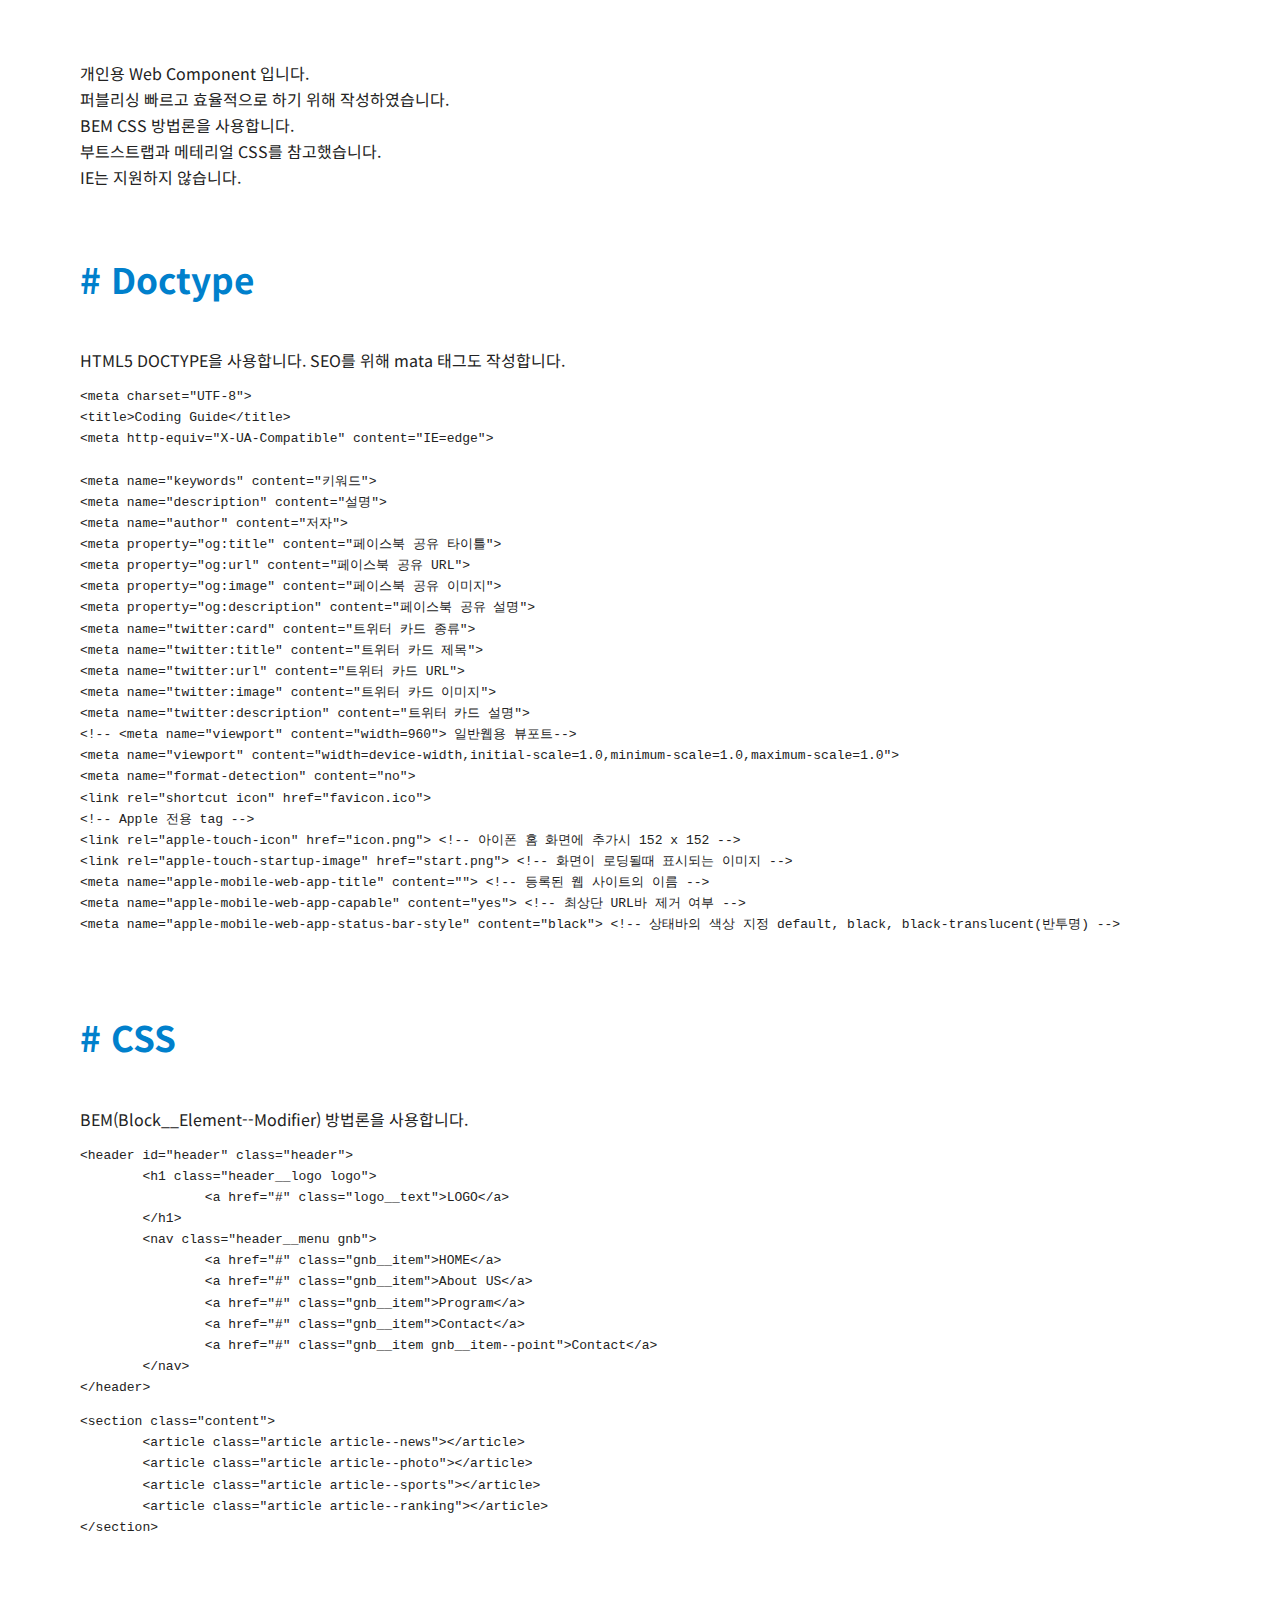
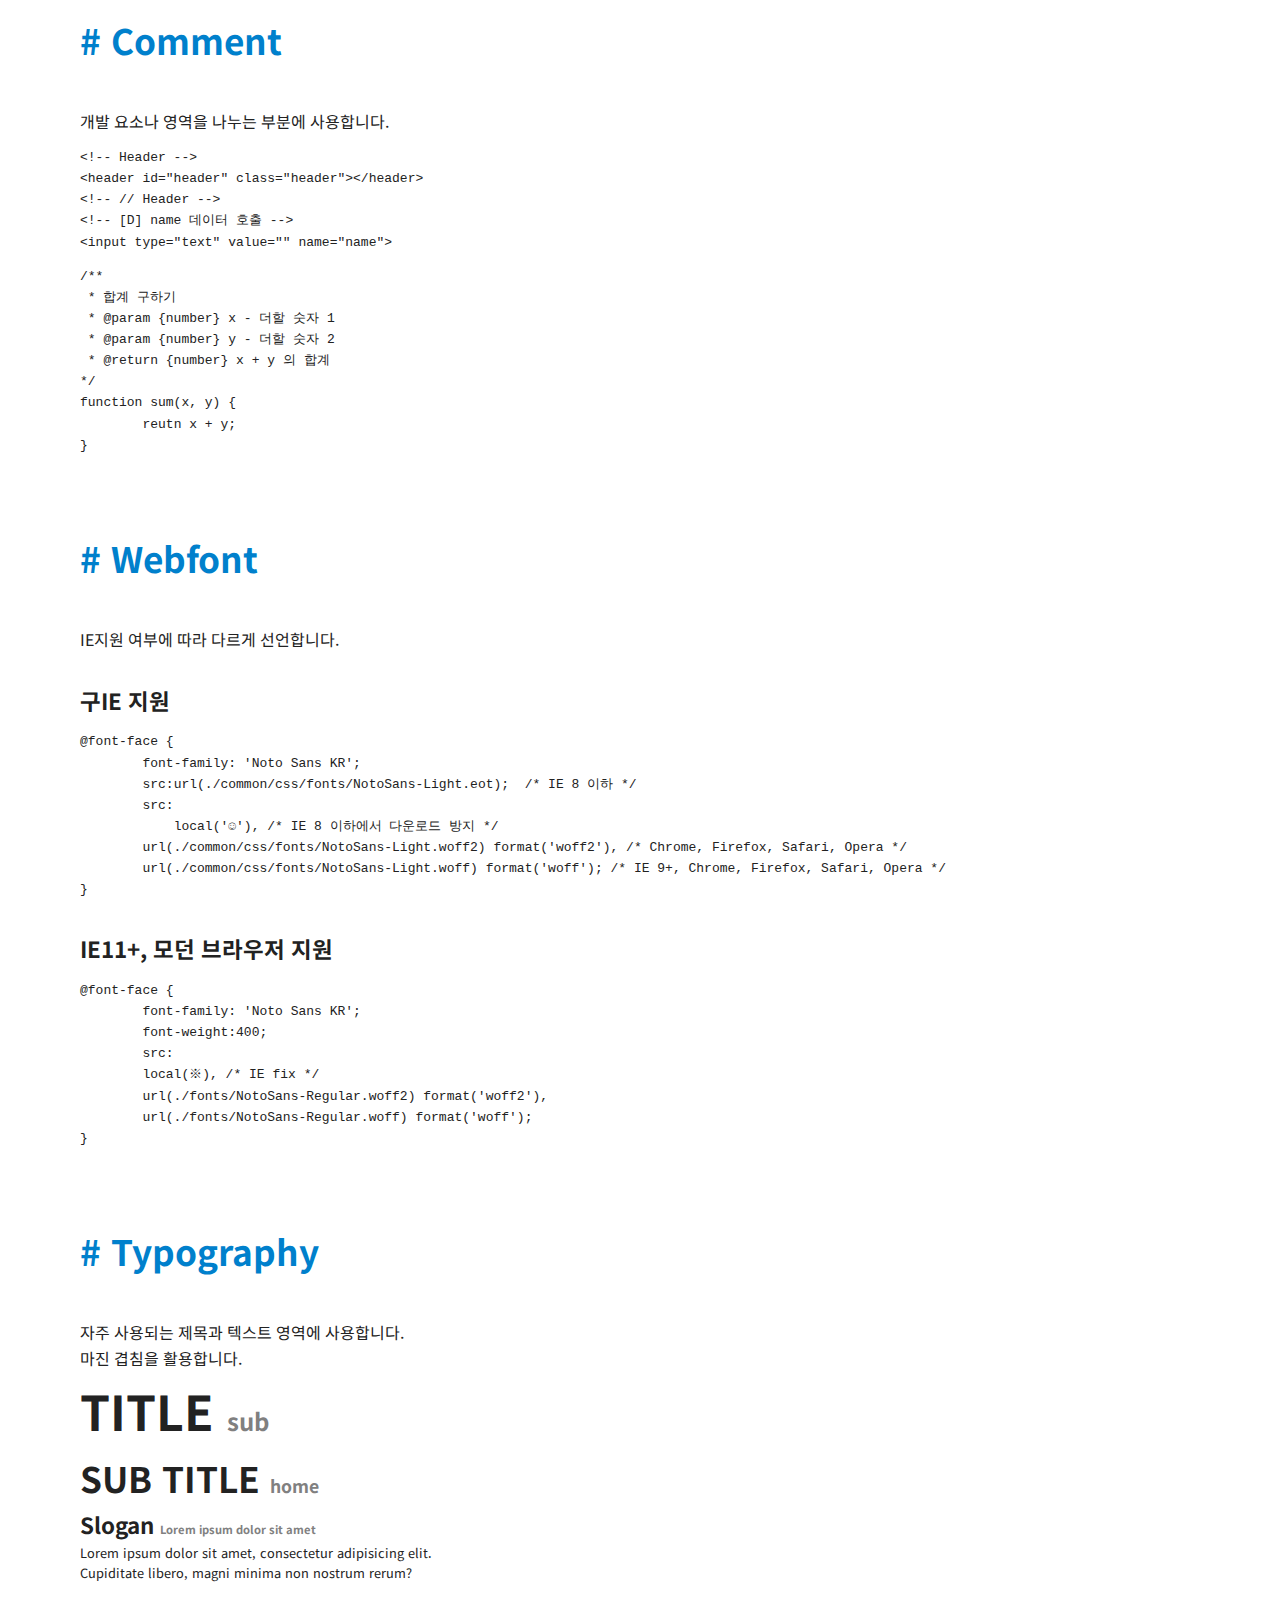
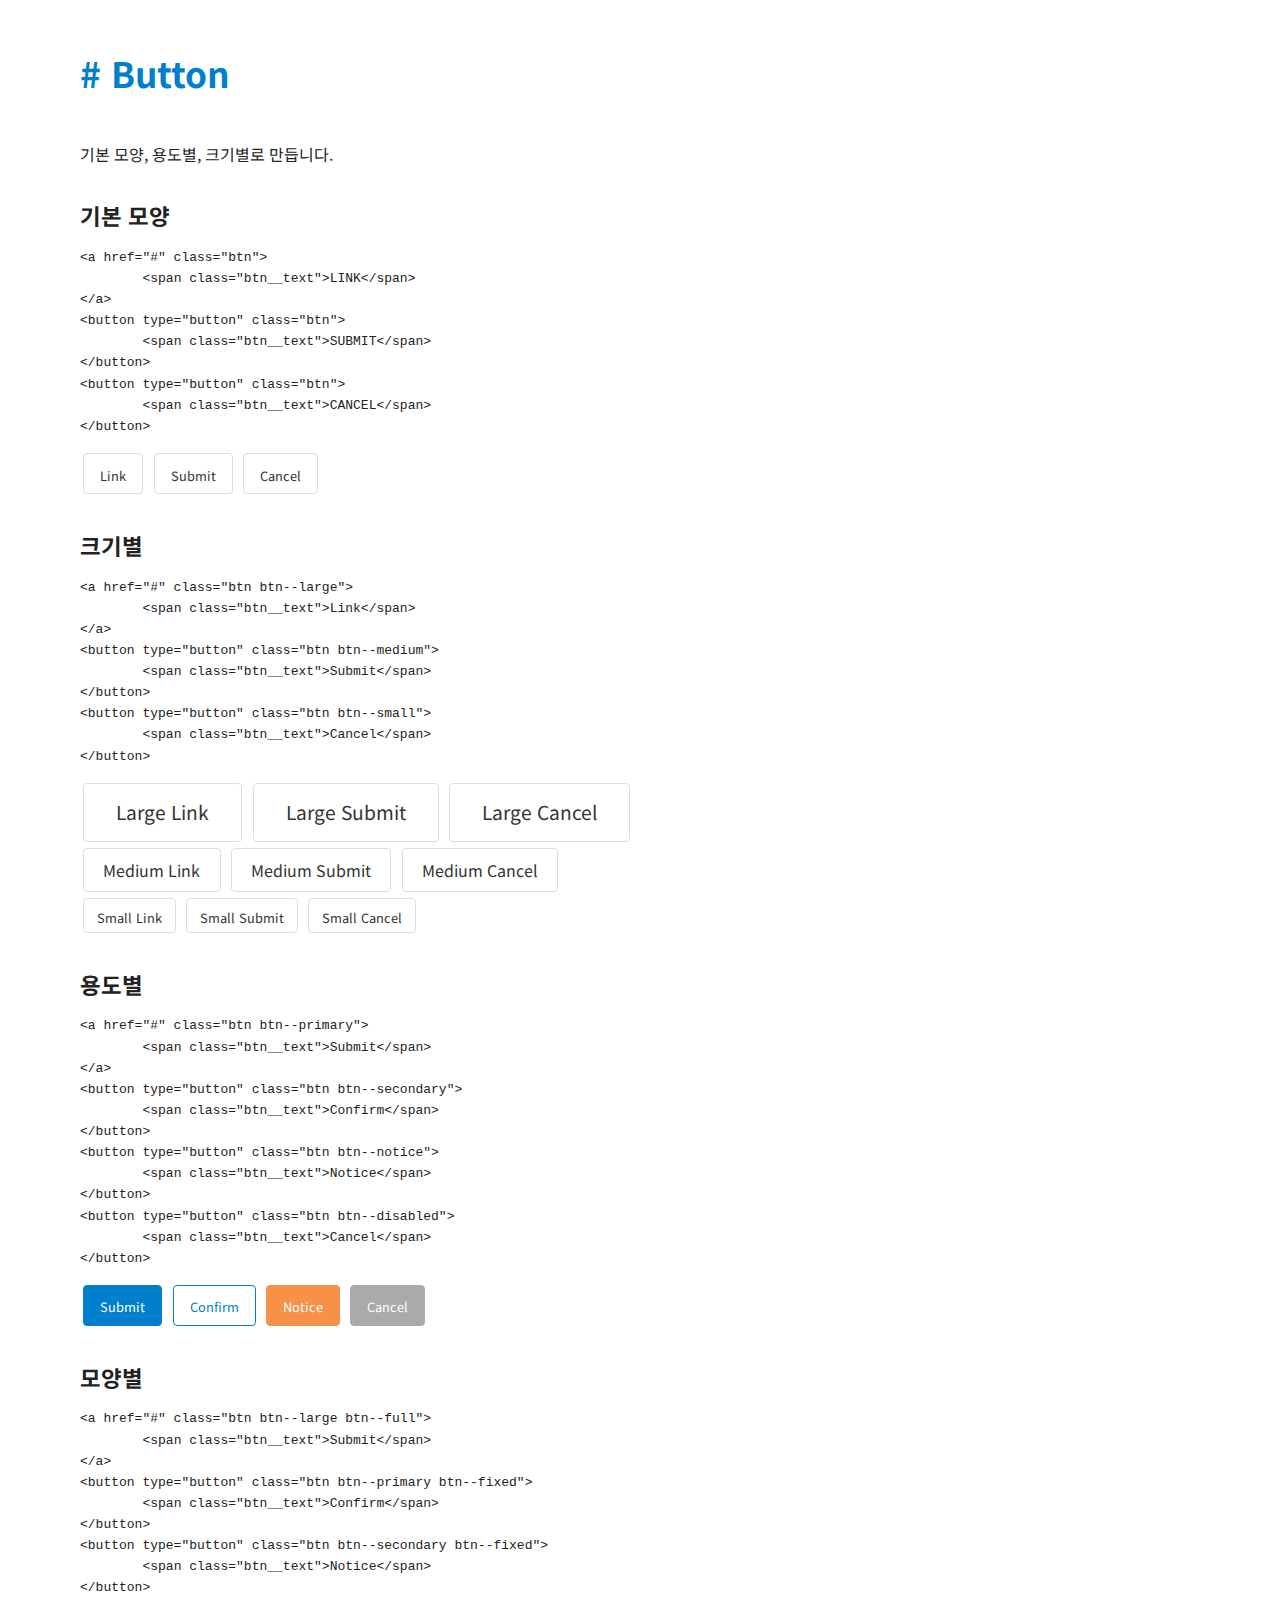
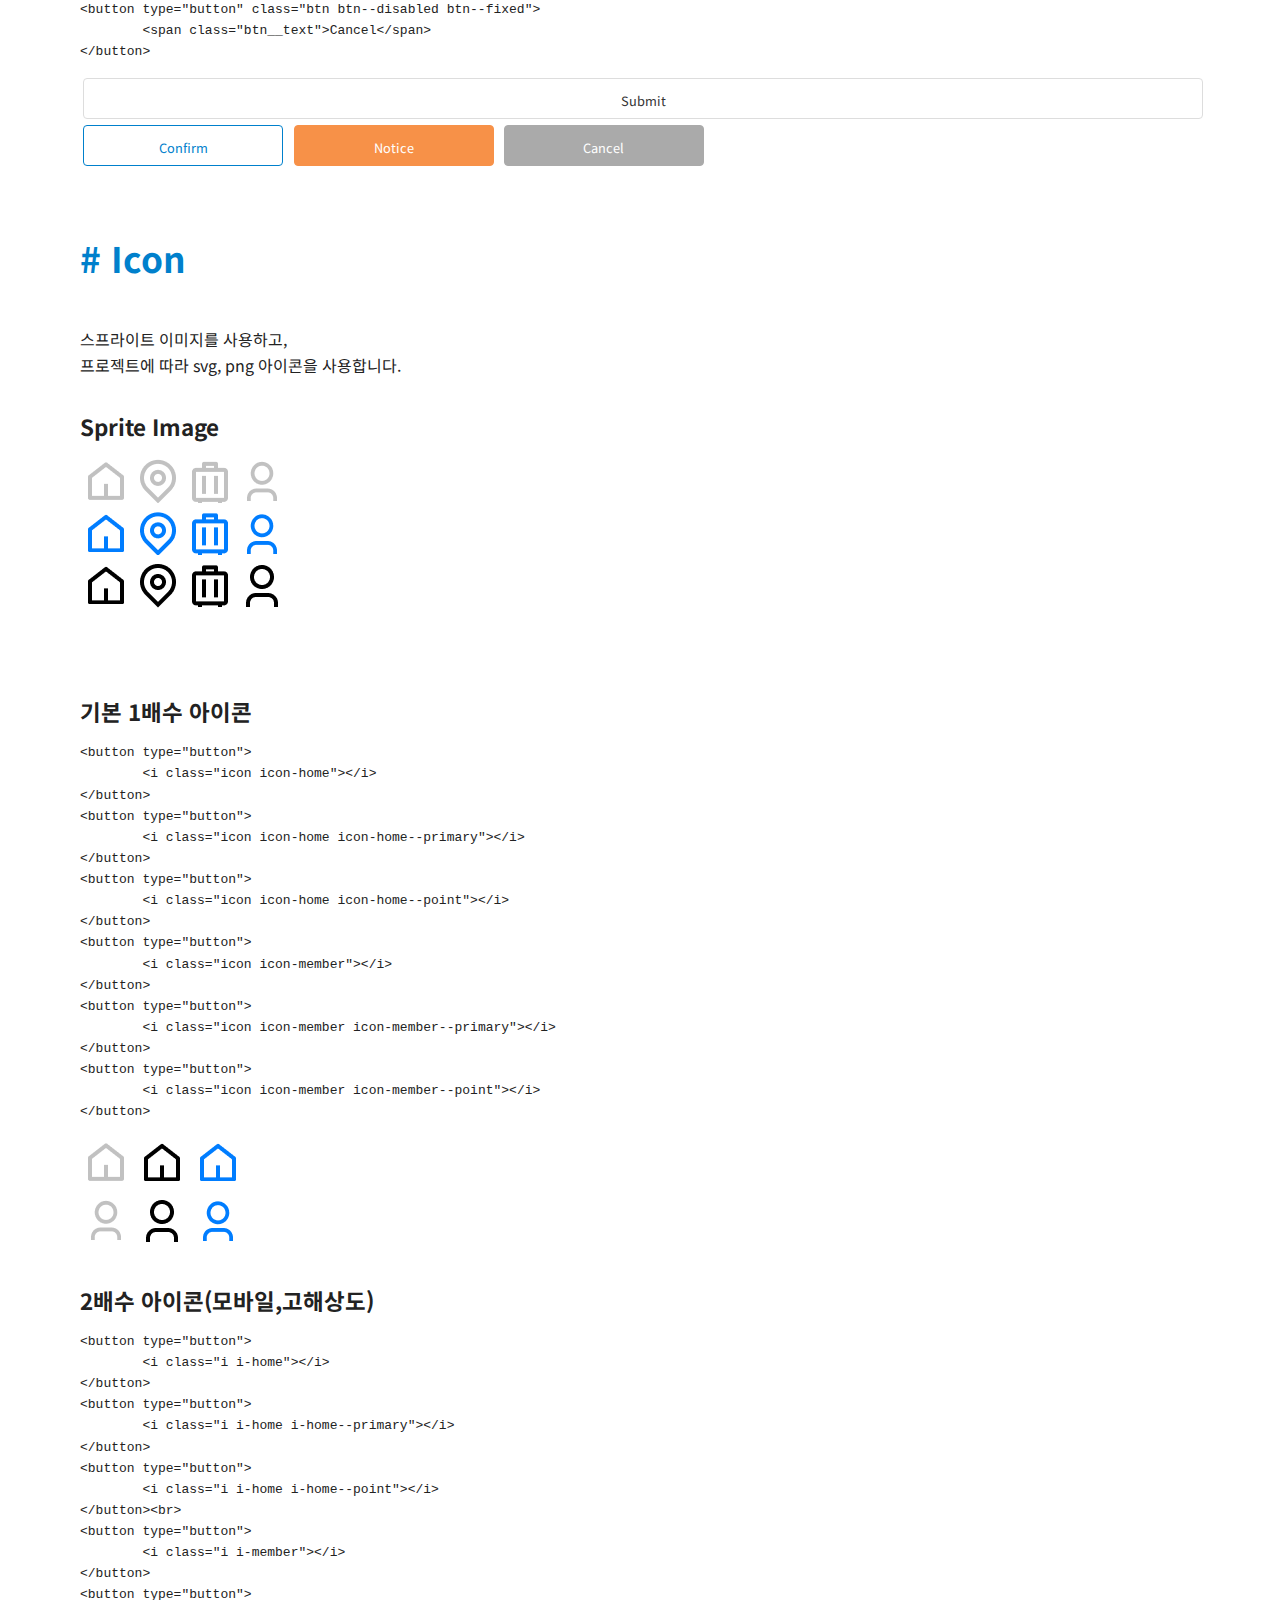
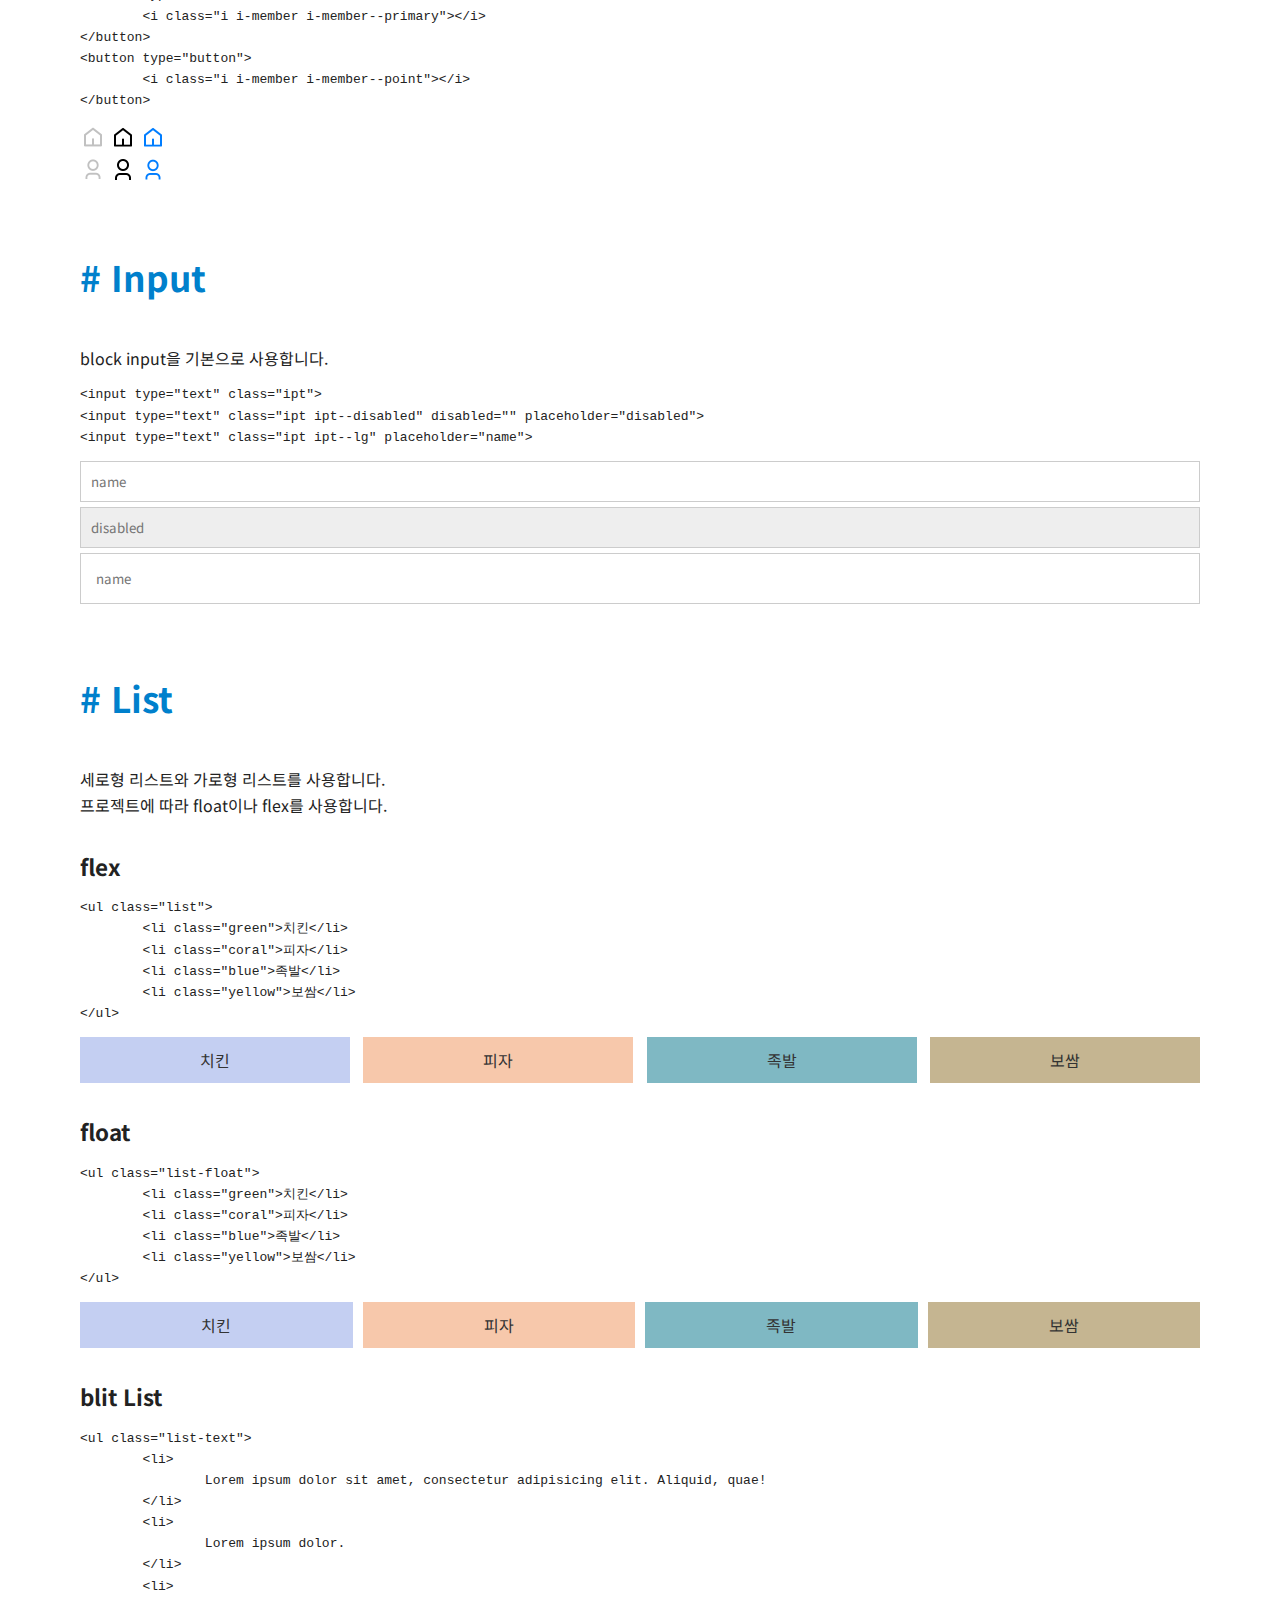
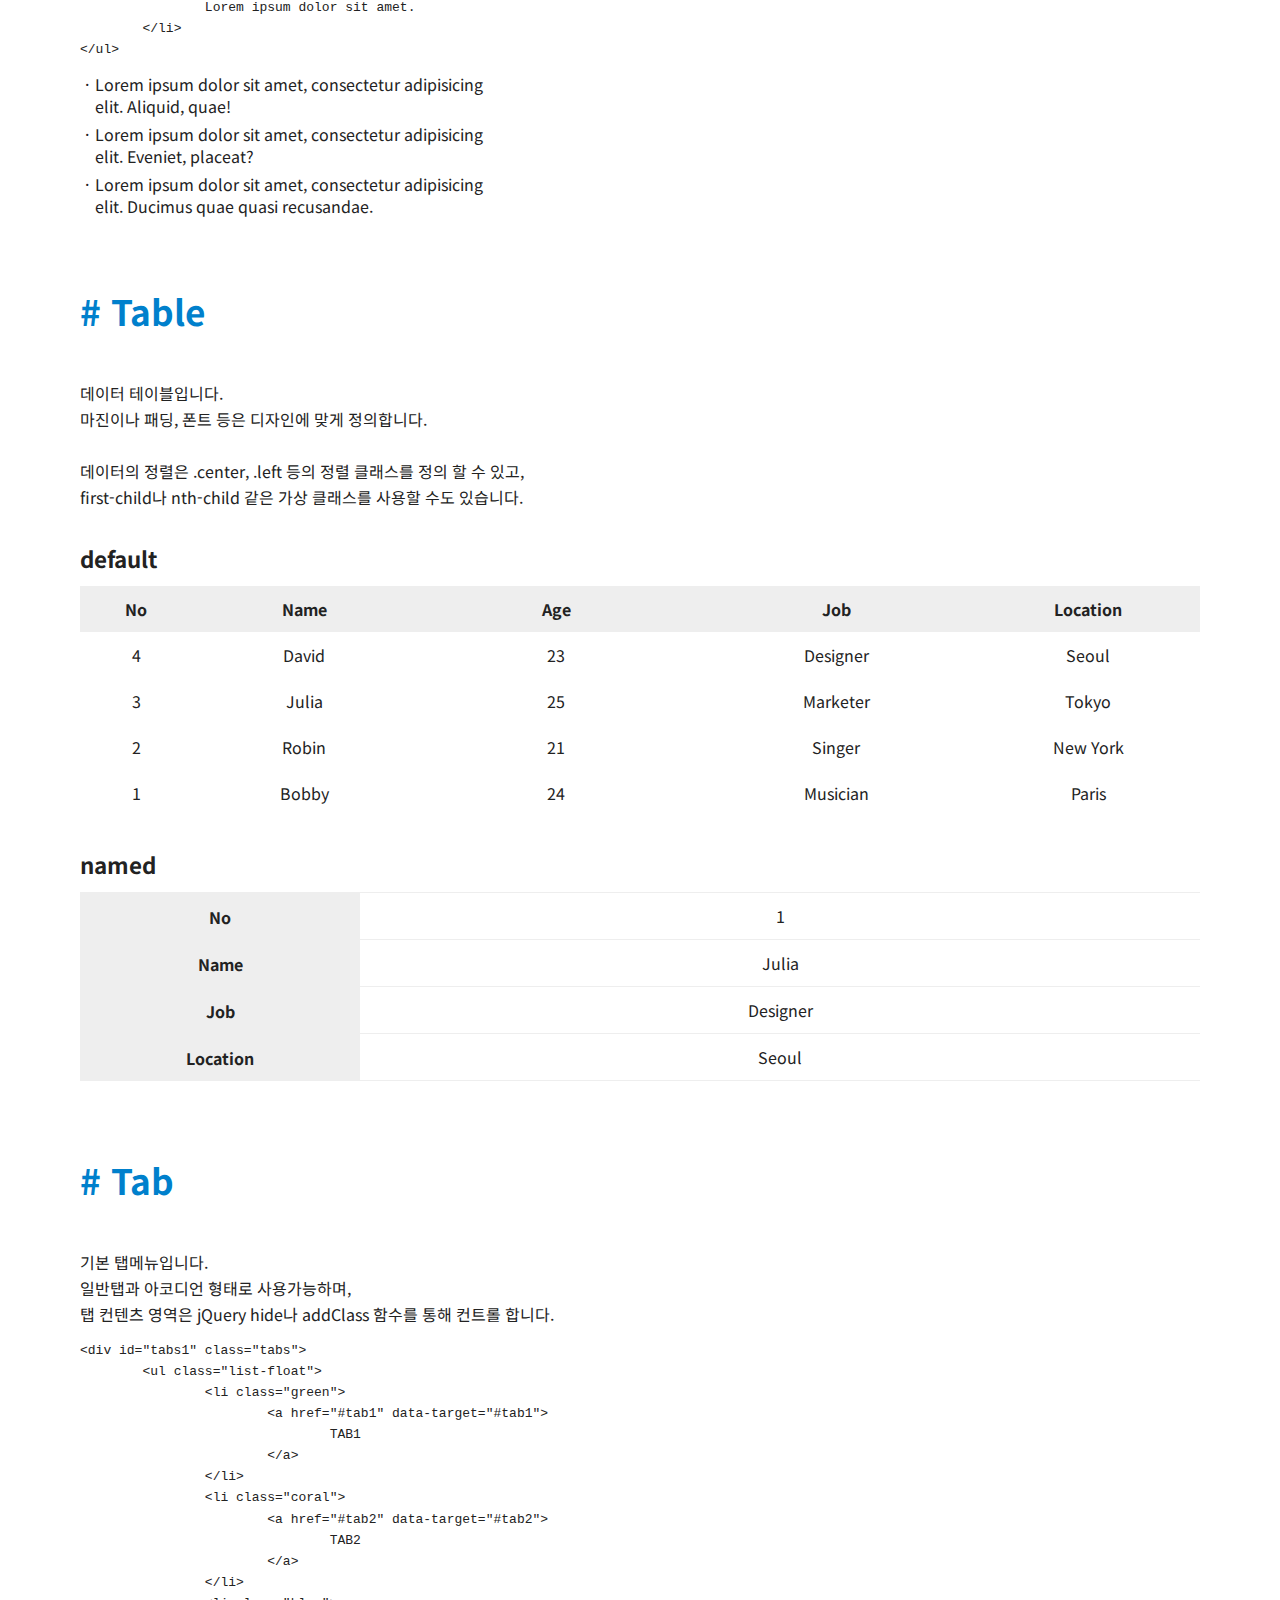
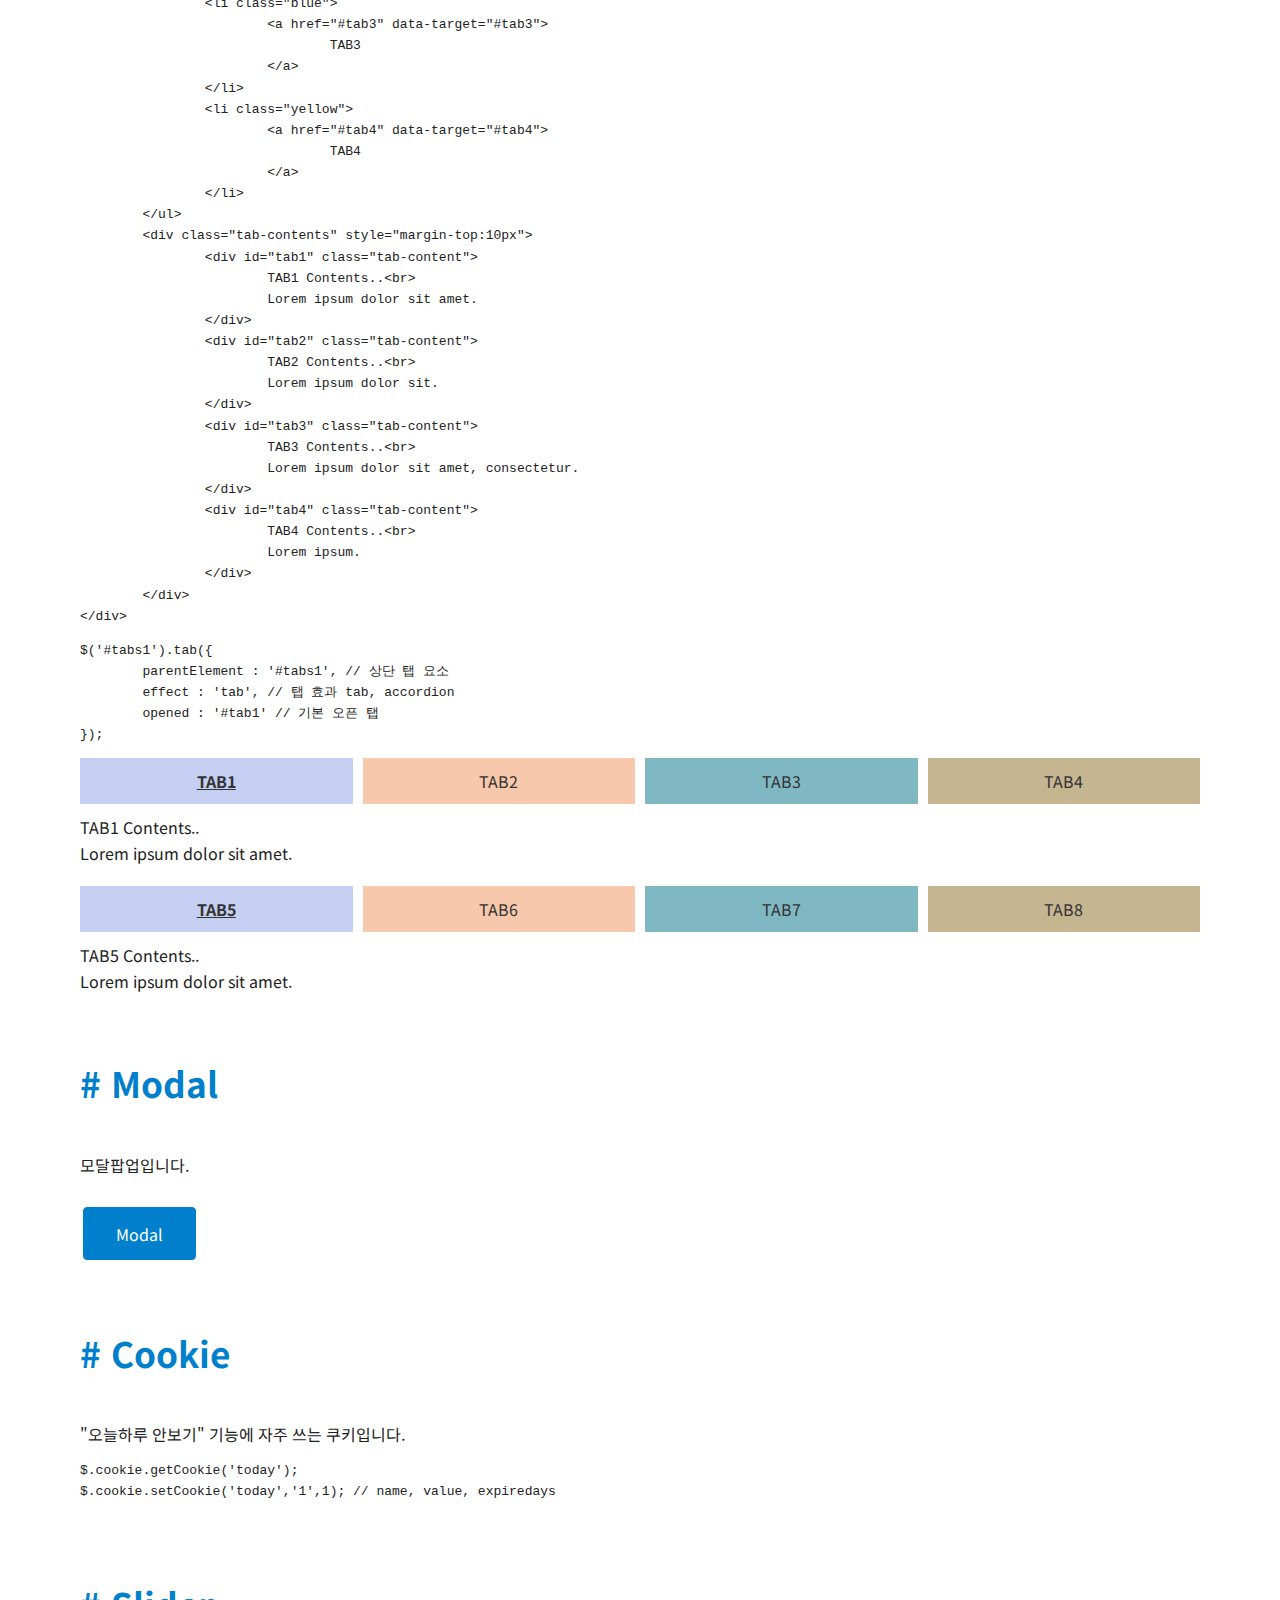
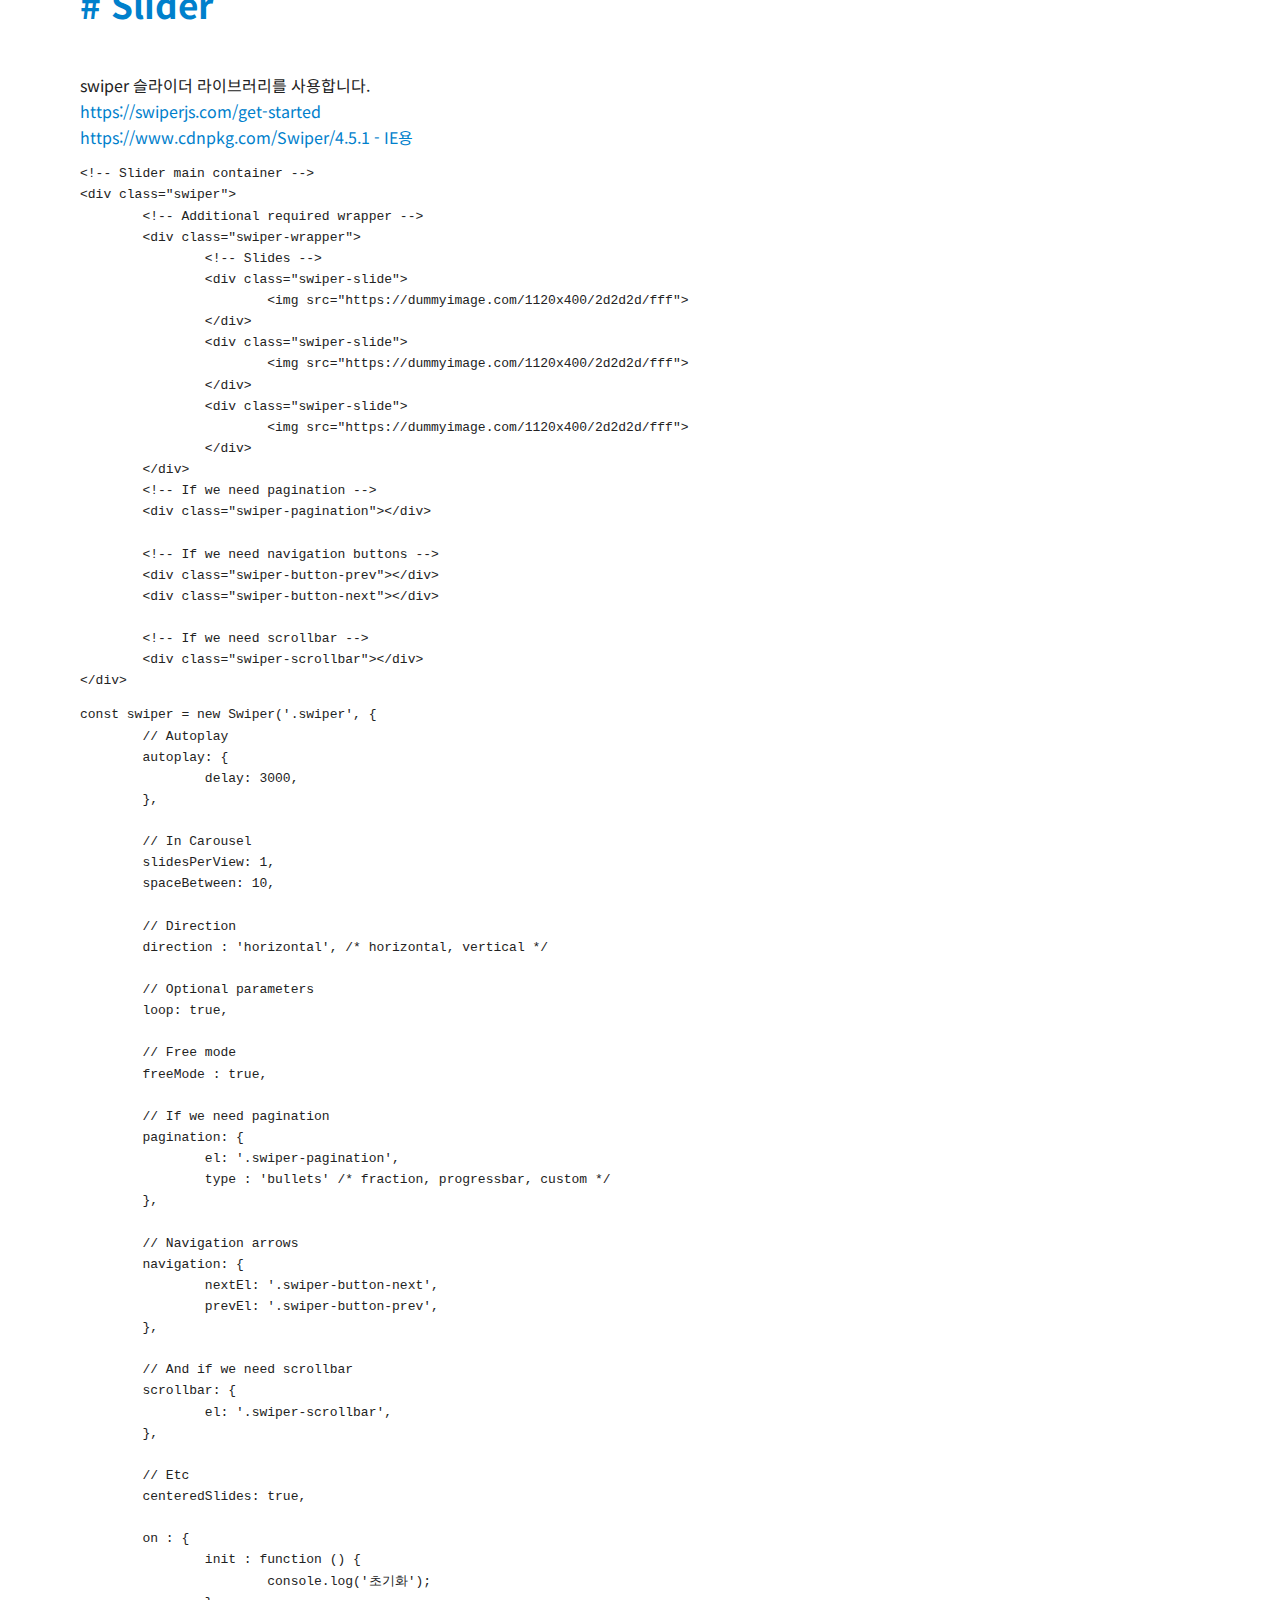
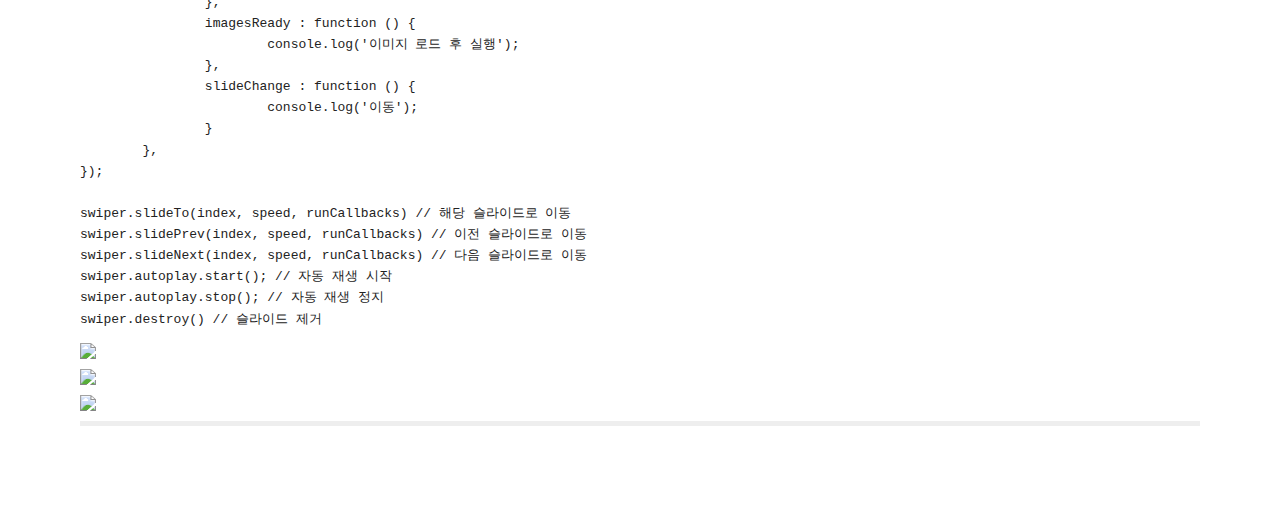
==== index.html @ f556b19f "IE NOTICE" ====
<!doctype html>
<html lang="ko">
<head>
	<meta charset="UTF-8">
	<meta name="viewport"
	      content="width=device-width, user-scalable=no, initial-scale=1.0, maximum-scale=1.0, minimum-scale=1.0">
	<meta http-equiv="X-UA-Compatible" content="ie=edge">
	<title>Web Component</title>
	<script src="./js/jquery-latest.min.js"></script>
	<!--<link rel="stylesheet"
	      href="https://cdn.jsdelivr.net/gh/highlightjs/cdn-release@10.3.2/build/styles/default.min.css">-->
	<script src="https://cdn.jsdelivr.net/gh/highlightjs/cdn-release@10.3.2/build/highlight.min.js"></script>
	<link rel="stylesheet" href="https://unpkg.com/swiper@7/swiper-bundle.min.css">
	<script src="https://unpkg.com/swiper@7/swiper-bundle.min.js"></script>
	<script defer src="js/common.js"></script>
	<link rel="stylesheet" href="./css/tomorrow-night-eighties.css">
	<link rel="stylesheet" href="./css/common.css?d=1112">
	<link rel="stylesheet" href="./css/webcomponents.css?d=1112">
</head>
<body class="theme">
<div id="wrap" class="wrap">
	<p class="p">
		개인용 Web Component 입니다.<br>
		퍼블리싱 빠르고 효율적으로 하기 위해 작성하였습니다.<br>
		BEM CSS 방법론을 사용합니다.<br>
		부트스트랩과 메테리얼 CSS를 참고했습니다.<br>
		IE는 지원하지 않습니다.
	</p>
	<!-- Doctype -->
	<section class="section" id="doctype">
		<h2 class="h2"><a href="#doctype"># Doctype</a></h2>
		<p class="p">
			HTML5 DOCTYPE을 사용합니다.
			SEO를 위해 mata 태그도 작성합니다.
		</p>
		<!--code-->
		<pre><code class="language-html"><meta charset="UTF-8">
<title>Coding Guide</title>
<meta http-equiv="X-UA-Compatible" content="IE=edge">

<meta name="keywords" content="키워드">
<meta name="description" content="설명">
<meta name="author" content="저자">
<meta property="og:title" content="페이스북 공유 타이틀">
<meta property="og:url" content="페이스북 공유 URL">
<meta property="og:image" content="페이스북 공유 이미지">
<meta property="og:description" content="페이스북 공유 설명">
<meta name="twitter:card" content="트위터 카드 종류">
<meta name="twitter:title" content="트위터 카드 제목">
<meta name="twitter:url" content="트위터 카드 URL">
<meta name="twitter:image" content="트위터 카드 이미지">
<meta name="twitter:description" content="트위터 카드 설명">
<!-- <meta name="viewport" content="width=960"> 일반웹용 뷰포트-->
<meta name="viewport" content="width=device-width,initial-scale=1.0,minimum-scale=1.0,maximum-scale=1.0">
<meta name="format-detection" content="no">
<link rel="shortcut icon" href="favicon.ico">
<!-- Apple 전용 tag -->
<link rel="apple-touch-icon" href="icon.png"> <!-- 아이폰 홈 화면에 추가시 152 x 152 -->
<link rel="apple-touch-startup-image" href="start.png"> <!-- 화면이 로딩될때 표시되는 이미지 -->
<meta name="apple-mobile-web-app-title" content=""> <!-- 등록된 웹 사이트의 이름 -->
<meta name="apple-mobile-web-app-capable" content="yes"> <!-- 최상단 URL바 제거 여부 -->
<meta name="apple-mobile-web-app-status-bar-style" content="black"> <!-- 상태바의 색상 지정 default, black, black-translucent(반투명) -->
</code></pre>
		<!--//code-->
	</section>
	<!--Comment-->
	<section class="section" id="CSS">
		<h2 class="h2"><a href="#CSS"># CSS</a></h2>
		BEM(Block__Element--Modifier) 방법론을 사용합니다.
		<!--code-->
		<pre><code class="language-html"><header id="header" class="header">
	<h1 class="header__logo logo">
		<a href="#" class="logo__text">LOGO</a>
	</h1>
	<nav class="header__menu gnb">
		<a href="#" class="gnb__item">HOME</a>
		<a href="#" class="gnb__item">About US</a>
		<a href="#" class="gnb__item">Program</a>
		<a href="#" class="gnb__item">Contact</a>
		<a href="#" class="gnb__item gnb__item--point">Contact</a>
	</nav>
</header>
</code></pre>
		<pre><code class="language-html"><section class="content">
	<article class="article article--news"></article>
	<article class="article article--photo"></article>
	<article class="article article--sports"></article>
	<article class="article article--ranking"></article>
</section>
</code></pre>
	</section>
	<section class="section" id="comment">
		<h2 class="h2"><a href="#comment"># Comment</a></h2>
		<p class="p">
			개발 요소나 영역을 나누는 부분에 사용합니다.
		</p>
		<!--code-->
		<pre><code class="language-html"><!-- Header -->
<header id="header" class="header"></header>
<!-- // Header -->
<!-- [D] name 데이터 호출 -->
<input type="text" value="" name="name">
</code></pre>
		<!--//code-->
		<!--code-->
		<pre><code class="language-js">/**
 * 합계 구하기
 * @param {number} x - 더할 숫자 1
 * @param {number} y - 더할 숫자 2
 * @return {number} x + y 의 합계
*/
function sum(x, y) {
	reutn x + y;
}
</code></pre>
	</section>
	<!--Webfont-->
	<section class="section" id="webfont">
		<h2 class="h2"><a href="#webfont"># Webfont</a></h2>
		<p class="p">
			IE지원 여부에 따라 다르게 선언합니다.
		</p>
		<h3 class="h3">구IE 지원</h3>
		<!--code-->
		<pre><code class="language-css">@font-face {
	font-family: 'Noto Sans KR';
	src:url(./common/css/fonts/NotoSans-Light.eot);  /* IE 8 이하 */
	src:
	    local('☺'), /* IE 8 이하에서 다운로드 방지 */
        url(./common/css/fonts/NotoSans-Light.woff2) format('woff2'), /* Chrome, Firefox, Safari, Opera */
        url(./common/css/fonts/NotoSans-Light.woff) format('woff'); /* IE 9+, Chrome, Firefox, Safari, Opera */
}
</code></pre>
		<h3 class="h3">IE11+, 모던 브라우저 지원</h3>
		<!--code-->
		<pre><code class="language-css">@font-face {
	font-family: 'Noto Sans KR';
	font-weight:400;
	src:
        local(※), /* IE fix */
        url(./fonts/NotoSans-Regular.woff2) format('woff2'),
        url(./fonts/NotoSans-Regular.woff) format('woff');
}
</code></pre>
	</section>
	<!--Typography-->
	<section class="section" id="typography">
		<h2 class="h2">
			<a href="#typography"># Typography</a>
		</h2>
		<p class="p">
			자주 사용되는 제목과 텍스트 영역에 사용합니다. <br>
			마진 겹침을 활용합니다.
		</p>
		<div class="result">
			<h1 class="title">
				TITLE
				<small>sub</small>
			</h1>
			<h2 class="subtitle">
				SUB TITLE
				<small>
					home
				</small>
			</h2>
			<h3 class="slogan">
				Slogan
				<small>
					Lorem ipsum dolor sit amet
				</small>
			</h3>
			<p class="description">
				Lorem ipsum dolor sit amet, consectetur adipisicing elit. <br>
				Cupiditate libero, magni minima non nostrum rerum?
			</p>
		</div>
	</section>
	<!--Button-->
	<section class="section" id="button">
		<h2 class="h2"><a href="#button"># Button</a></h2>
		<p class="p">
			기본 모양, 용도별, 크기별로 만듭니다.
		</p>
		<h3 class="h3">기본 모양</h3>
		<!--code-->
		<pre><code class="language-html"><a href="#" class="btn">
	<span class="btn__text">LINK</span>
</a>
<button type="button" class="btn">
	<span class="btn__text">SUBMIT</span>
</button>
<button type="button" class="btn">
	<span class="btn__text">CANCEL</span>
</button>
</code></pre>
		<!--//code-->
		<div class="result">
			<a href="#" class="btn">
				<span class="btn__text">Link</span>
			</a>
			<button type="button" class="btn">
				<span class="btn__text">Submit</span>
			</button>
			<button type="button" class="btn">
				<span class="btn__text">Cancel</span>
			</button>
		</div>
		<h3 class="h3">크기별</h3>
		<!--code-->
		<pre><code class="language-html"><a href="#" class="btn btn--large">
	<span class="btn__text">Link</span>
</a>
<button type="button" class="btn btn--medium">
	<span class="btn__text">Submit</span>
</button>
<button type="button" class="btn btn--small">
	<span class="btn__text">Cancel</span>
</button>
</code></pre>
		<!--//code-->
		<div class="result">
			<a href="#" class="btn btn--large">
				<span class="btn__text">Large Link</span>
			</a>
			<button type="button" class="btn btn--large">
				<span class="btn__text">Large Submit</span>
			</button>
			<button type="button" class="btn btn--large">
				<span class="btn__text">Large Cancel</span>
			</button>
			<br>
			<a href="#" class="btn btn--medium">
				<span class="btn__text">Medium Link</span>
			</a>
			<button type="button" class="btn btn--medium">
				<span class="btn__text">Medium Submit</span>
			</button>
			<button type="button" class="btn btn--medium">
				<span class="btn__text">Medium Cancel</span>
			</button>
			<br>
			<a href="#" class="btn btn--small">
				<span class="btn__text">Small Link</span>
			</a>
			<button type="button" class="btn btn--small">
				<span class="btn__text">Small Submit</span>
			</button>
			<button type="button" class="btn btn--small">
				<span class="btn__text">Small Cancel</span>
			</button>
		</div>
		<h3 class="h3">용도별</h3>
		<!--code-->
		<pre><code class="language-html"><a href="#" class="btn btn--primary">
	<span class="btn__text">Submit</span>
</a>
<button type="button" class="btn btn--secondary">
	<span class="btn__text">Confirm</span>
</button>
<button type="button" class="btn btn--notice">
	<span class="btn__text">Notice</span>
</button>
<button type="button" class="btn btn--disabled">
	<span class="btn__text">Cancel</span>
</button>
</code></pre>
		<!--//code-->
		<div class="result">
			<a href="#" class="btn btn--primary">
				<span class="btn__text">Submit</span>
			</a>
			<button type="button" class="btn btn--secondary">
				<span class="btn__text">Confirm</span>
			</button>
			<button type="button" class="btn btn--notice">
				<span class="btn__text">Notice</span>
			</button>
			<button type="button" class="btn btn--disabled">
				<span class="btn__text">Cancel</span>
			</button>
		</div>
		<h3 class="h3">모양별</h3>
		<!--code-->
		<pre><code class="language-html"><a href="#" class="btn btn--large btn--full">
	<span class="btn__text">Submit</span>
</a>
<button type="button" class="btn btn--primary btn--fixed">
	<span class="btn__text">Confirm</span>
</button>
<button type="button" class="btn btn--secondary btn--fixed">
	<span class="btn__text">Notice</span>
</button>
<button type="button" class="btn btn--disabled btn--fixed">
	<span class="btn__text">Cancel</span>
</button>
</code></pre>
		<!--//code-->
		<div class="result">
			<a href="#" class="btn btn--primay btn--full">
				<span class="btn__text">Submit</span>
			</a>
			<button type="button" class="btn btn--secondary btn--fixed">
				<span class="btn__text">Confirm</span>
			</button>
			<button type="button" class="btn btn--notice btn--fixed">
				<span class="btn__text">Notice</span>
			</button>
			<button type="button" class="btn btn--disabled btn--fixed">
				<span class="btn__text">Cancel</span>
			</button>
		</div>
	</section>
	<!--//Button-->
	<!--Icon-->
	<section class="section" id="icon">
		<h2 class="h2"><a href="#icon"># Icon</a></h2>
		<p class="p">
			스프라이트 이미지를 사용하고,<br>
			프로젝트에 따라 svg, png 아이콘을 사용합니다.
		</p>
		<h3 class="h3">Sprite Image</h3>
		<div class="img">
			<img src="./imgs/sprite.png">
		</div>
		<h3 class="h3">기본 1배수 아이콘</h3>
		<!--code-->
		<pre><code class="language-html"><button type="button">
	<i class="icon icon-home"></i>
</button>
<button type="button">
	<i class="icon icon-home icon-home--primary"></i>
</button>
<button type="button">
	<i class="icon icon-home icon-home--point"></i>
</button>
<button type="button">
	<i class="icon icon-member"></i>
</button>
<button type="button">
	<i class="icon icon-member icon-member--primary"></i>
</button>
<button type="button">
	<i class="icon icon-member icon-member--point"></i>
</button>
</code></pre>
		<div class="result">
			<button type="button">
				<i class="icon icon-home"></i>
			</button>
			<button type="button">
				<i class="icon icon-home icon-home--primary"></i>
			</button>
			<button type="button">
				<i class="icon icon-home icon-home--point"></i>
			</button>
			<br>
			<button type="button">
				<i class="icon icon-member"></i>
			</button>
			<button type="button">
				<i class="icon icon-member icon-member--primary"></i>
			</button>
			<button type="button">
				<i class="icon icon-member icon-member--point"></i>
			</button>
		</div>
		<h3 class="h3">2배수 아이콘(모바일,고해상도)</h3>
		<!--code-->
		<pre><code class="language-html"><button type="button">
	<i class="i i-home"></i>
</button>
<button type="button">
	<i class="i i-home i-home--primary"></i>
</button>
<button type="button">
	<i class="i i-home i-home--point"></i>
</button><br>
<button type="button">
	<i class="i i-member"></i>
</button>
<button type="button">
	<i class="i i-member i-member--primary"></i>
</button>
<button type="button">
	<i class="i i-member i-member--point"></i>
</button>
</code></pre>
		<div class="result">
			<button type="button">
				<i class="i i-home"></i>
			</button>
			<button type="button">
				<i class="i i-home i-home--primary"></i>
			</button>
			<button type="button">
				<i class="i i-home i-home--point"></i>
			</button>
			<br>
			<button type="button">
				<i class="i i-member"></i>
			</button>
			<button type="button">
				<i class="i i-member i-member--primary"></i>
			</button>
			<button type="button">
				<i class="i i-member i-member--point"></i>
			</button>
		</div>
	</section>
	<section class="section" id="input">
		<h2 class="h2"><a href="#input"># Input</a></h2>
		<p class="p">
			block input을 기본으로 사용합니다.
		</p>
		<pre><code class="language-html"><input type="text" class="ipt">
<input type="text" class="ipt ipt--disabled" disabled placeholder="disabled">
<input type="text" class="ipt ipt--lg" placeholder="name">
</code></pre>
		<div class="result">
			<input type="text" class="ipt" placeholder="name">
			<input type="text" class="ipt ipt--disabled" disabled placeholder="disabled">
			<input type="text" class="ipt ipt--lg" placeholder="name">
		</div>
	</section>
	<section class="section" id="list">
		<h2 class="h2"><a href="#list"># List</a></h2>
		<p class="p">
			세로형 리스트와 가로형 리스트를 사용합니다.<br>
			프로젝트에 따라 float이나 flex를 사용합니다.
		</p>
		<h3 class="h3">flex</h3>
		<!--code-->
		<pre><code class="language-html"><ul class="list">
	<li class="green">치킨</li>
	<li class="coral">피자</li>
	<li class="blue">족발</li>
	<li class="yellow">보쌈</li>
</ul>
</code></pre>
		<div class="result">
			<ul class="list">
				<li class="green">치킨</li>
				<li class="coral">피자</li>
				<li class="blue">족발</li>
				<li class="yellow">보쌈</li>
			</ul>
		</div>
		<h3 class="h3">float</h3>
		<!--code-->
		<pre><code class="language-html"><ul class="list-float">
	<li class="green">치킨</li>
	<li class="coral">피자</li>
	<li class="blue">족발</li>
	<li class="yellow">보쌈</li>
</ul>
</code></pre>
		<div class="result">
			<ul class="list-float">
				<li class="green">치킨</li>
				<li class="coral">피자</li>
				<li class="blue">족발</li>
				<li class="yellow">보쌈</li>
			</ul>
		</div>
		<h3 class="h3">blit List</h3>
		<!--code-->
		<pre><code class="language-html"><ul class="list-text">
	<li>
		Lorem ipsum dolor sit amet, consectetur adipisicing elit. Aliquid, quae!
	</li>
	<li>
		Lorem ipsum dolor.
	</li>
	<li>
		Lorem ipsum dolor sit amet.
	</li>
</ul>
</code></pre>
		<div class="result">
			<ul class="list-text">
				<li>Lorem ipsum dolor sit amet, consectetur adipisicing elit. Aliquid, quae!</li>
				<li>Lorem ipsum dolor sit amet, consectetur adipisicing elit. Eveniet, placeat?</li>
				<li>Lorem ipsum dolor sit amet, consectetur adipisicing elit. Ducimus quae quasi recusandae.</li>
			</ul>
		</div>
	</section>
	<section id="table" class="section">
		<h2 class="h2"><a href="#table"># Table</a></h2>
		데이터 테이블입니다.<br>
		마진이나 패딩, 폰트 등은 디자인에 맞게 정의합니다.<br><br>
		데이터의 정렬은 .center, .left 등의 정렬 클래스를 정의 할 수 있고,<br>
		first-child나 nth-child 같은 가상 클래스를 사용할 수도 있습니다.
		<h3 class="h3">default</h3>
		<div class="result">
			<div class="table-wrap">
				<table class="table">
					<caption class="blind">데이터 테이블입니다.</caption>
					<colgroup>
						<col style="width:10%">
						<col style="width:20%">
						<col style="width:25%">
						<col style="width:25%">
						<col style="width:20%">
					</colgroup>
					<thead>
					<tr>
						<th scope="col">No</th>
						<th scope="col">Name</th>
						<th scope="col">Age</th>
						<th scope="col">Job</th>
						<th scope="col">Location</th>
					</tr>
					</thead>
					<tbody>
					<tr>
						<td>4</td>
						<td>David</td>
						<td>23</td>
						<td>Designer</td>
						<td>Seoul</td>
					</tr>
					<tr>
						<td>3</td>
						<td>Julia</td>
						<td>25</td>
						<td>Marketer</td>
						<td>Tokyo</td>
					</tr>
					<tr>
						<td>2</td>
						<td>Robin</td>
						<td>21</td>
						<td>Singer</td>
						<td>New York</td>
					</tr>
					<tr>
						<td>1</td>
						<td>Bobby</td>
						<td>24</td>
						<td>Musician</td>
						<td>Paris</td>
					</tr>
					</tbody>
				</table>
			</div>
		</div>
		<h3 class="h3">named</h3>
		<div class="result">
			<div class="table-wrap">
				<table class="table table--label">
					<caption class="blind">데이터 테이블입니다.</caption>
					<colgroup>
						<col style="width:25%">
						<col>
					</colgroup>
					<tbody>
					<tr>
						<th scope="row">No</th>
						<td>1</td>
					</tr>
					<tr>
						<th scope="row">Name</th>
						<td>Julia</td>
					</tr>
					<tr>
						<th scope="row">Job</th>
						<td>Designer</td>
					</tr>
					<tr>
						<th scope="row">Location</th>
						<td>Seoul</td>
					</tr>
					</tbody>
				</table>
			</div>
		</div>
	</section>
	<section id="tab" class="section">
		<h2 class="h2"><a href="#tab"># Tab</a></h2>
		기본 탭메뉴입니다.<br>
		일반탭과 아코디언 형태로 사용가능하며,<br>
		탭 컨텐츠 영역은 jQuery hide나 addClass 함수를 통해 컨트롤 합니다.
		<pre><code class="language-html"><div id="tabs1" class="tabs">
	<ul class="list-float">
		<li class="green">
			<a href="#tab1" data-target="#tab1">
				TAB1
			</a>
		</li>
		<li class="coral">
			<a href="#tab2" data-target="#tab2">
				TAB2
			</a>
		</li>
		<li class="blue">
			<a href="#tab3" data-target="#tab3">
				TAB3
			</a>
		</li>
		<li class="yellow">
			<a href="#tab4" data-target="#tab4">
				TAB4
			</a>
		</li>
	</ul>
	<div class="tab-contents" style="margin-top:10px">
		<div id="tab1" class="tab-content">
			TAB1 Contents..<br>
			Lorem ipsum dolor sit amet.
		</div>
		<div id="tab2" class="tab-content">
			TAB2 Contents..<br>
			Lorem ipsum dolor sit.
		</div>
		<div id="tab3" class="tab-content">
			TAB3 Contents..<br>
			Lorem ipsum dolor sit amet, consectetur.
		</div>
		<div id="tab4" class="tab-content">
			TAB4 Contents..<br>
			Lorem ipsum.
		</div>
	</div>
</div>
</code></pre>
		<pre><code class="language-js">$('#tabs1').tab({
	parentElement : '#tabs1', // 상단 탭 요소
	effect : 'tab', // 탭 효과 tab, accordion
	opened : '#tab1' // 기본 오픈 탭
});
</code></pre>
		<div class="result">
			<div id="tabs1" class="tabs">
				<ul class="list-float">
					<li class="green">
						<a href="#tab1" data-target="#tab1">
							TAB1
						</a>
					</li>
					<li class="coral">
						<a href="#tab2" data-target="#tab2">
							TAB2
						</a>
					</li>
					<li class="blue">
						<a href="#tab3" data-target="#tab3">
							TAB3
						</a>
					</li>
					<li class="yellow">
						<a href="#tab4" data-target="#tab4">
							TAB4
						</a>
					</li>
				</ul>
				<div class="tab-contents" style="margin-top:10px">
					<div id="tab1" class="tab-content">
						TAB1 Contents..<br>
						Lorem ipsum dolor sit amet.
					</div>
					<div id="tab2" class="tab-content">
						TAB2 Contents..<br>
						Lorem ipsum dolor sit.
					</div>
					<div id="tab3" class="tab-content">
						TAB3 Contents..<br>
						Lorem ipsum dolor sit amet, consectetur.
					</div>
					<div id="tab4" class="tab-content">
						TAB4 Contents..<br>
						Lorem ipsum.
					</div>
				</div>
			</div>
			<div id="tabs2" class="tabs">
				<ul class="list-float">
					<li class="green">
						<a href="#tab1" data-target="#tab5">
							TAB5
						</a>
					</li>
					<li class="coral">
						<a href="#tab2" data-target="#tab6">
							TAB6
						</a>
					</li>
					<li class="blue">
						<a href="#tab3" data-target="#tab7">
							TAB7
						</a>
					</li>
					<li class="yellow">
						<a href="#tab4" data-target="#tab8">
							TAB8
						</a>
					</li>
				</ul>
				<div class="tab-contents" style="margin-top:10px">
					<div id="tab5" class="tab-content">
						TAB5 Contents..<br>
						Lorem ipsum dolor sit amet.
					</div>
					<div id="tab6" class="tab-content">
						TAB6 Contents..<br>
						Lorem ipsum dolor sit.
					</div>
					<div id="tab7" class="tab-content">
						TAB7 Contents..<br>
						Lorem ipsum dolor sit amet, consectetur.
					</div>
					<div id="tab8" class="tab-content">
						TAB8 Contents..<br>
						Lorem ipsum.
					</div>
				</div>
			</div>
			<script>
				$(function () {
					$('#tabs1').tab({
						parentElement : '#tabs1',
						effect : 'tab',
						opened : '#tab1'
					});
					$('#tabs2').tab({
						parentElement : '#tabs2',
						effect : 'accordion',
						opened : '#tab5'
					});
				});
			</script>
		</div>
	</section>
	<section id="modal" class="section">
		<h2 class="h2"><a href="#modal"># Modal</a></h2>
		모달팝업입니다.<br><br>
		<div class="result">
			<button type="button" class="btn btn--large btn--primary" data-modalopen="#modal1">Modal</button>
			<div class="modal" id="modal1">
				<div class="modal__wrap">
					<div class="modal__inner">
						<div class="modal__box">
							<header class="modal__header">
								Modal title
								<button type="button" data-modalclose="#modal1">
									<img src="[data-uri]">
								</button>
							</header>
							<div class="modal__body">
								Lorem ipsum dolor sit amet, consectetur adipisicing elit. A amet animi consequuntur corporis cupiditate doloribus eligendi esse et, eum harum libero, magnam natus nemo obcaecati odit perspiciatis praesentium quasi quis ratione repellendus rerum similique, temporibus voluptatibus. Aliquam amet blanditiis cum cumque error explicabo facere hic illum incidunt magni nesciunt nisi odit officia perferendis perspiciatis possimus praesentium provident quia, recusandae soluta tenetur voluptas voluptatem! Dolorem numquam praesentium velit? Adipisci aut delectus dolor eaque ex expedita facere nobis officiis perspiciatis, quasi quia, quis quisquam quo, quos temporibus? Amet, distinctio enim eum exercitationem fuga fugit, itaque labore laborum minima mollitia perferendis quas, velit.
							</div>
							<footer class="modal__footer">
								Modal footer
							</footer>
						</div>
					</div>
				</div>
			</div>
			<div class="modalbg"></div>
		</div>
	</section>
	<section id="cookie" class="section">
		<h2 class="h2"><a href="#cookie"># Cookie</a></h2>
		"오늘하루 안보기" 기능에 자주 쓰는 쿠키입니다.
		<pre><code class="language-js">$.cookie.getCookie('today');
$.cookie.setCookie('today','1',1); // name, value, expiredays
</code></pre>
	</section>
	<section id="slider" class="section">
		<h2 class="h2"><a href="#slider"># Slider</a></h2>
		swiper 슬라이더 라이브러리를 사용합니다.
		<div class="result">
			<a href="https://swiperjs.com/get-started" target="_blank">
				https://swiperjs.com/get-started
			</a><br>
			<a href="https://www.cdnpkg.com/Swiper/4.5.1" target="_blank">
				https://www.cdnpkg.com/Swiper/4.5.1 - IE용
			</a>
		</div>
		<!--code-->
		<pre><code class="language-html"><!-- Slider main container -->
<div class="swiper">
	<!-- Additional required wrapper -->
	<div class="swiper-wrapper">
		<!-- Slides -->
		<div class="swiper-slide">
			<img src="https://dummyimage.com/1120x400/2d2d2d/fff">
		</div>
		<div class="swiper-slide">
			<img src="https://dummyimage.com/1120x400/2d2d2d/fff">
		</div>
		<div class="swiper-slide">
			<img src="https://dummyimage.com/1120x400/2d2d2d/fff">
		</div>
	</div>
	<!-- If we need pagination -->
	<div class="swiper-pagination"></div>

	<!-- If we need navigation buttons -->
	<div class="swiper-button-prev"></div>
	<div class="swiper-button-next"></div>

	<!-- If we need scrollbar -->
	<div class="swiper-scrollbar"></div>
</div>
</code></pre>
		<pre><code class="language-js">const swiper = new Swiper('.swiper', {
	// Autoplay
	autoplay: {
		delay: 3000,
	},

	// In Carousel
	slidesPerView: 1,
	spaceBetween: 10,

	// Direction
	direction : 'horizontal', /* horizontal, vertical */

	// Optional parameters
	loop: true,

	// Free mode
	freeMode : true,

	// If we need pagination
	pagination: {
		el: '.swiper-pagination',
		type : 'bullets' /* fraction, progressbar, custom */
	},

	// Navigation arrows
	navigation: {
		nextEl: '.swiper-button-next',
		prevEl: '.swiper-button-prev',
	},

	// And if we need scrollbar
	scrollbar: {
		el: '.swiper-scrollbar',
	},

	// Etc
	centeredSlides: true,

	on : {
		init : function () {
			console.log('초기화');
		},
		imagesReady : function () {
			console.log('이미지 로드 후 실행');
		},
		slideChange : function () {
			console.log('이동');
		}
	},
});

swiper.slideTo(index, speed, runCallbacks) // 해당 슬라이드로 이동
swiper.slidePrev(index, speed, runCallbacks) // 이전 슬라이드로 이동
swiper.slideNext(index, speed, runCallbacks) // 다음 슬라이드로 이동
swiper.autoplay.start(); // 자동 재생 시작
swiper.autoplay.stop(); // 자동 재생 정지
swiper.destroy() // 슬라이드 제거
</code></pre>


		<div class="result">
			<!-- Slider main container -->
			<div class="swiper">
				<!-- Additional required wrapper -->
				<div class="swiper-wrapper">
					<!-- Slides -->
					<div class="swiper-slide">
						<img src="https://dummyimage.com/1120x400/2d2d2d/fff">
					</div>
					<div class="swiper-slide">
						<img src="https://dummyimage.com/1120x400/2d2d2d/fff">
					</div>
					<div class="swiper-slide">
						<img src="https://dummyimage.com/1120x400/2d2d2d/fff">
					</div>
				</div>
				<!-- If we need pagination -->
				<div class="swiper-pagination"></div>

				<!-- If we need navigation buttons -->
				<div class="swiper-button-prev"></div>
				<div class="swiper-button-next"></div>

			</div>
			<!-- If we need scrollbar -->
			<div class="swiper-scrollbar"></div>
		</div>
	</section>
</div>
<script>
	document.querySelectorAll("code").forEach(function (element) {
		element.innerHTML = element.innerHTML.replace(/</g, "&lt;").replace(/>/g, "&gt;").replace(/"/g, "&quot;").replace(/'/g, "&#039;");
	});
	$(document).ready(function () {
		hljs.configure({tabReplace: '    '});
		hljs.initHighlighting();
	});
	const swiper = new Swiper('.swiper', {
		// Autoplay
		autoplay: {
			delay: 3000,
		},



		// Direction
		direction : 'horizontal', /* horizontal, vertical */

		// Optional parameters
		// loop: true,

		// Free mode

		// If we need pagination
		pagination: {
			el: '.swiper-pagination',
			type : 'bullets' /* fraction, progressbar, custom */
		},

		// Navigation arrows
		navigation: {
			nextEl: '.swiper-button-next',
			prevEl: '.swiper-button-prev',
		},

		// And if we need scrollbar
		scrollbar: {
			el: '.swiper-scrollbar',
		},

		// Etc

		on : {
			init : function () {
				console.log('초기화');
			},
			imagesReady : function () {
				console.log('이미지 로드 후 실행');
			},
			slideChange : function () {
				console.log('이동');
			}
		},
	});

</script>
</body>
</html>
---- css/tomorrow-night-eighties.css ----
/* Tomorrow Night Eighties Theme */
/* Original theme - https://github.com/chriskempson/tomorrow-theme */
/* http://jmblog.github.com/color-themes-for-google-code-highlightjs */

/* Tomorrow Comment */
.hljs-comment,
.hljs-quote {
  color: #999999;
}

/* Tomorrow Red */
.hljs-variable,
.hljs-template-variable,
.hljs-tag,
.hljs-name,
.hljs-selector-id,
.hljs-selector-class,
.hljs-regexp,
.hljs-deletion {
  color: #f2777a;
}

/* Tomorrow Orange */
.hljs-number,
.hljs-built_in,
.hljs-builtin-name,
.hljs-literal,
.hljs-type,
.hljs-params,
.hljs-meta,
.hljs-link {
  color: #f99157;
}

/* Tomorrow Yellow */
.hljs-attribute {
  color: #ffcc66;
}

/* Tomorrow Green */
.hljs-string,
.hljs-symbol,
.hljs-bullet,
.hljs-addition {
  color: #99cc99;
}

/* Tomorrow Blue */
.hljs-title,
.hljs-section {
  color: #6699cc;
}

/* Tomorrow Purple */
.hljs-keyword,
.hljs-selector-tag {
  color: #cc99cc;
}

.hljs {
  display: block;
  overflow-x: auto;
  background: #2d2d2d;
  color: #cccccc;
  padding: 0.5em;
}

.hljs-emphasis {
  font-style: italic;
}

.hljs-strong {
  font-weight: bold;
}
---- css/common.css ----
@charset "UTF-8";
@import url('https://fonts.googleapis.com/css2?family=Noto+Sans+KR:wght@100;400;700&family=Source+Code+Pro:wght@300;400&display=swap');
html, body, div, dl, dt, dd, ul, ol, li, h1, h2, h3, h4, h5, h6, form, fieldset, p, input, textarea, select, button, th, td, blockquote, figure {margin:0;padding:0}
body {-webkit-text-size-adjust:none}
ul, ol, li {list-style:none}
a {color:#0080cc;text-decoration:none}
img {max-width:100%;border:none;vertical-align:top}
button, input[type=button], input[type=submit] {-webkit-appearance:none;-webkit-border-radius:none}
.blind {visibility:hidden; overflow:hidden; position:absolute; top:0; left:0; width:1px; height:1px; font-size:0; line-height:0}
.hljs {display:block;padding:20px;font-family:'Source Code Pro';font-size:13px}
.wrap {max-width:1120px;margin:0 auto;padding:60px 0;font-family:'Noto Sans KR'}
.h2 {margin-bottom:40px}
.h3 {margin-top:30px}
.h4 {margin-top:20px;margin-bottom:10px}
.section {padding-top:60px}
.img {margin:10px 0}
.tabs ~ .tabs {margin-top:20px}
.list-float li a {display:block;color:#333}
.list-float li a.active {font-weight:bold;text-decoration:underline}
.result {position:relative}
.result .ipt {margin:5px 0}
.swiper-scrollbar {height:5px;background:#eee}
@media screen and (max-width:1120px) {
	.wrap {padding:50px 25px}
	.section {padding-top:50px}
	.h2 {margin-bottom:20px;font-size:2em}
}
---- css/webcomponents.css ----
@charset "UTF-8"; /*reset*/
html, body, div, dl, dt, dd, ul, ol, li, h1, h2, h3, h4, h5, h6, form, fieldset, p, input, textarea, select, button, th, td, blockquote {margin:0;padding:0}
body {-webkit-text-size-adjust:none}
a {color:#0080cc;text-decoration:none}
img {max-width:100%;border:none;vertical-align:top}
button, input, select, textarea {font-family:inherit}
button, input[type=button], input[type=submit] {-webkit-appearance:none;-webkit-border-radius:none}
button {border:none;background:none;cursor:pointer}
.blind {visibility:hidden;overflow:hidden;position:absolute;top:0;left:0;width:1px;height:1px;font-size:0;line-height:0}

body.modal-open {overflow:hidden;padding-right:17px}
.wrap {padding-bottom:80px;color:#222;line-height:1.625}
h1 {font-size:3em}
h2 {font-size:2.2em}
h3 {font-size:1.4em}
h4 {font-size:1.2em}
.green {background:hsl(226, 64%, 86%)}
.coral {background:hsl(23, 83%, 82%)}
.blue {background:hsl(189, 36%, 63%)}
.yellow {background:hsl(42, 31%, 67%)}
.grey {background:#d7d5d5}
/*BUTTON*/
.btn {display:inline-block;margin:0.2em;padding:0.4em 1em;border:1px solid #ddd;border-radius:4px;background:none;font-size:inherit;color:#333;line-height:inherit;vertical-align:top;box-sizing:border-box;text-align:center;cursor:pointer}
.btn__text {font-size:0.8em}
.btn--large {padding:0.8em 2em}
.btn--large .btn__text {font-size:1.2em}
.btn--medium {padding:0.5em 1.2em}
.btn--medium .btn__text {font-size:1em}
.btn--small {padding:0.2em 0.8em}
.btn--small .btn__text {font-size:0.8em}
.btn--primary {border-color:#0080cc;background:#0080cc;color:#fff}
.btn--secondary {border-color:#0080cc;color:#0080cc}
.btn--notice {border-color:#f79148;background:#f79148;color:#fff}
.btn--disabled {border-color:#aaa;background:#aaa;color:#fff}
.btn--full {width:100%}
.btn--fixed {min-width:200px}
/*TYPOGRAPHY*/
.title small {font-size:0.5em;color:grey}
.subtitle small {font-size:0.5em;color:grey}
.slogan small {font-size:0.5em;color:grey}
.description {font-size:0.8em}
/*ICON*/
.icon {display:inline-block;position:relative;width:52px;height:52px;background-image:url(../imgs/sprite.png);background-repeat:no-repeat}
.icon-home {background-position:0 0}
.icon-home--primary {background-position:0 -104px}
.icon-home--point {background-position:0 -52px}
.icon-member {background-position:-156px 0}
.icon-member--primary {background-position:-156px -104px}
.icon-member--point {background-position:-156px -52px}
/*ICON 2X*/
.i {display:inline-block;position:relative;width:26px;height:26px;background-image:url(../imgs/sprite.png);background-repeat:no-repeat;background-size:104px 104px}
.i-home {background-position:0 0}
.i-home--primary {background-position:0 -52px}
.i-home--point {background-position:0 -26px}
.i-member {background-position:-78px 0}
.i-member--primary {background-position:-78px -52px}
.i-member--point {background-position:-78px -26px}
/*INPUT*/
.ipt {display:block;width:100%;padding:10px;border:1px solid #ccc;box-sizing:border-box;outline:none}
.ipt--lg {padding:15px}
.ipt--disabled {background:#eee}
/*LIST*/
.list {display:flex;justify-content:space-between}
.list li {flex-basis:calc(25% - 10px);padding:10px;color:#333;text-align:center;box-sizing:border-box}
.list-float {overflow:hidden;margin:0 -5px}
.list-float li {float:left;width:calc(25% - 10px);margin:0 5px;padding:10px;color:#333;text-align:center;box-sizing:border-box}
.list-text li {max-width:400px;margin:5px 0;padding-left:15px;line-height:1.4}
.list-text li:before {content:'·';display:inline-block;text-indent:-10px}
/*TABLE*/
.table-wrap {margin:10px 0}
.table {table-layout:fixed;width:100%;border-spacing:0;text-align:center}
.table th, .table td {padding:10px}
.table th {background:#eee}
.table--label {border-top:1px solid #eee}
.table--label td {border-bottom:1px solid #eee}
/*TAB*/
.tab-content {display:none}
/*MODAL*/
.modalbg {display:none;position:fixed;top:0;right:0;bottom:0;left:0;background-color:#000;opacity:0.5}
.modal {display:none;overflow-x:hidden;overflow-y:auto;position:fixed;top:0;right:0;bottom:0;left:0;z-index:1}
.modal__wrap {display:flex;min-height:100%;padding:50px 0;justify-content:center;align-items:center;box-sizing:border-box}
.modal__inner {flex-basis:500px}
.modal__box {padding:15px 25px;border-radius:10px;background:#fff}
.modal__header {position:relative;padding:10px 0;font-size:2em}
.modal__header button {position:absolute;top:50%;right:20px;margin-top:-12px}
.modal__header button img {width:25px}
.modal__body {margin:10px 0}
.modal__footer {padding:10px 0;font-size:1.6em}
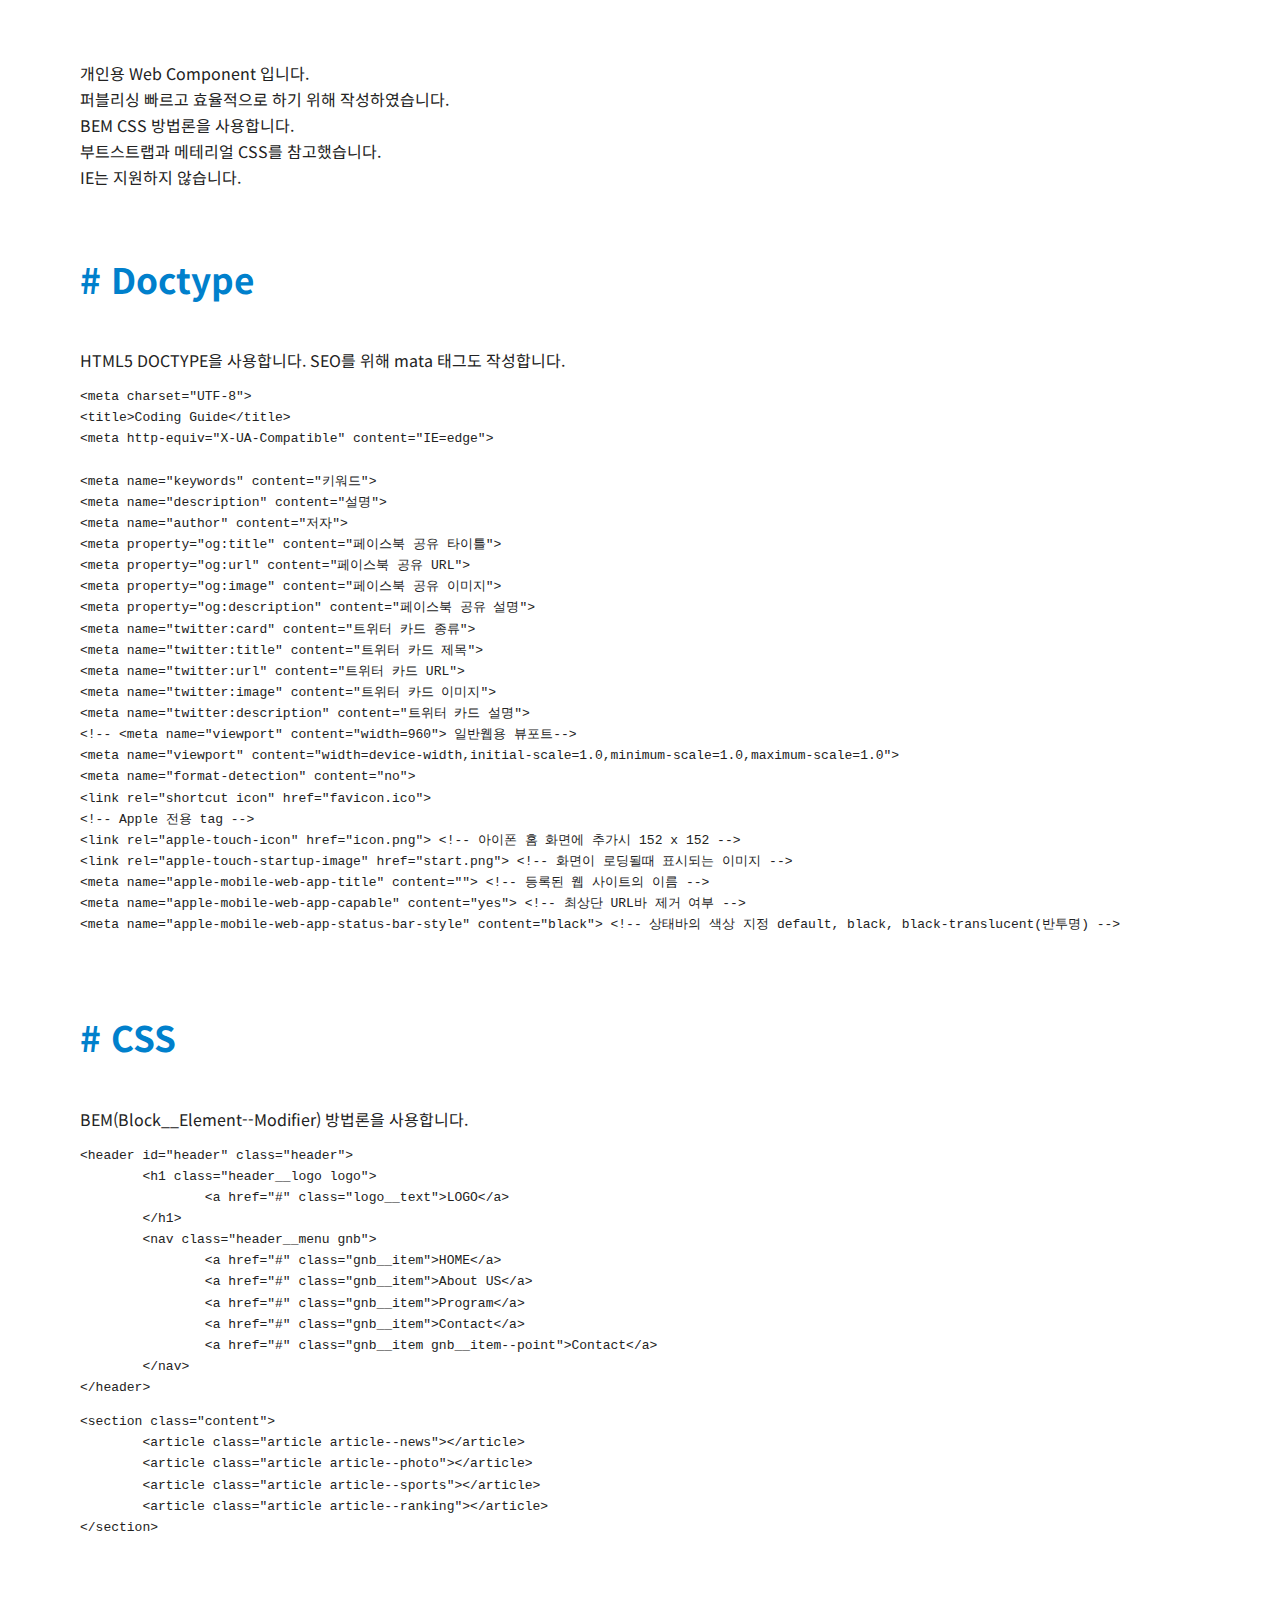
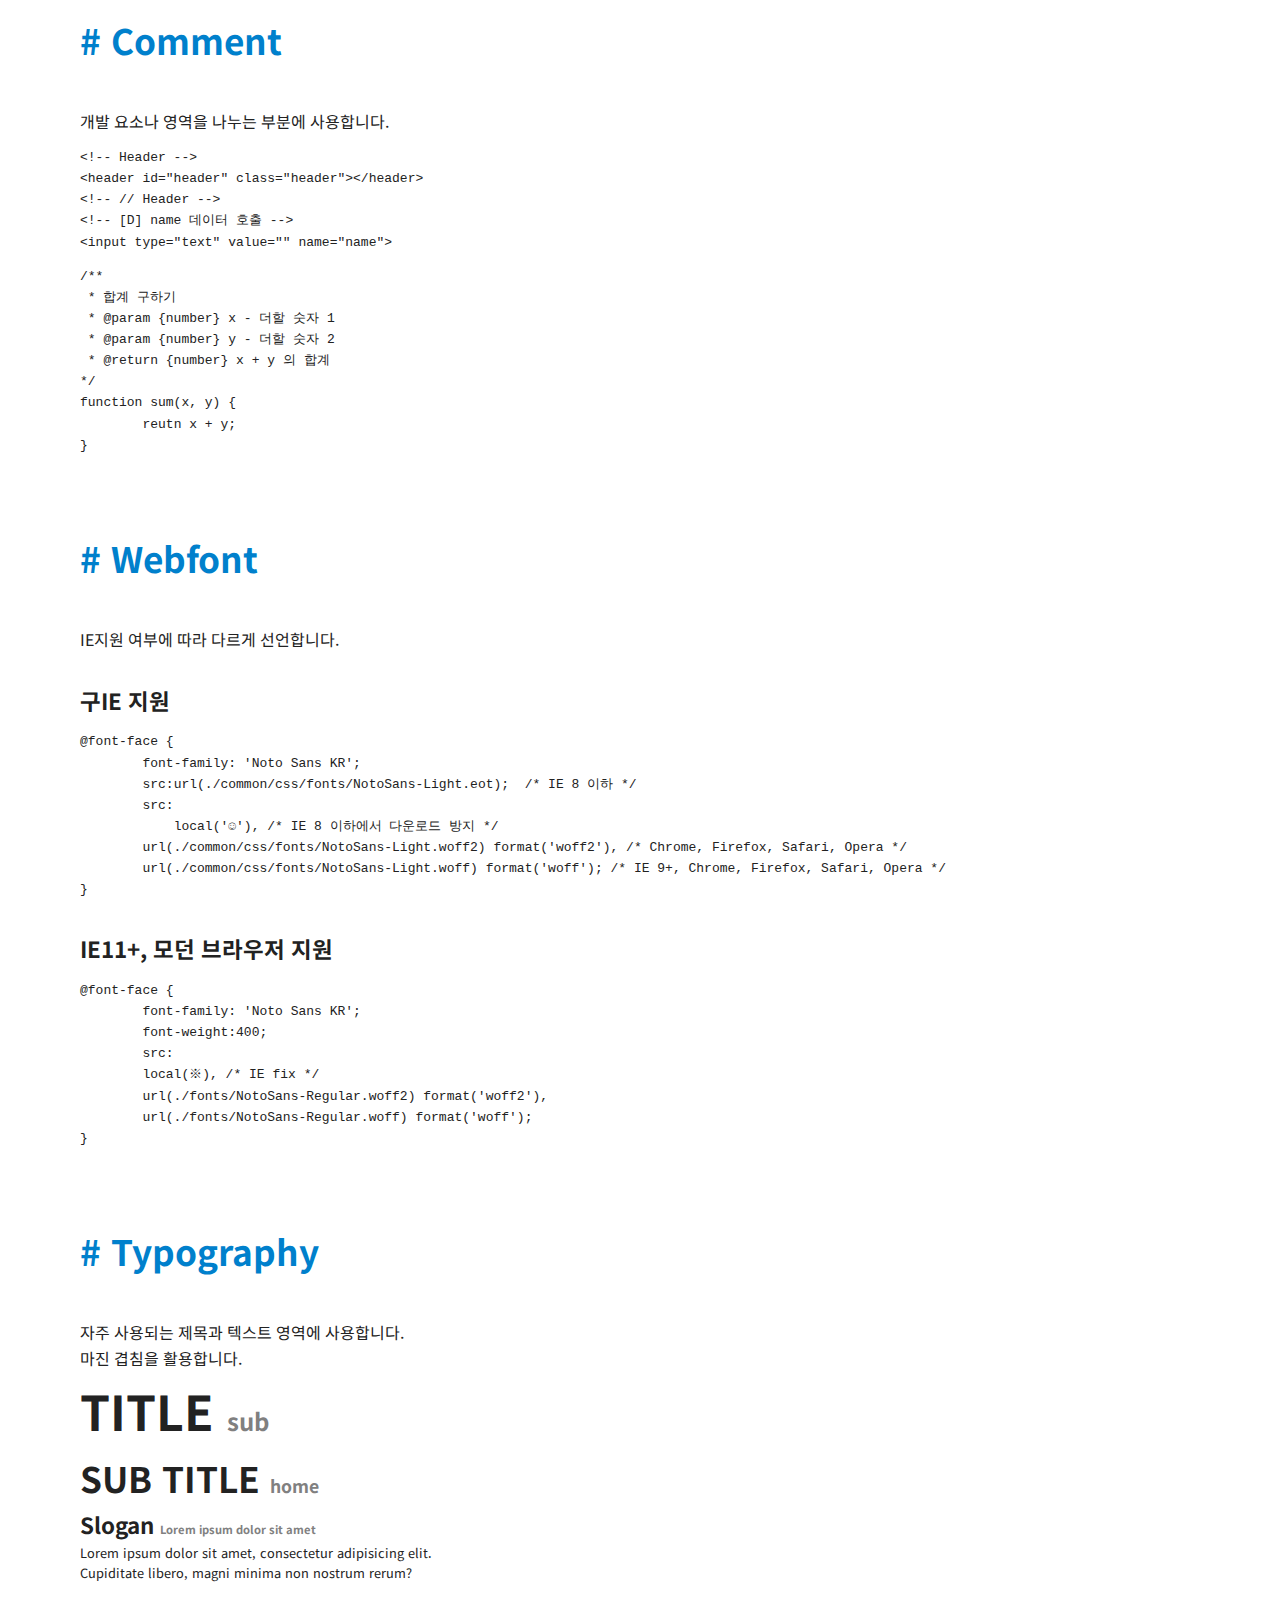
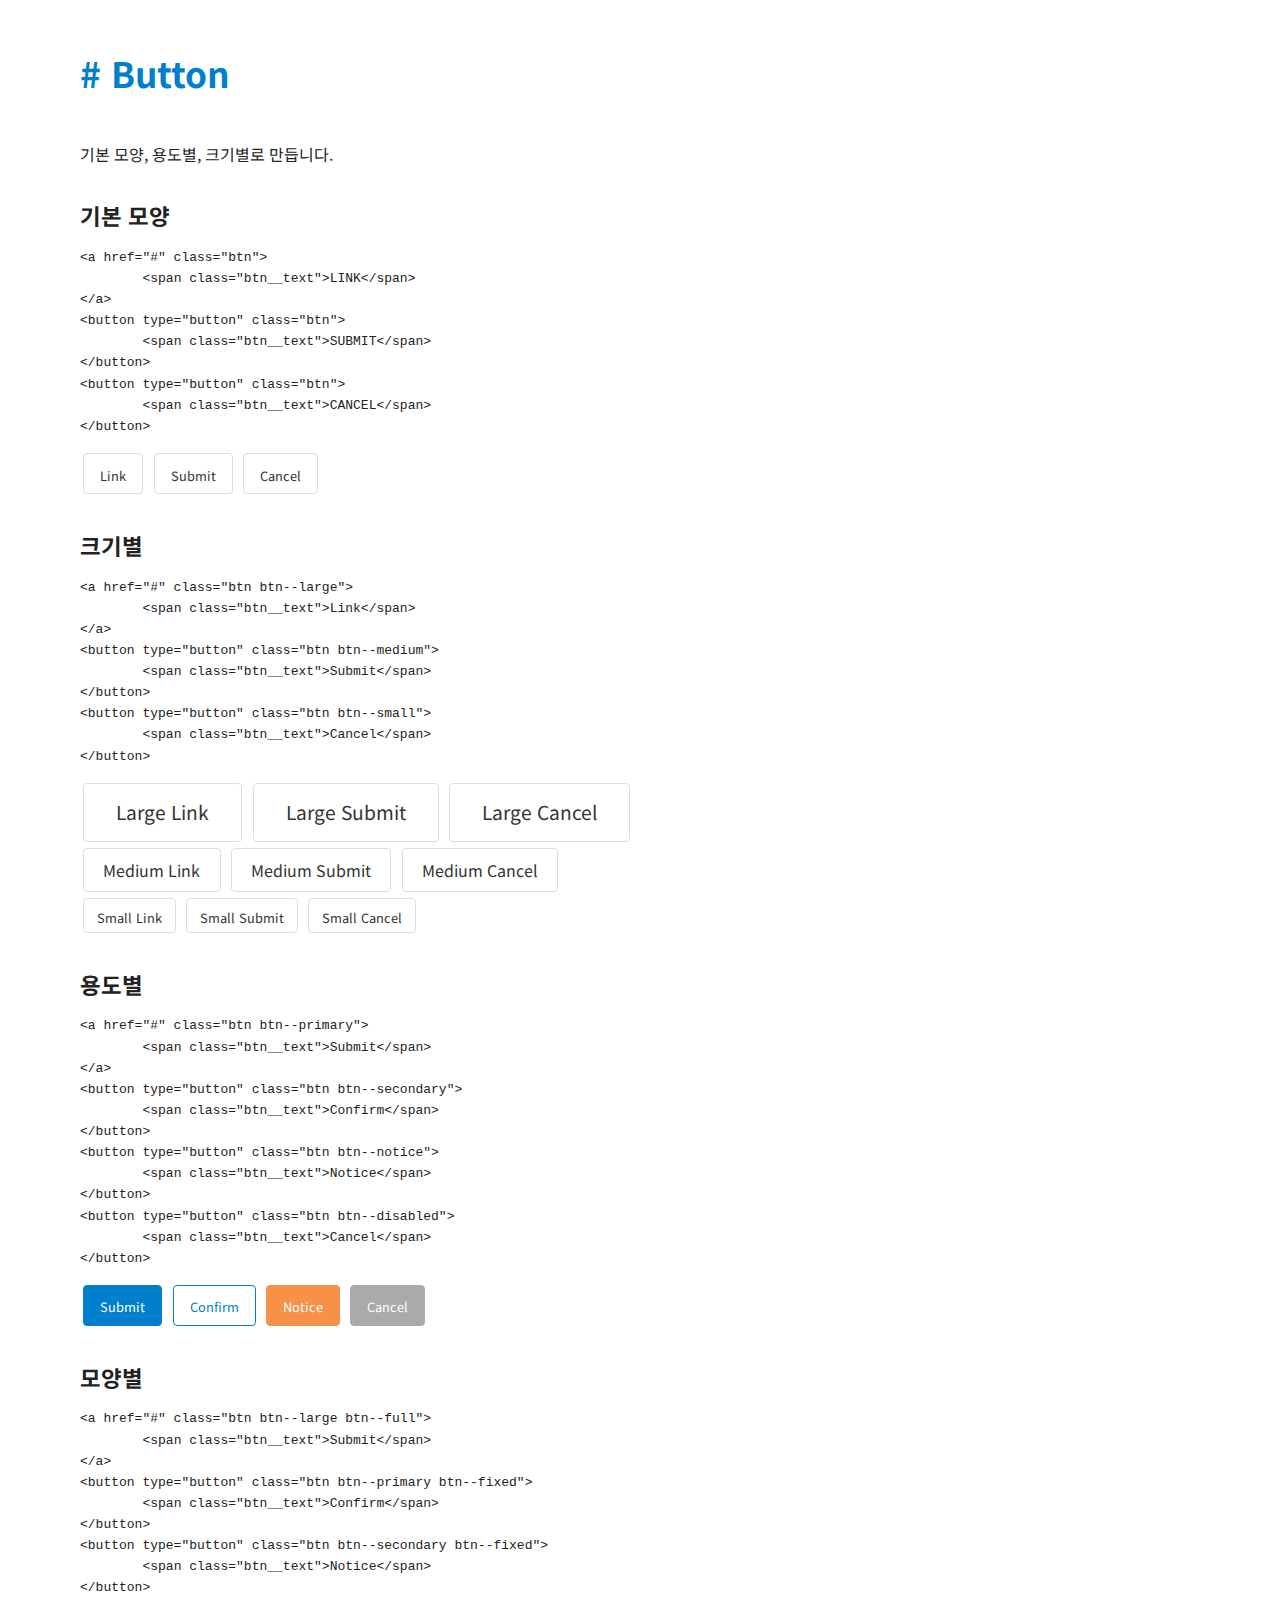
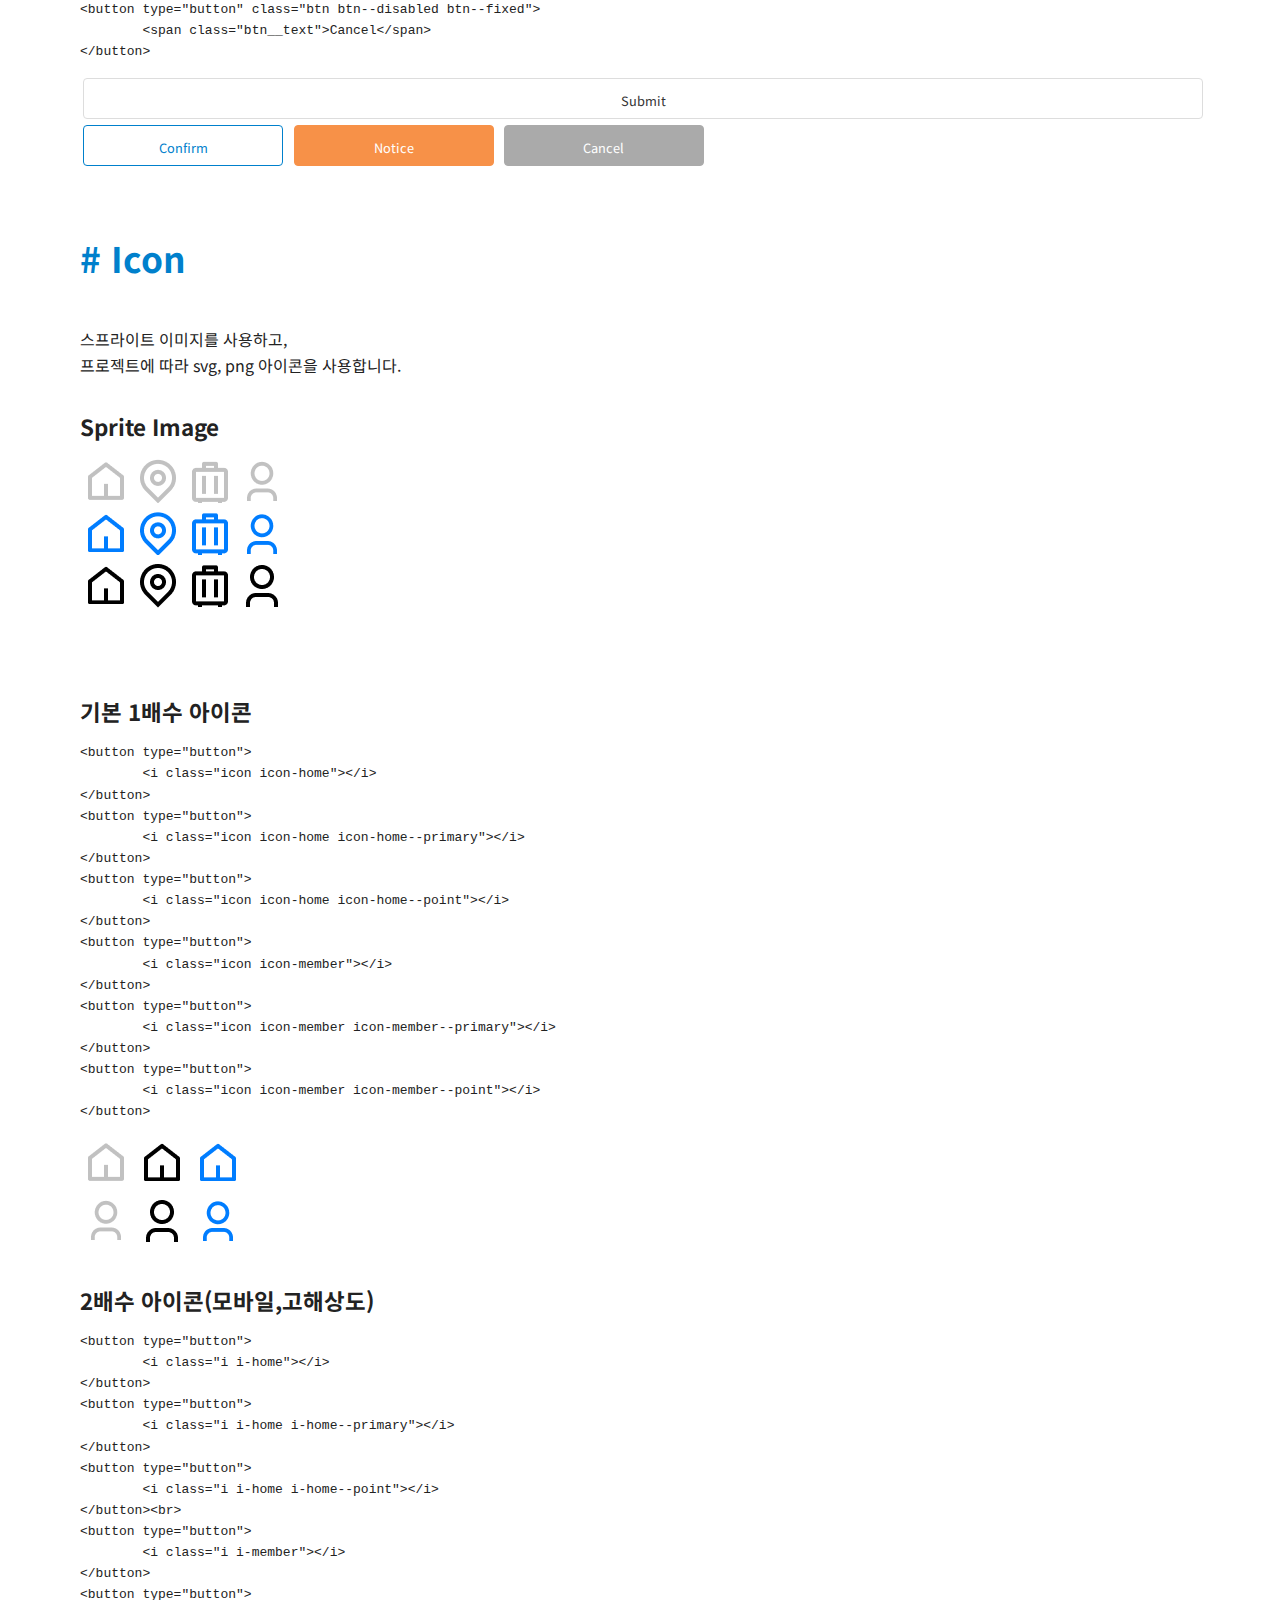
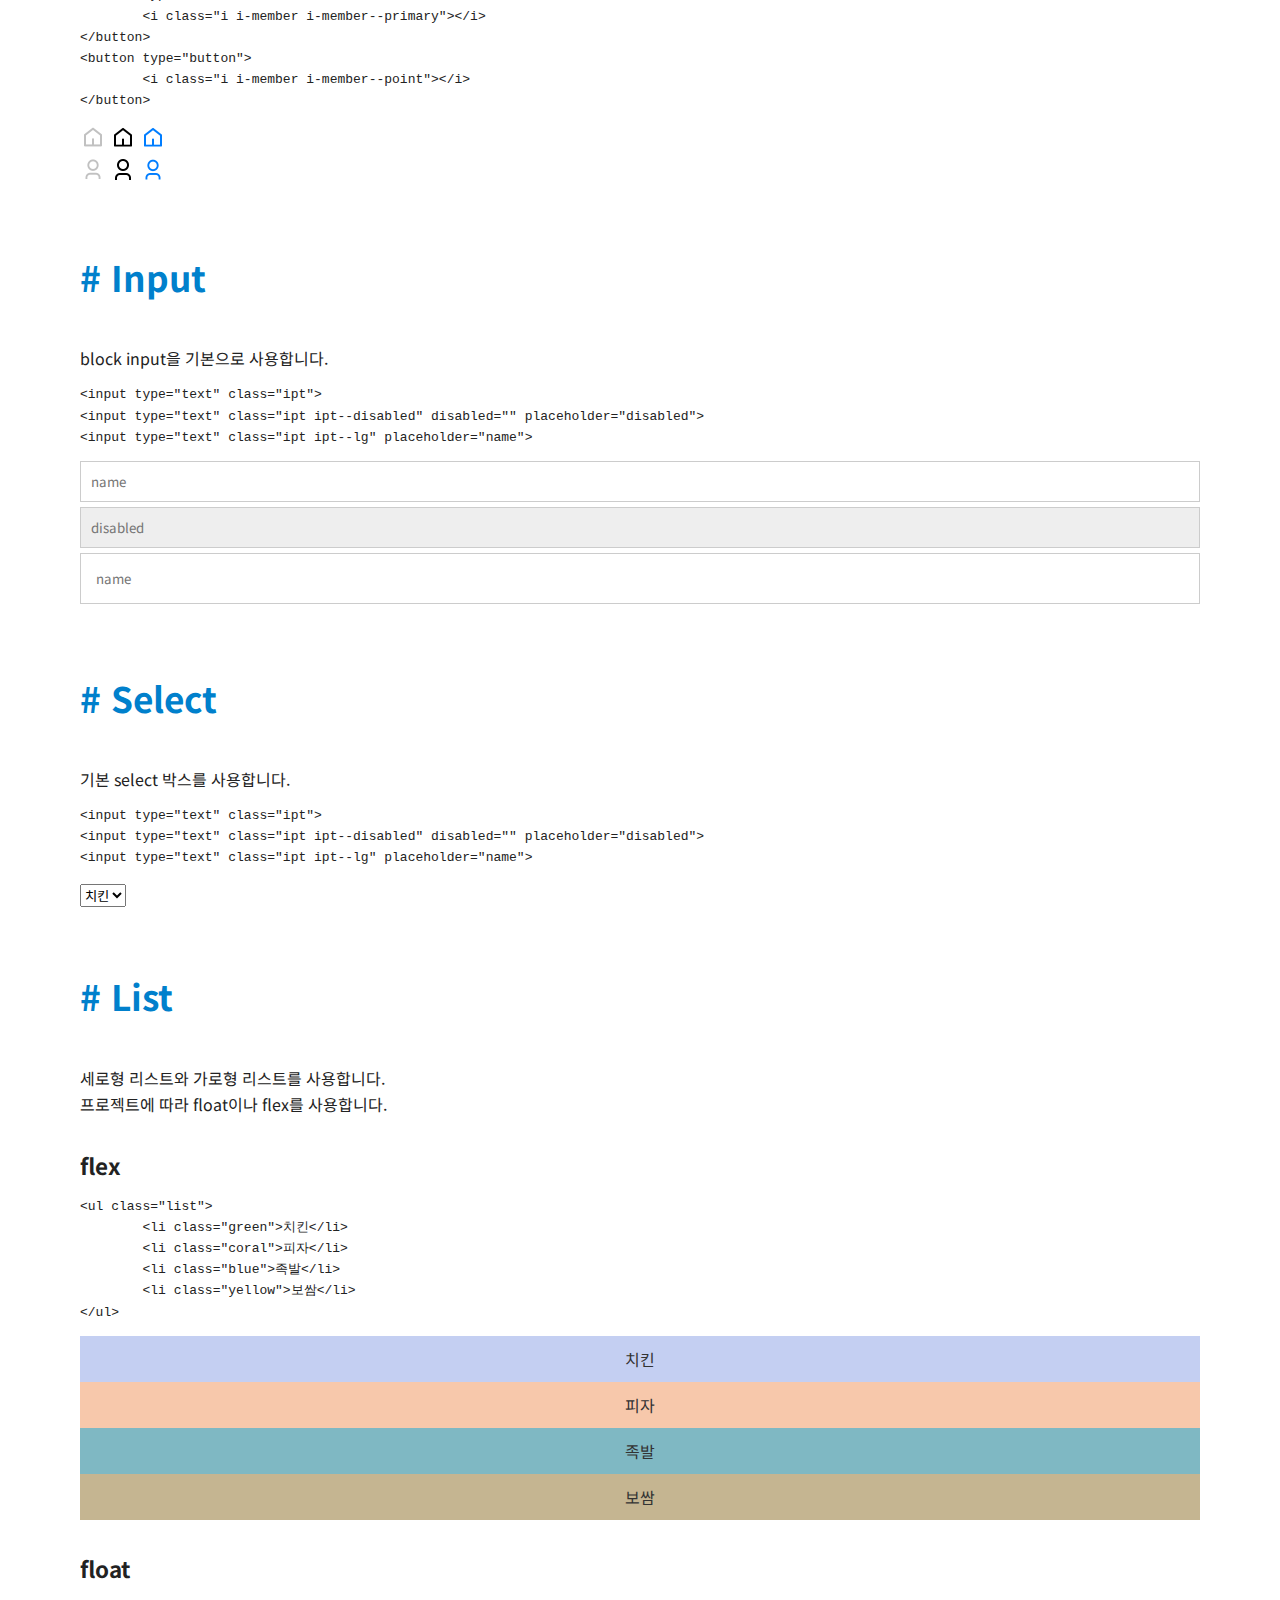
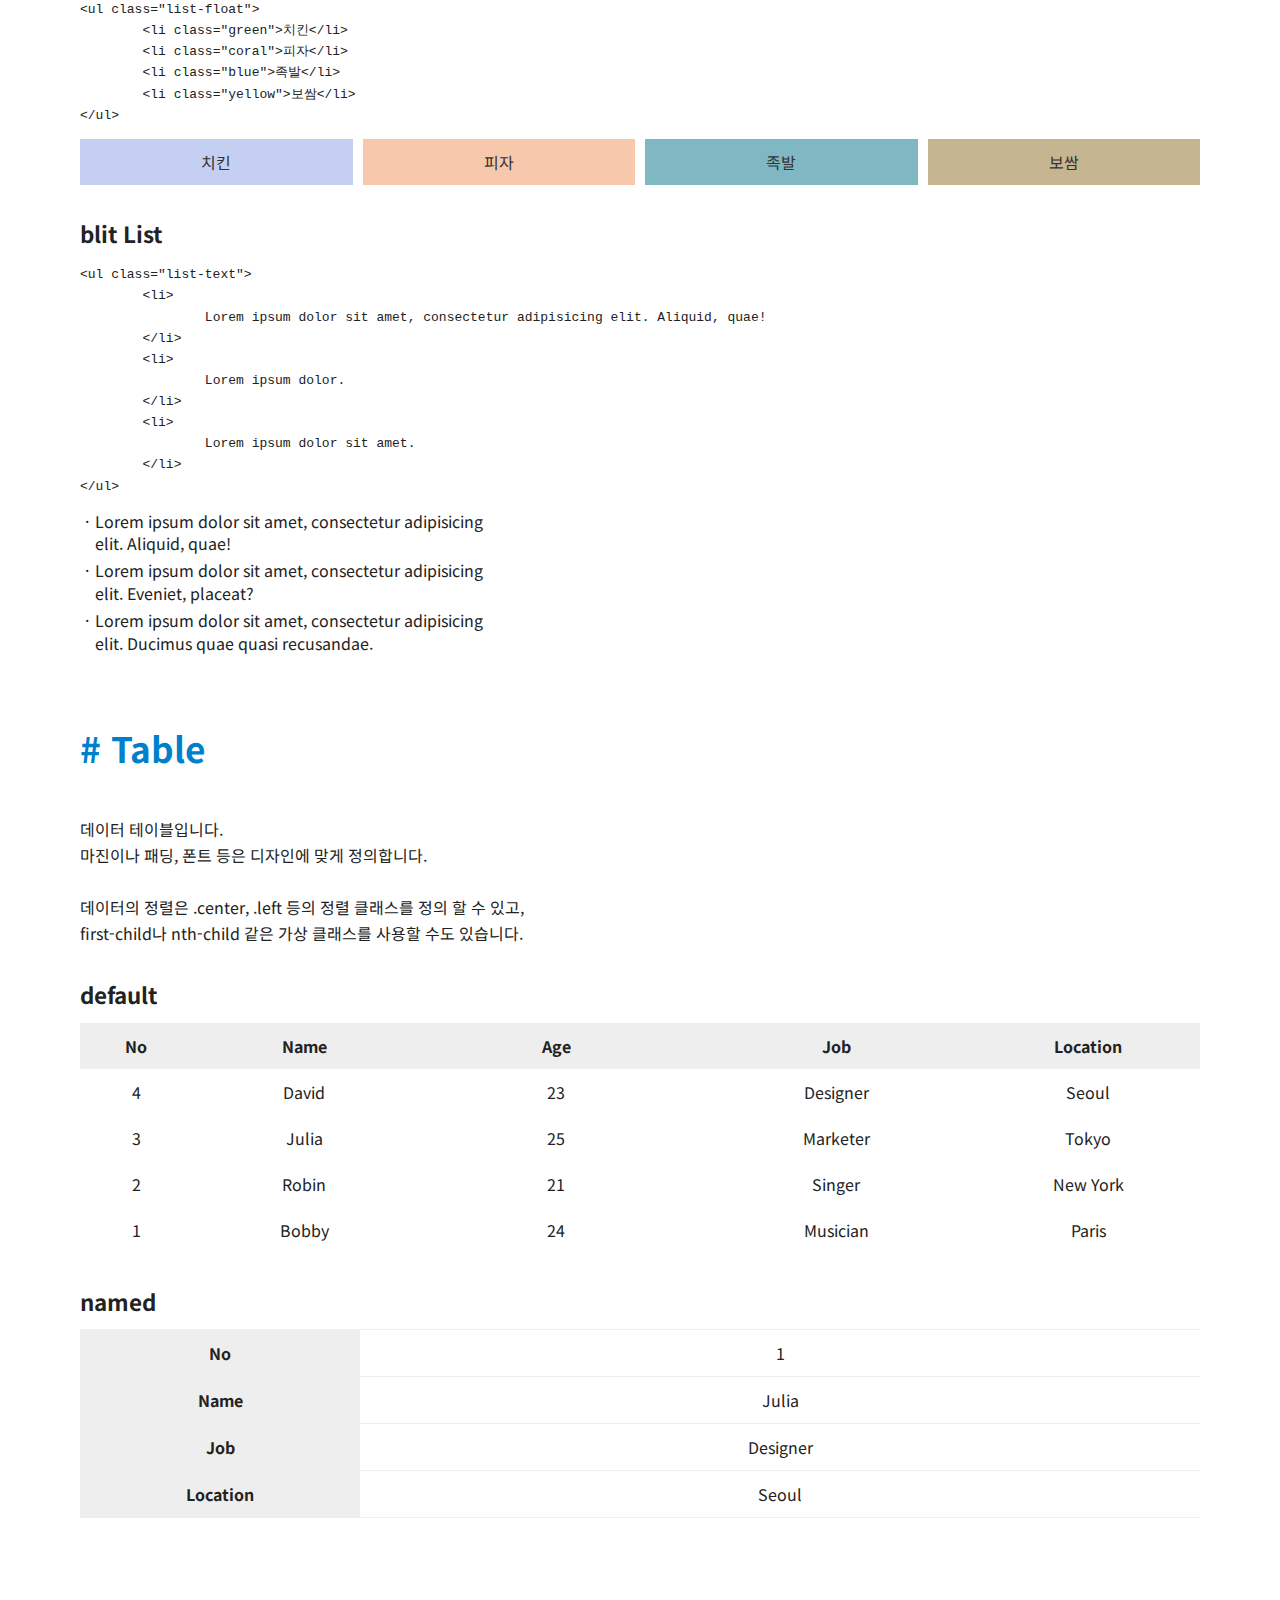
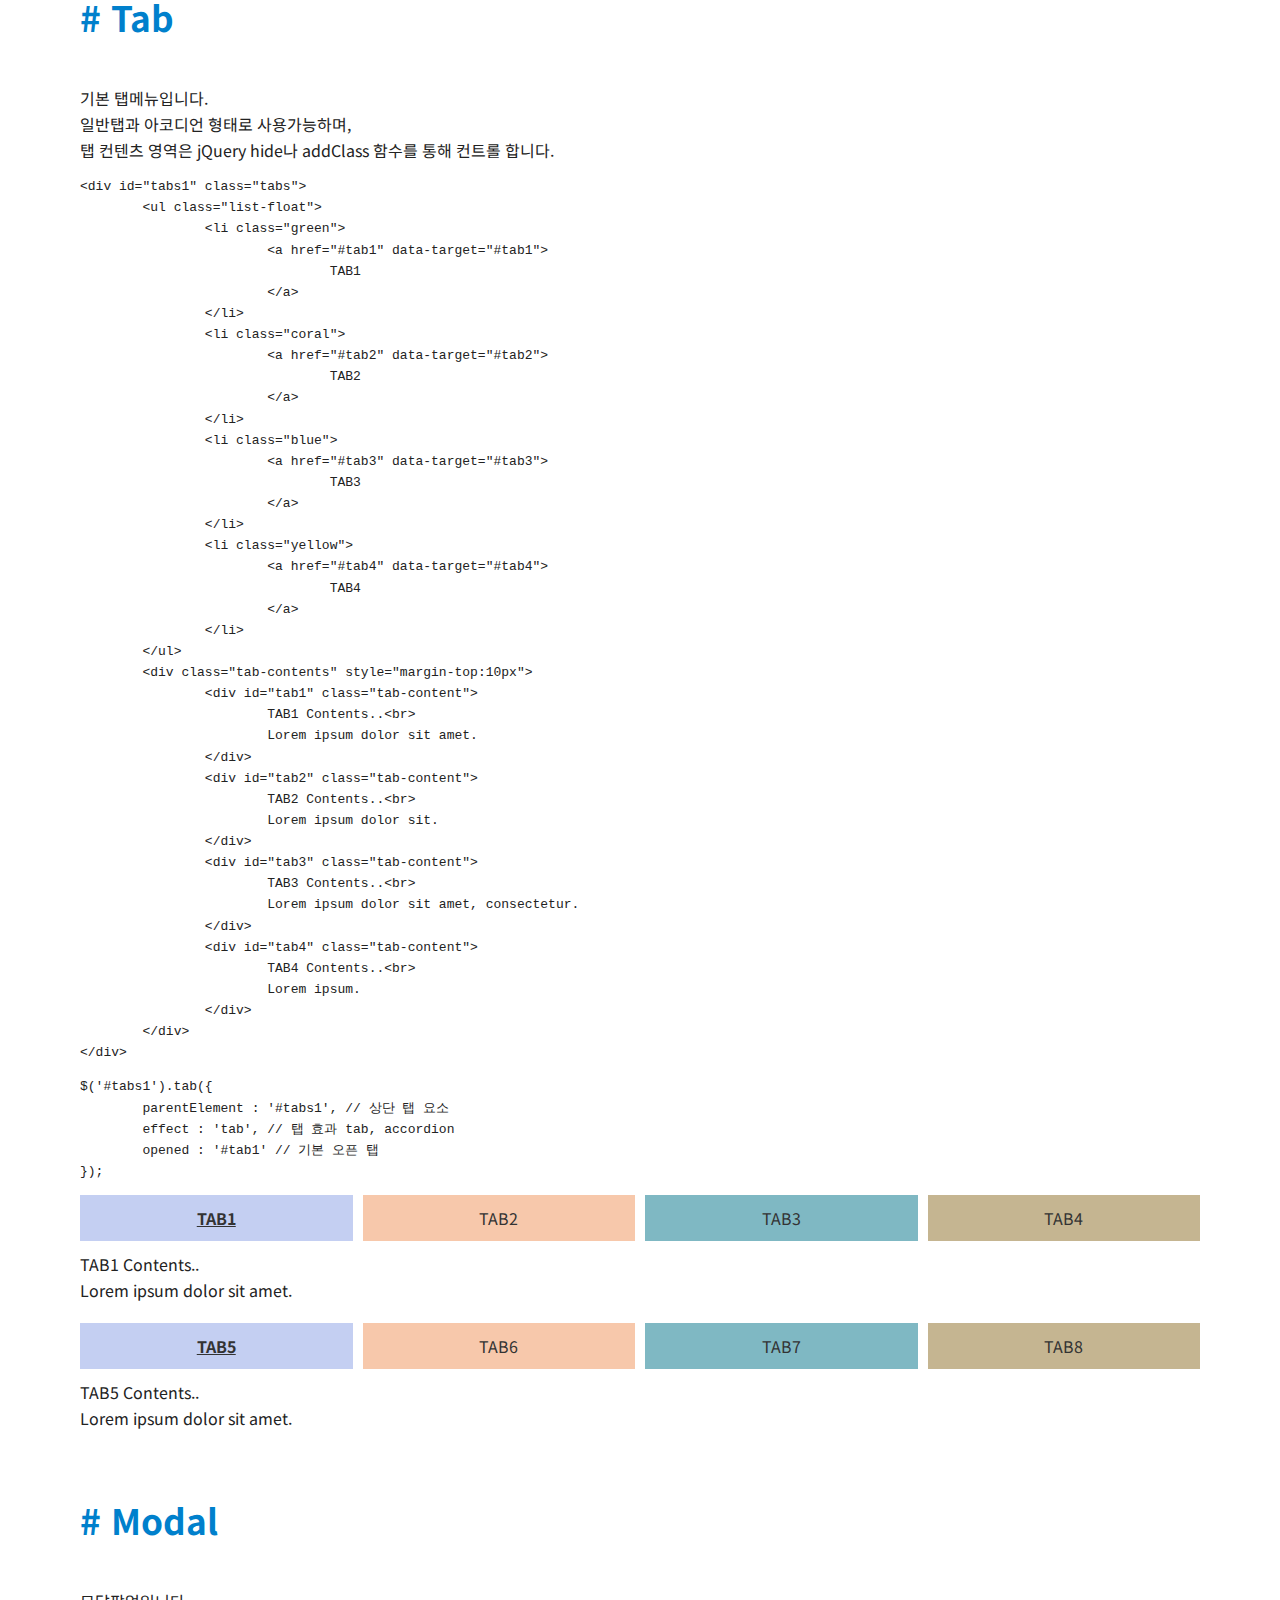
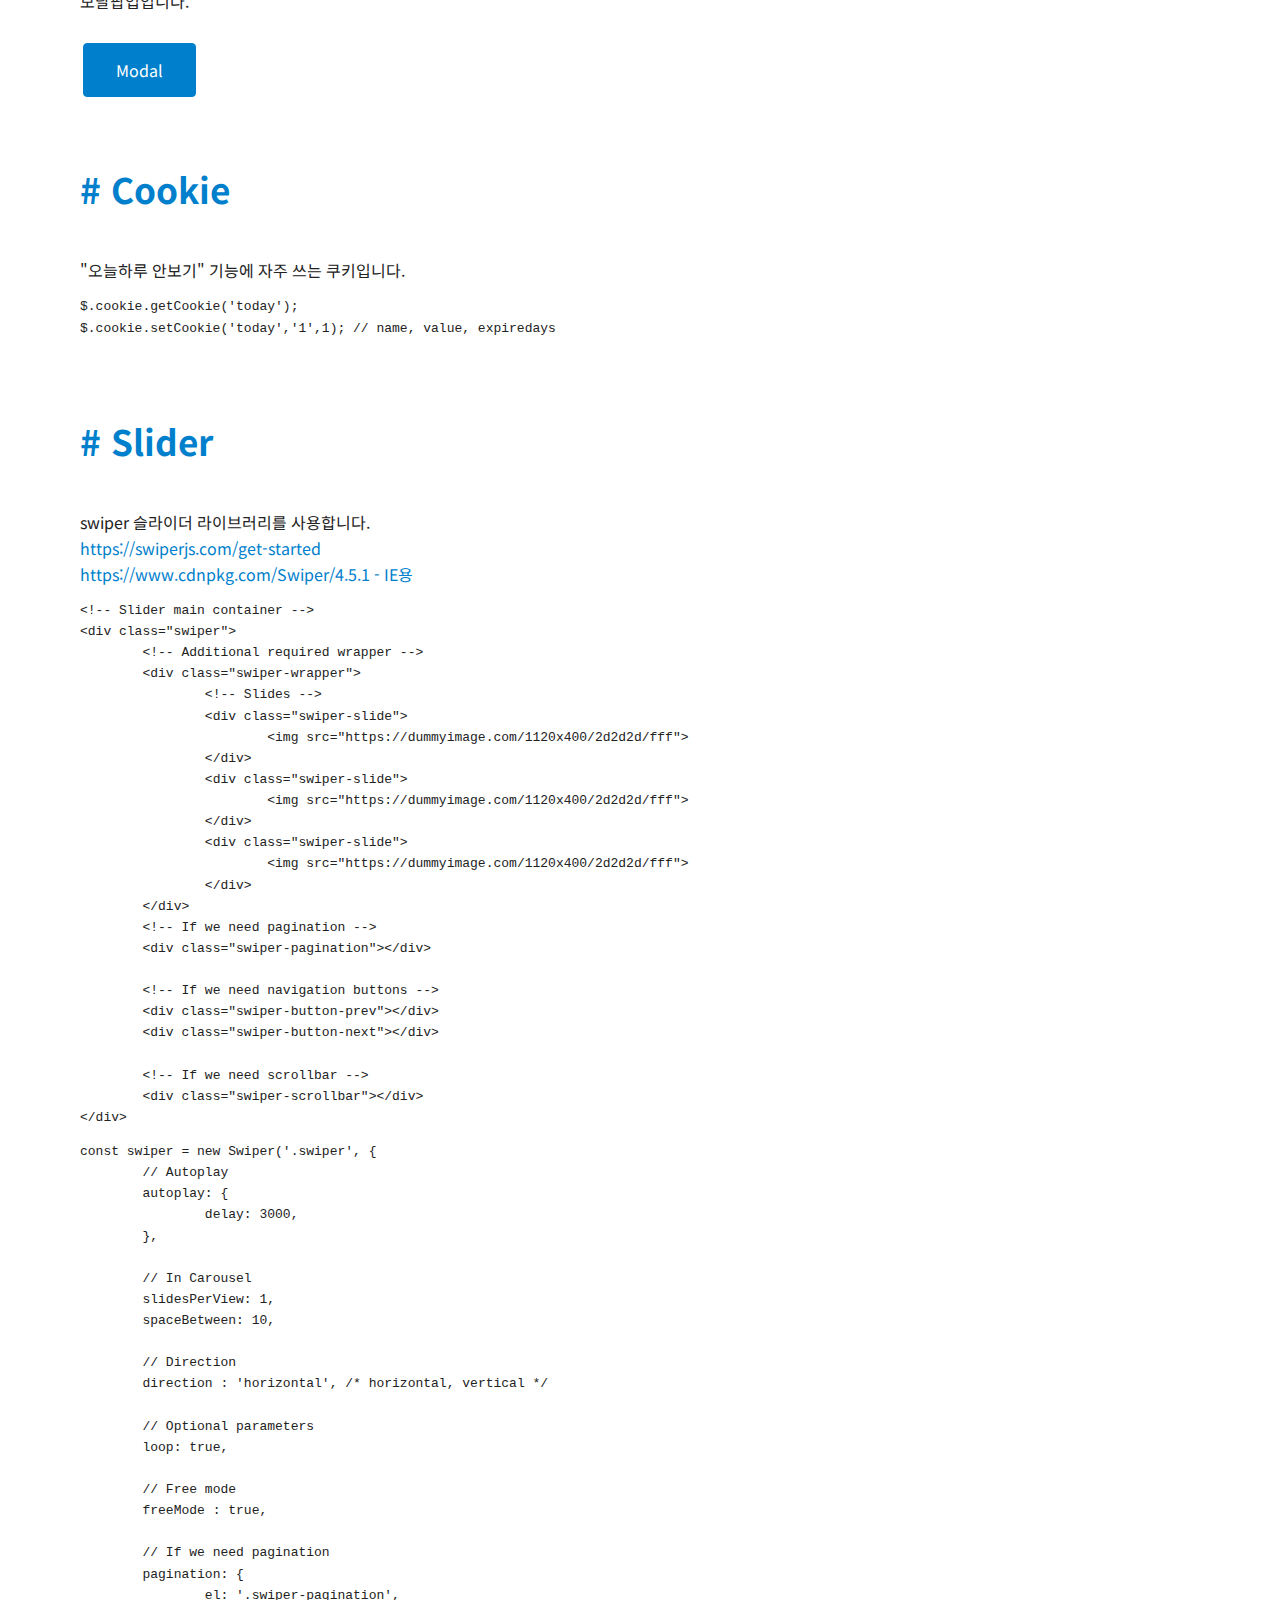
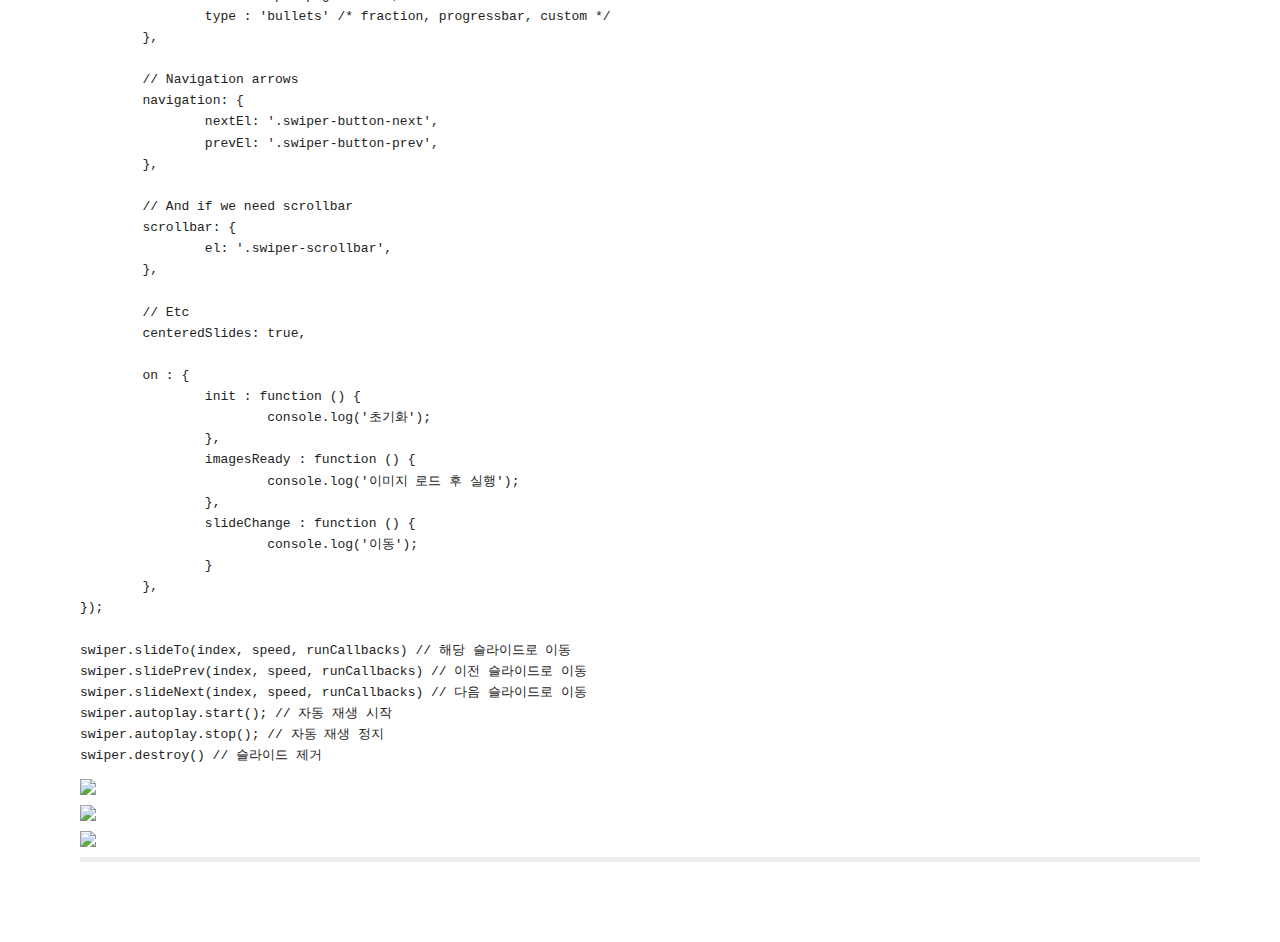
==== commit 6d016821: "add select" ====
--- a/index.html
+++ b/index.html
@@ -420,6 +420,24 @@
 			<input type="text" class="ipt" placeholder="name">
 			<input type="text" class="ipt ipt--disabled" disabled placeholder="disabled">
 			<input type="text" class="ipt ipt--lg" placeholder="name">
+		</div>
+	</section>
+	<section class="section" id="select">
+		<h2 class="h2"><a href="#select"># Select</a></h2>
+		<p class="p">
+			기본 select 박스를 사용합니다.
+		</p>
+		<pre><code class="language-html"><input type="text" class="ipt">
+<input type="text" class="ipt ipt--disabled" disabled placeholder="disabled">
+<input type="text" class="ipt ipt--lg" placeholder="name">
+</code></pre>
+		<div class="result">
+			<select name="#" id="#" class="slt">
+				<option value="치킨">치킨</option>
+				<option value="피자">피자</option>
+				<option value="족발">족발</option>
+				<option value="보쌈">보쌈</option>
+			</select>
 		</div>
 	</section>
 	<section class="section" id="list">
--- a/css/webcomponents.css
+++ b/css/webcomponents.css
@@ -59,6 +59,8 @@
 .ipt {display:block;width:100%;padding:10px;border:1px solid #ccc;box-sizing:border-box;outline:none}
 .ipt--lg {padding:15px}
 .ipt--disabled {background:#eee}
+/*SELECT*/
+.
 /*LIST*/
 .list {display:flex;justify-content:space-between}
 .list li {flex-basis:calc(25% - 10px);padding:10px;color:#333;text-align:center;box-sizing:border-box}
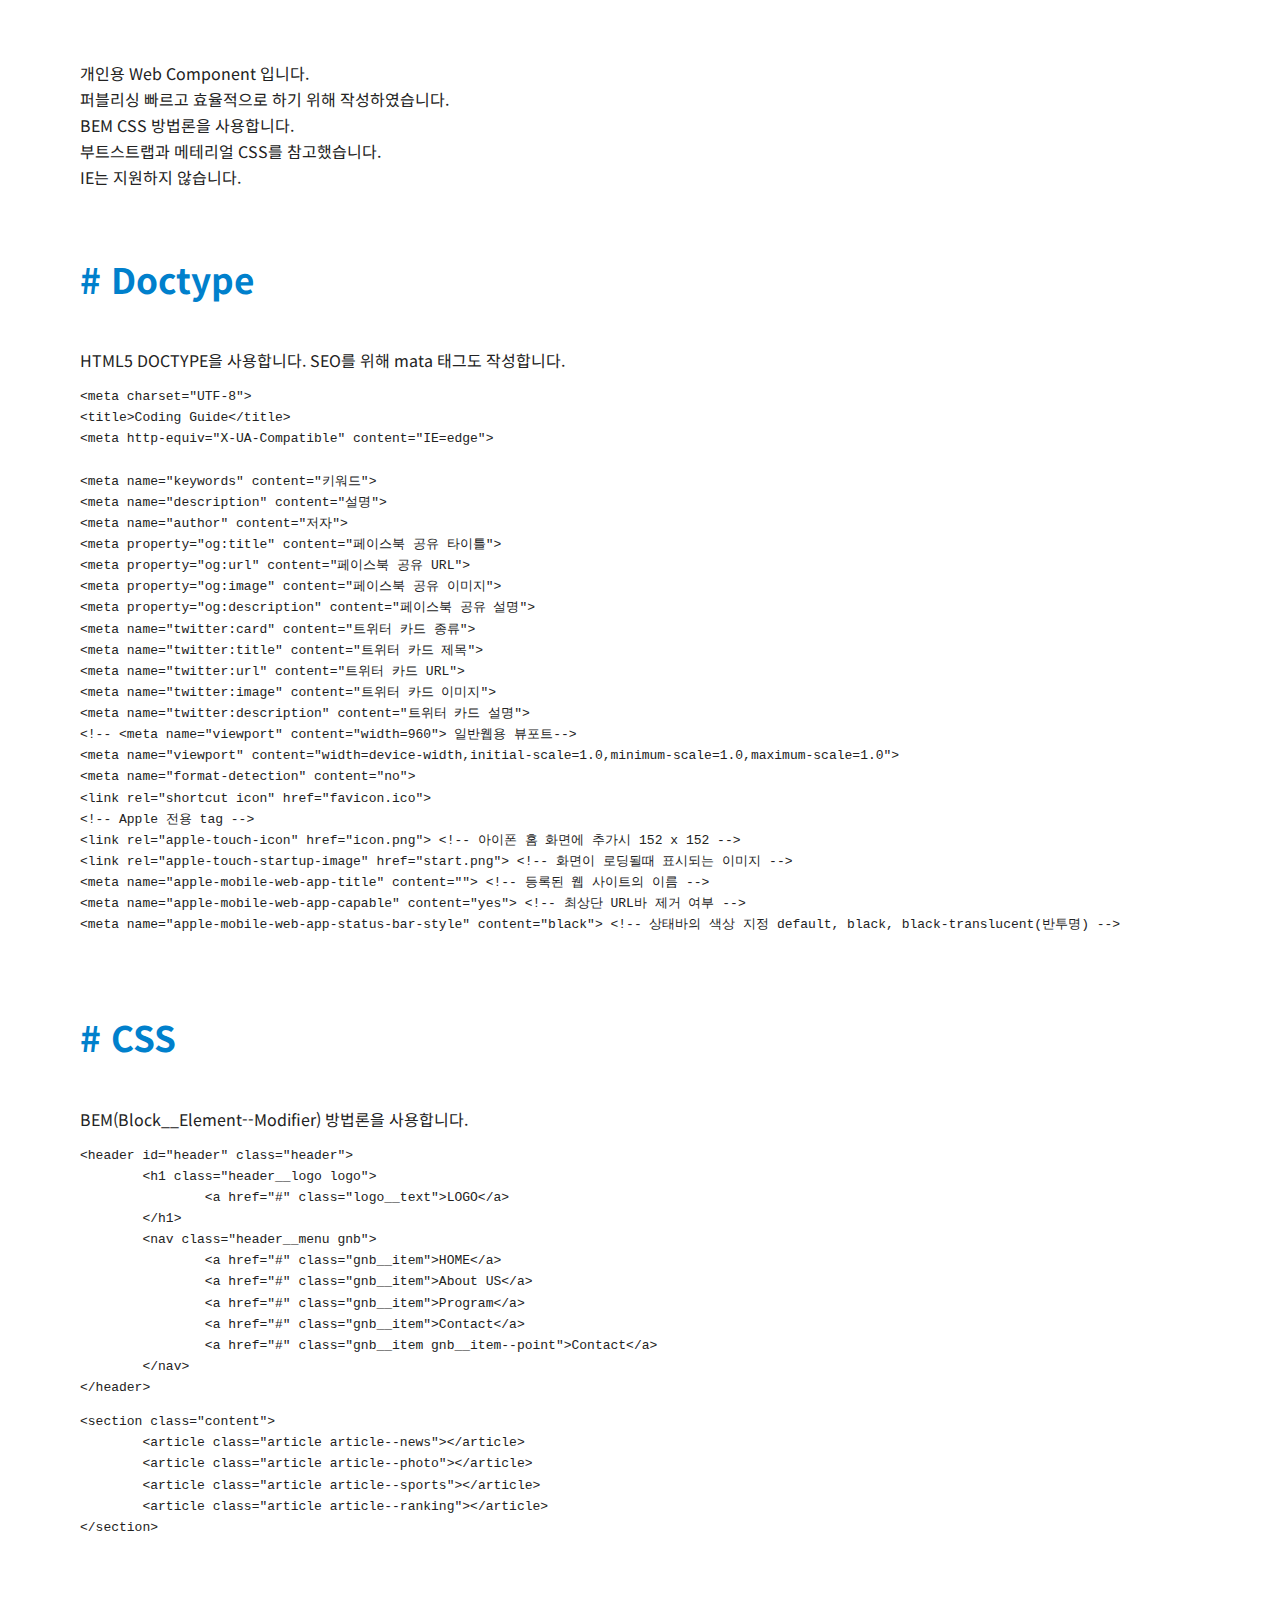
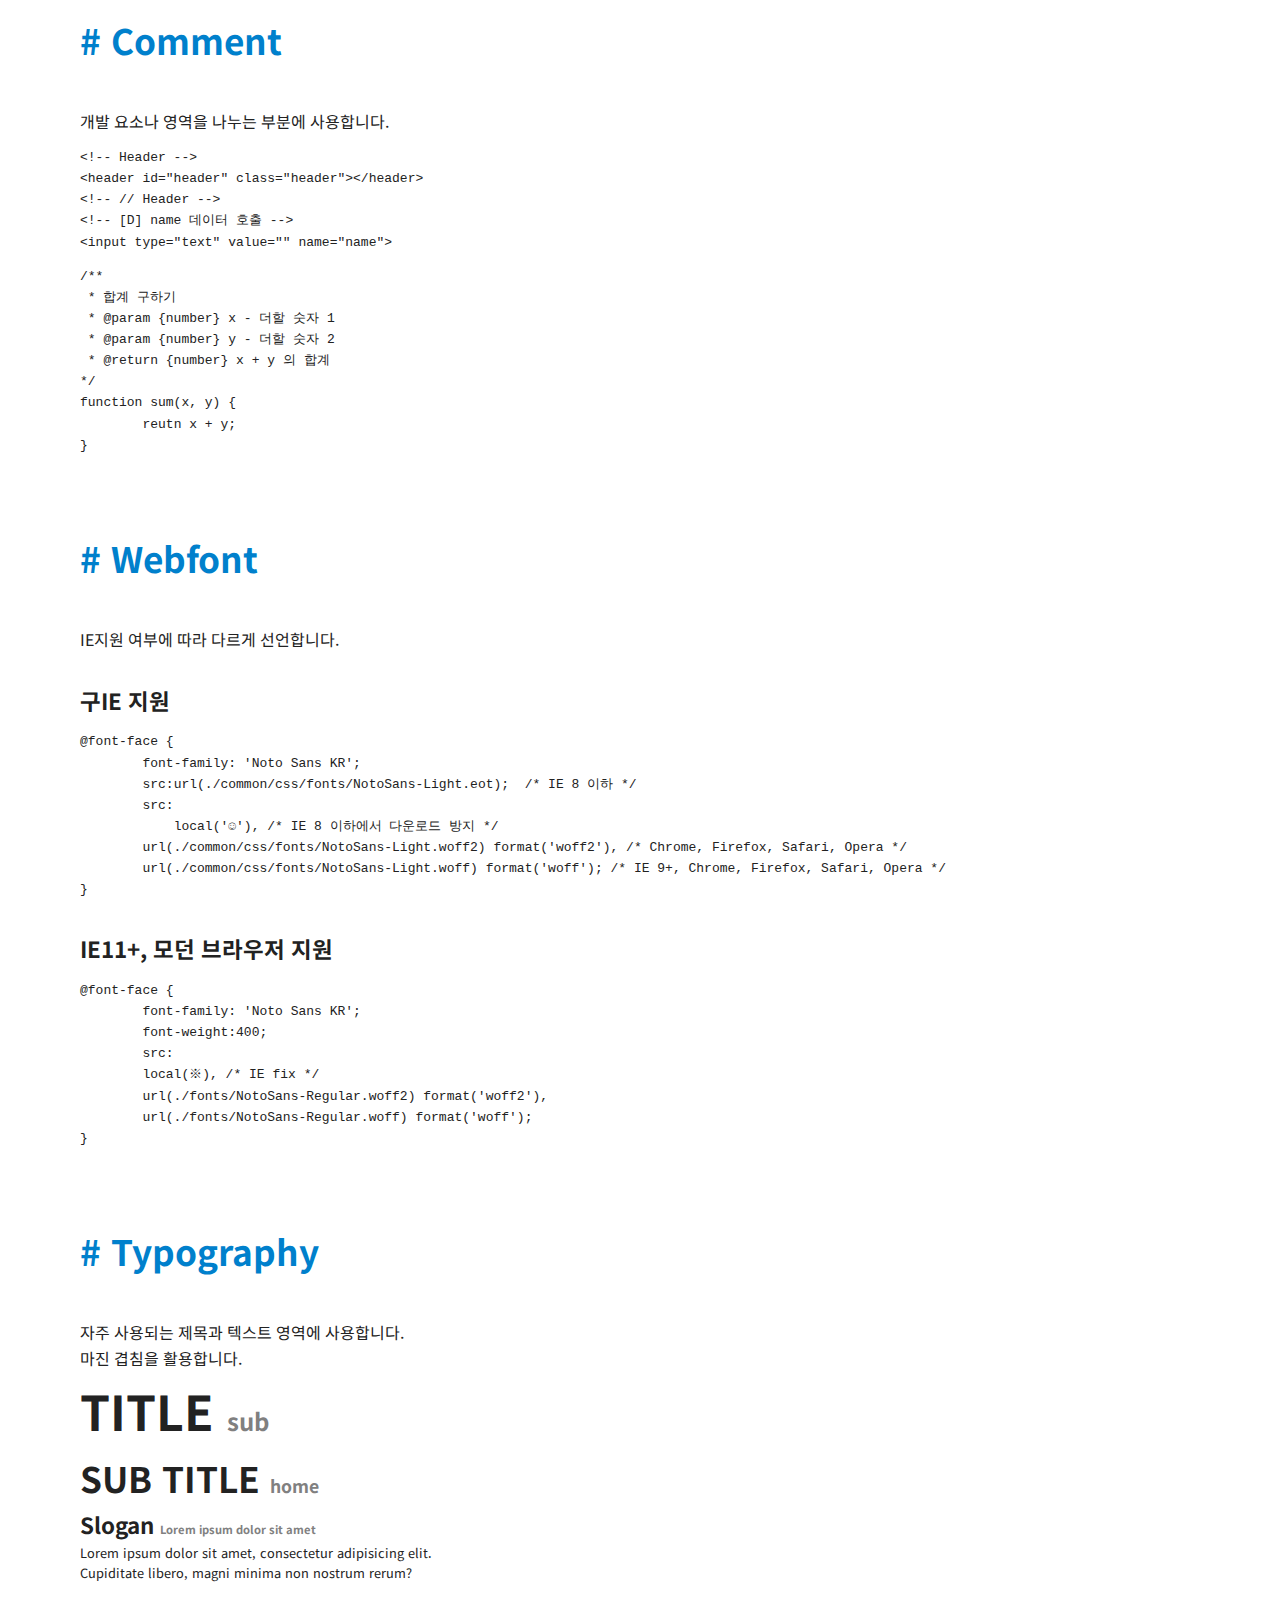
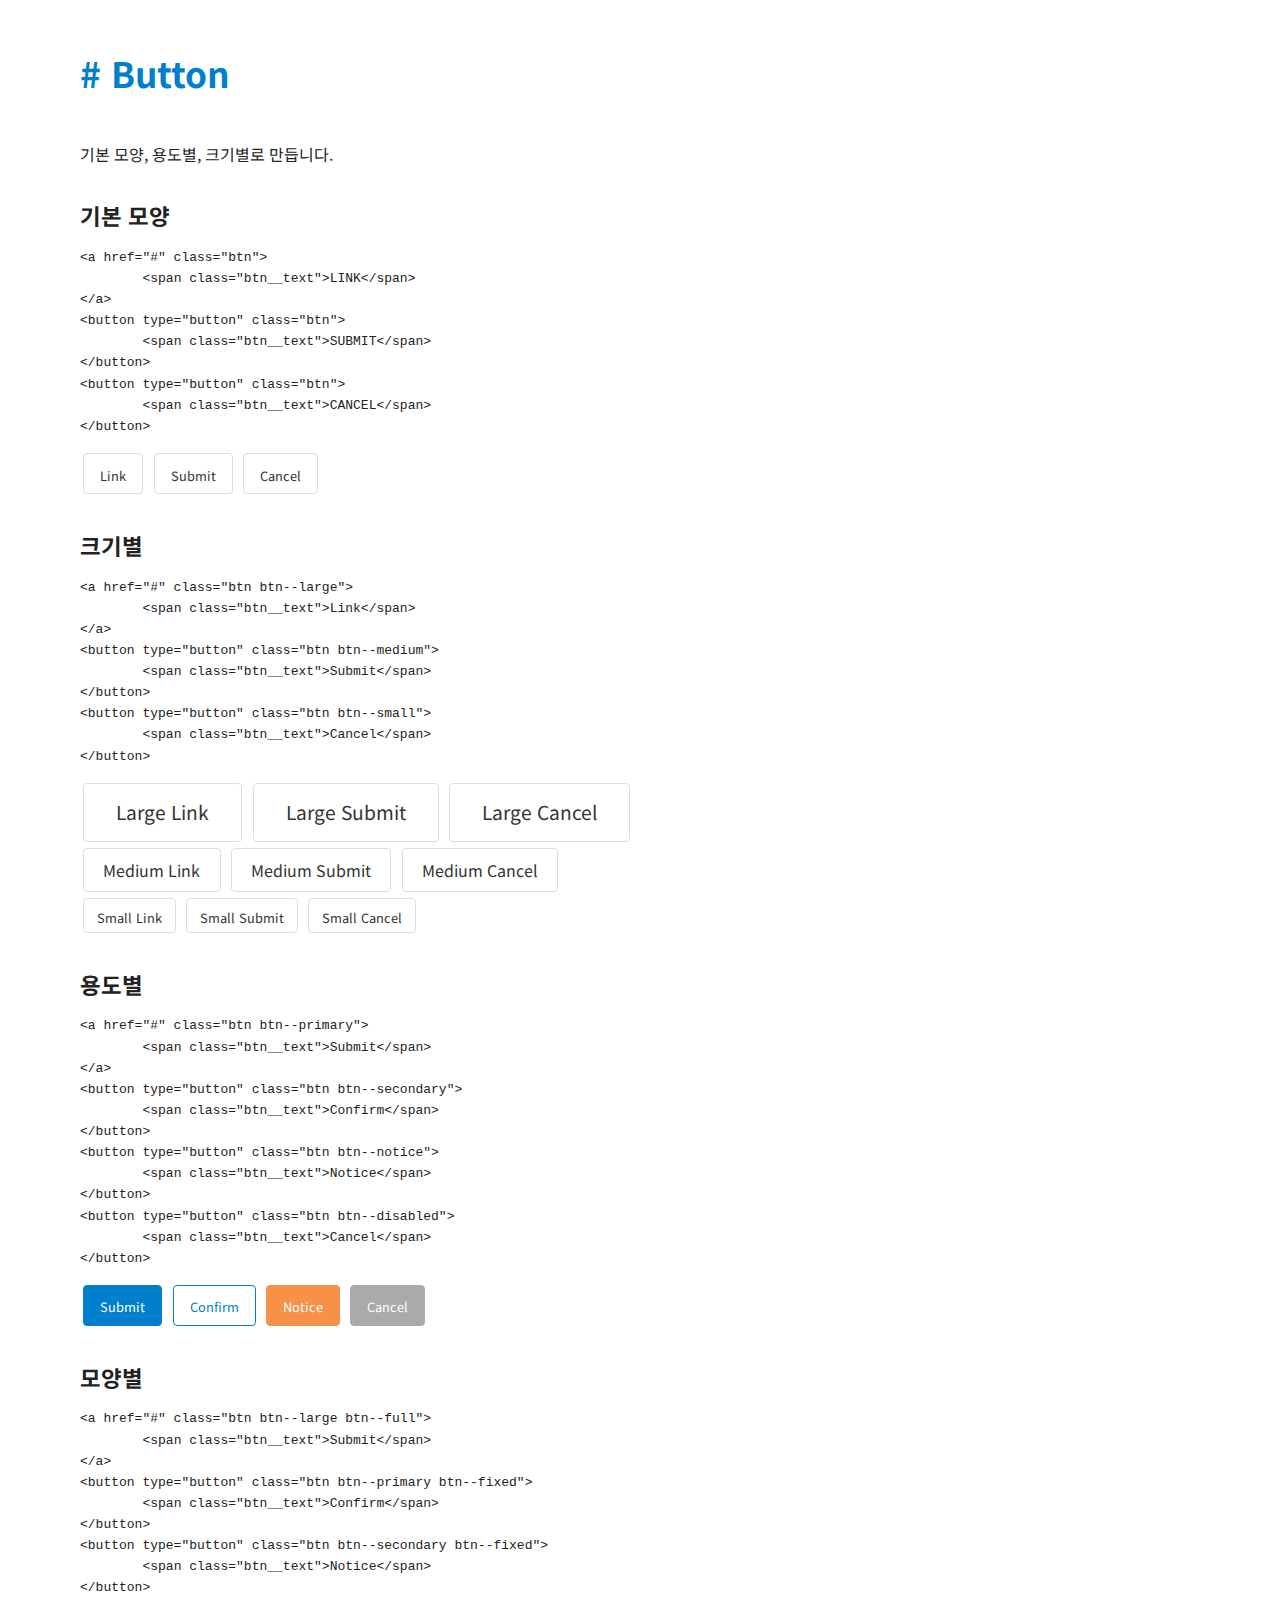
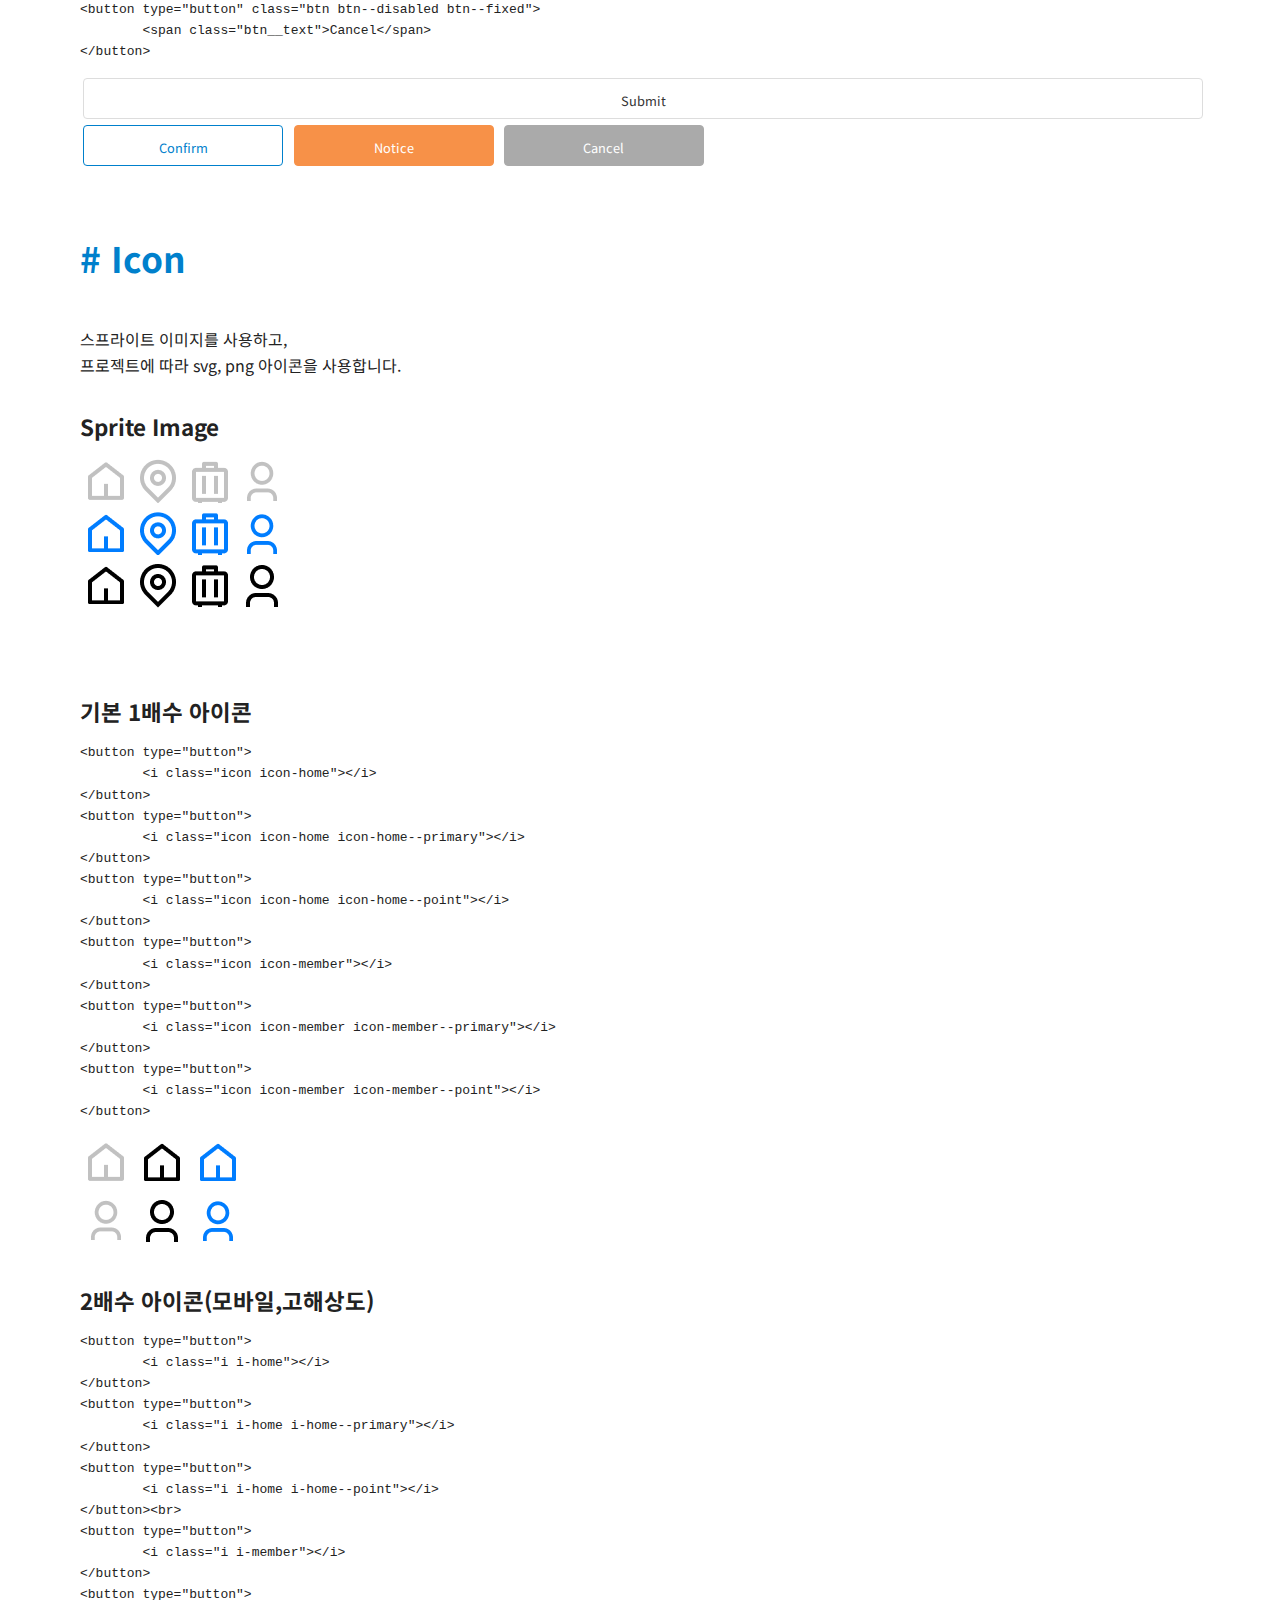
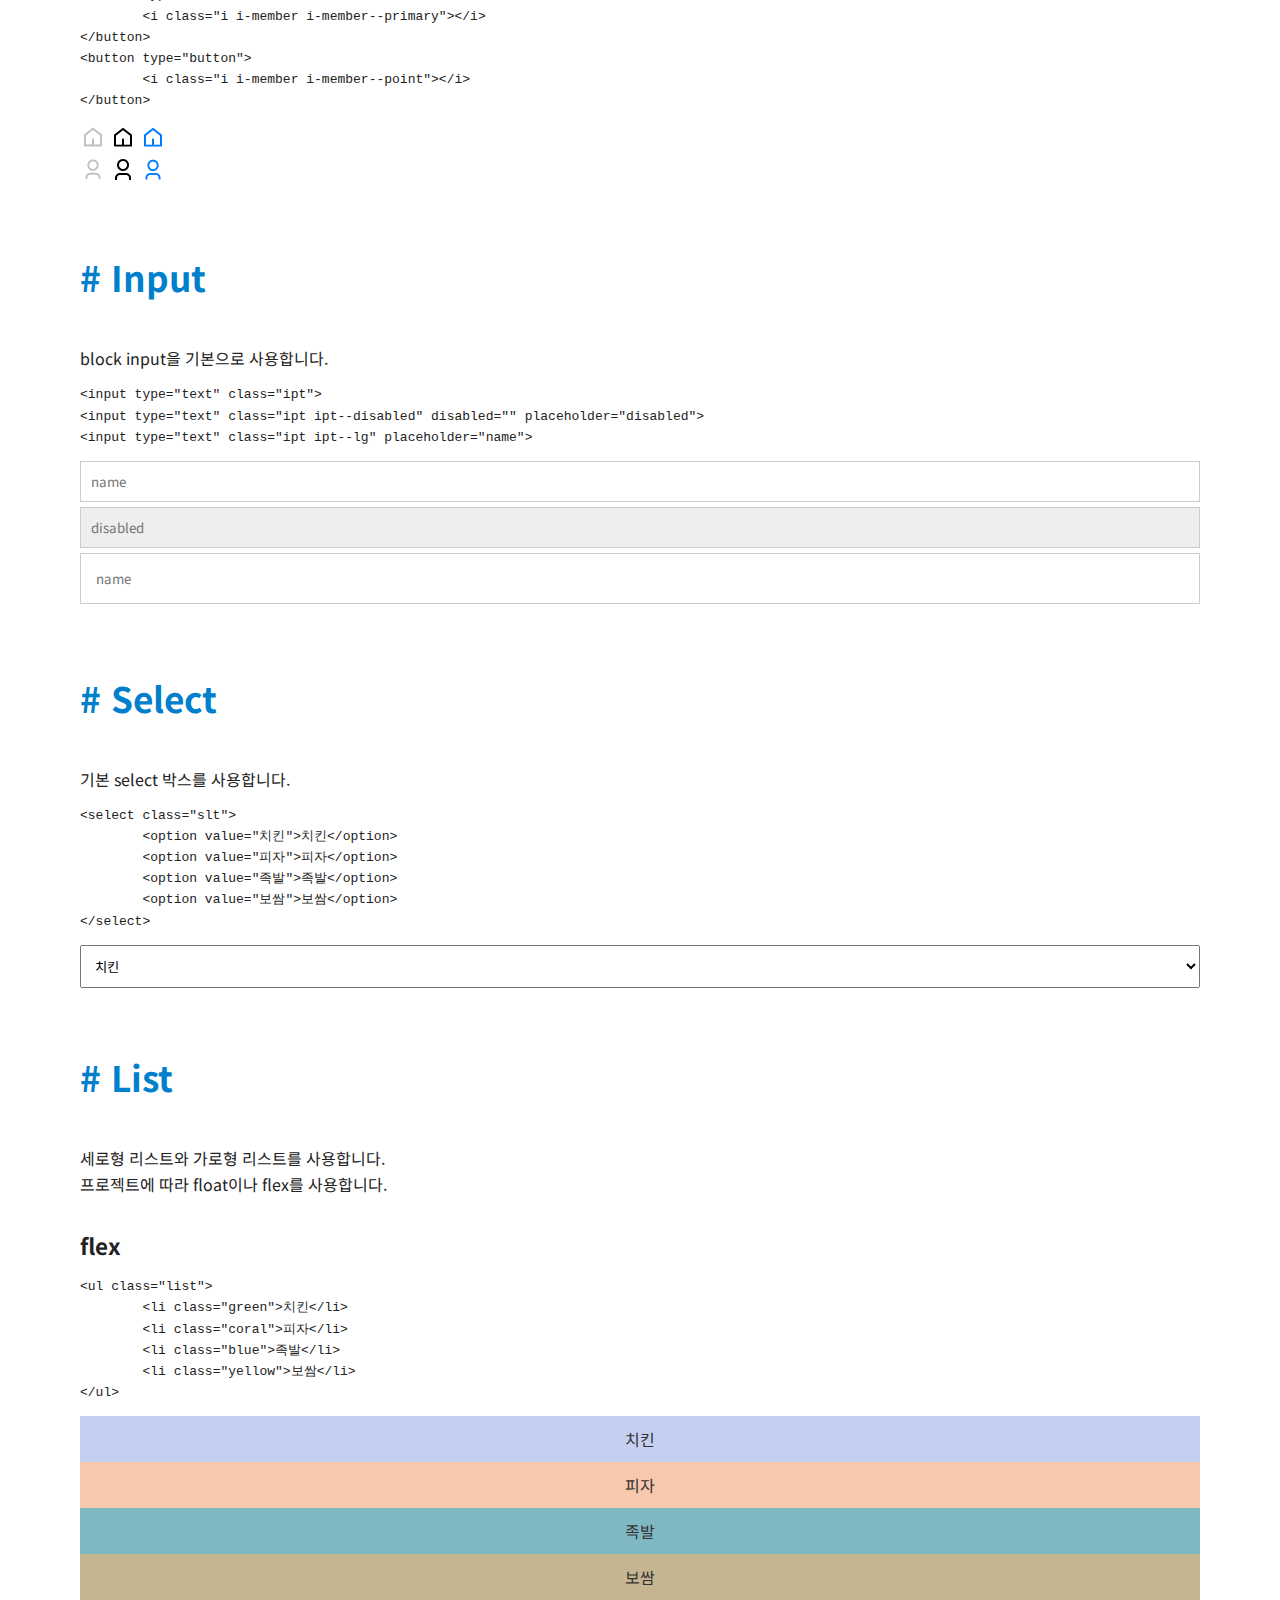
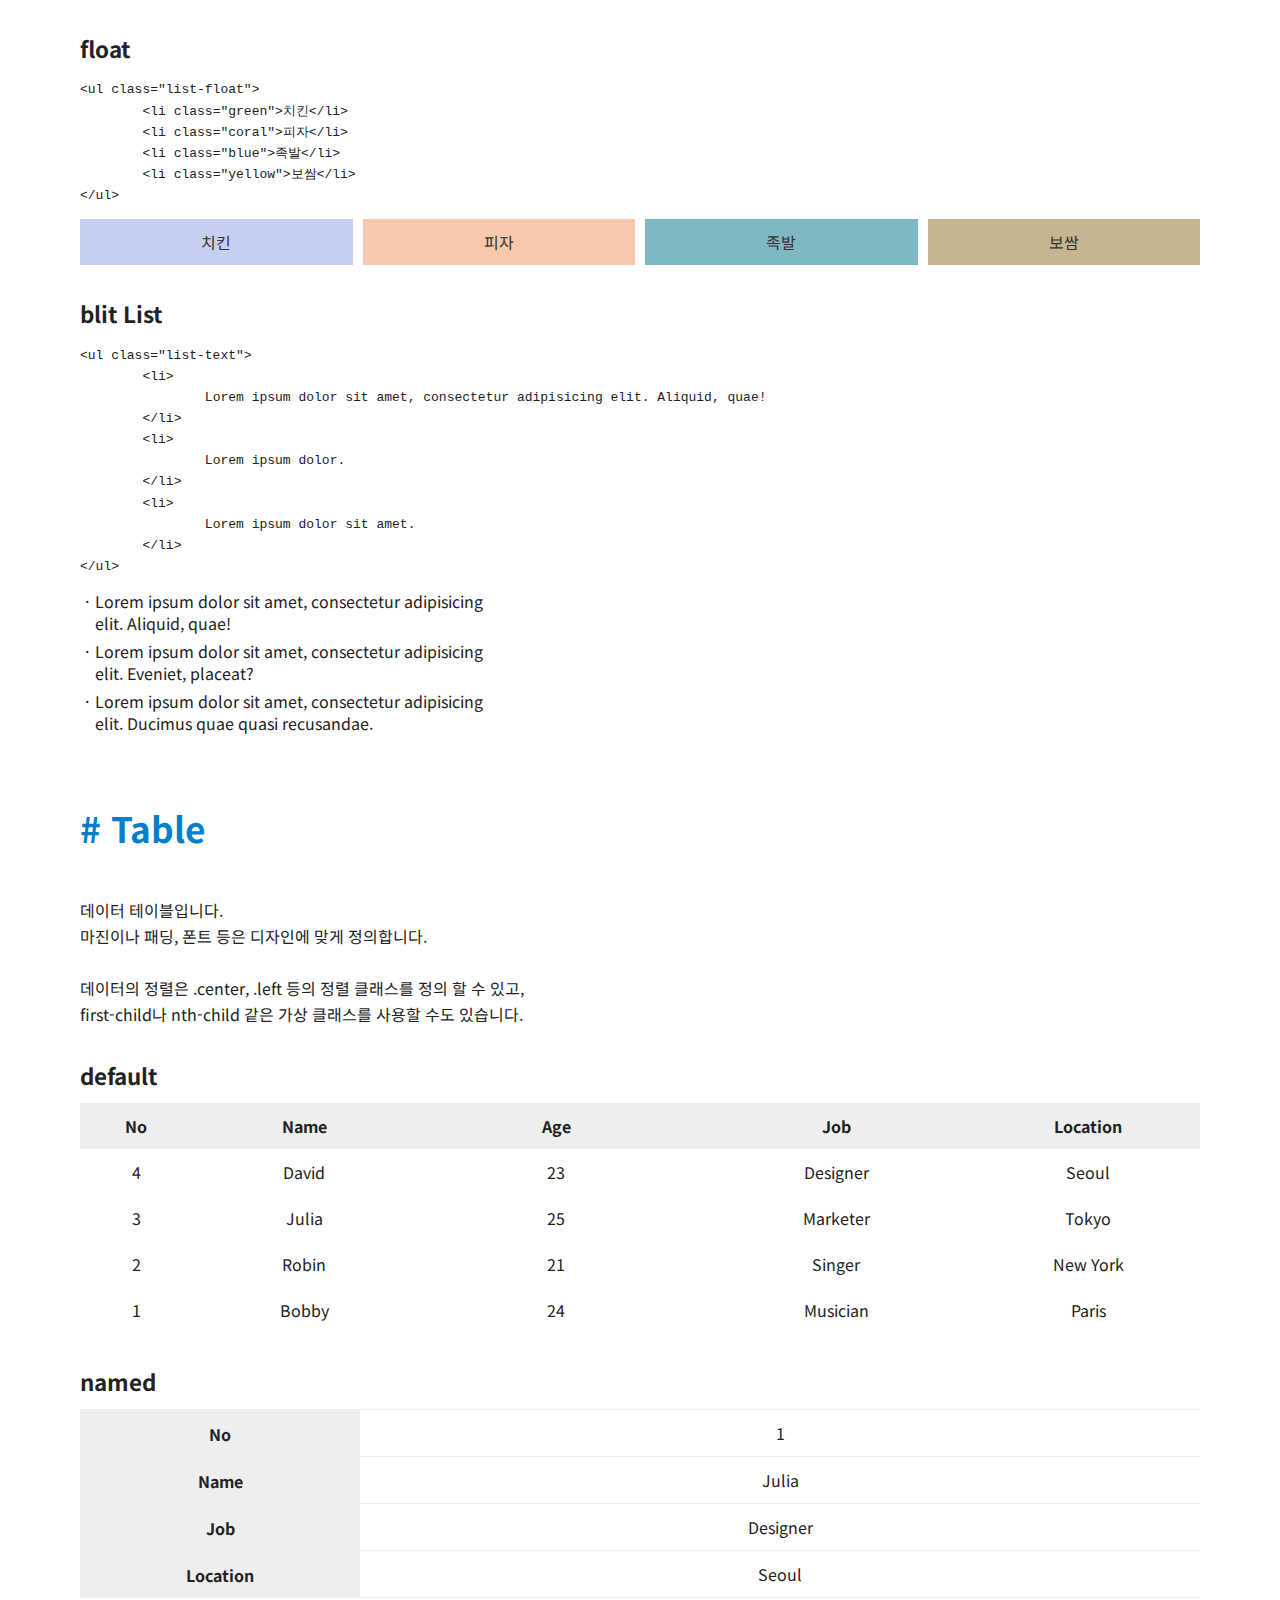
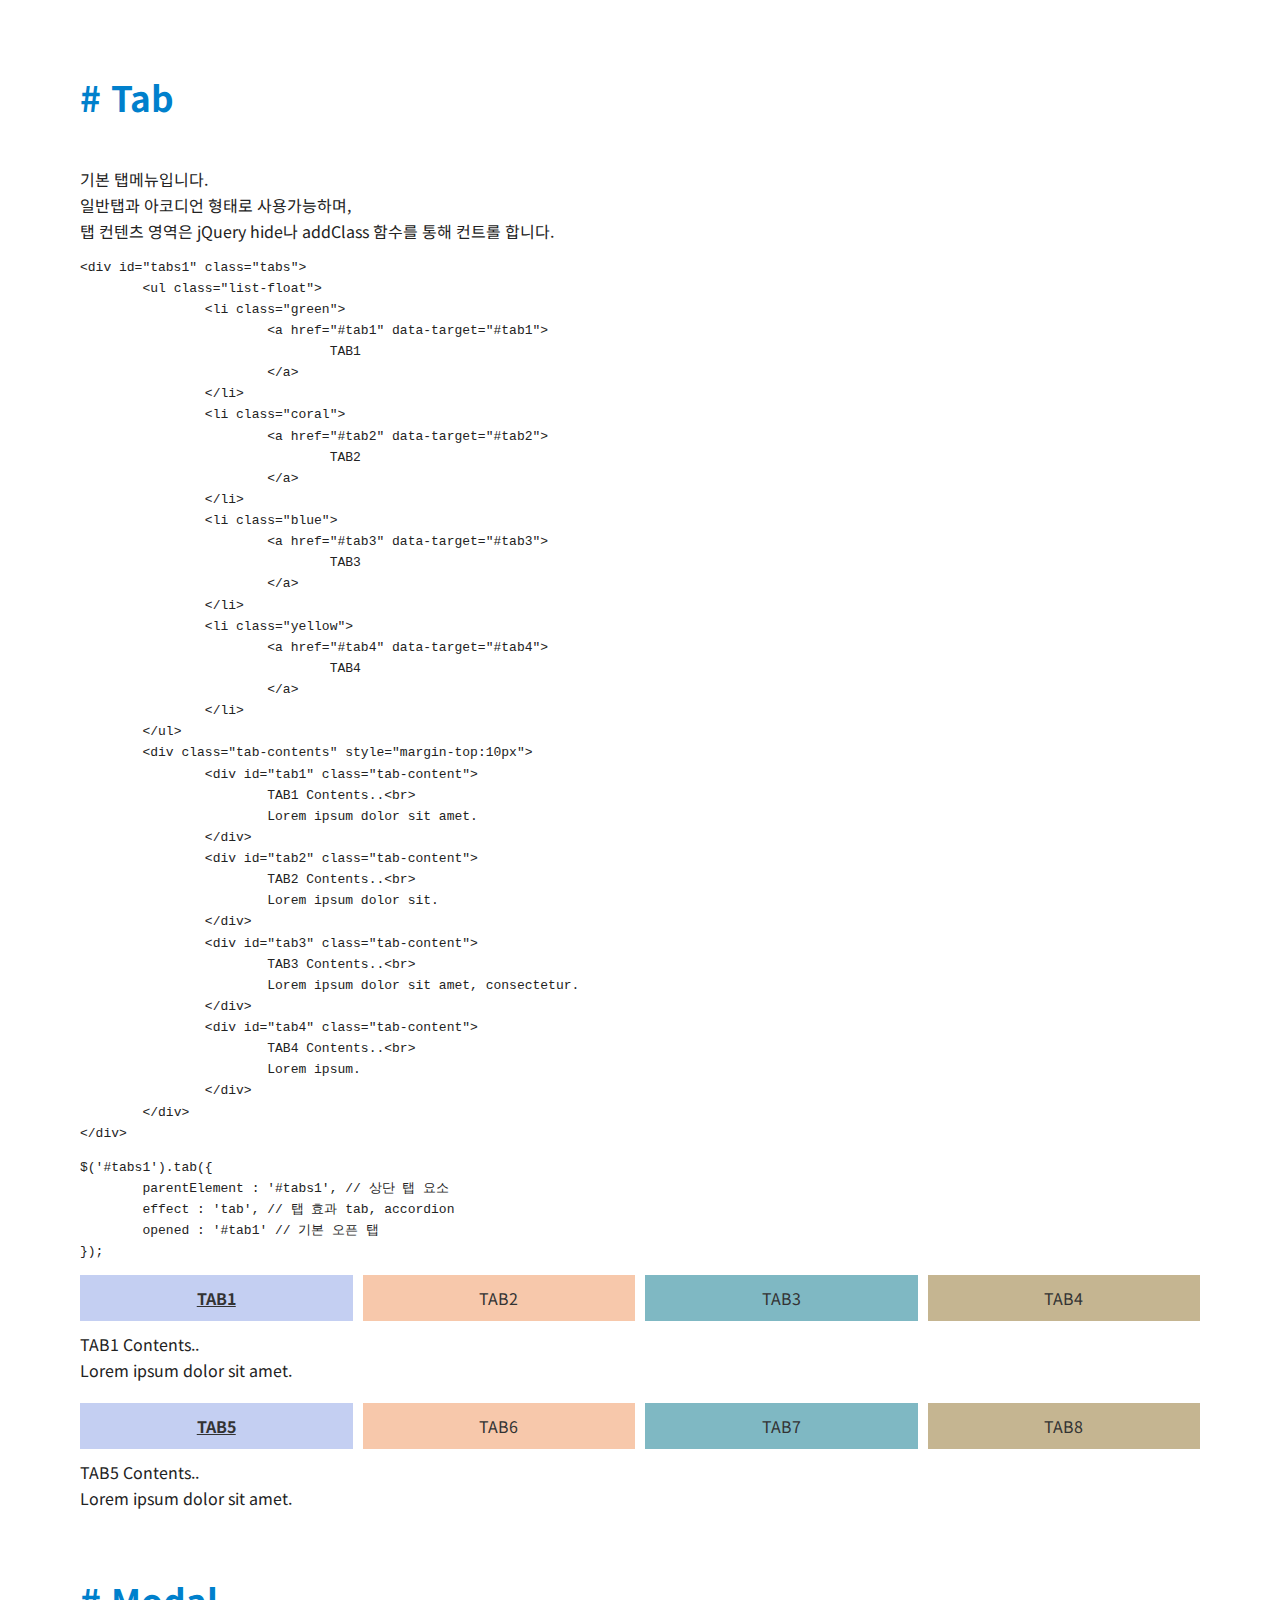
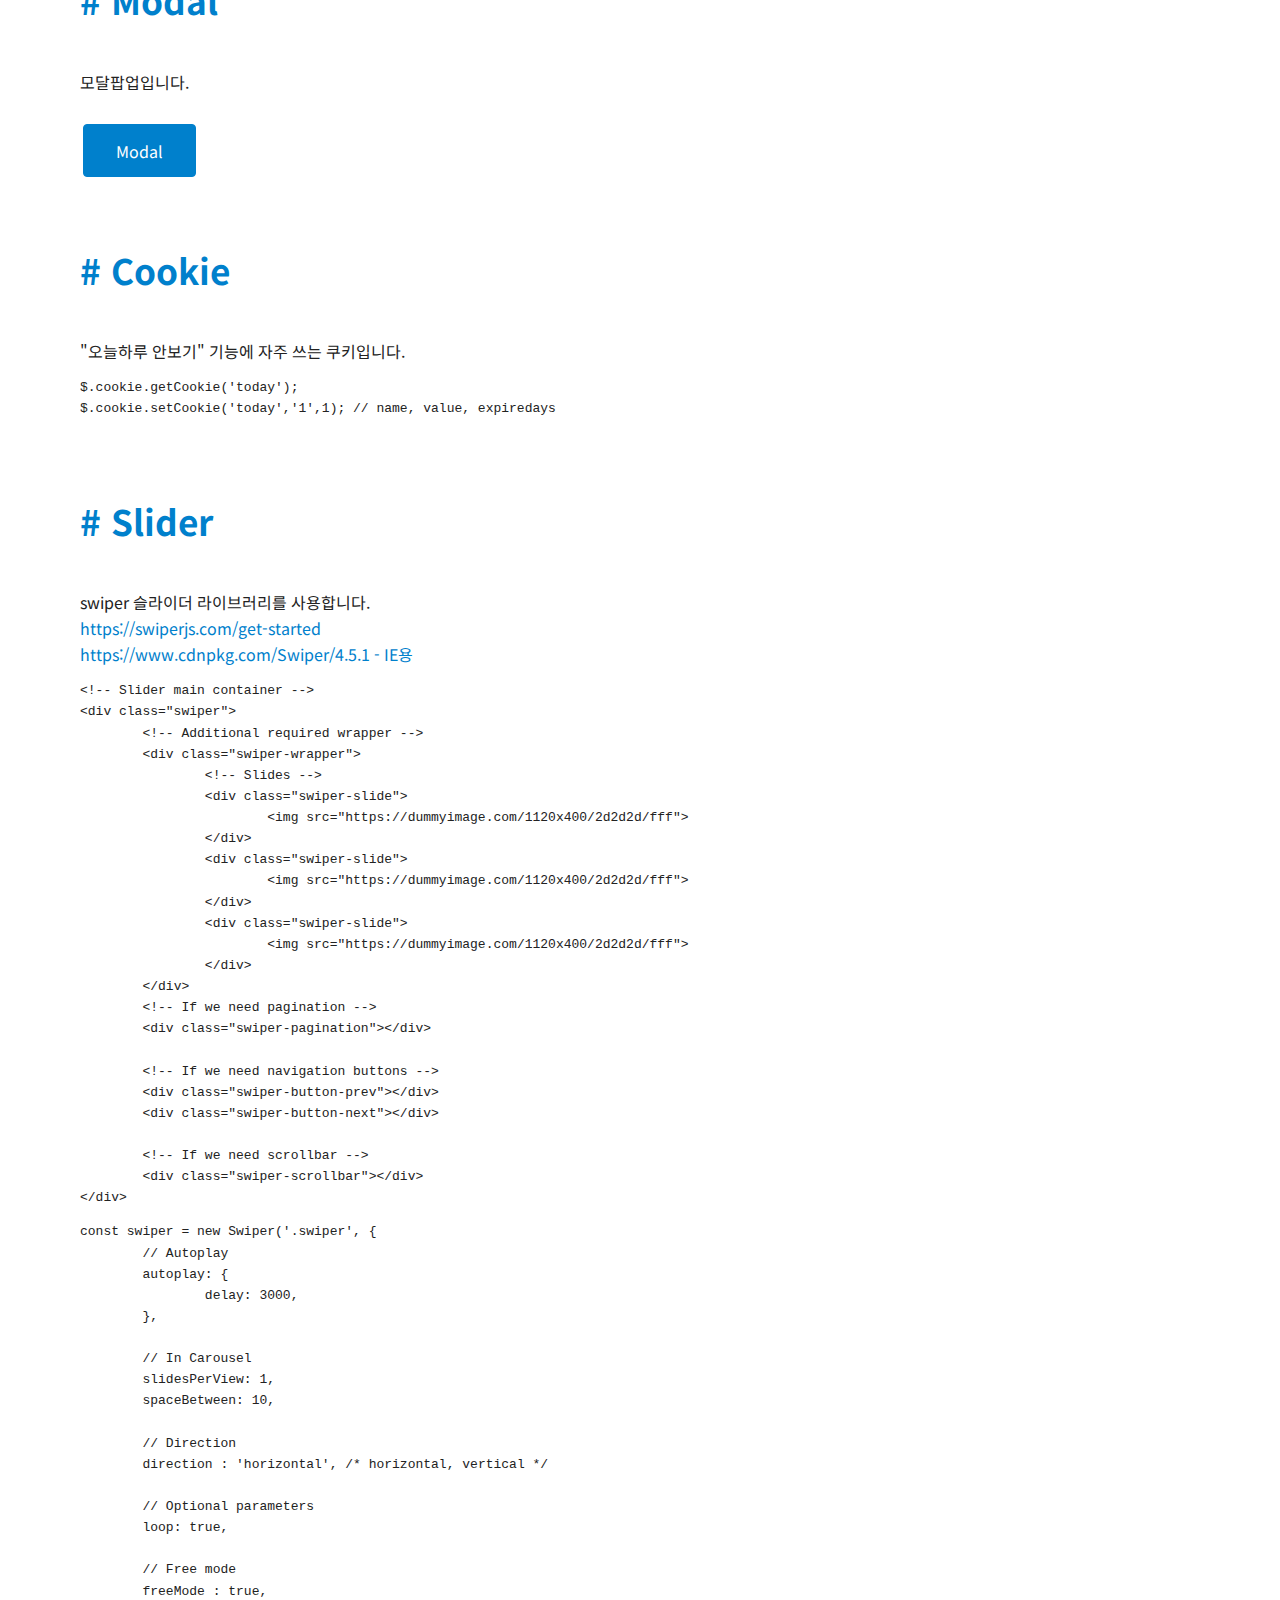
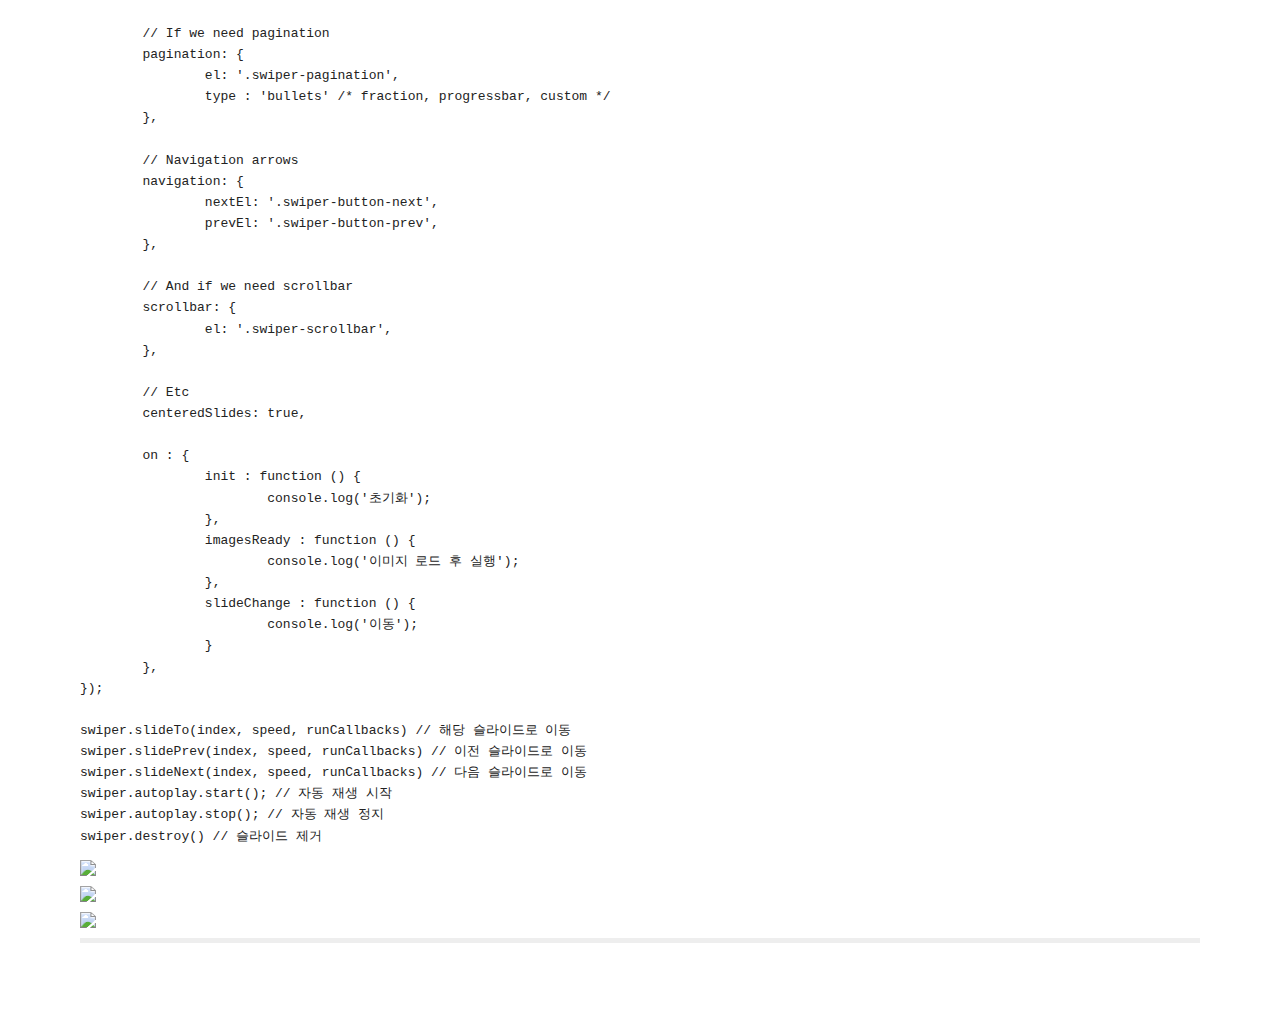
==== commit 7880e14c: "add select style" ====
--- a/index.html
+++ b/index.html
@@ -427,9 +427,12 @@
 		<p class="p">
 			기본 select 박스를 사용합니다.
 		</p>
-		<pre><code class="language-html"><input type="text" class="ipt">
-<input type="text" class="ipt ipt--disabled" disabled placeholder="disabled">
-<input type="text" class="ipt ipt--lg" placeholder="name">
+		<pre><code class="language-html"><select class="slt">
+	<option value="치킨">치킨</option>
+	<option value="피자">피자</option>
+	<option value="족발">족발</option>
+	<option value="보쌈">보쌈</option>
+</select>
 </code></pre>
 		<div class="result">
 			<select name="#" id="#" class="slt">
--- a/css/webcomponents.css
+++ b/css/webcomponents.css
@@ -59,6 +59,7 @@
 .ipt {display:block;width:100%;padding:10px;border:1px solid #ccc;box-sizing:border-box;outline:none}
 .ipt--lg {padding:15px}
 .ipt--disabled {background:#eee}
+.slt {display:block;width:100%;padding:10px;outline:none}
 /*SELECT*/
 .
 /*LIST*/
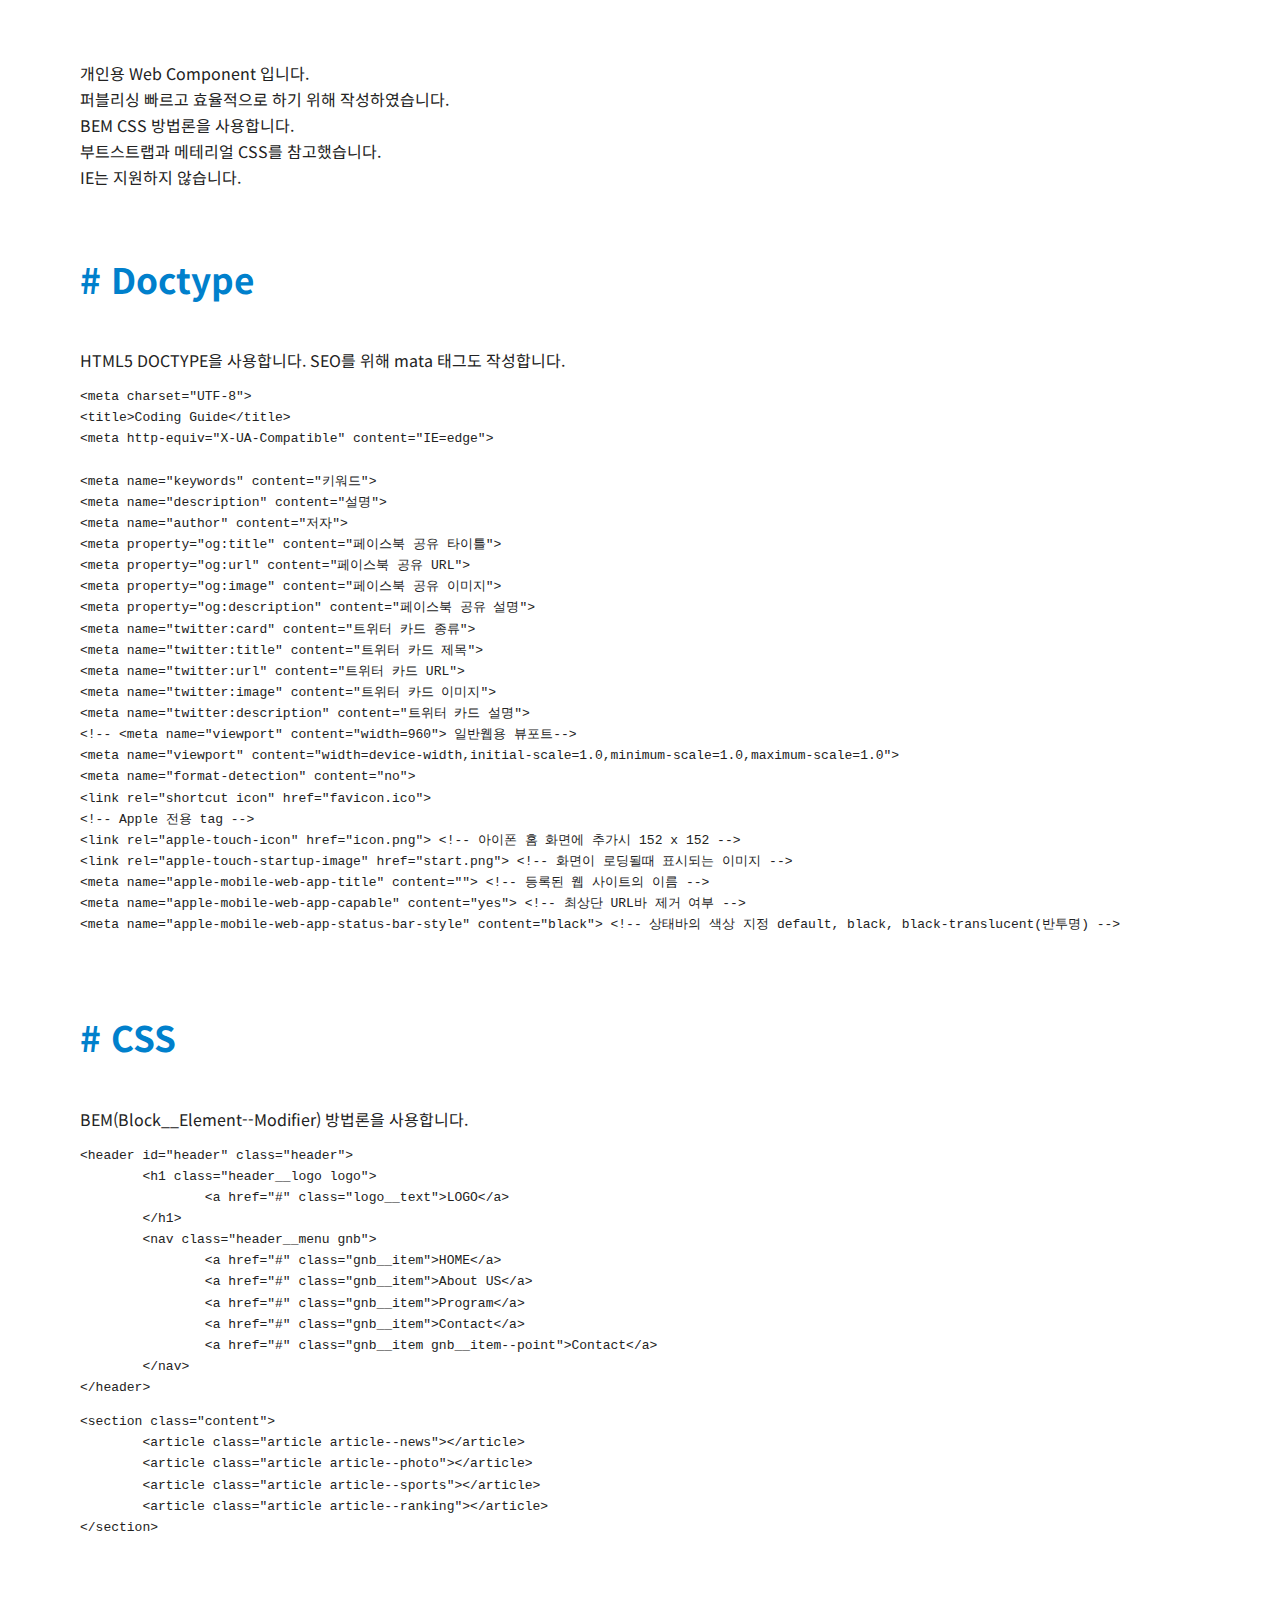
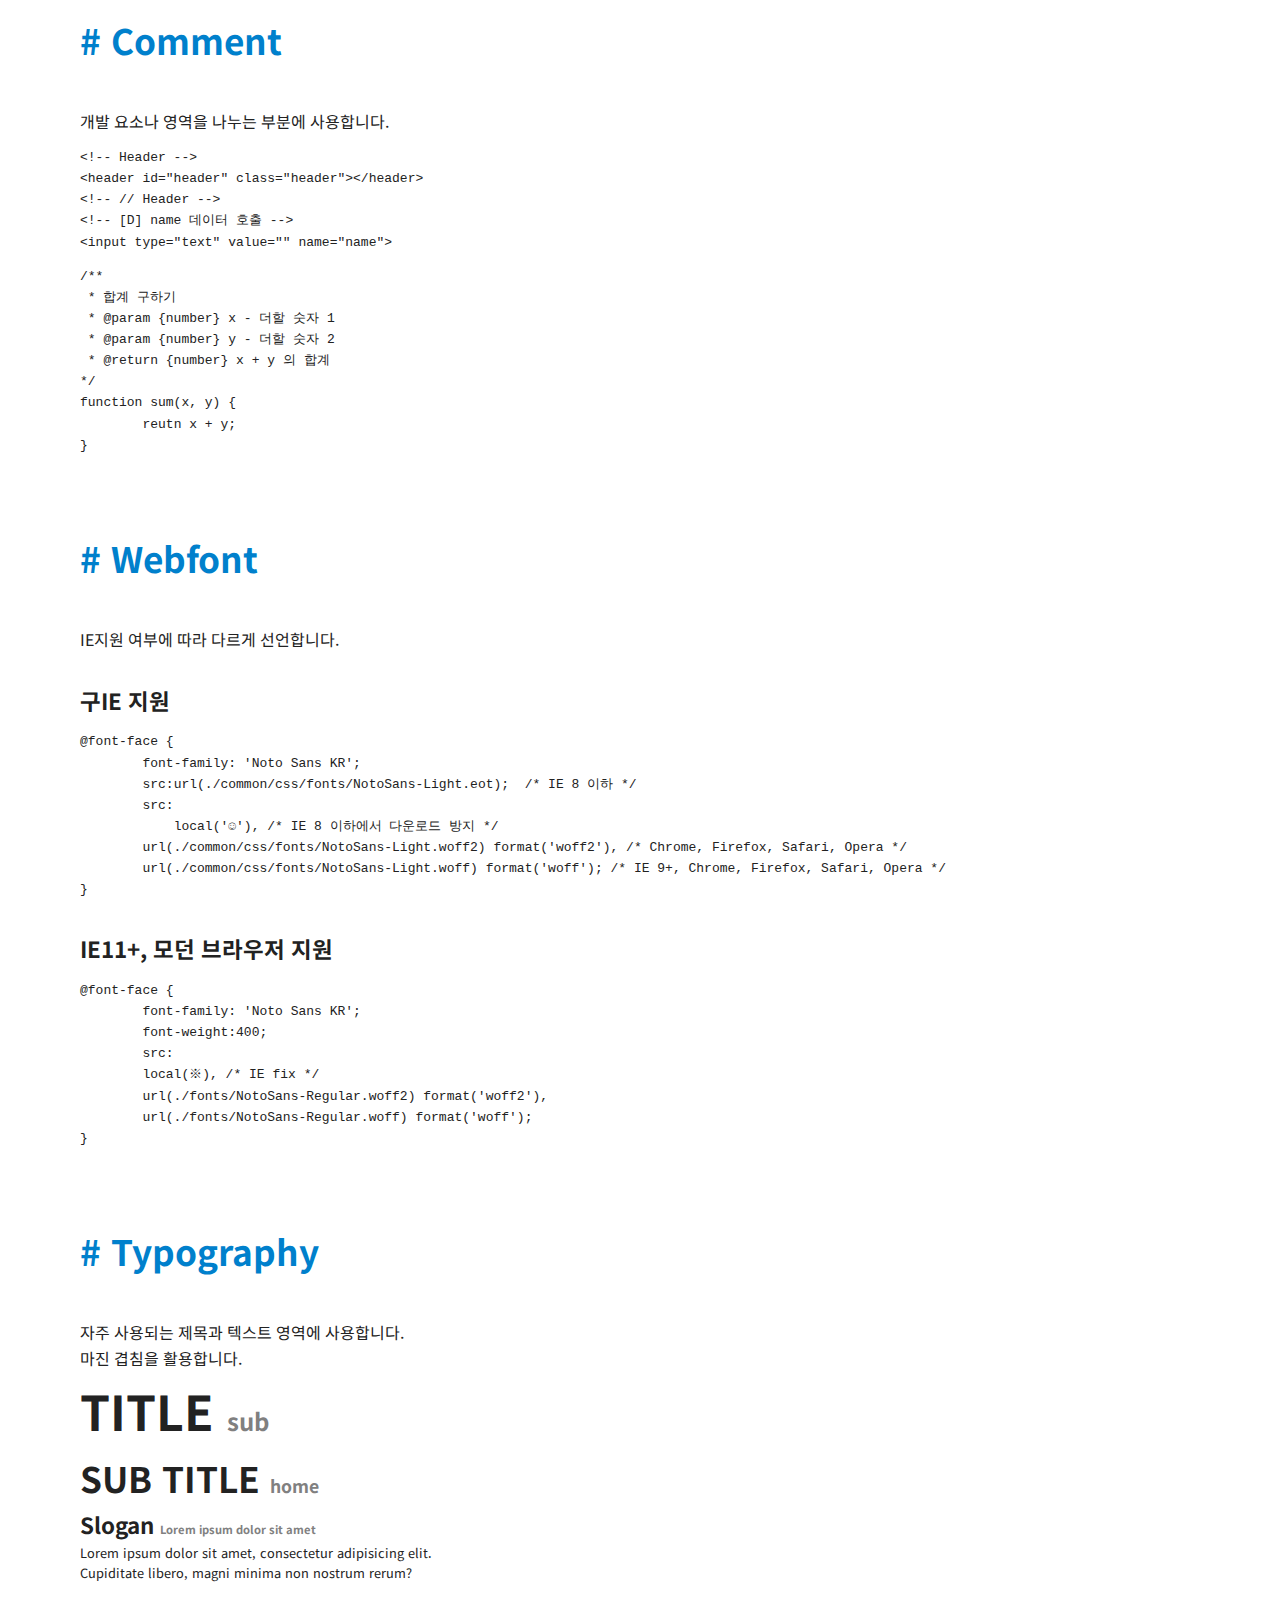
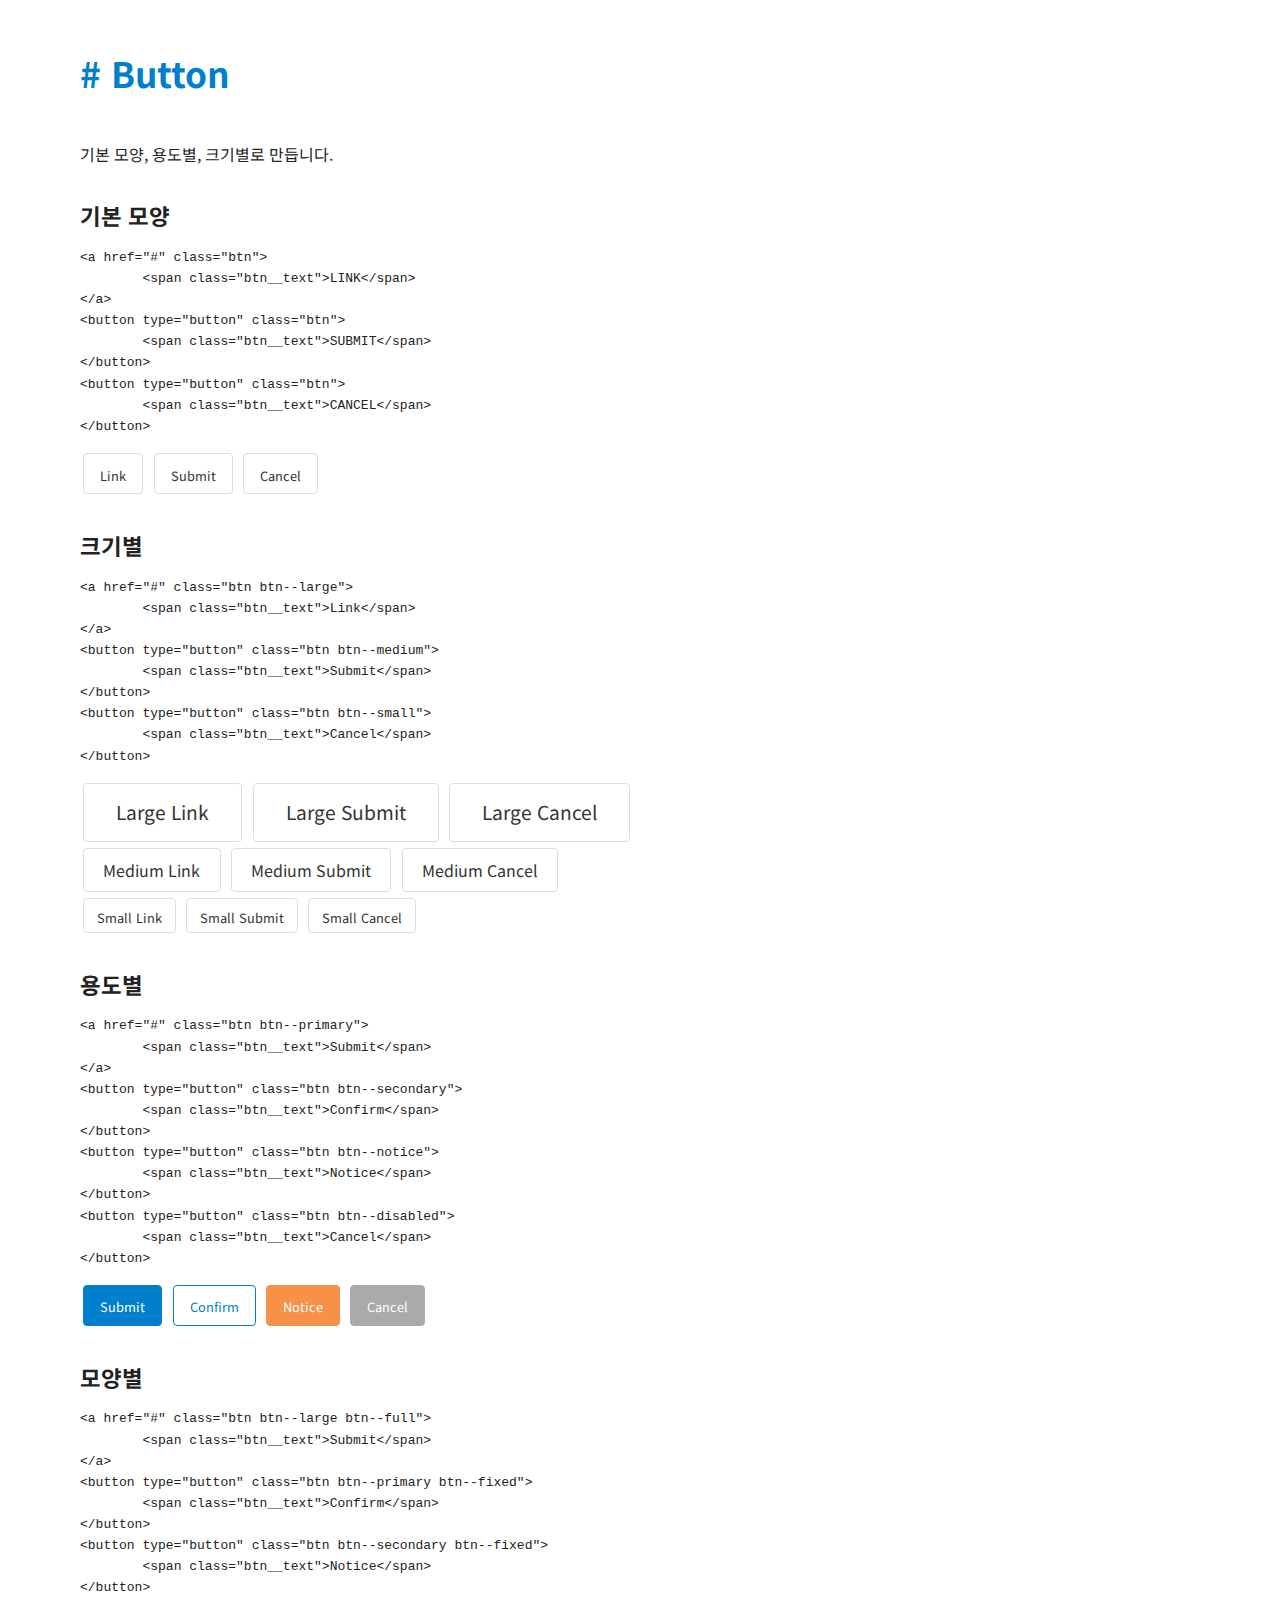
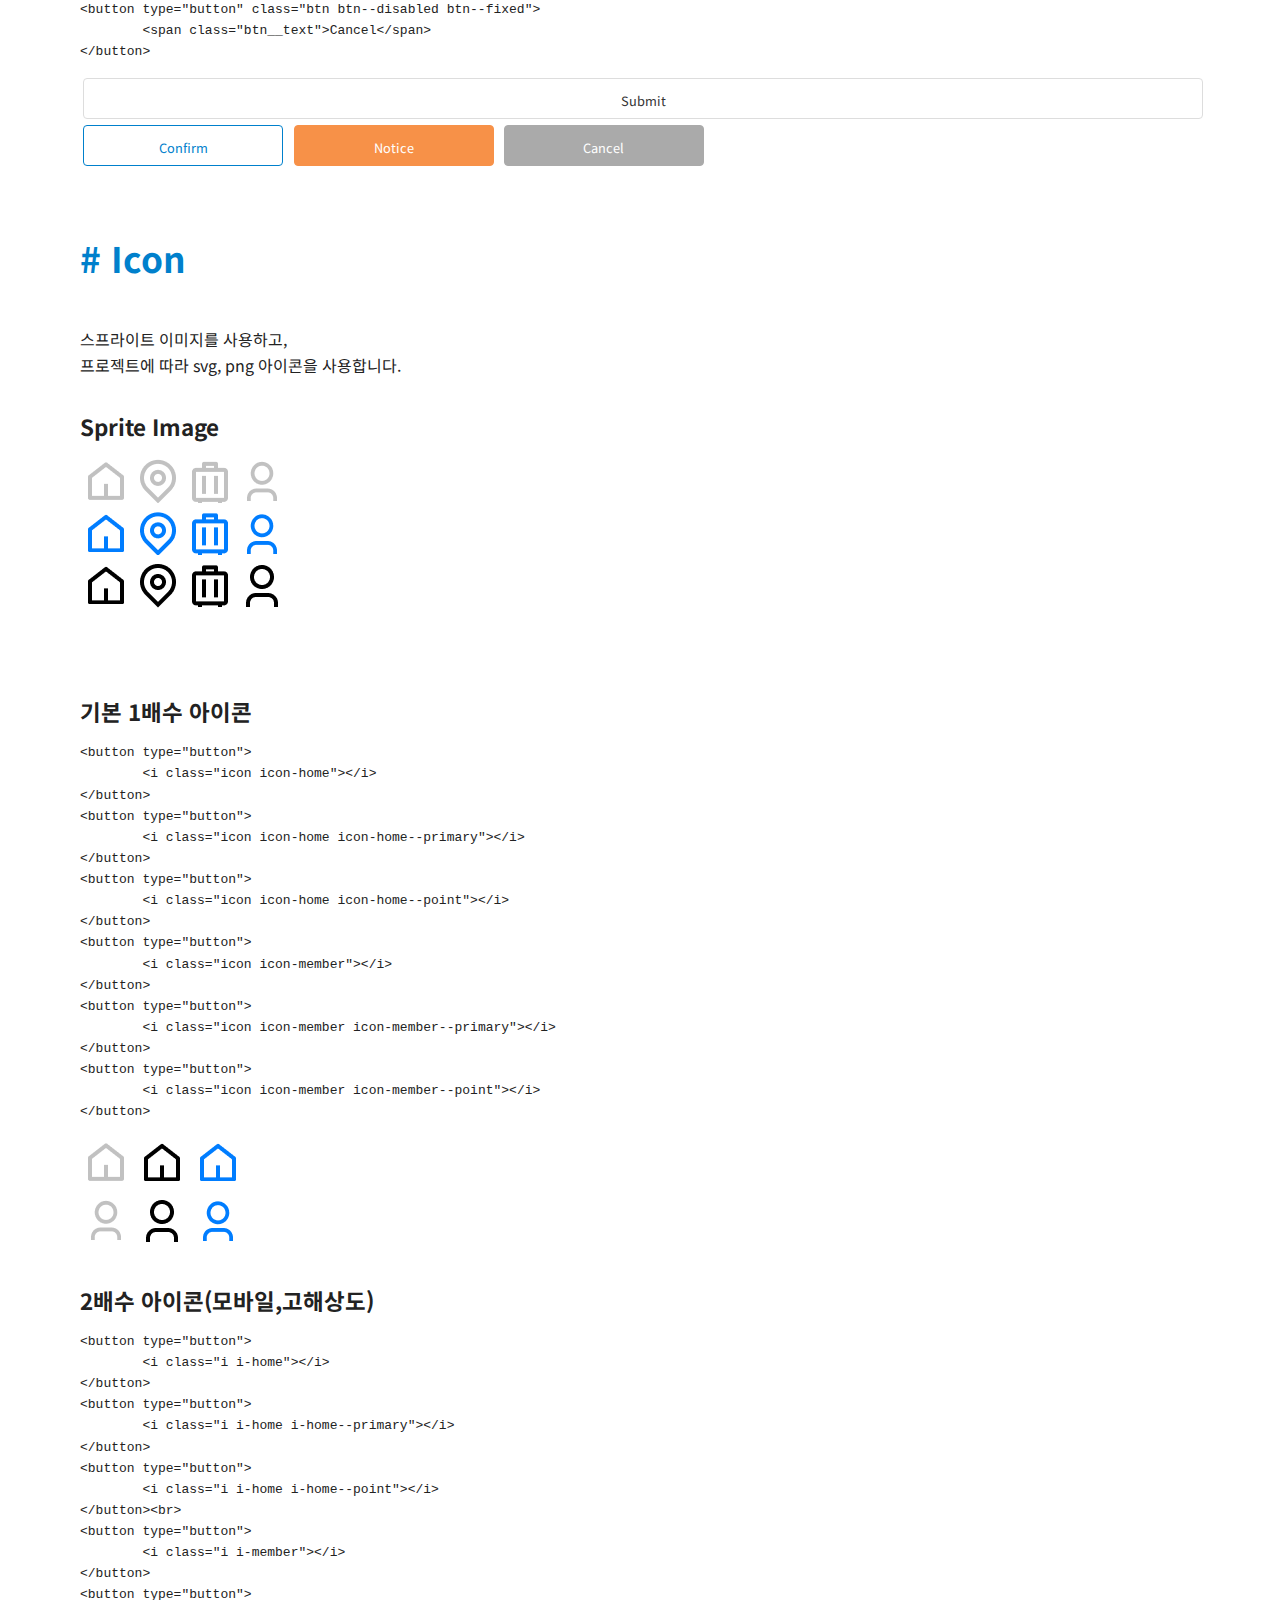
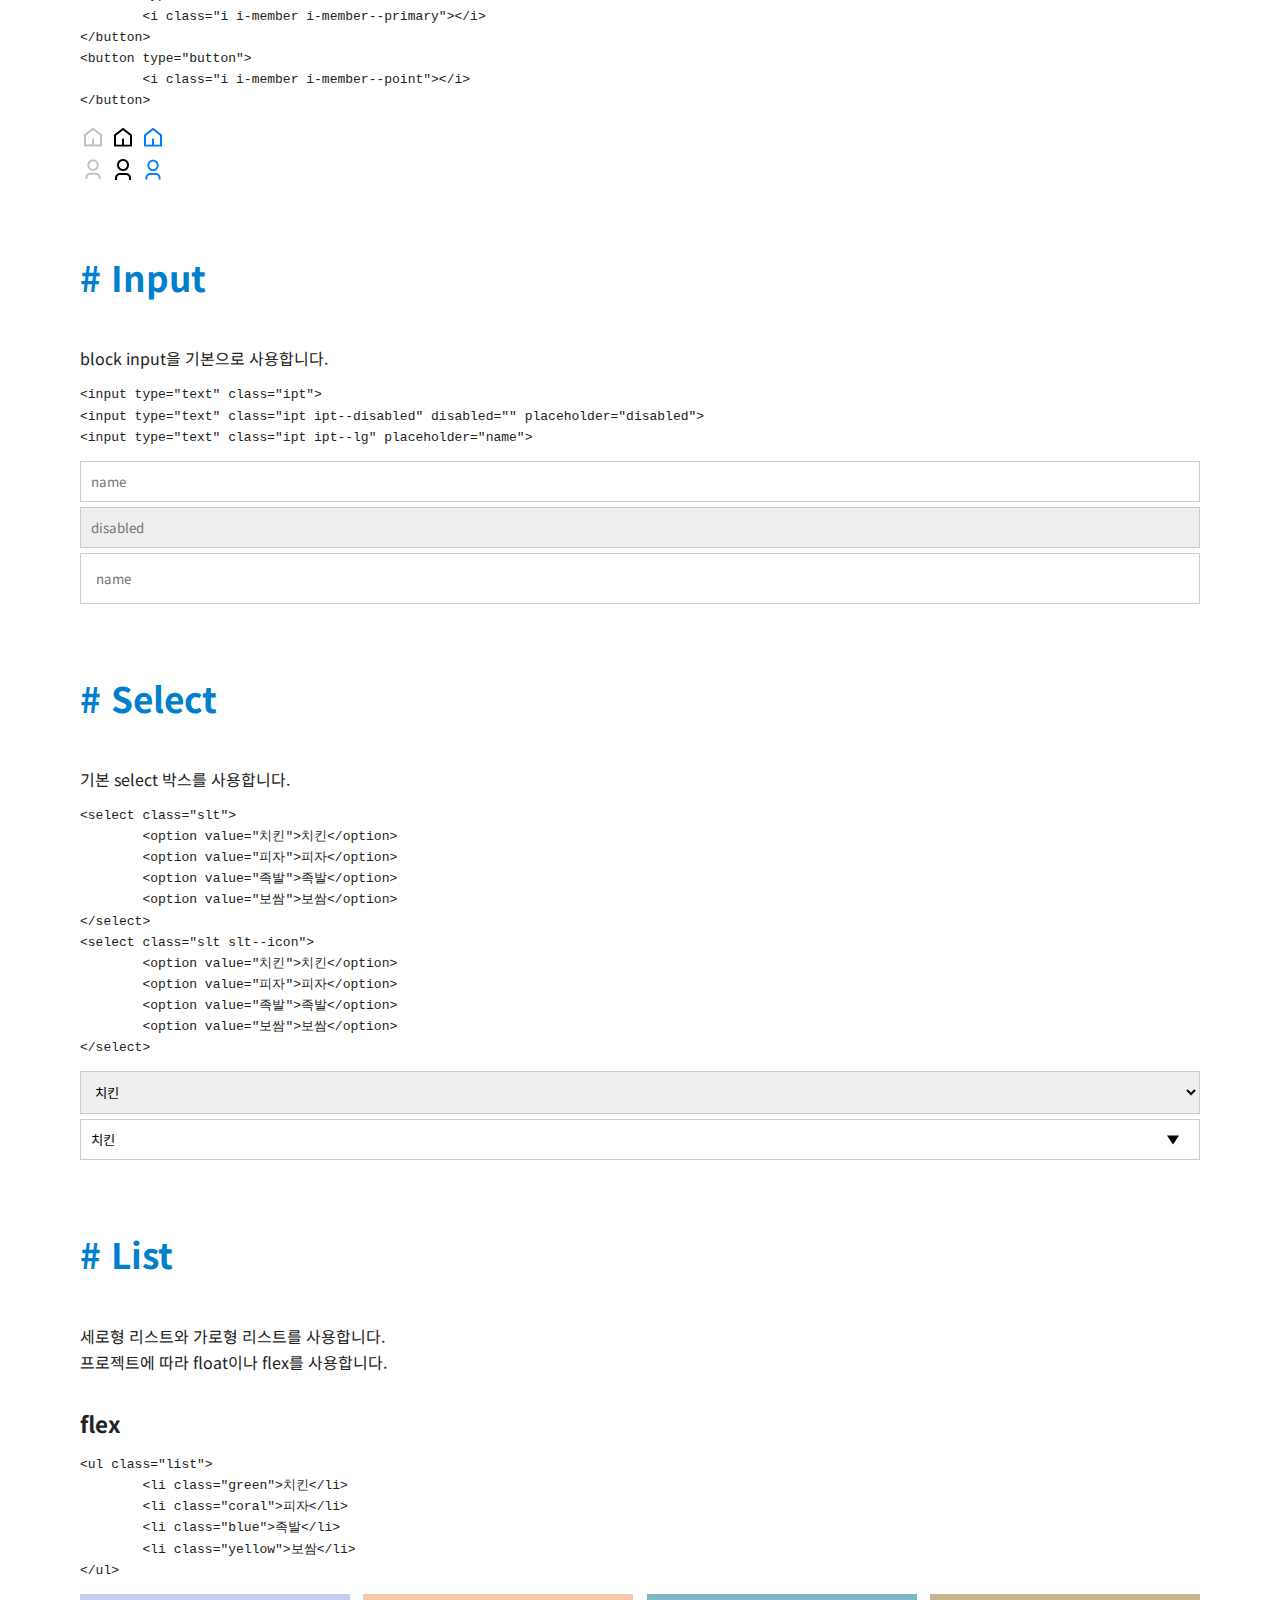
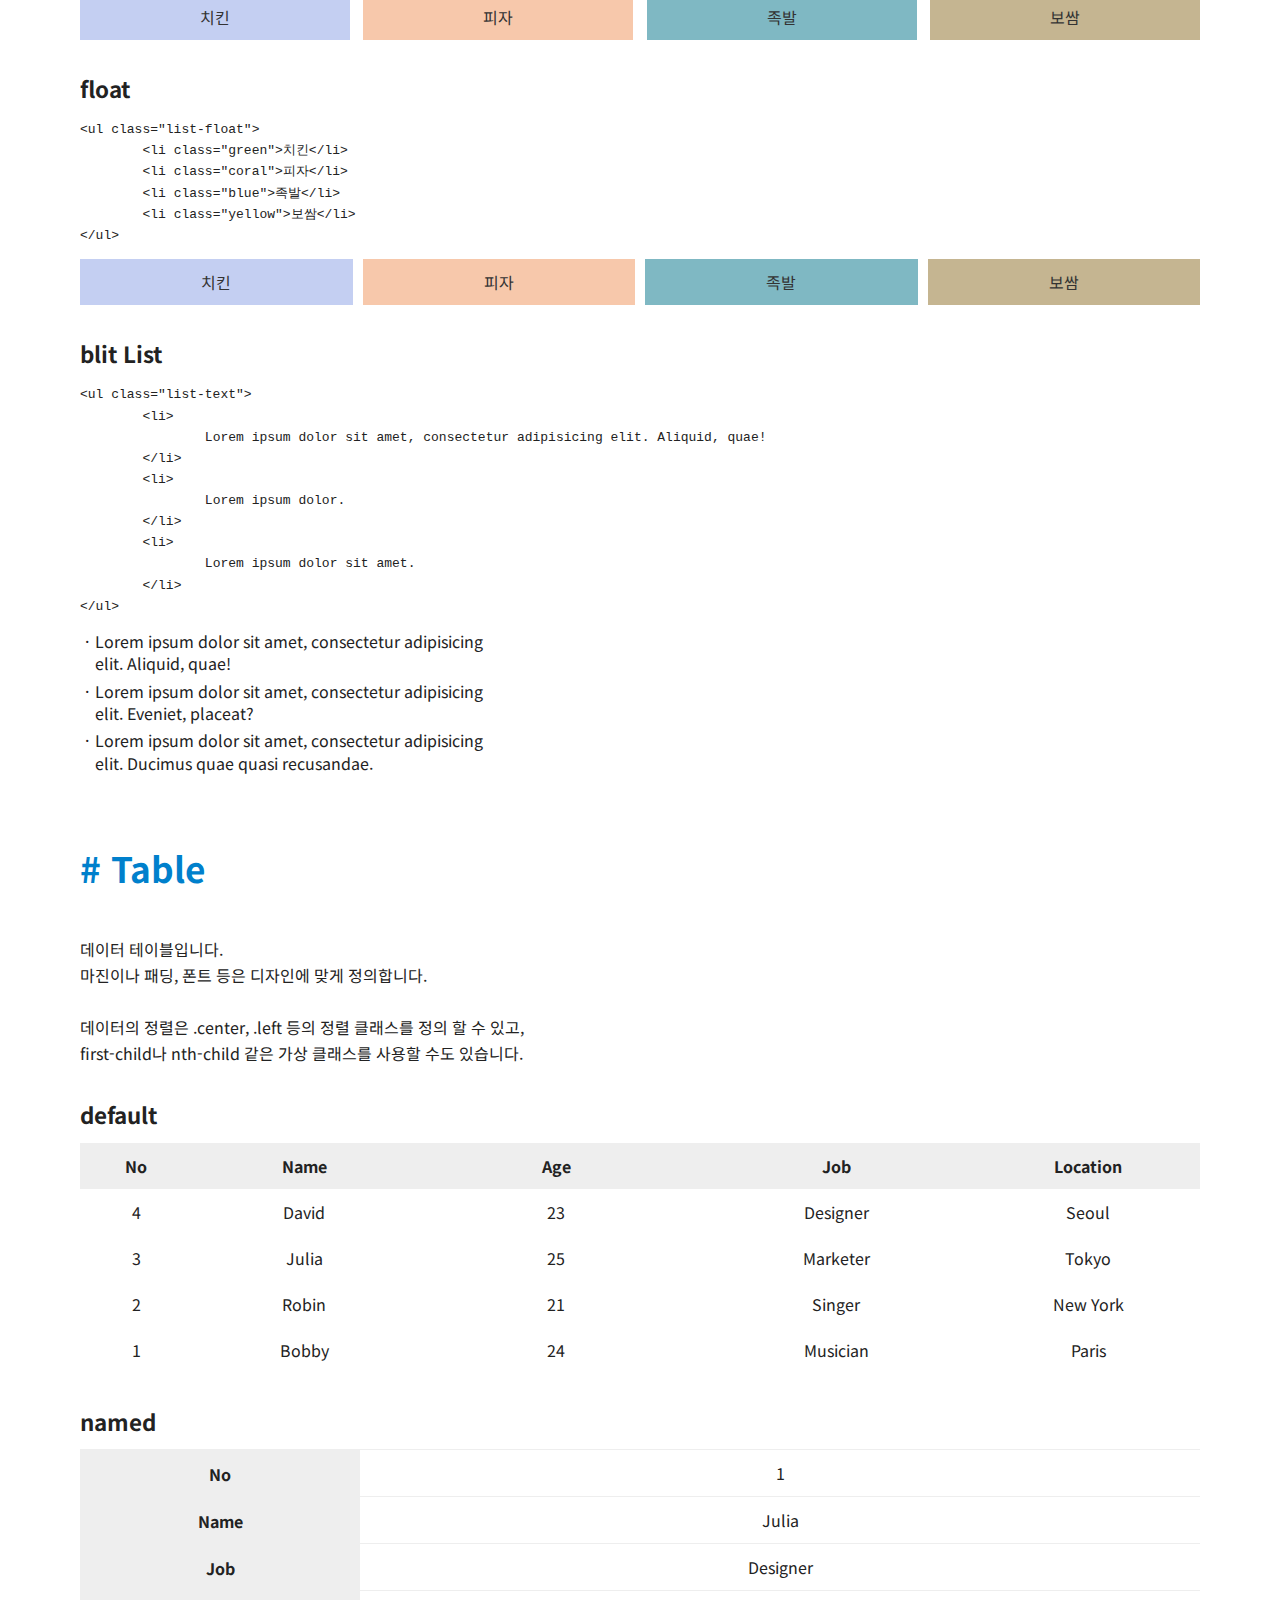
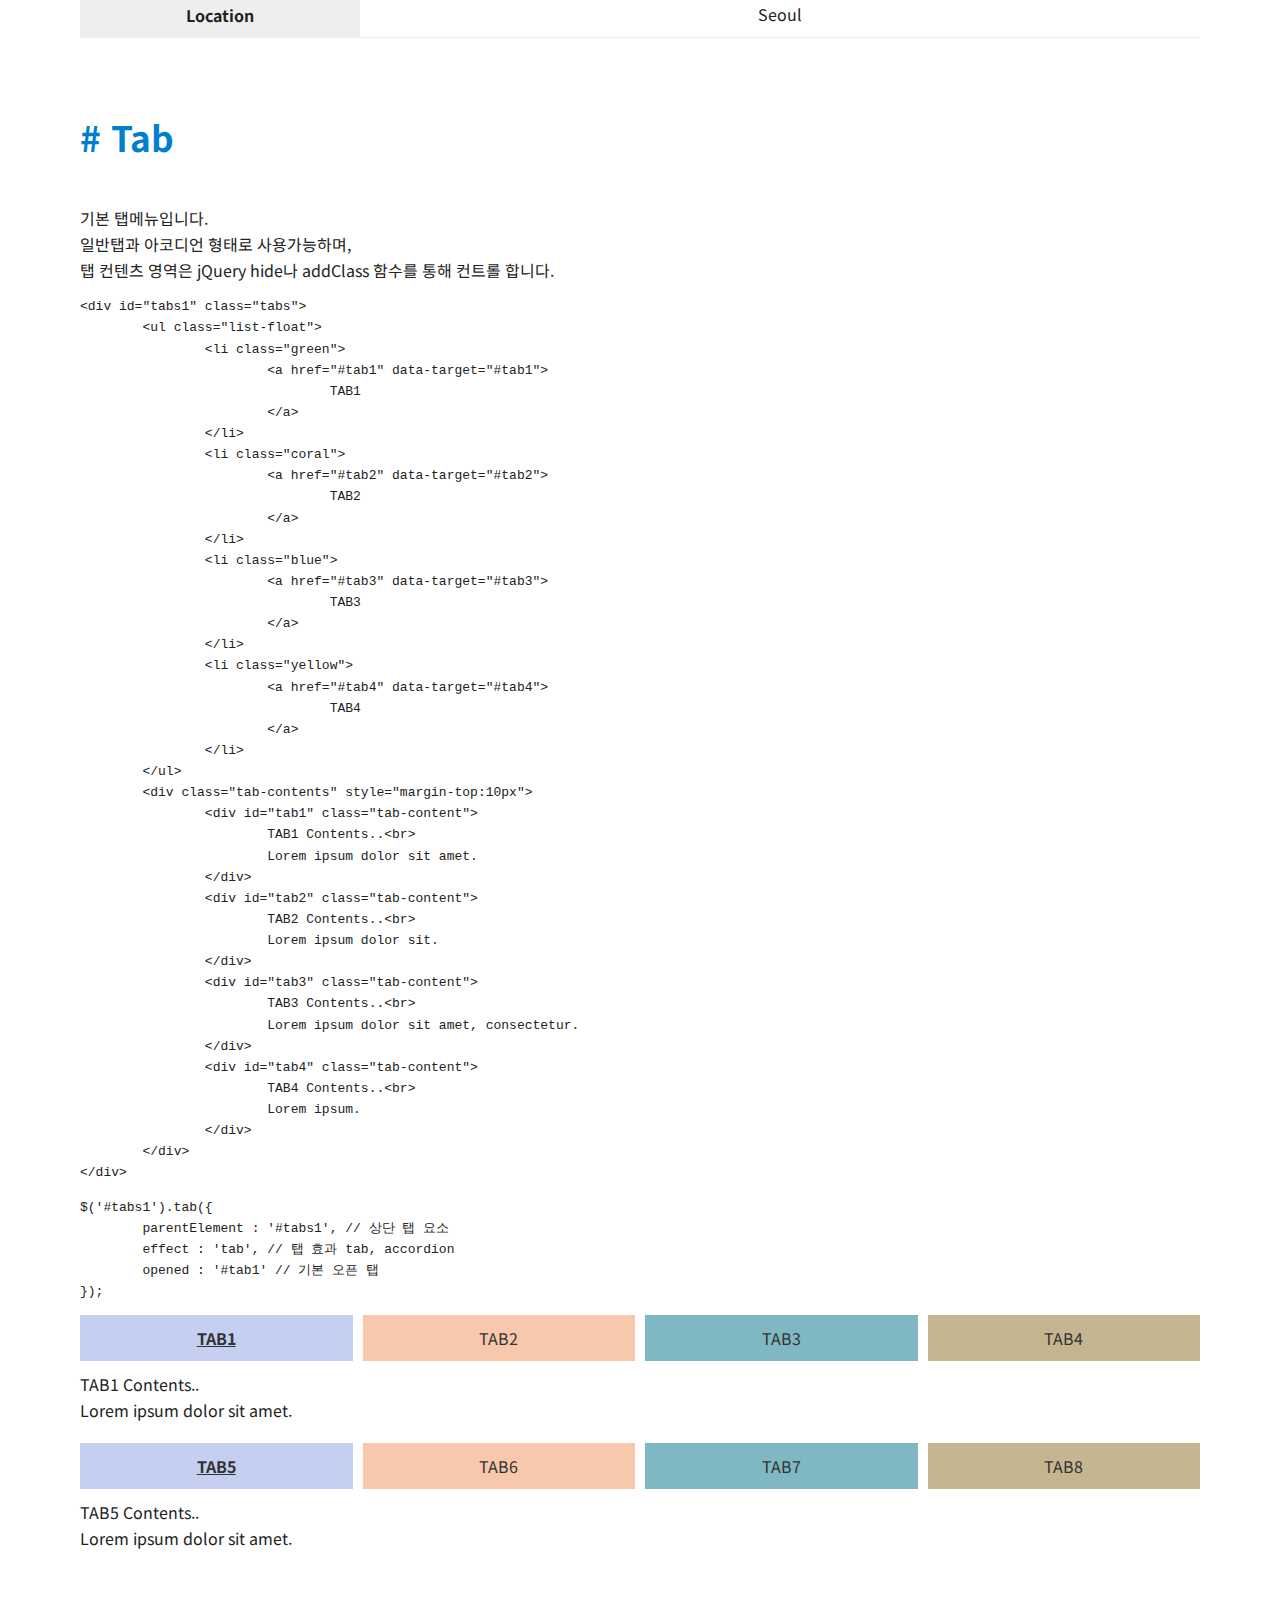
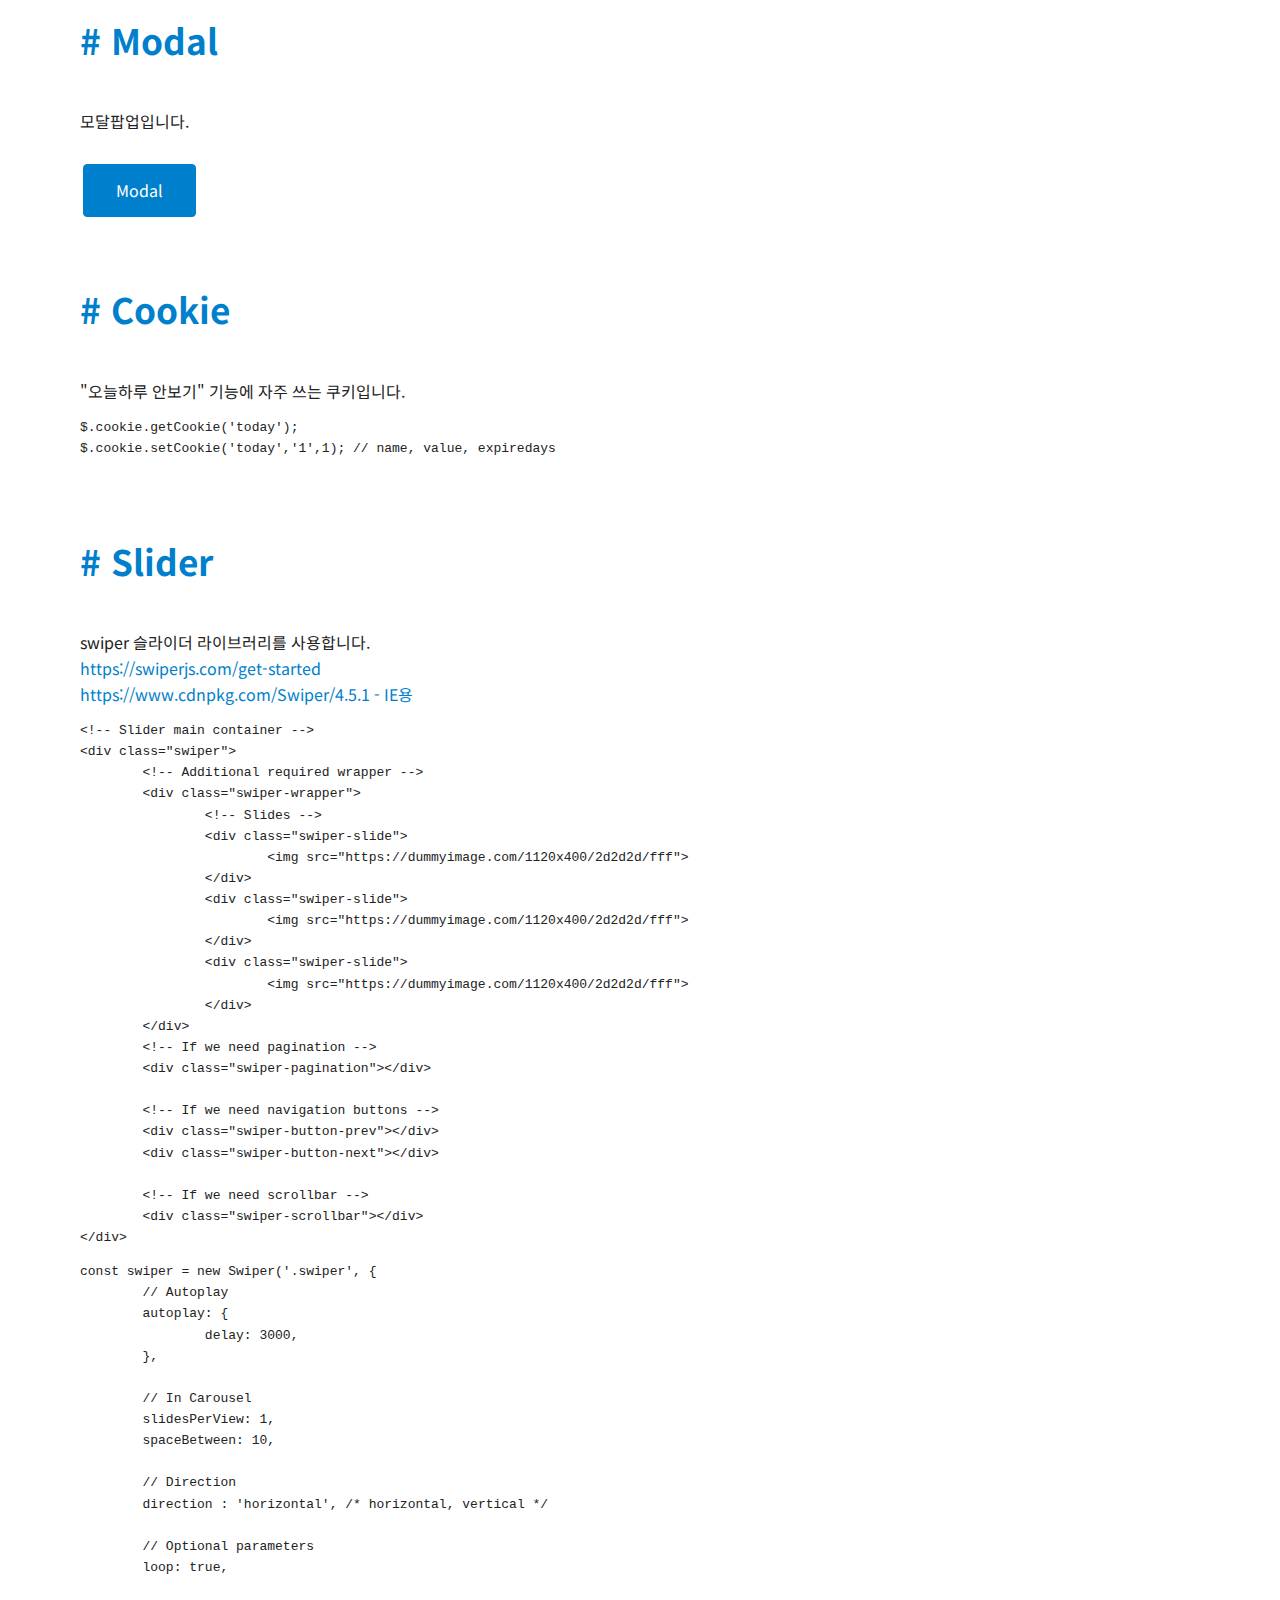
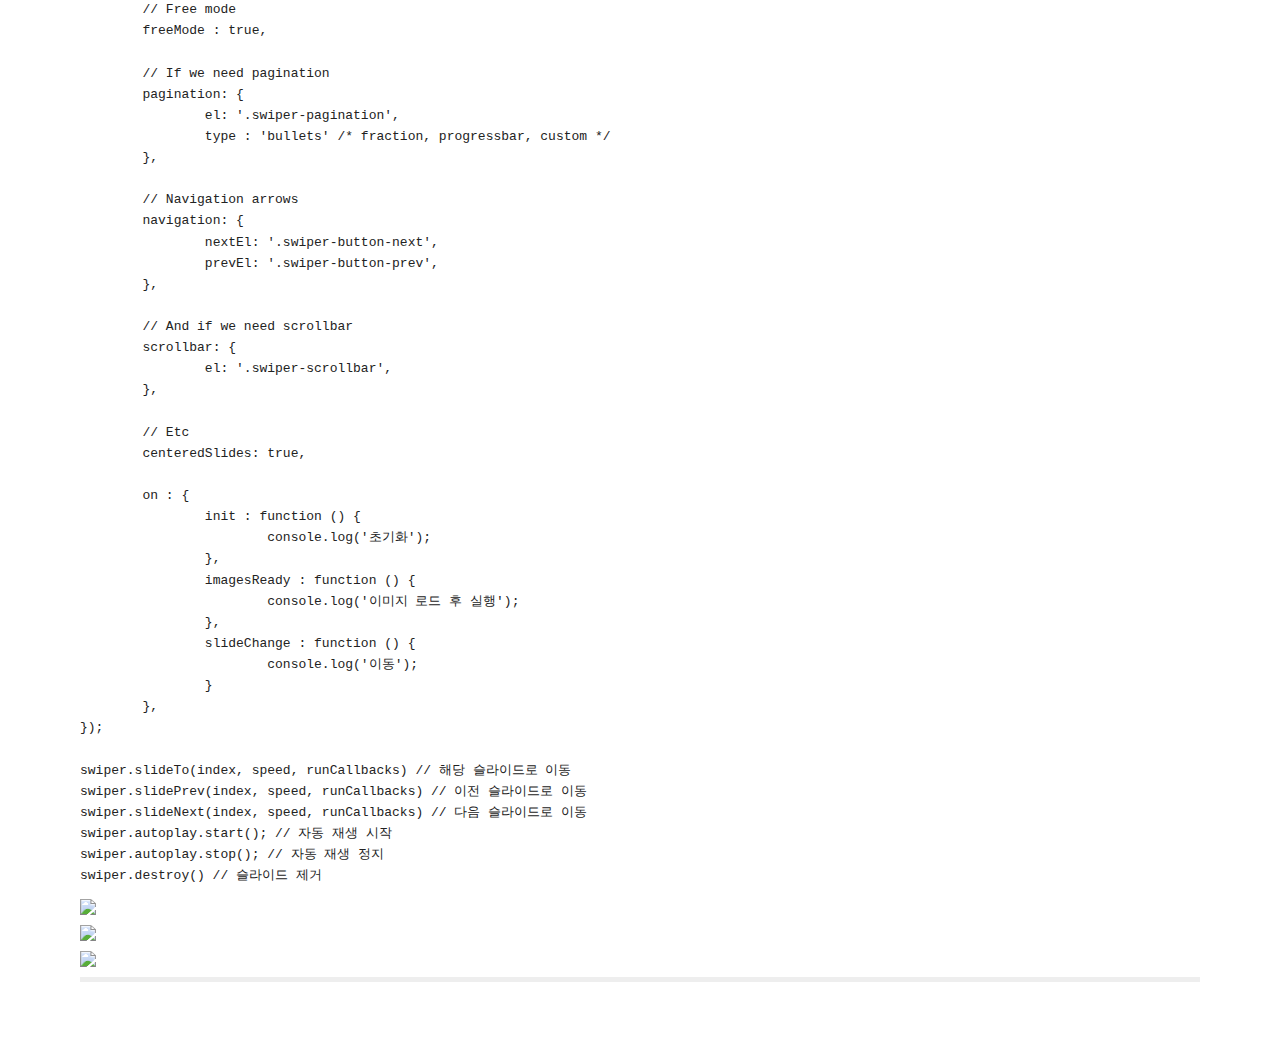
==== commit 25ff618c: "add select custom" ====
--- a/index.html
+++ b/index.html
@@ -433,9 +433,21 @@
 	<option value="족발">족발</option>
 	<option value="보쌈">보쌈</option>
 </select>
-</code></pre>
-		<div class="result">
-			<select name="#" id="#" class="slt">
+<select class="slt slt--icon">
+	<option value="치킨">치킨</option>
+	<option value="피자">피자</option>
+	<option value="족발">족발</option>
+	<option value="보쌈">보쌈</option>
+</select>
+</code></pre>
+		<div class="result">
+			<select class="slt">
+				<option value="치킨">치킨</option>
+				<option value="피자">피자</option>
+				<option value="족발">족발</option>
+				<option value="보쌈">보쌈</option>
+			</select>
+			<select class="slt slt--icon">
 				<option value="치킨">치킨</option>
 				<option value="피자">피자</option>
 				<option value="족발">족발</option>
--- a/css/common.css
+++ b/css/common.css
@@ -19,6 +19,7 @@
 .list-float li a.active {font-weight:bold;text-decoration:underline}
 .result {position:relative}
 .result .ipt {margin:5px 0}
+.result .slt {margin:5px 0}
 .swiper-scrollbar {height:5px;background:#eee}
 @media screen and (max-width:1120px) {
 	.wrap {padding:50px 25px}
--- a/css/webcomponents.css
+++ b/css/webcomponents.css
@@ -59,9 +59,8 @@
 .ipt {display:block;width:100%;padding:10px;border:1px solid #ccc;box-sizing:border-box;outline:none}
 .ipt--lg {padding:15px}
 .ipt--disabled {background:#eee}
-.slt {display:block;width:100%;padding:10px;outline:none}
-/*SELECT*/
-.
+.slt {display:block;width:100%;padding:10px;border:1px solid #ccc;outline:none}
+.slt--icon {-webkit-appearance:none;-moz-appearance:none;appearance:none;background:url("[data-uri]") no-repeat calc(100% - 20px) 50%;background-size:12px 12px}
 /*LIST*/
 .list {display:flex;justify-content:space-between}
 .list li {flex-basis:calc(25% - 10px);padding:10px;color:#333;text-align:center;box-sizing:border-box}
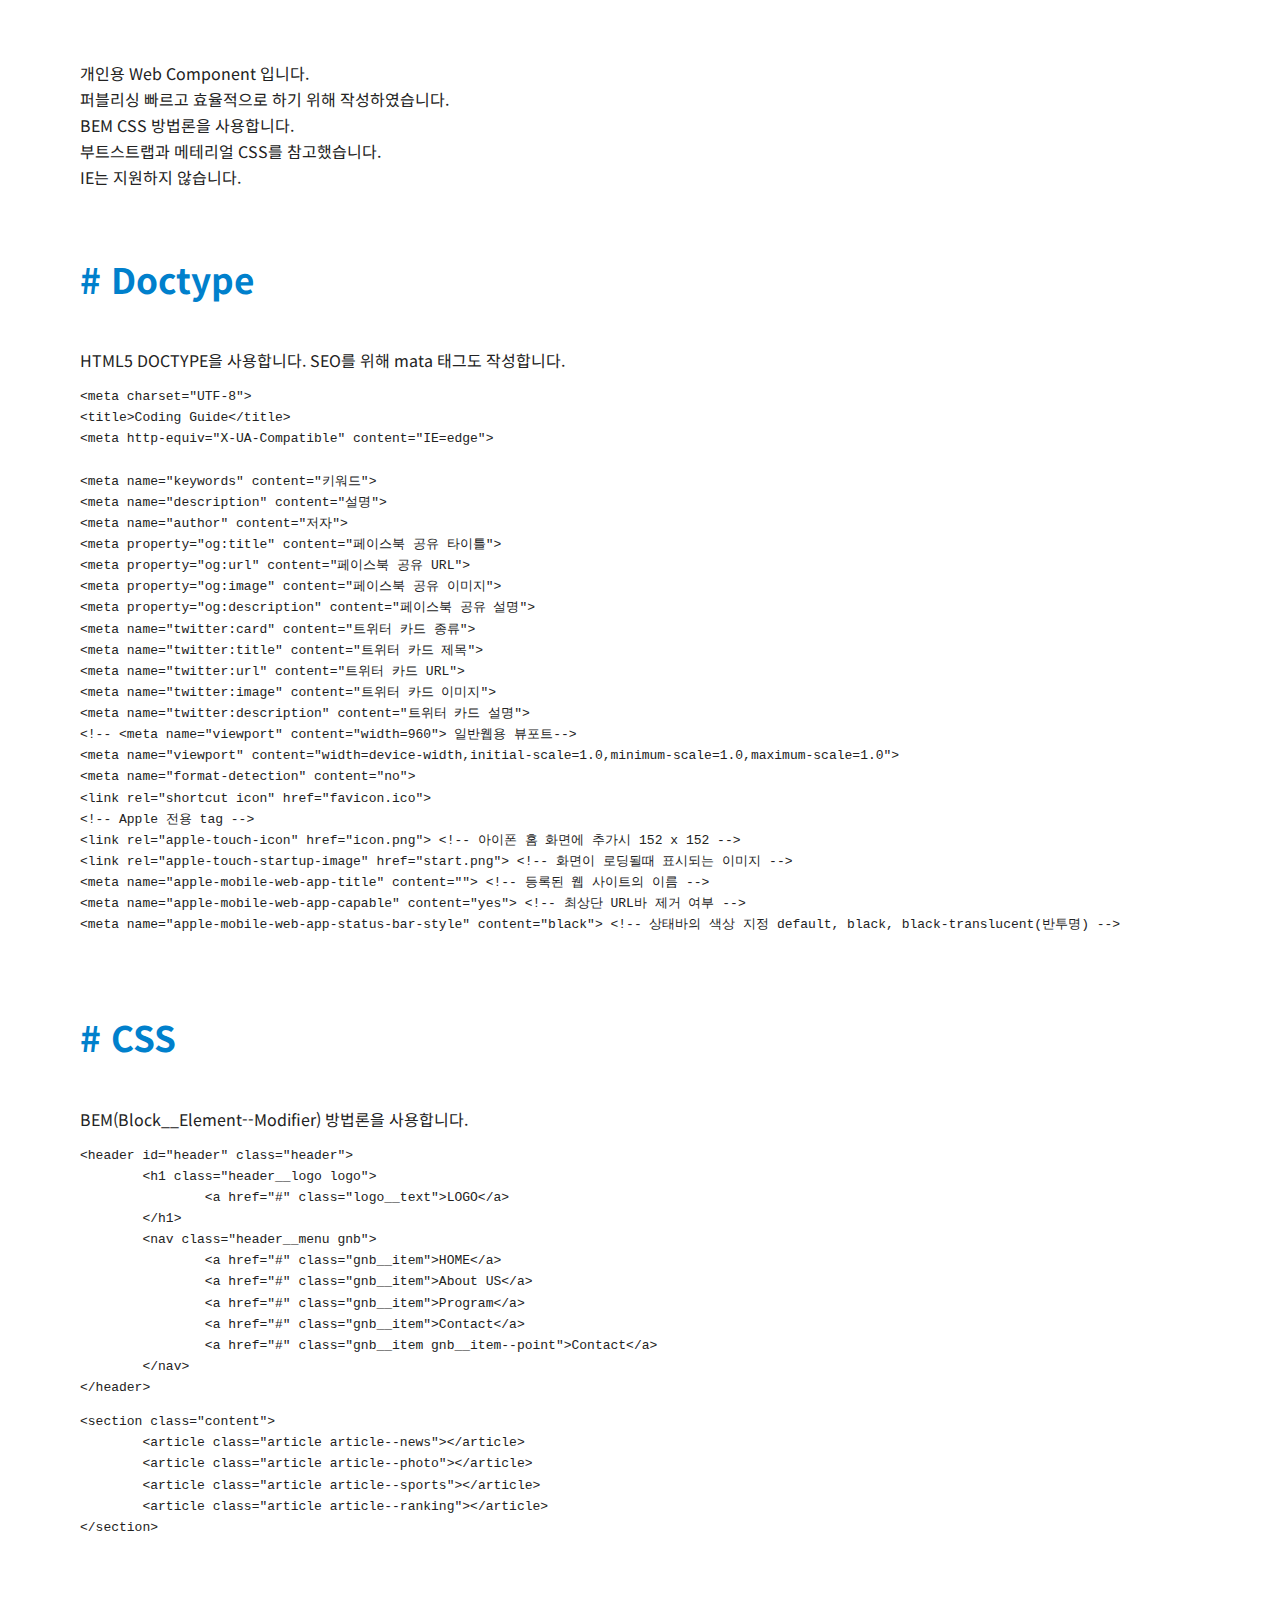
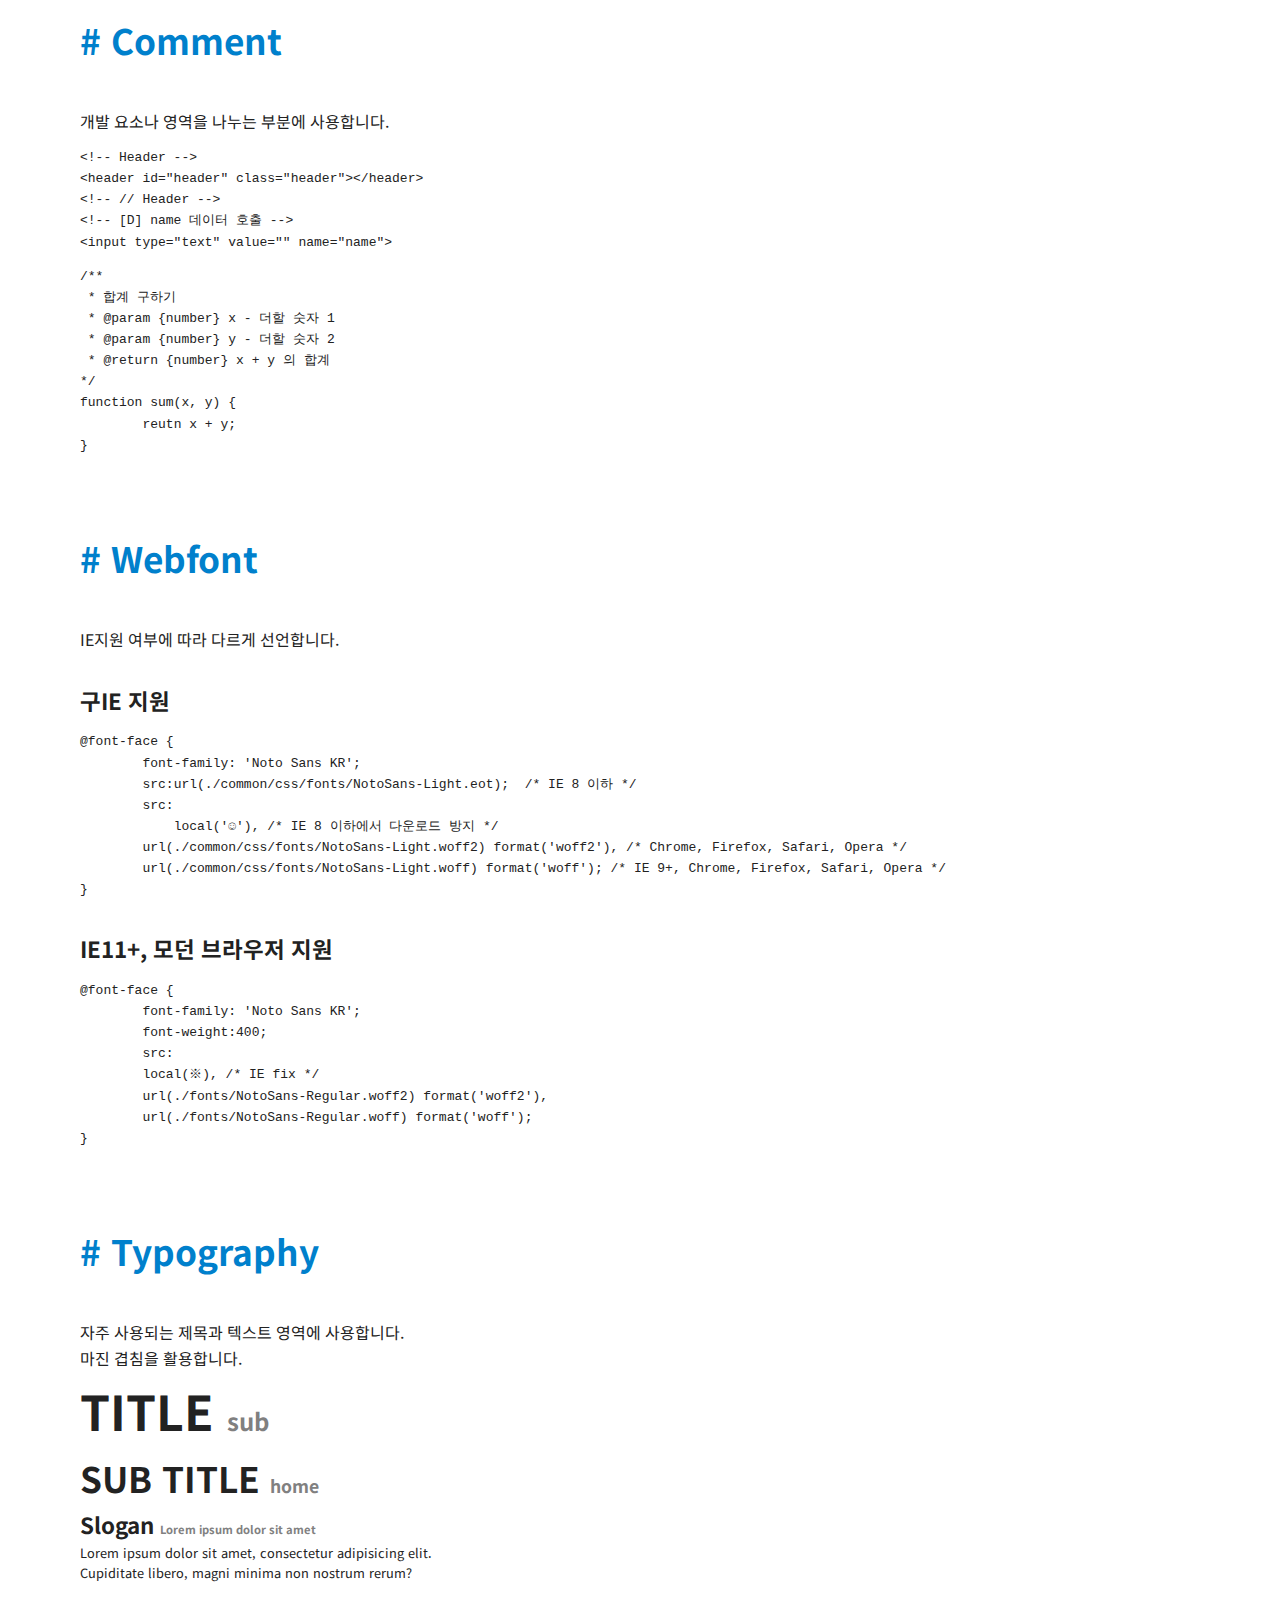
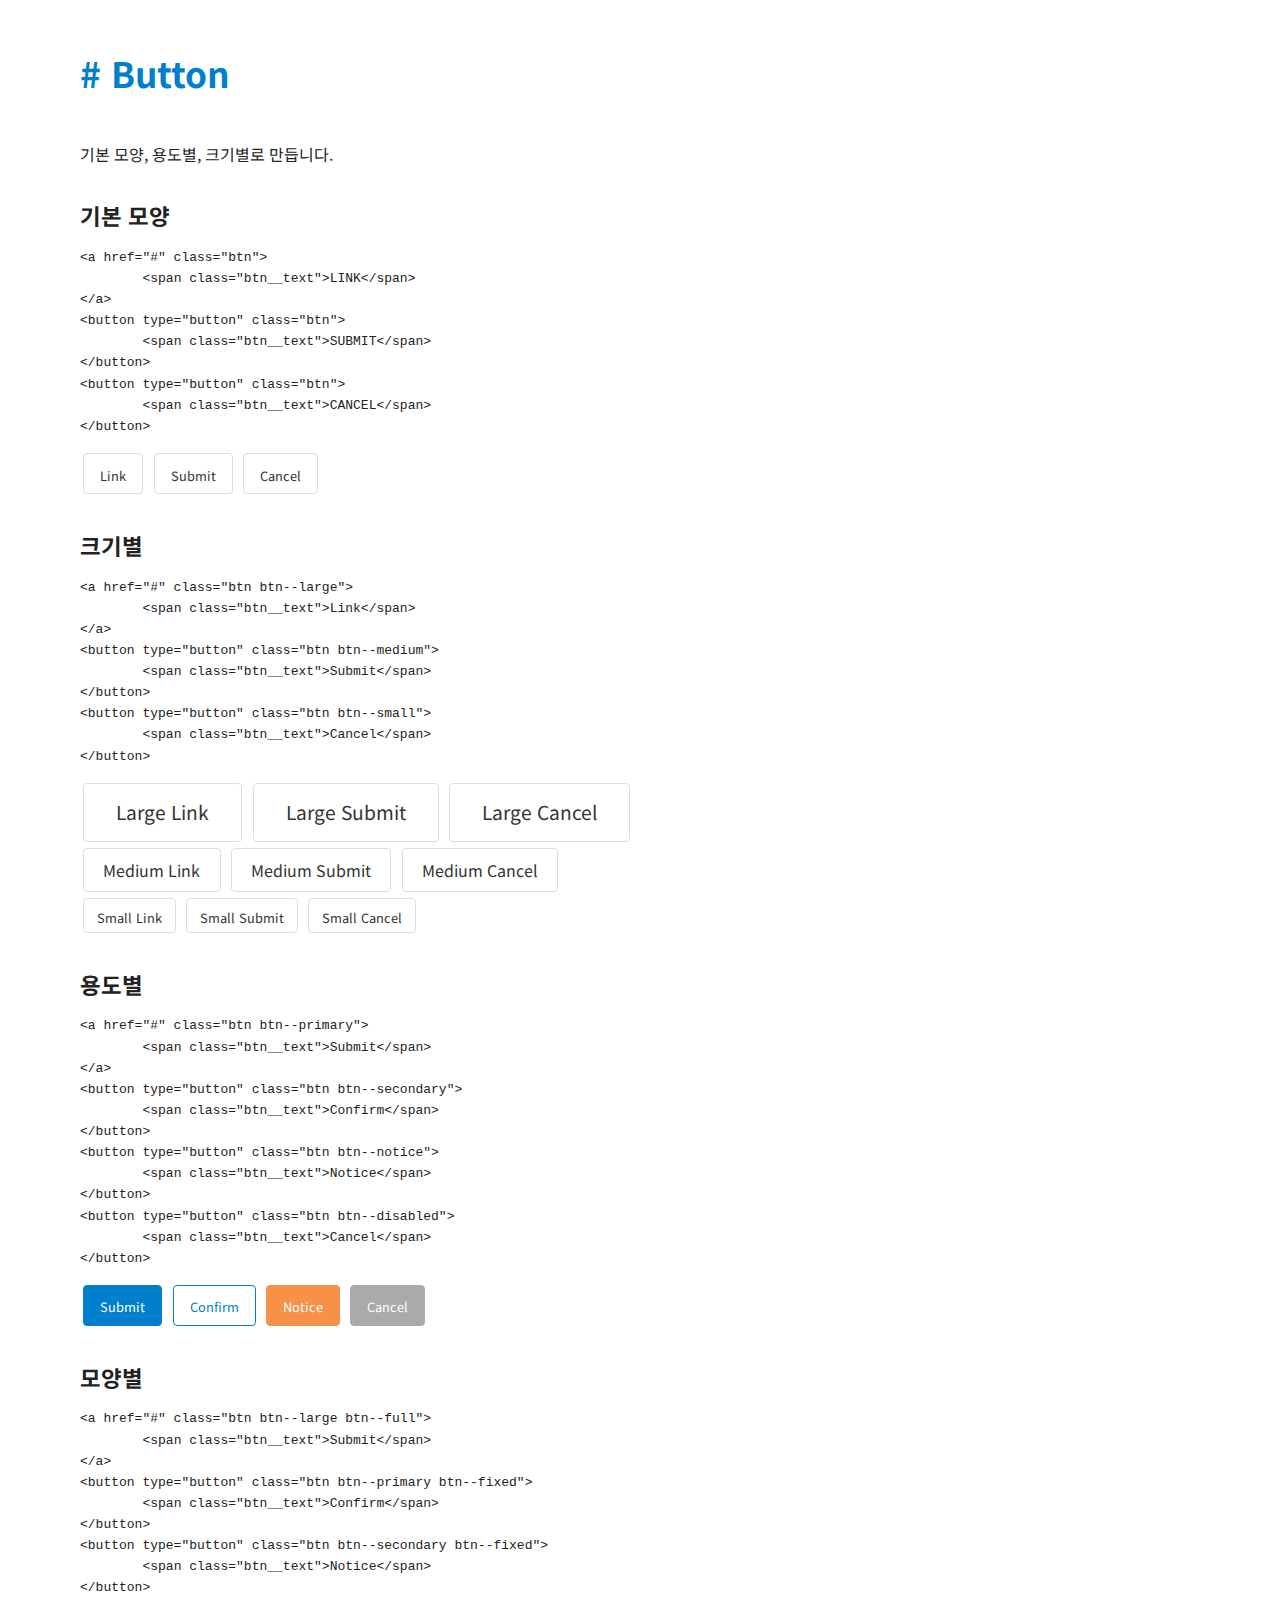
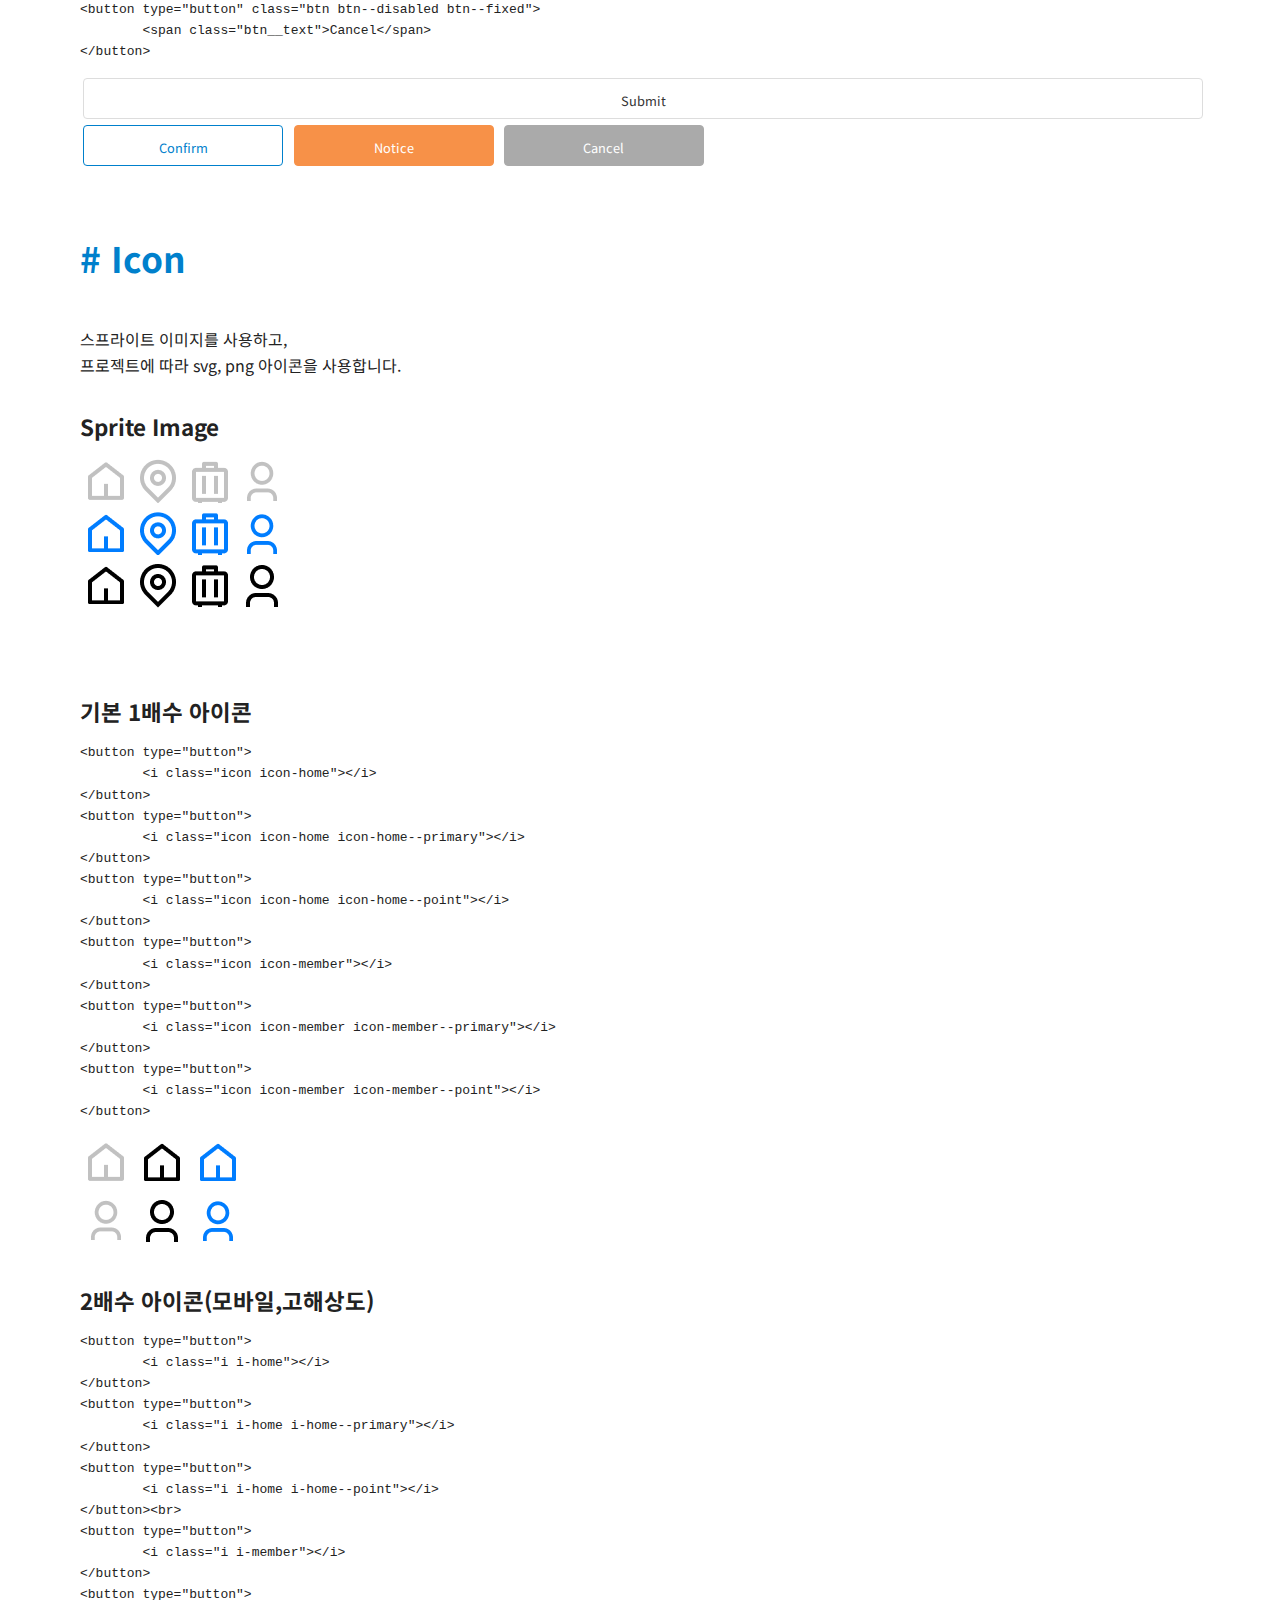
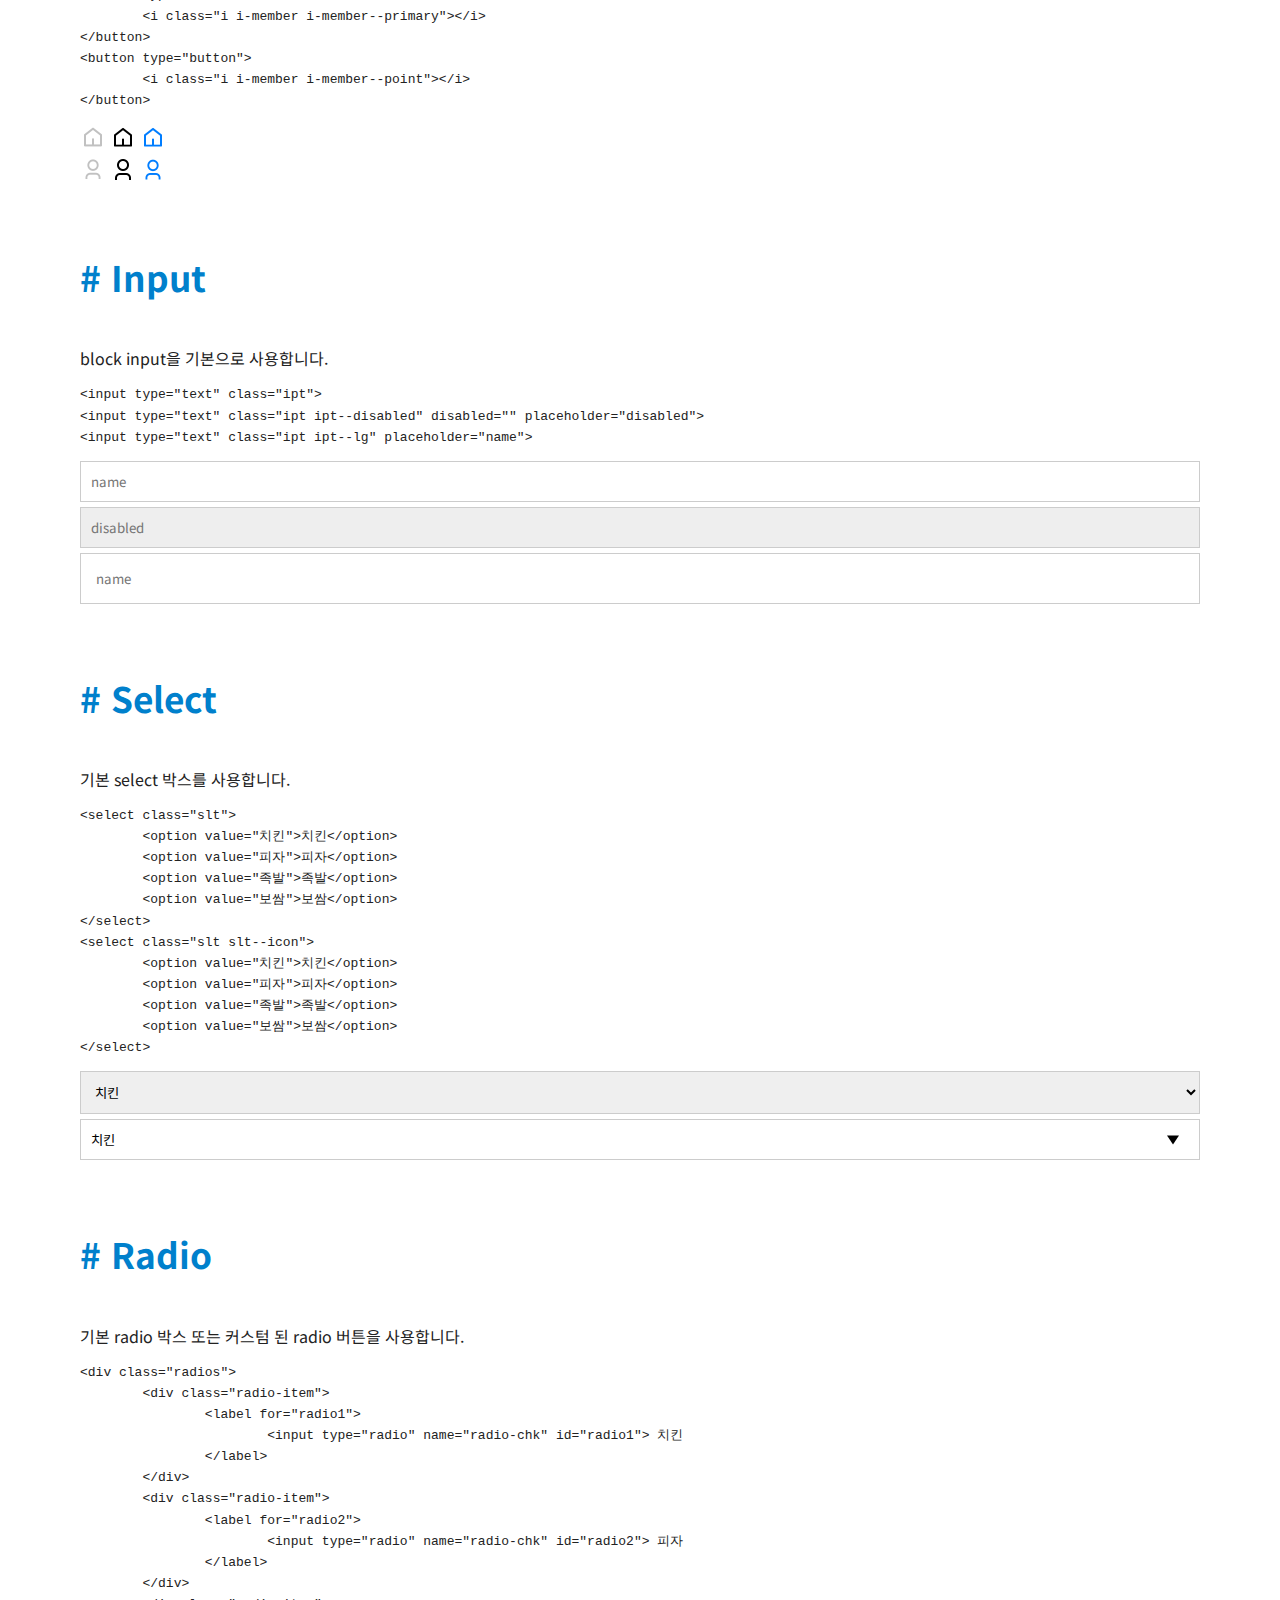
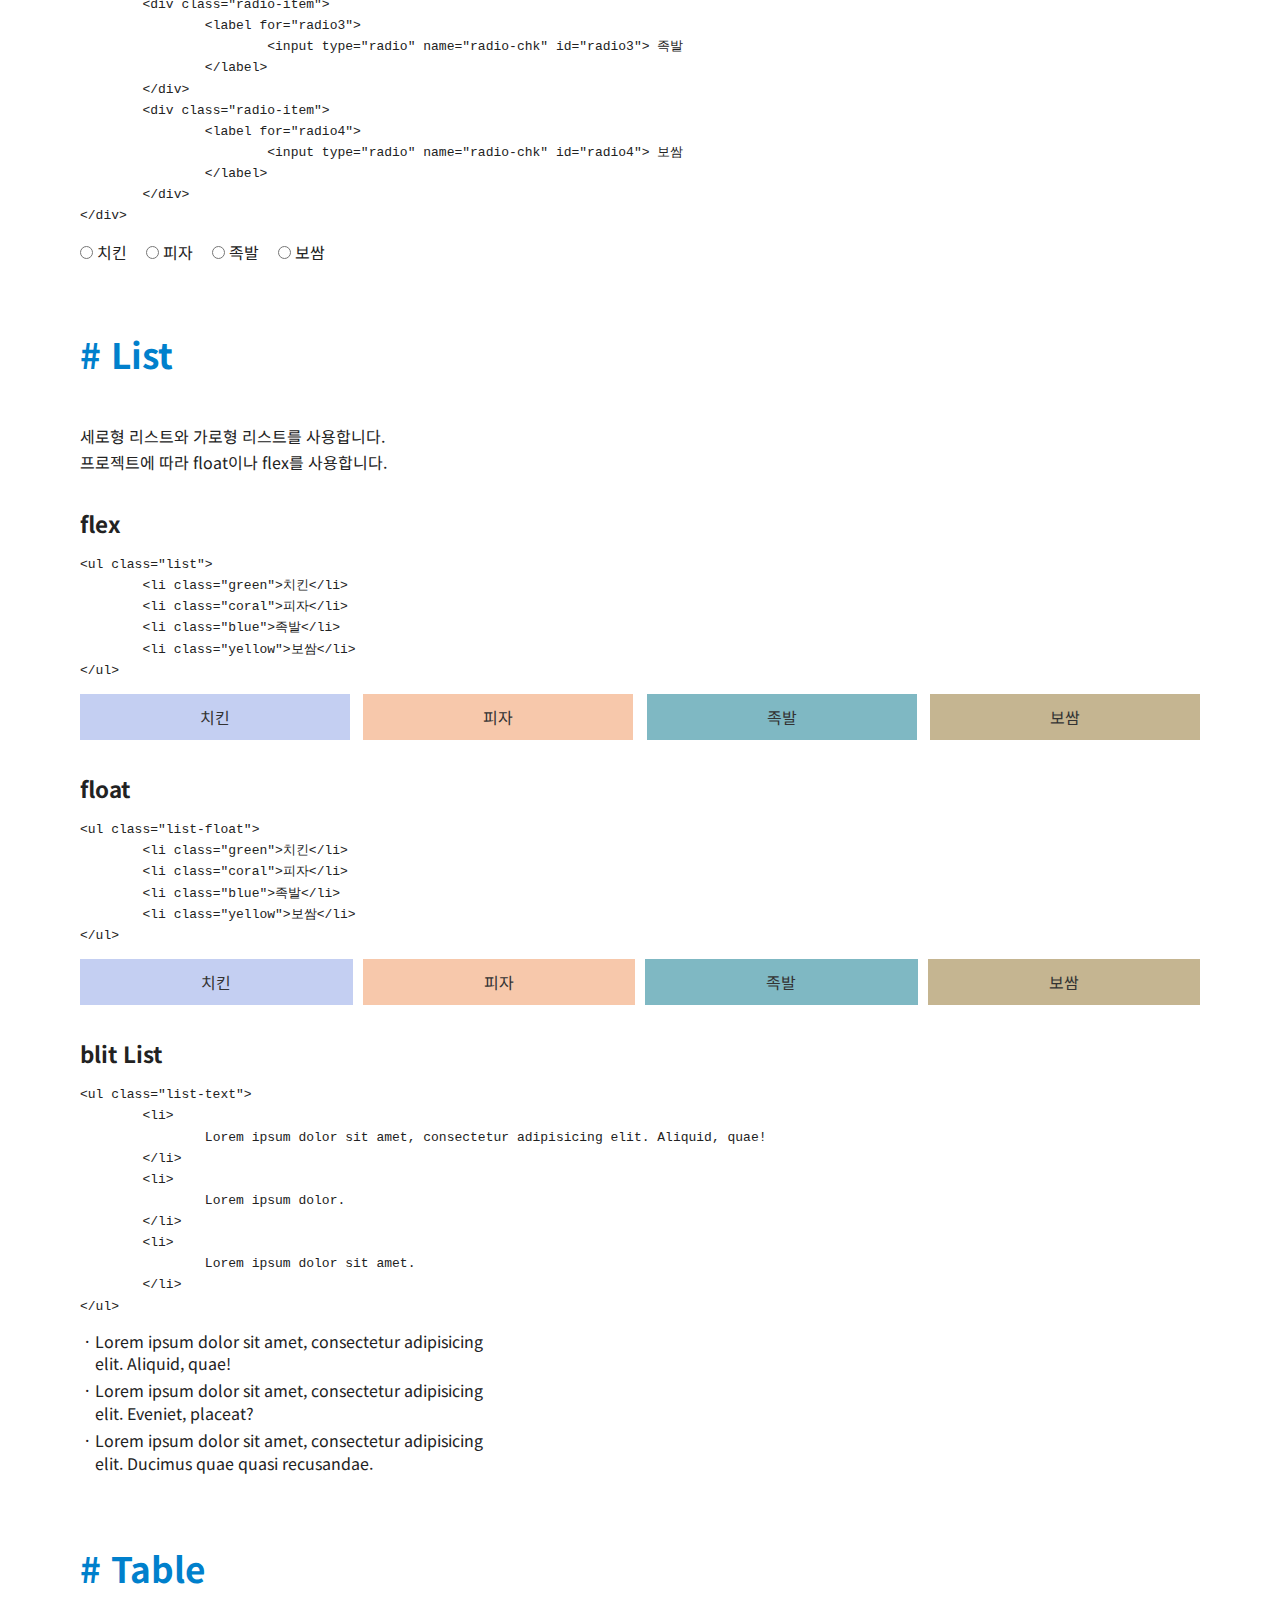
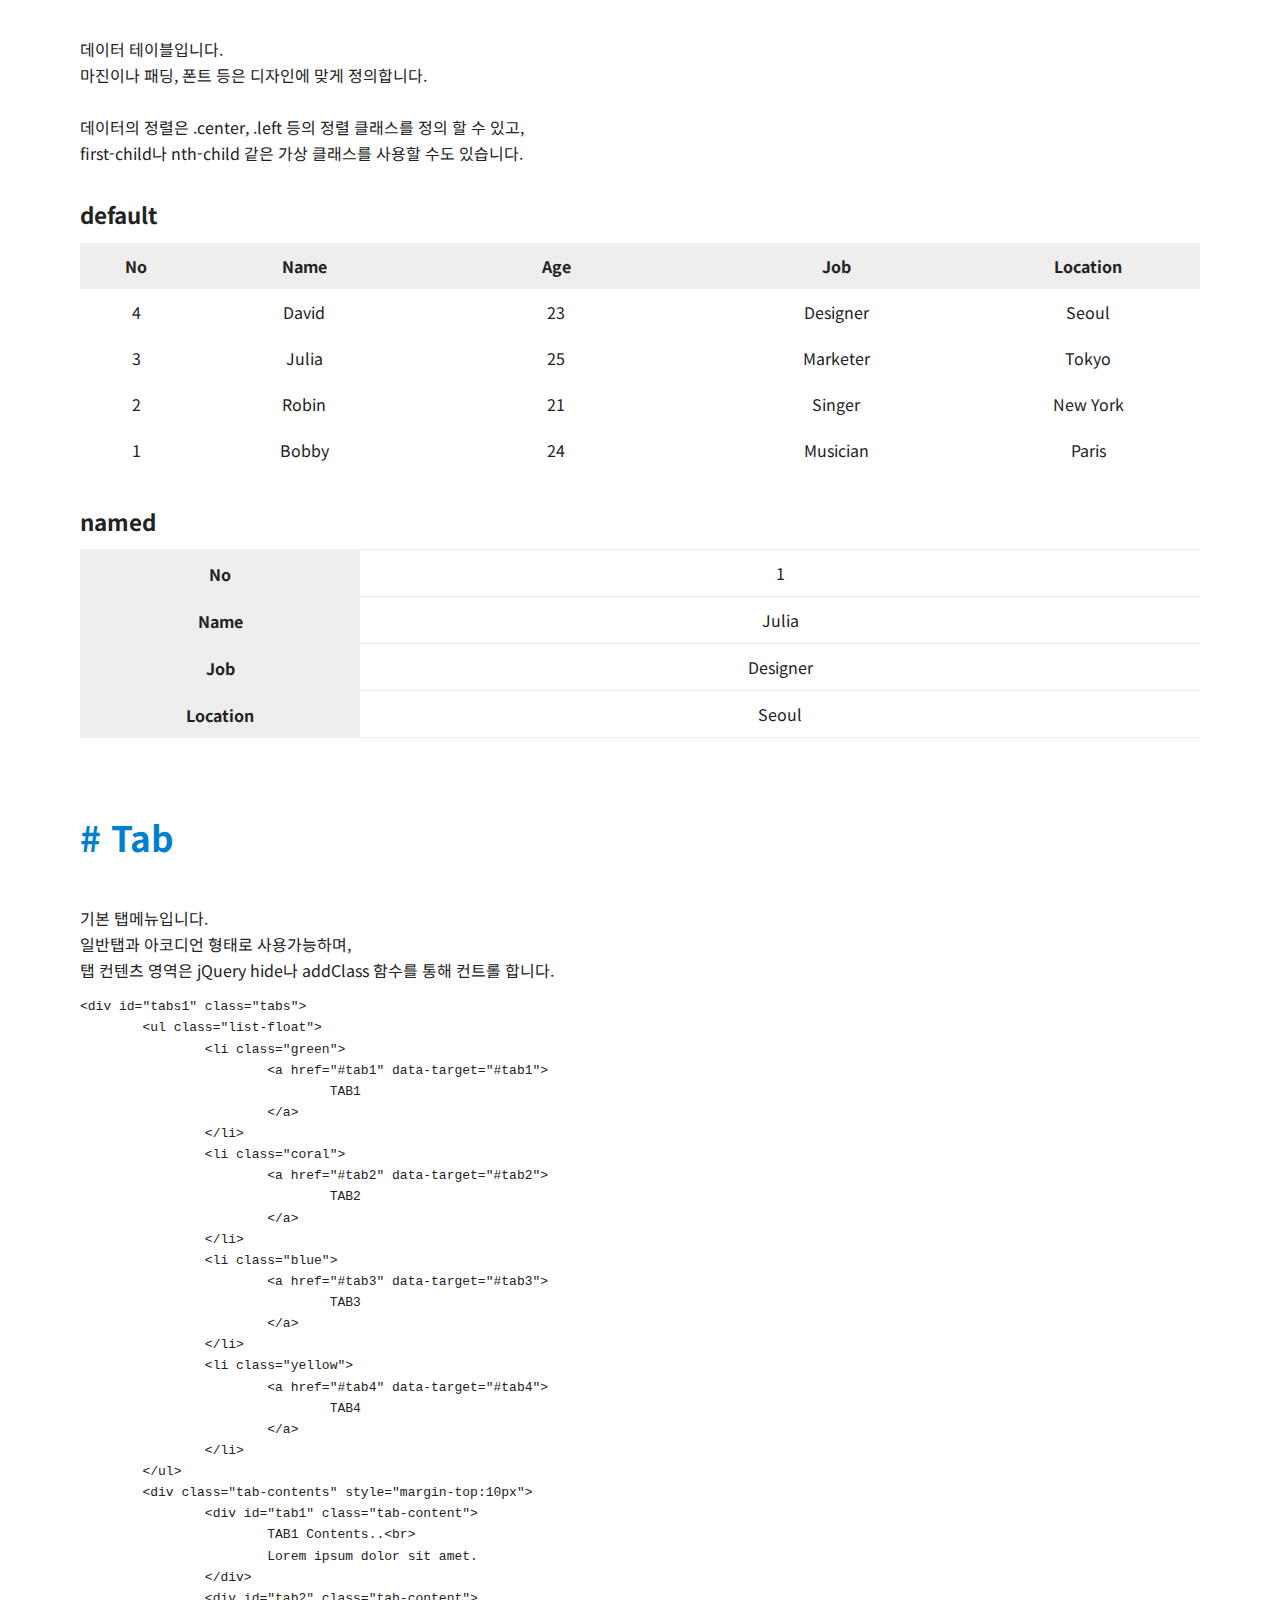
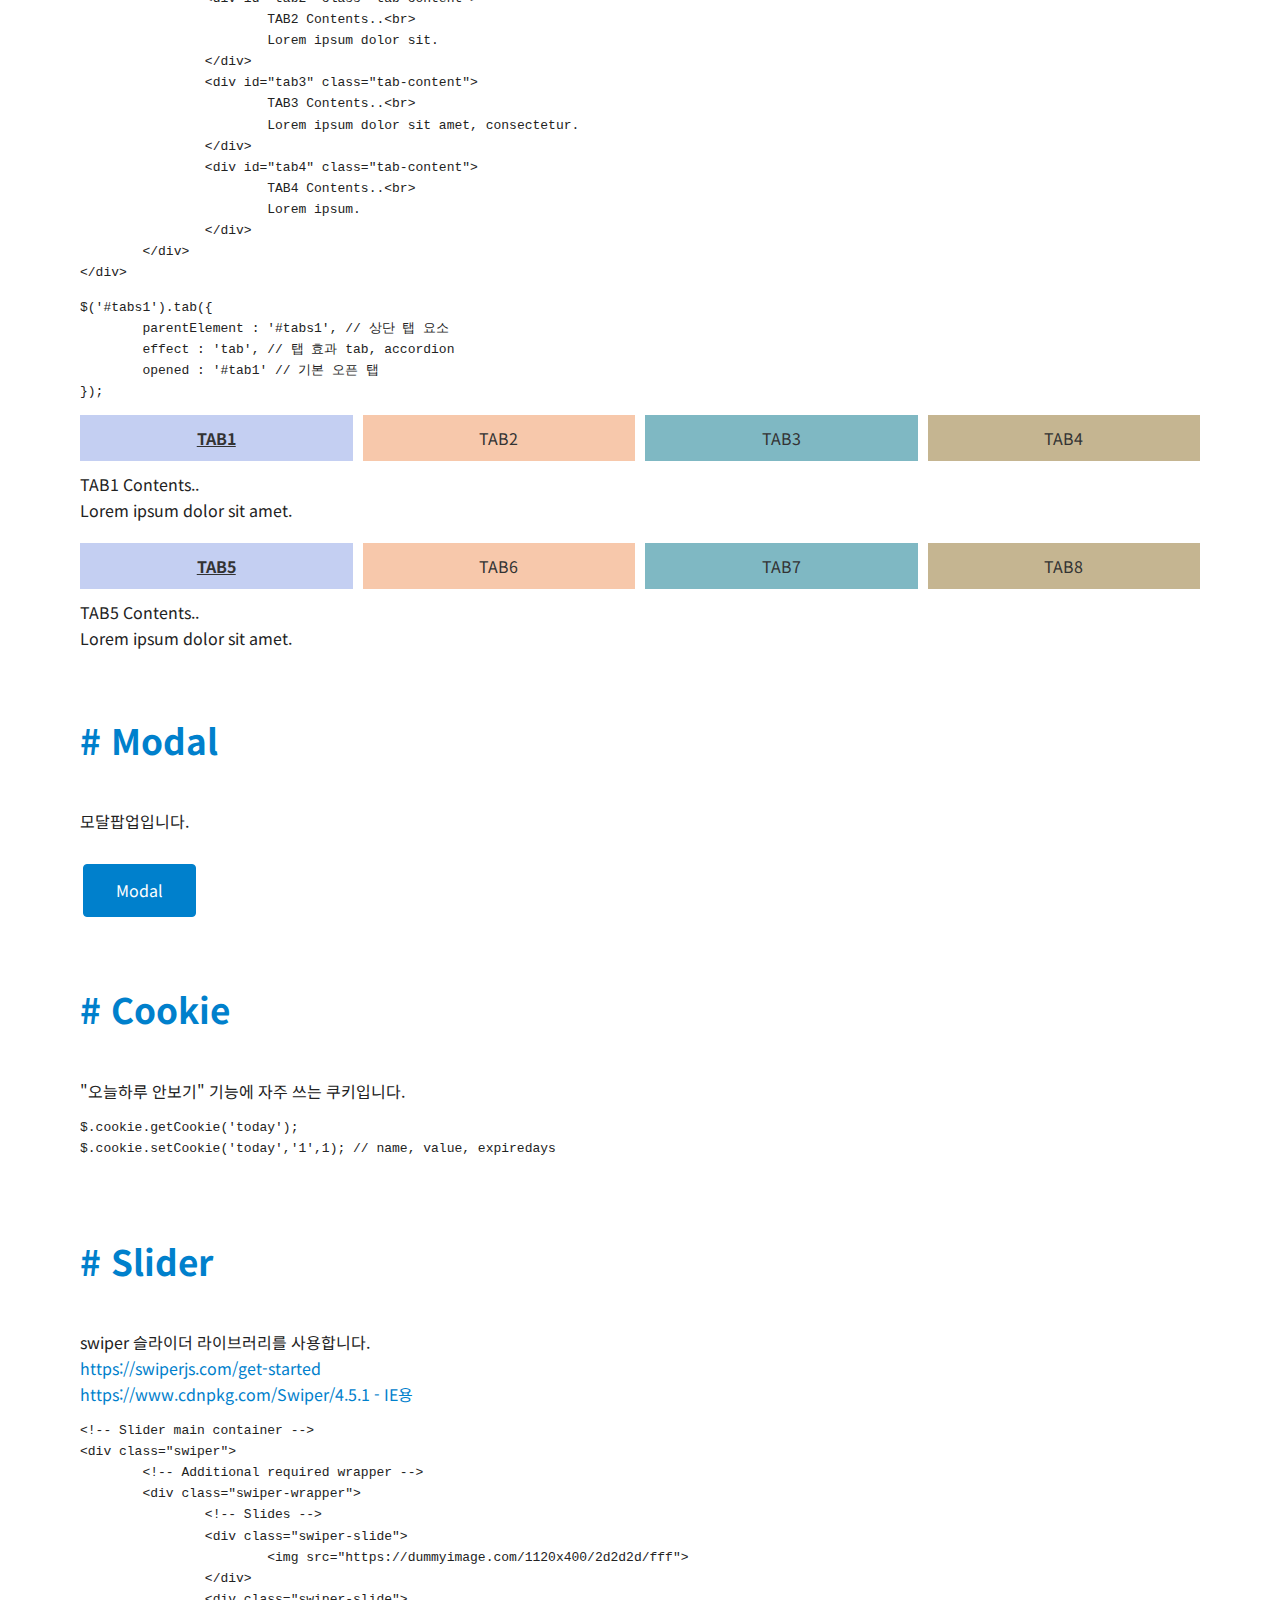
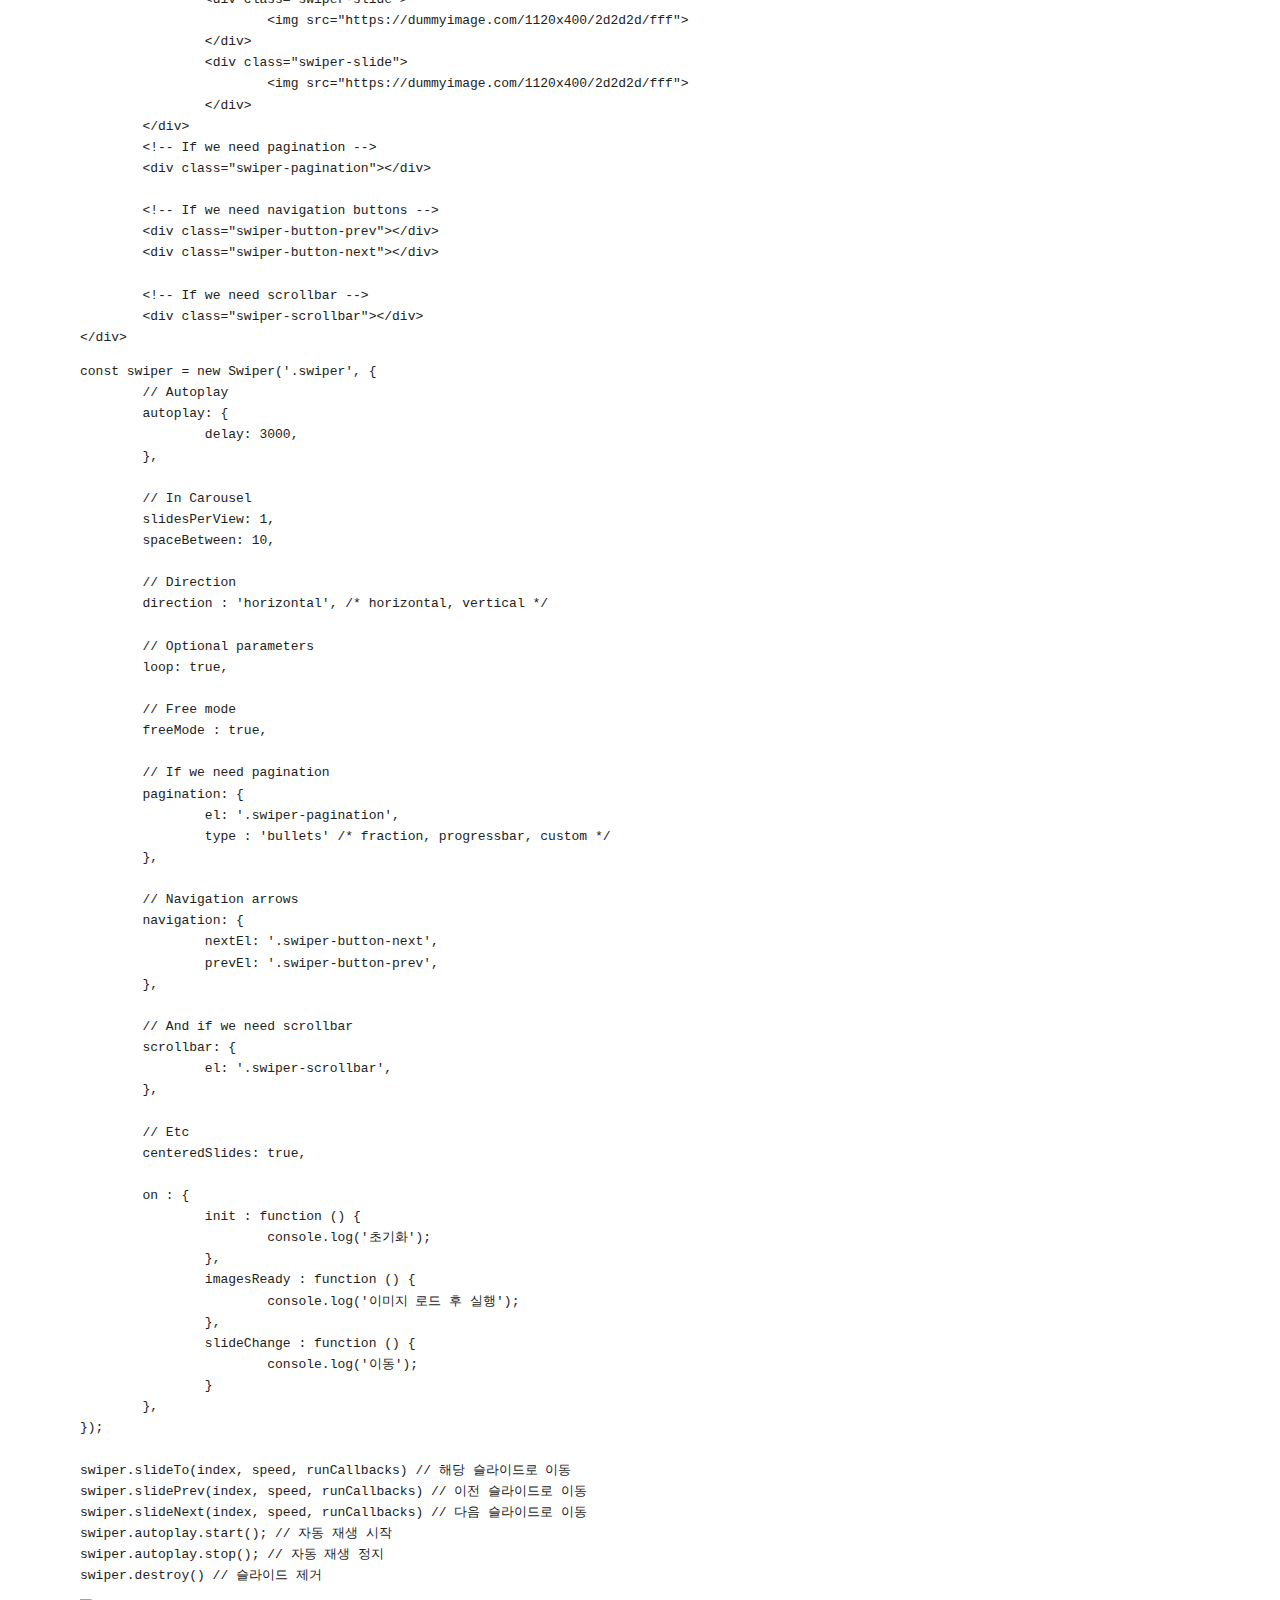
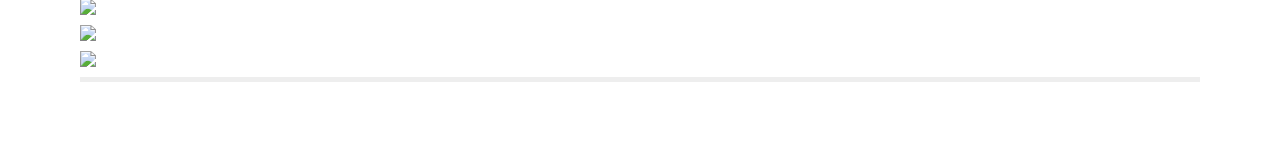
==== commit 1472f556: "add radios" ====
--- a/index.html
+++ b/index.html
@@ -453,6 +453,59 @@
 				<option value="족발">족발</option>
 				<option value="보쌈">보쌈</option>
 			</select>
+		</div>
+	</section>
+	<section class="section" id="radio">
+		<h2 class="h2"><a href="#select"># Radio</a></h2>
+		<p class="p">
+			기본 radio 박스 또는 커스텀 된 radio 버튼을 사용합니다.
+		</p>
+		<pre><code class="language-html"><div class="radios">
+	<div class="radio-item">
+		<label for="radio1">
+			<input type="radio" name="radio-chk" id="radio1"> 치킨
+		</label>
+	</div>
+	<div class="radio-item">
+		<label for="radio2">
+			<input type="radio" name="radio-chk" id="radio2"> 피자
+		</label>
+	</div>
+	<div class="radio-item">
+		<label for="radio3">
+			<input type="radio" name="radio-chk" id="radio3"> 족발
+		</label>
+	</div>
+	<div class="radio-item">
+		<label for="radio4">
+			<input type="radio" name="radio-chk" id="radio4"> 보쌈
+		</label>
+	</div>
+</div>
+</code></pre>
+		<div class="result">
+			<div class="radios">
+				<div class="radio-item">
+					<label for="radio1">
+						<input type="radio" name="radio-chk" id="radio1"> 치킨
+					</label>
+				</div>
+				<div class="radio-item">
+					<label for="radio2">
+						<input type="radio" name="radio-chk" id="radio2"> 피자
+					</label>
+				</div>
+				<div class="radio-item">
+					<label for="radio3">
+						<input type="radio" name="radio-chk" id="radio3"> 족발
+					</label>
+				</div>
+				<div class="radio-item">
+					<label for="radio4">
+						<input type="radio" name="radio-chk" id="radio4"> 보쌈
+					</label>
+				</div>
+			</div>
 		</div>
 	</section>
 	<section class="section" id="list">
--- a/css/webcomponents.css
+++ b/css/webcomponents.css
@@ -61,6 +61,10 @@
 .ipt--disabled {background:#eee}
 .slt {display:block;width:100%;padding:10px;border:1px solid #ccc;outline:none}
 .slt--icon {-webkit-appearance:none;-moz-appearance:none;appearance:none;background:url("[data-uri]") no-repeat calc(100% - 20px) 50%;background-size:12px 12px}
+/*RADIO*/
+.radios {}
+.radio-item {display:inline-block}
+.radio-item ~ .radio-item {margin-left:15px}
 /*LIST*/
 .list {display:flex;justify-content:space-between}
 .list li {flex-basis:calc(25% - 10px);padding:10px;color:#333;text-align:center;box-sizing:border-box}
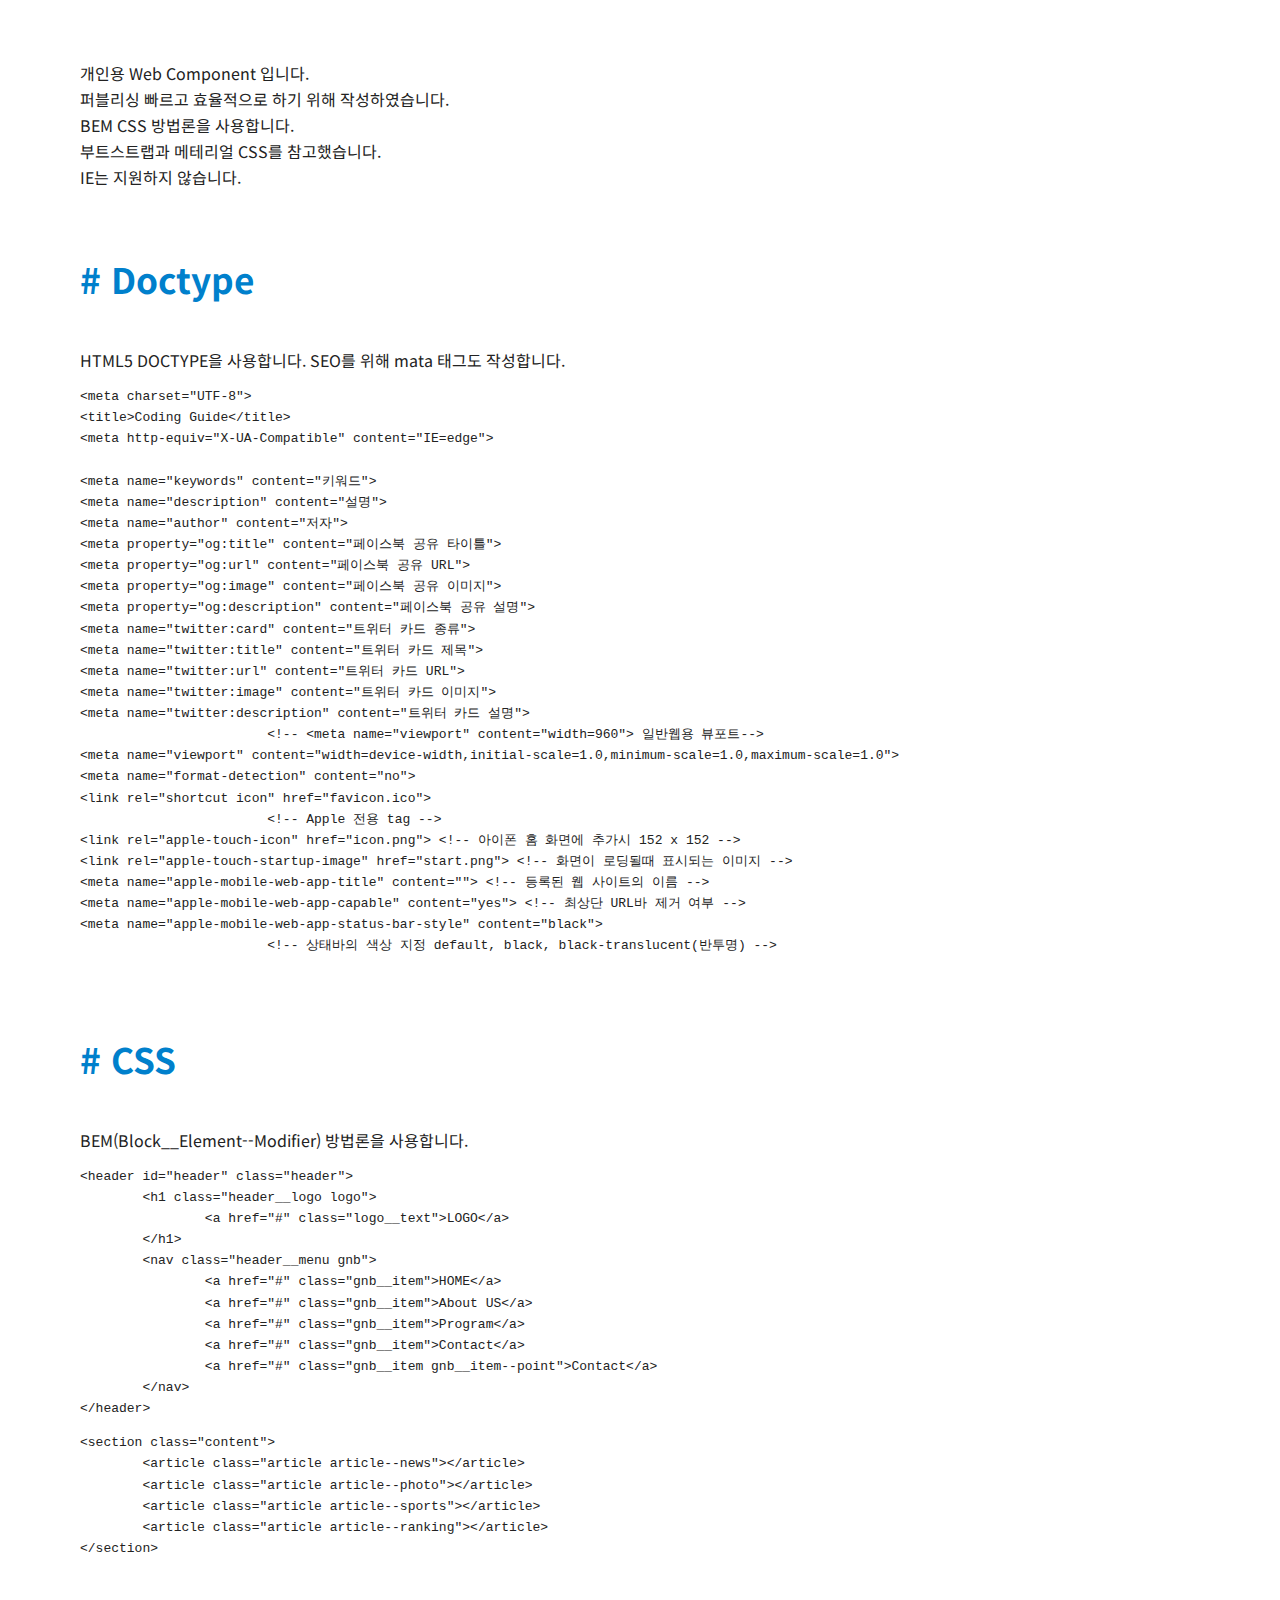
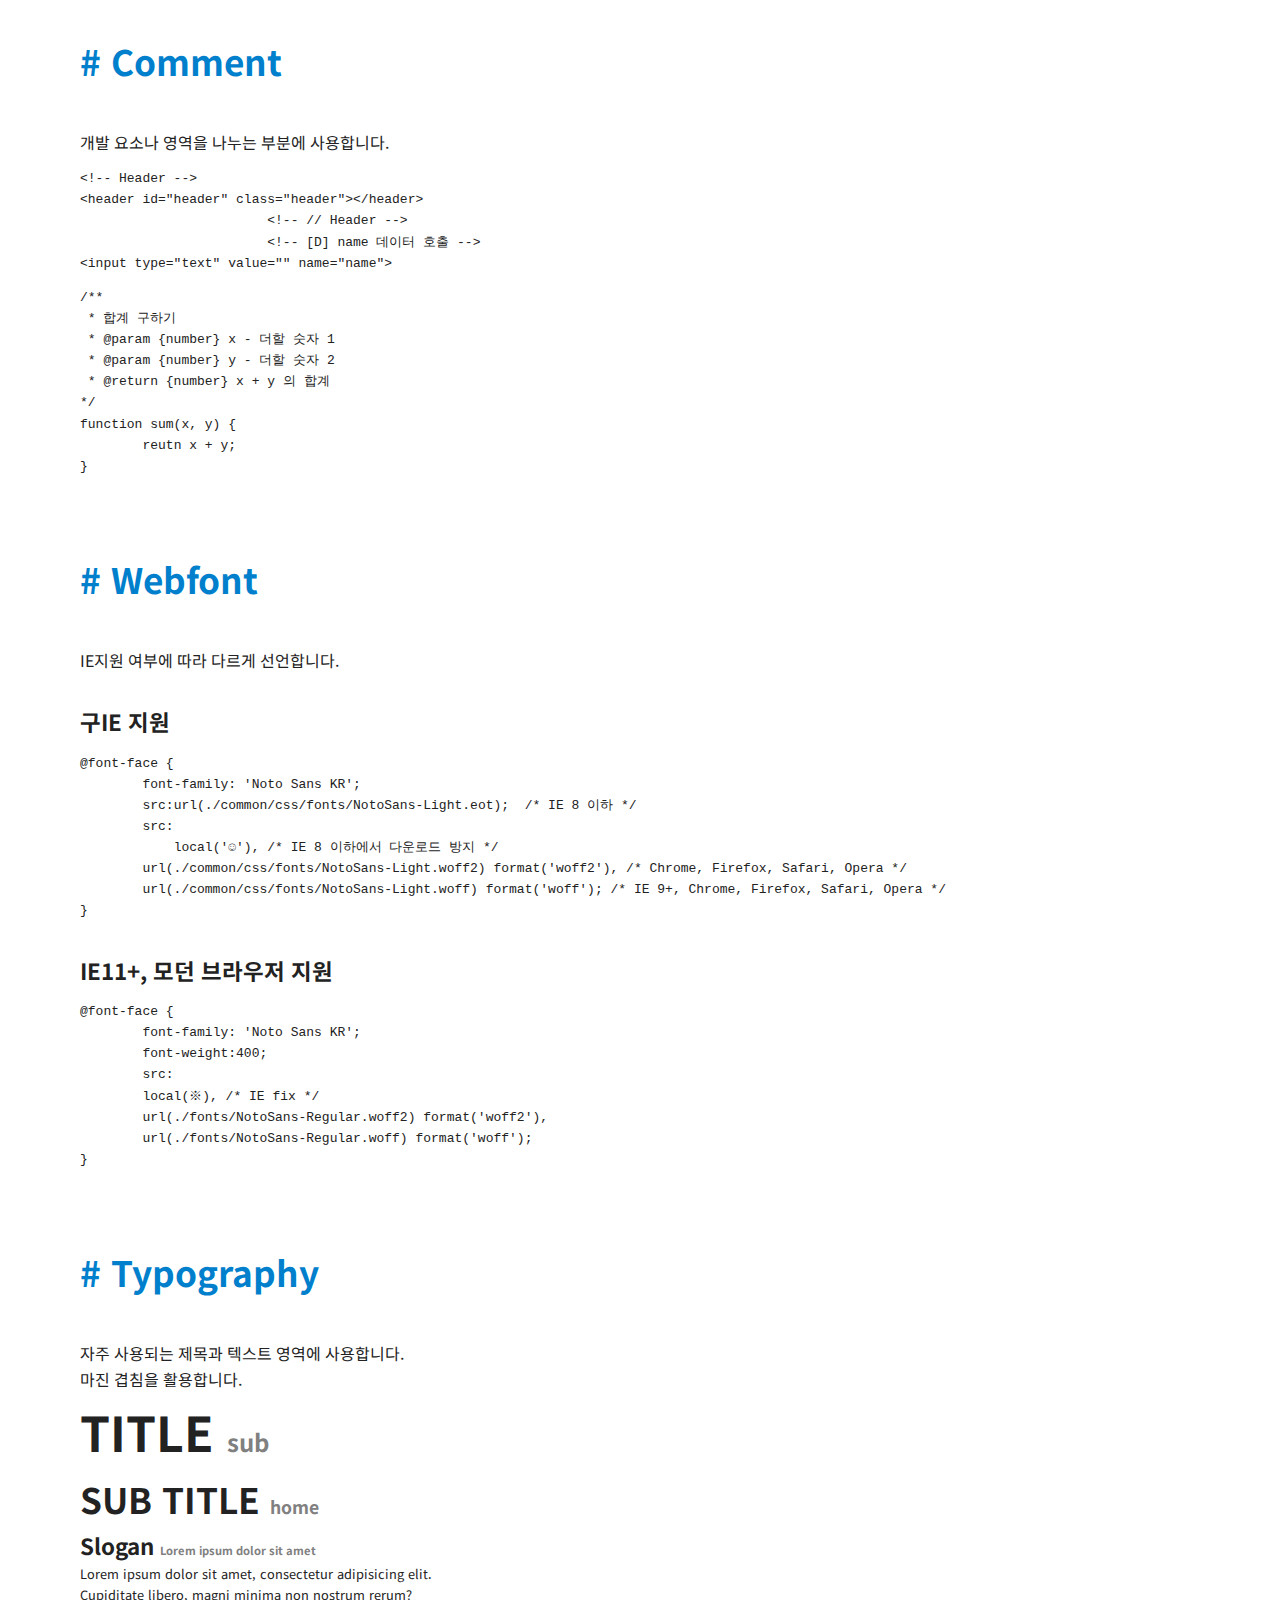
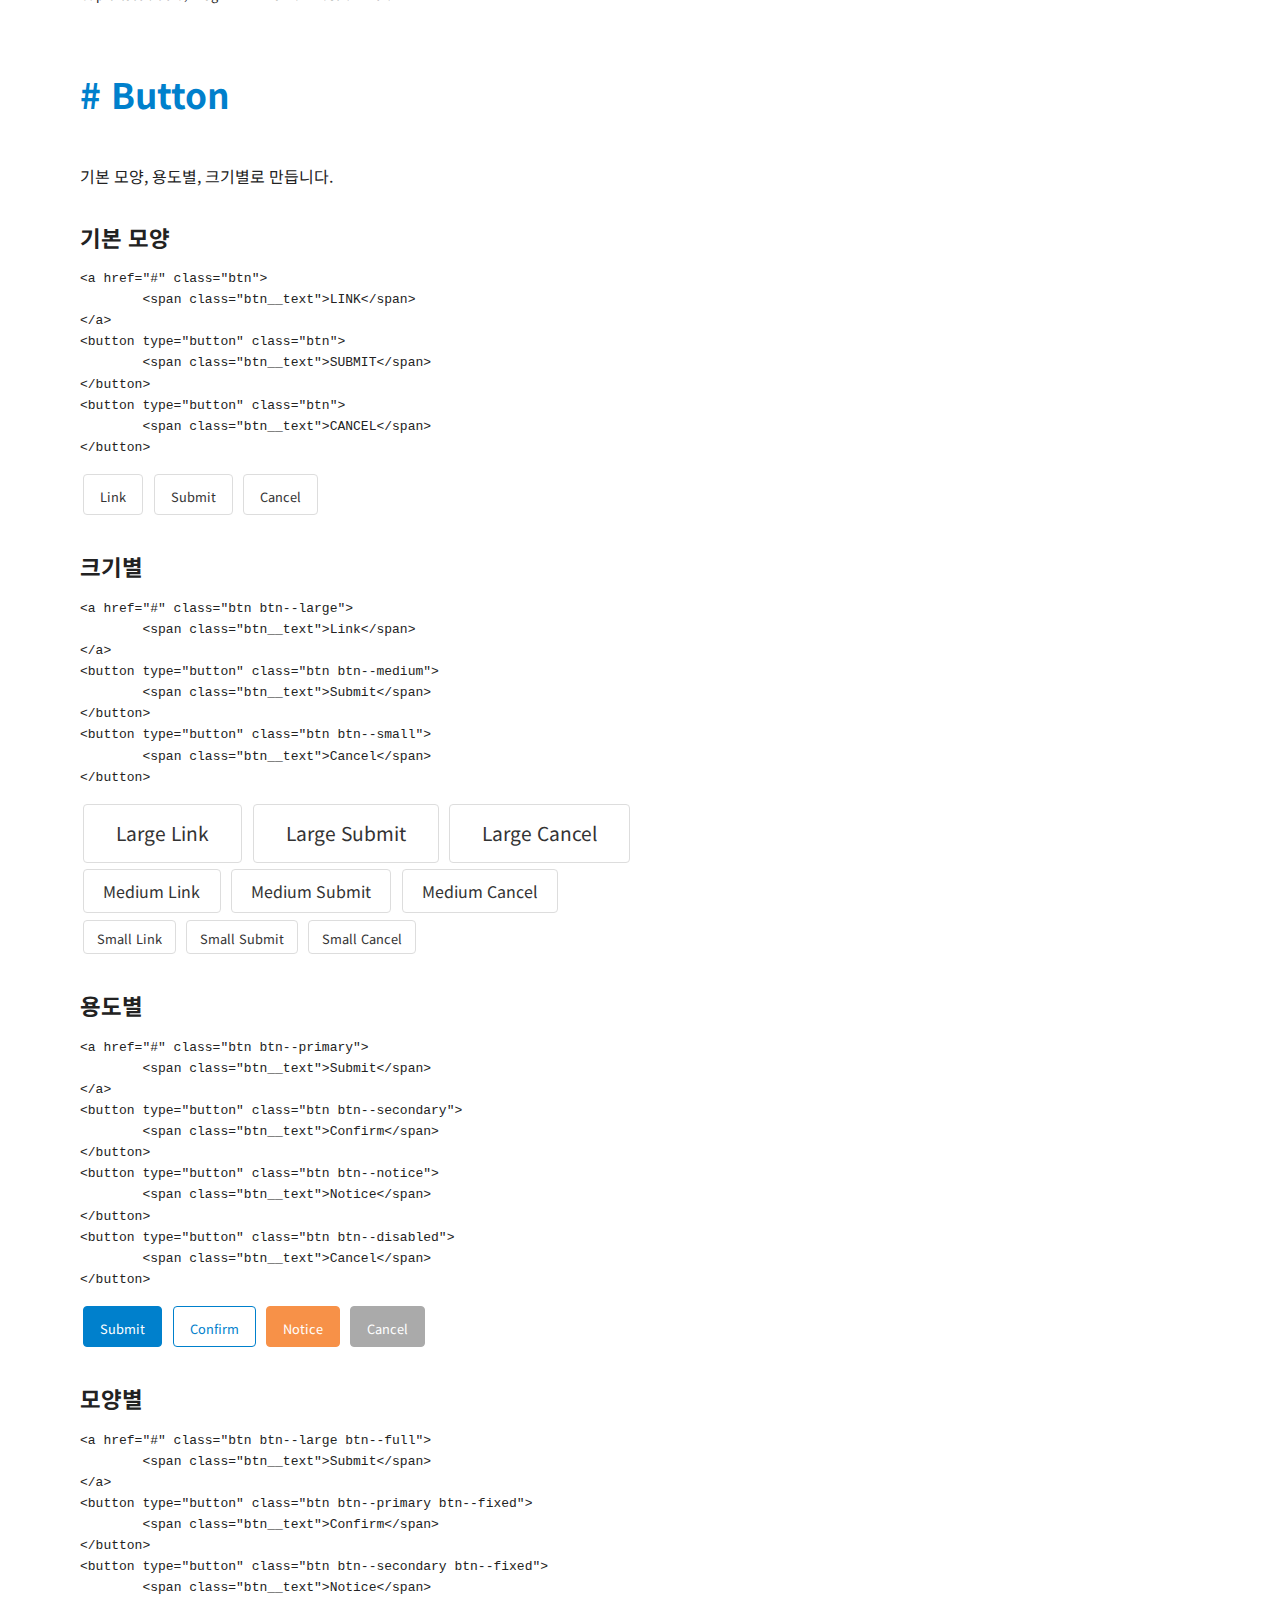
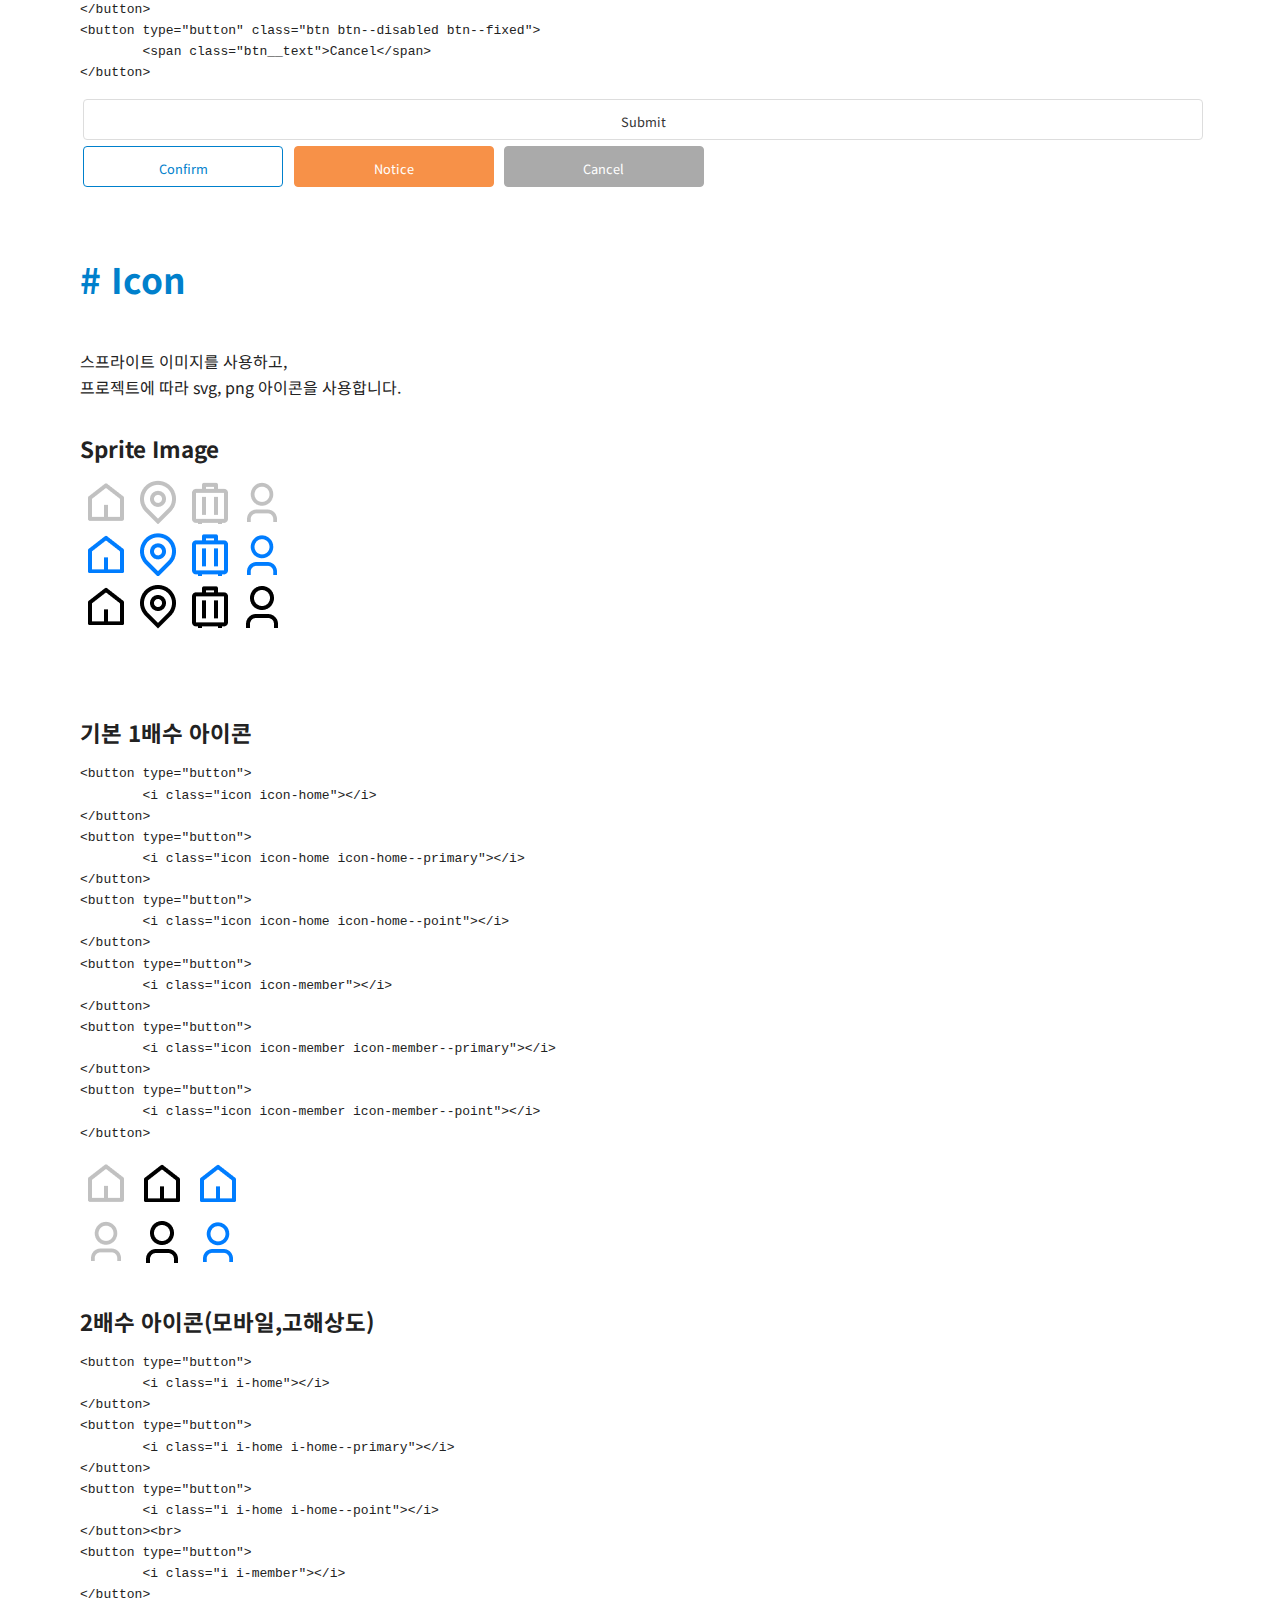
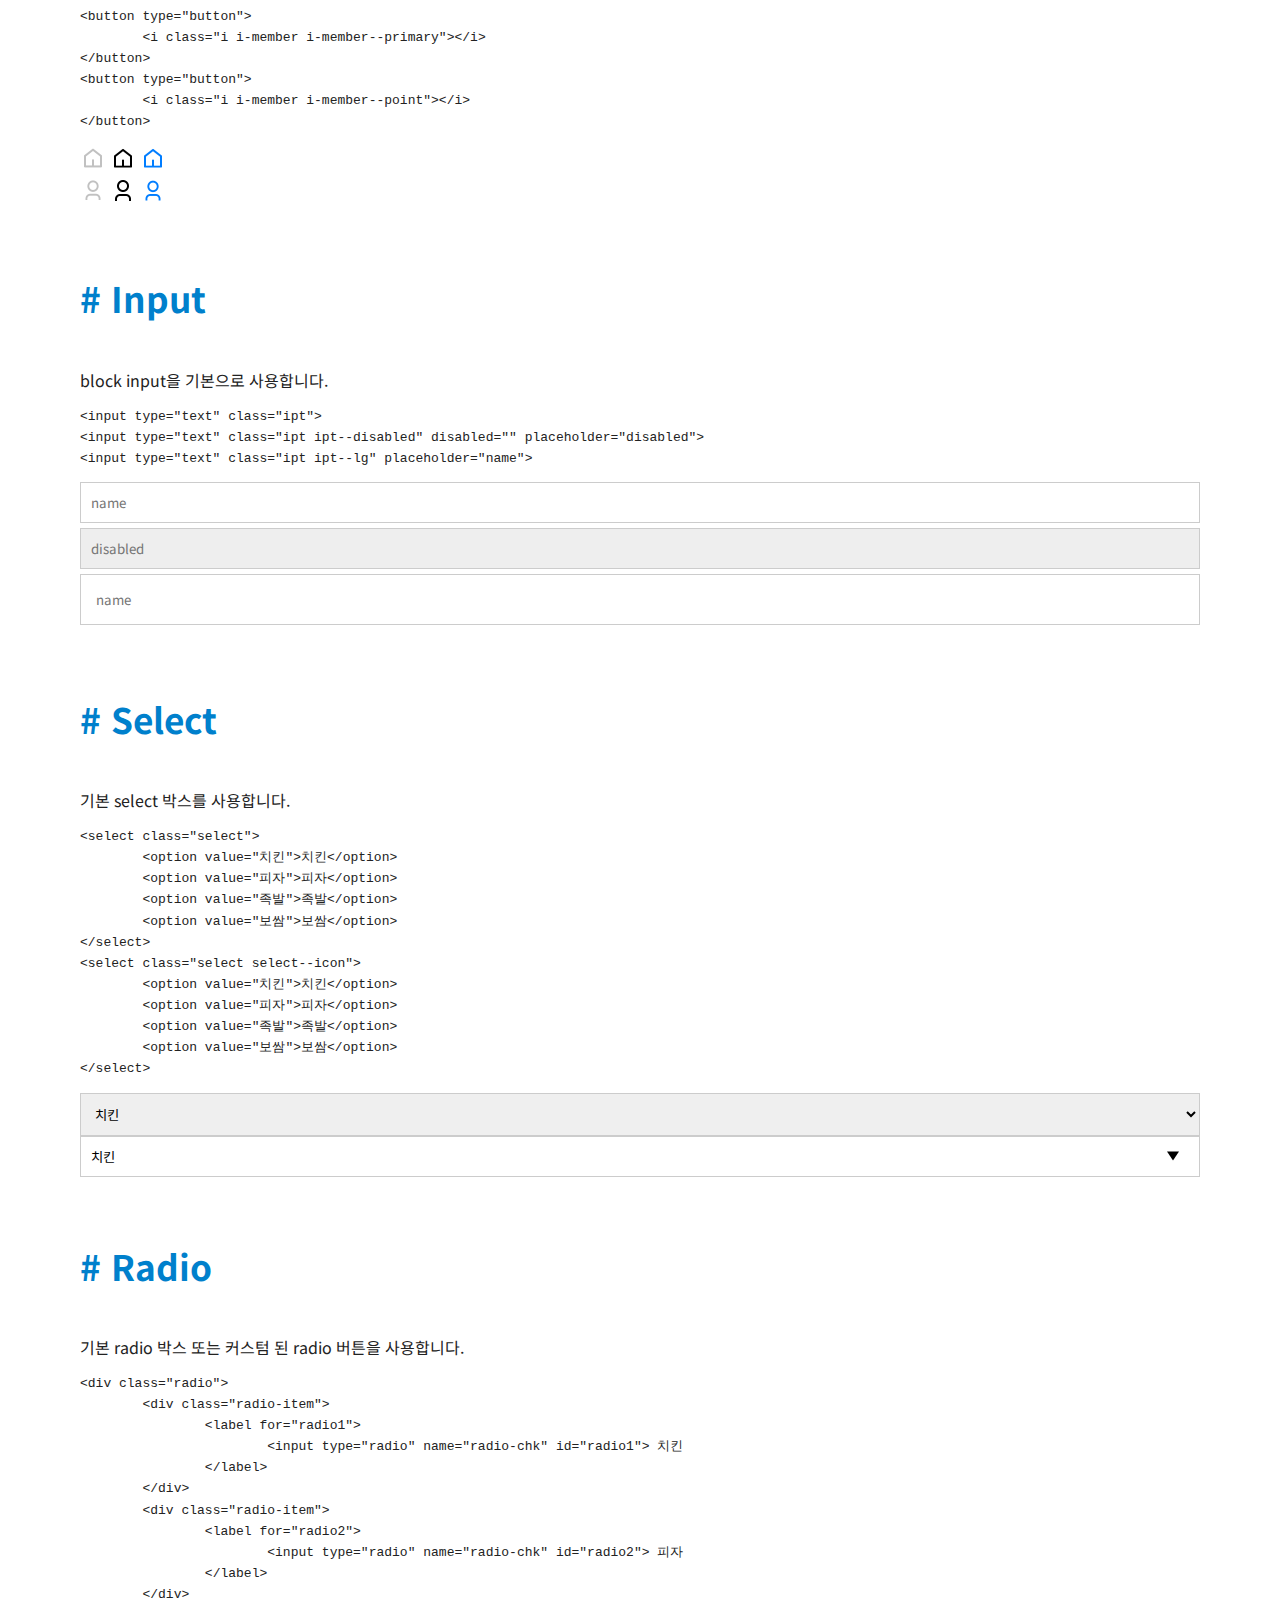
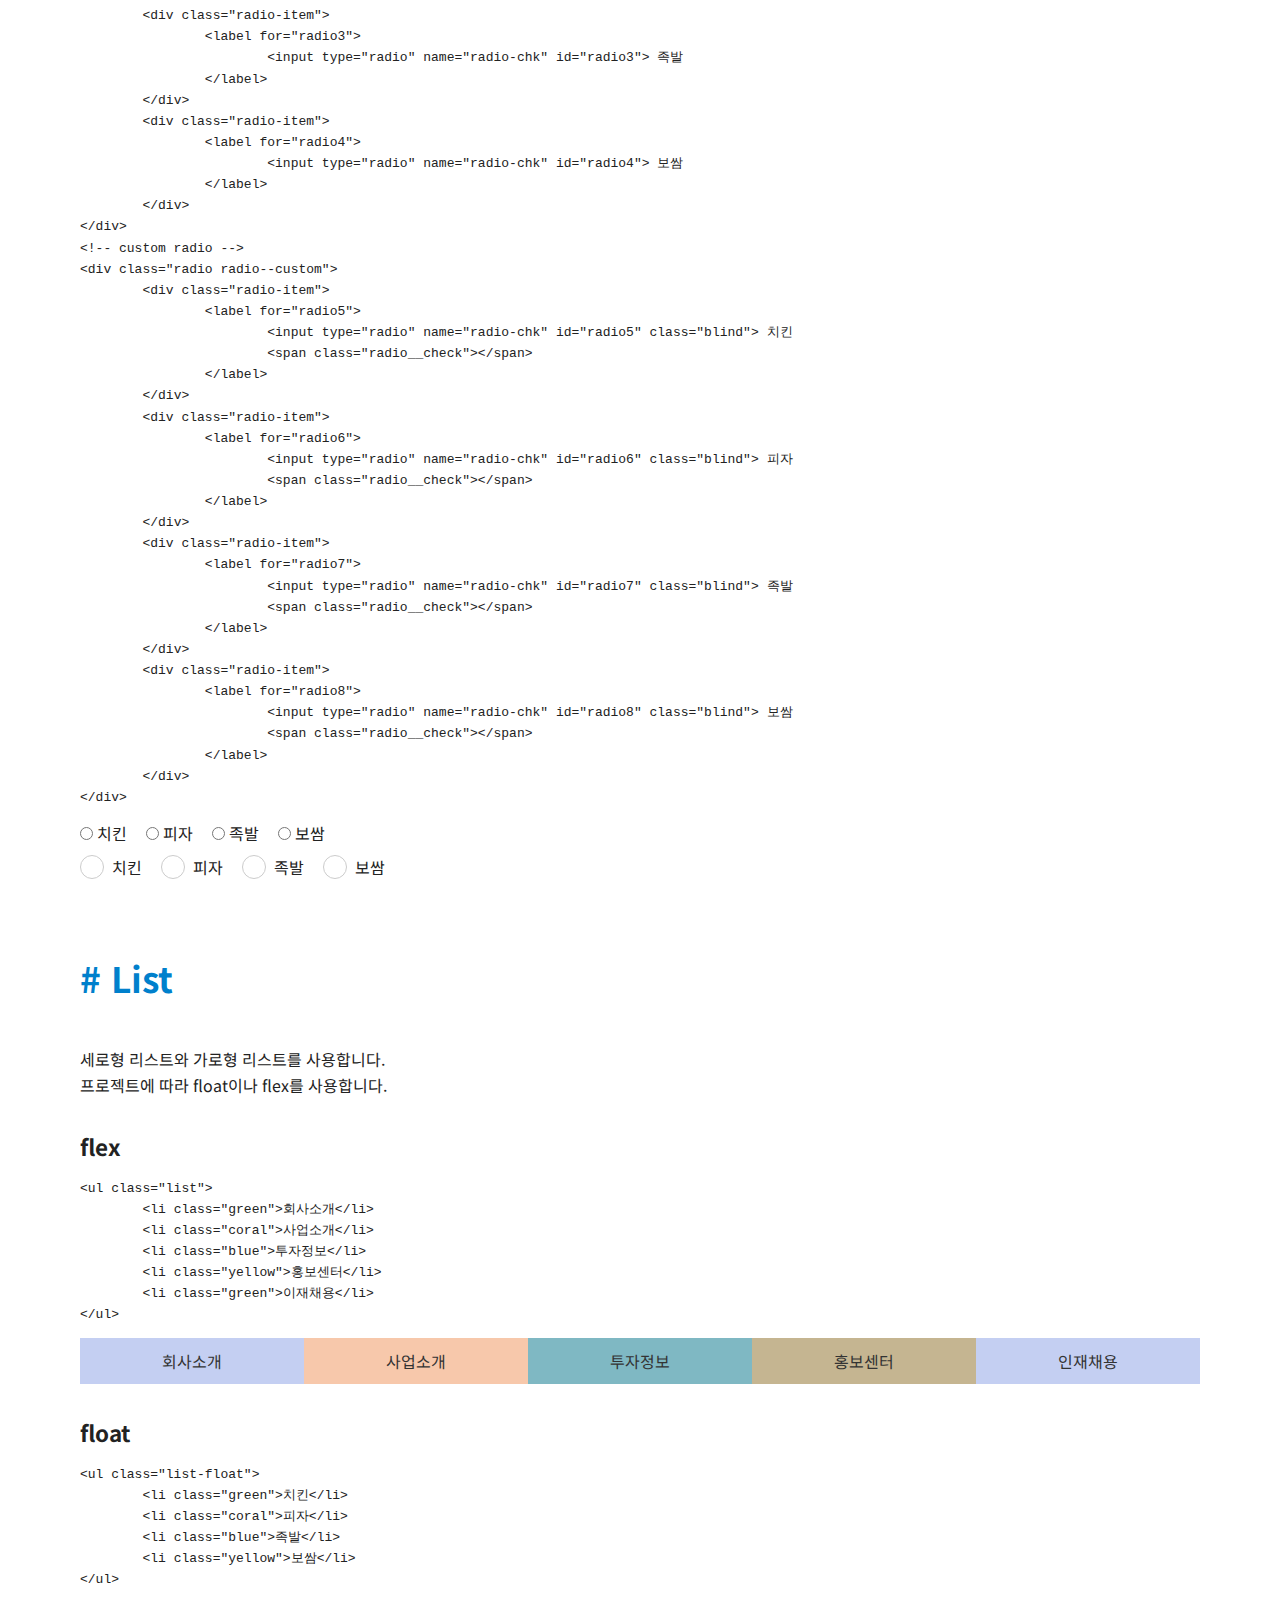
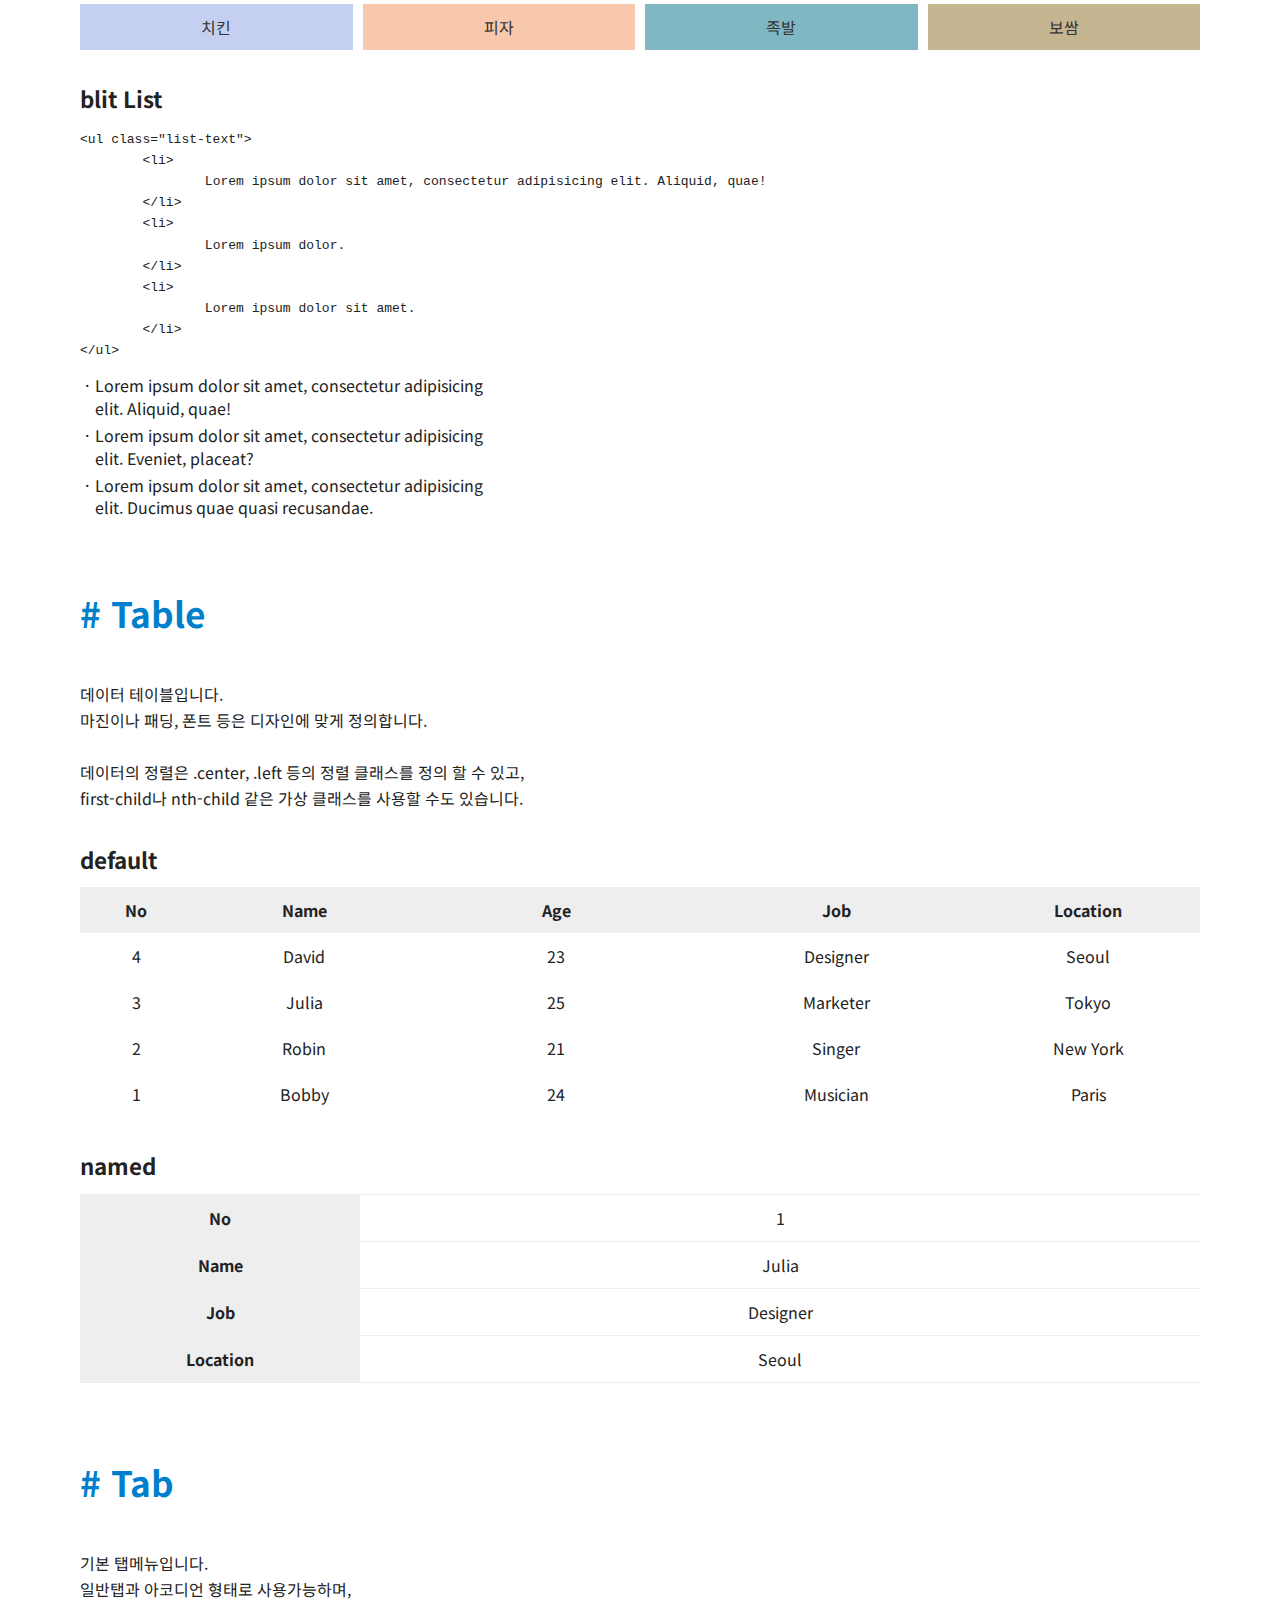
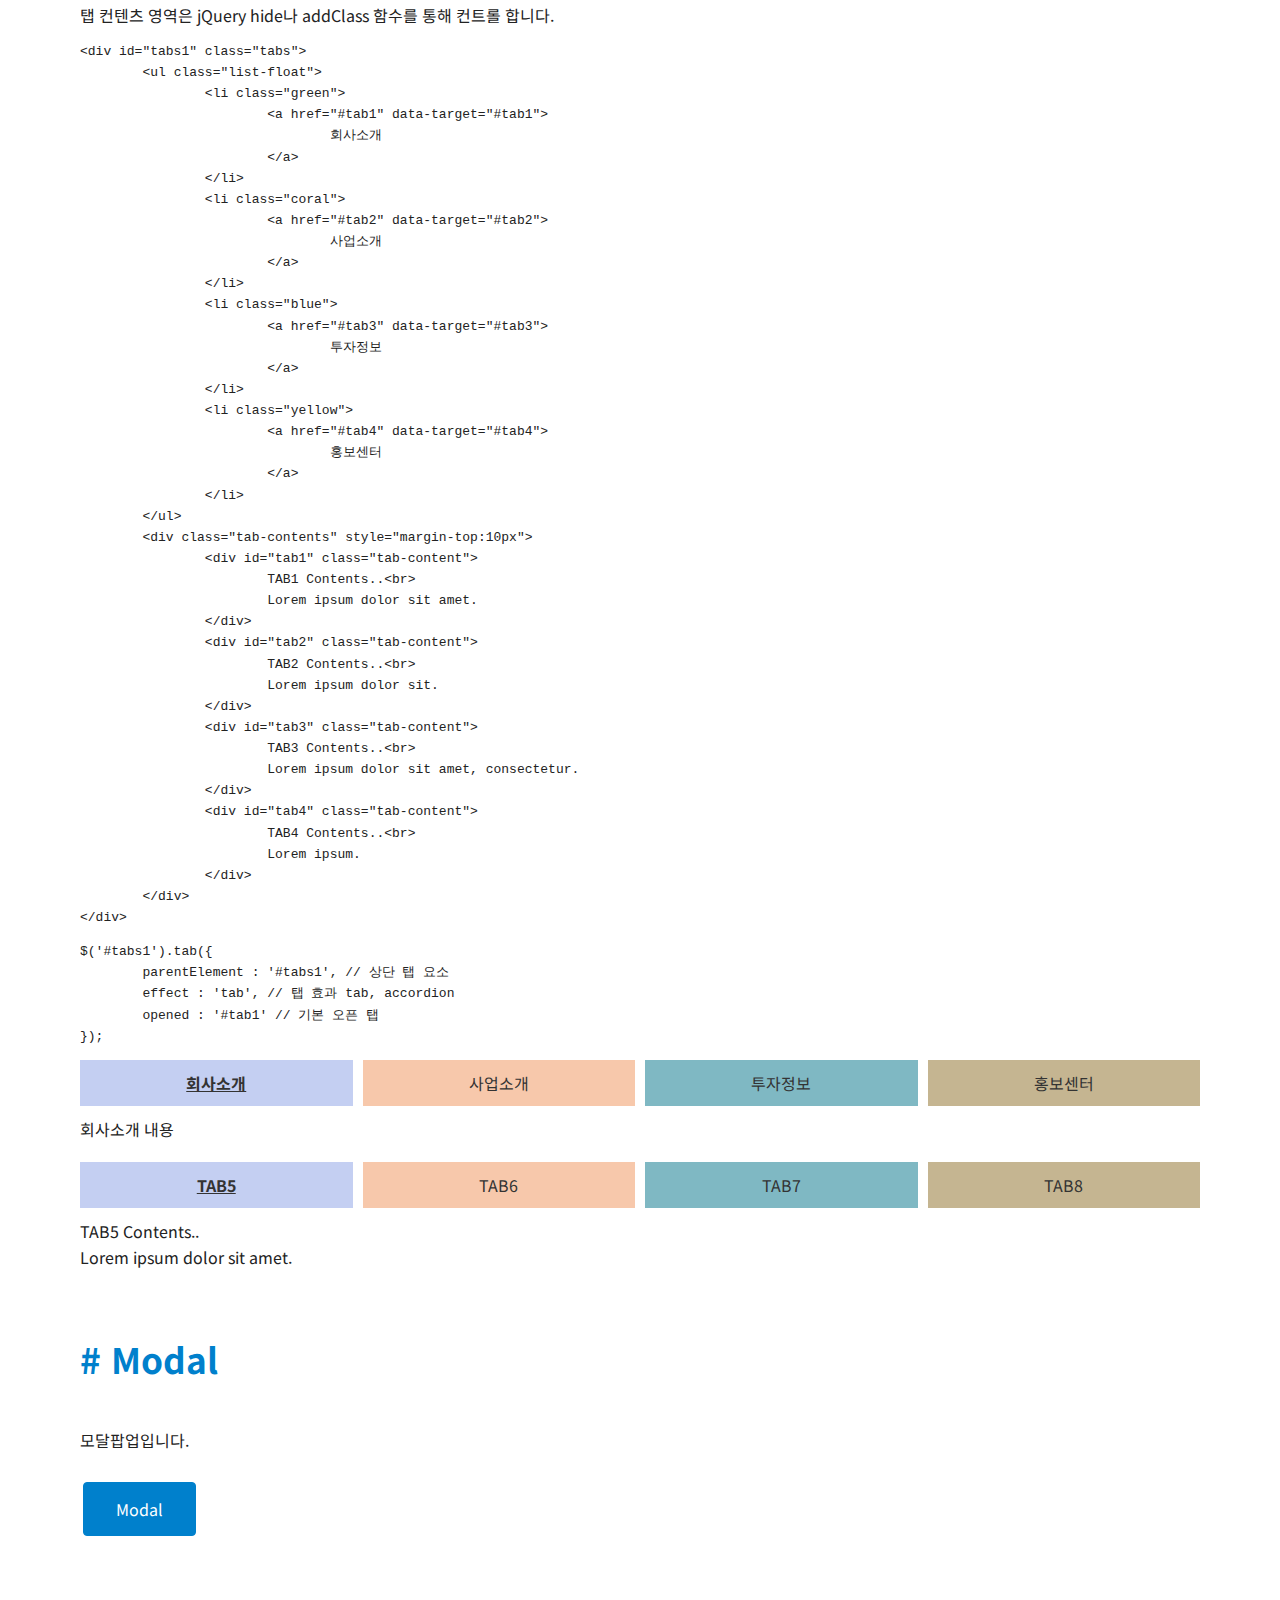
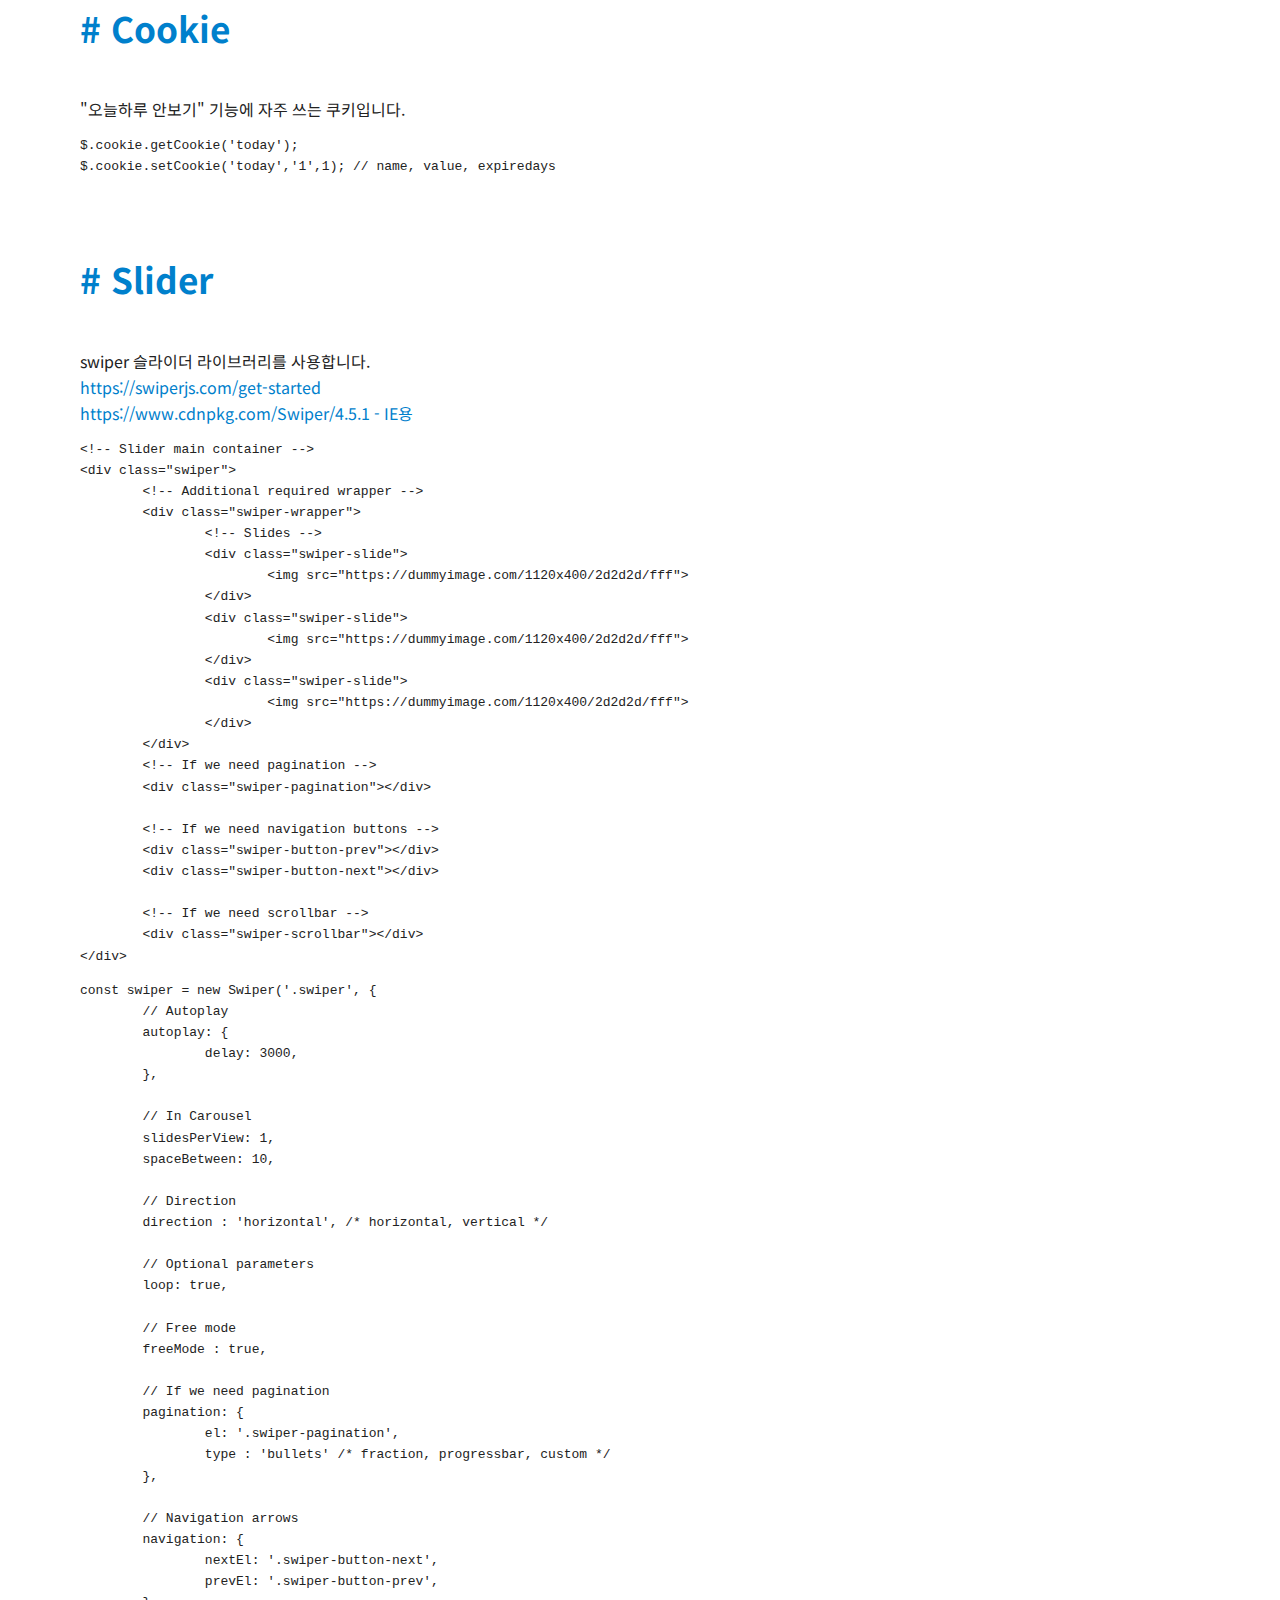
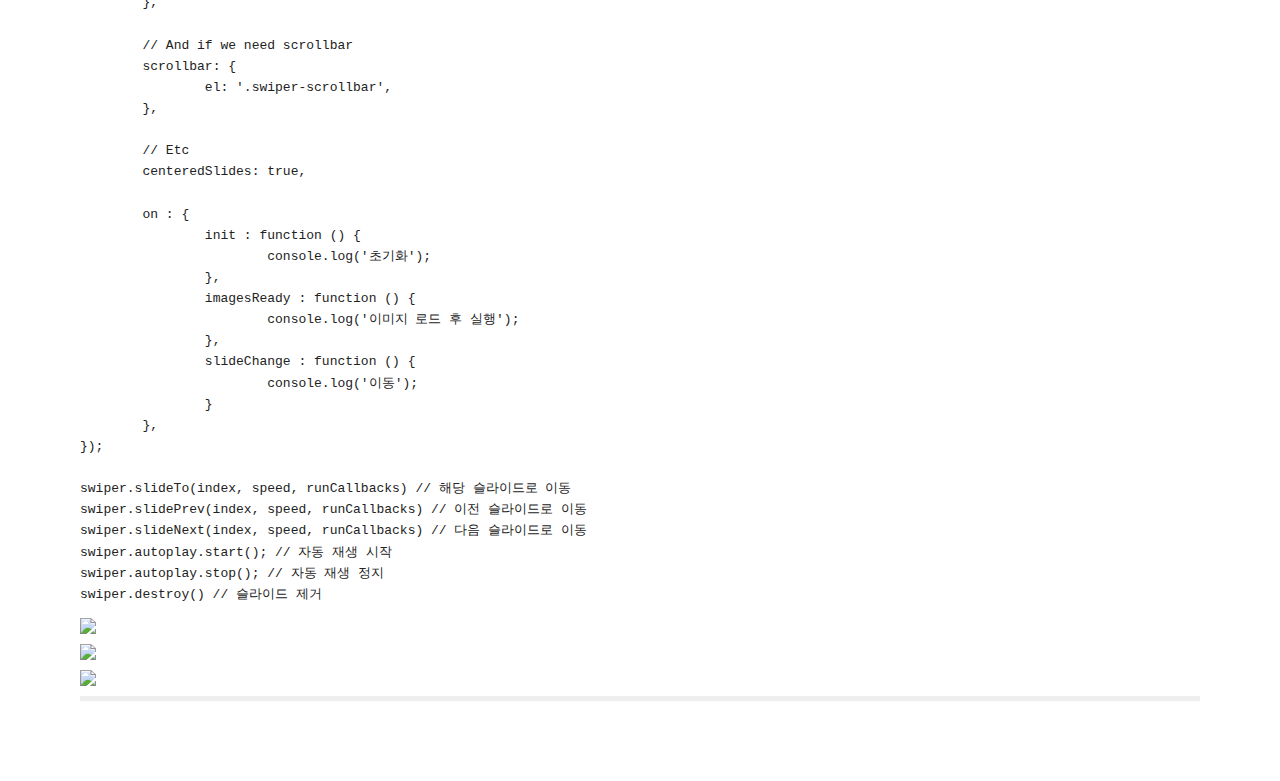
==== commit af65261e: "add custom radio" ====
--- a/index.html
+++ b/index.html
@@ -50,16 +50,17 @@
 <meta name="twitter:url" content="트위터 카드 URL">
 <meta name="twitter:image" content="트위터 카드 이미지">
 <meta name="twitter:description" content="트위터 카드 설명">
-<!-- <meta name="viewport" content="width=960"> 일반웹용 뷰포트-->
+			<!-- <meta name="viewport" content="width=960"> 일반웹용 뷰포트-->
 <meta name="viewport" content="width=device-width,initial-scale=1.0,minimum-scale=1.0,maximum-scale=1.0">
 <meta name="format-detection" content="no">
 <link rel="shortcut icon" href="favicon.ico">
-<!-- Apple 전용 tag -->
+			<!-- Apple 전용 tag -->
 <link rel="apple-touch-icon" href="icon.png"> <!-- 아이폰 홈 화면에 추가시 152 x 152 -->
 <link rel="apple-touch-startup-image" href="start.png"> <!-- 화면이 로딩될때 표시되는 이미지 -->
 <meta name="apple-mobile-web-app-title" content=""> <!-- 등록된 웹 사이트의 이름 -->
 <meta name="apple-mobile-web-app-capable" content="yes"> <!-- 최상단 URL바 제거 여부 -->
-<meta name="apple-mobile-web-app-status-bar-style" content="black"> <!-- 상태바의 색상 지정 default, black, black-translucent(반투명) -->
+<meta name="apple-mobile-web-app-status-bar-style" content="black">
+			<!-- 상태바의 색상 지정 default, black, black-translucent(반투명) -->
 </code></pre>
 		<!--//code-->
 	</section>
@@ -97,8 +98,8 @@
 		<!--code-->
 		<pre><code class="language-html"><!-- Header -->
 <header id="header" class="header"></header>
-<!-- // Header -->
-<!-- [D] name 데이터 호출 -->
+			<!-- // Header -->
+			<!-- [D] name 데이터 호출 -->
 <input type="text" value="" name="name">
 </code></pre>
 		<!--//code-->
@@ -427,13 +428,13 @@
 		<p class="p">
 			기본 select 박스를 사용합니다.
 		</p>
-		<pre><code class="language-html"><select class="slt">
+		<pre><code class="language-html"><select class="select">
 	<option value="치킨">치킨</option>
 	<option value="피자">피자</option>
 	<option value="족발">족발</option>
 	<option value="보쌈">보쌈</option>
 </select>
-<select class="slt slt--icon">
+<select class="select select--icon">
 	<option value="치킨">치킨</option>
 	<option value="피자">피자</option>
 	<option value="족발">족발</option>
@@ -441,13 +442,13 @@
 </select>
 </code></pre>
 		<div class="result">
-			<select class="slt">
+			<select class="select">
 				<option value="치킨">치킨</option>
 				<option value="피자">피자</option>
 				<option value="족발">족발</option>
 				<option value="보쌈">보쌈</option>
 			</select>
-			<select class="slt slt--icon">
+			<select class="select select--icon">
 				<option value="치킨">치킨</option>
 				<option value="피자">피자</option>
 				<option value="족발">족발</option>
@@ -460,7 +461,7 @@
 		<p class="p">
 			기본 radio 박스 또는 커스텀 된 radio 버튼을 사용합니다.
 		</p>
-		<pre><code class="language-html"><div class="radios">
+		<pre><code class="language-html"><div class="radio">
 	<div class="radio-item">
 		<label for="radio1">
 			<input type="radio" name="radio-chk" id="radio1"> 치킨
@@ -482,9 +483,36 @@
 		</label>
 	</div>
 </div>
-</code></pre>
-		<div class="result">
-			<div class="radios">
+<!-- custom radio -->
+<div class="radio radio--custom">
+	<div class="radio-item">
+		<label for="radio5">
+			<input type="radio" name="radio-chk" id="radio5" class="blind"> 치킨
+			<span class="radio__check"></span>
+		</label>
+	</div>
+	<div class="radio-item">
+		<label for="radio6">
+			<input type="radio" name="radio-chk" id="radio6" class="blind"> 피자
+			<span class="radio__check"></span>
+		</label>
+	</div>
+	<div class="radio-item">
+		<label for="radio7">
+			<input type="radio" name="radio-chk" id="radio7" class="blind"> 족발
+			<span class="radio__check"></span>
+		</label>
+	</div>
+	<div class="radio-item">
+		<label for="radio8">
+			<input type="radio" name="radio-chk" id="radio8" class="blind"> 보쌈
+			<span class="radio__check"></span>
+		</label>
+	</div>
+</div>
+</code></pre>
+		<div class="result">
+			<div class="radio">
 				<div class="radio-item">
 					<label for="radio1">
 						<input type="radio" name="radio-chk" id="radio1"> 치킨
@@ -503,6 +531,32 @@
 				<div class="radio-item">
 					<label for="radio4">
 						<input type="radio" name="radio-chk" id="radio4"> 보쌈
+					</label>
+				</div>
+			</div>
+			<div class="radio radio--custom">
+				<div class="radio-item">
+					<label for="radio5">
+						<input type="radio" name="radio-chk" id="radio5" class="blind"> 치킨
+						<span class="radio__check"></span>
+					</label>
+				</div>
+				<div class="radio-item">
+					<label for="radio6">
+						<input type="radio" name="radio-chk" id="radio6" class="blind"> 피자
+						<span class="radio__check"></span>
+					</label>
+				</div>
+				<div class="radio-item">
+					<label for="radio7">
+						<input type="radio" name="radio-chk" id="radio7" class="blind"> 족발
+						<span class="radio__check"></span>
+					</label>
+				</div>
+				<div class="radio-item">
+					<label for="radio8">
+						<input type="radio" name="radio-chk" id="radio8" class="blind"> 보쌈
+						<span class="radio__check"></span>
 					</label>
 				</div>
 			</div>
@@ -517,18 +571,20 @@
 		<h3 class="h3">flex</h3>
 		<!--code-->
 		<pre><code class="language-html"><ul class="list">
-	<li class="green">치킨</li>
-	<li class="coral">피자</li>
-	<li class="blue">족발</li>
-	<li class="yellow">보쌈</li>
+	<li class="green">회사소개</li>
+	<li class="coral">사업소개</li>
+	<li class="blue">투자정보</li>
+	<li class="yellow">홍보센터</li>
+	<li class="green">이재채용</li>
 </ul>
 </code></pre>
 		<div class="result">
 			<ul class="list">
-				<li class="green">치킨</li>
-				<li class="coral">피자</li>
-				<li class="blue">족발</li>
-				<li class="yellow">보쌈</li>
+				<li class="green">회사소개</li>
+				<li class="coral">사업소개</li>
+				<li class="blue">투자정보</li>
+				<li class="yellow">홍보센터</li>
+				<li class="green">인재채용</li>
 			</ul>
 		</div>
 		<h3 class="h3">float</h3>
@@ -670,22 +726,22 @@
 	<ul class="list-float">
 		<li class="green">
 			<a href="#tab1" data-target="#tab1">
-				TAB1
+				회사소개
 			</a>
 		</li>
 		<li class="coral">
 			<a href="#tab2" data-target="#tab2">
-				TAB2
+				사업소개
 			</a>
 		</li>
 		<li class="blue">
 			<a href="#tab3" data-target="#tab3">
-				TAB3
+				투자정보
 			</a>
 		</li>
 		<li class="yellow">
 			<a href="#tab4" data-target="#tab4">
-				TAB4
+				홍보센터
 			</a>
 		</li>
 	</ul>
@@ -720,41 +776,37 @@
 				<ul class="list-float">
 					<li class="green">
 						<a href="#tab1" data-target="#tab1">
-							TAB1
+							회사소개
 						</a>
 					</li>
 					<li class="coral">
 						<a href="#tab2" data-target="#tab2">
-							TAB2
+							사업소개
 						</a>
 					</li>
 					<li class="blue">
 						<a href="#tab3" data-target="#tab3">
-							TAB3
+							투자정보
 						</a>
 					</li>
 					<li class="yellow">
 						<a href="#tab4" data-target="#tab4">
-							TAB4
+							홍보센터
 						</a>
 					</li>
 				</ul>
 				<div class="tab-contents" style="margin-top:10px">
 					<div id="tab1" class="tab-content">
-						TAB1 Contents..<br>
-						Lorem ipsum dolor sit amet.
+						회사소개 내용
 					</div>
 					<div id="tab2" class="tab-content">
-						TAB2 Contents..<br>
-						Lorem ipsum dolor sit.
+						사업소개 내용
 					</div>
 					<div id="tab3" class="tab-content">
-						TAB3 Contents..<br>
-						Lorem ipsum dolor sit amet, consectetur.
+						투자정보 내용
 					</div>
 					<div id="tab4" class="tab-content">
-						TAB4 Contents..<br>
-						Lorem ipsum.
+						홍보센터 내용
 					</div>
 				</div>
 			</div>
@@ -803,14 +855,14 @@
 			<script>
 				$(function () {
 					$('#tabs1').tab({
-						parentElement : '#tabs1',
-						effect : 'tab',
-						opened : '#tab1'
+						parentElement: '#tabs1',
+						effect: 'tab',
+						opened: '#tab1'
 					});
 					$('#tabs2').tab({
-						parentElement : '#tabs2',
-						effect : 'accordion',
-						opened : '#tab5'
+						parentElement: '#tabs2',
+						effect: 'accordion',
+						opened: '#tab5'
 					});
 				});
 			</script>
@@ -826,16 +878,16 @@
 					<div class="modal__inner">
 						<div class="modal__box">
 							<header class="modal__header">
-								Modal title
+								회사소개
 								<button type="button" data-modalclose="#modal1">
 									<img src="[data-uri]">
 								</button>
 							</header>
 							<div class="modal__body">
-								Lorem ipsum dolor sit amet, consectetur adipisicing elit. A amet animi consequuntur corporis cupiditate doloribus eligendi esse et, eum harum libero, magnam natus nemo obcaecati odit perspiciatis praesentium quasi quis ratione repellendus rerum similique, temporibus voluptatibus. Aliquam amet blanditiis cum cumque error explicabo facere hic illum incidunt magni nesciunt nisi odit officia perferendis perspiciatis possimus praesentium provident quia, recusandae soluta tenetur voluptas voluptatem! Dolorem numquam praesentium velit? Adipisci aut delectus dolor eaque ex expedita facere nobis officiis perspiciatis, quasi quia, quis quisquam quo, quos temporibus? Amet, distinctio enim eum exercitationem fuga fugit, itaque labore laborum minima mollitia perferendis quas, velit.
+								Lorem ipsum dolor sit amet, consectetur adipisicing elit. Excepturi facilis minus officia possimus praesentium quibusdam, quisquam reiciendis similique suscipit voluptate? Debitis distinctio, dolorum fuga fugit ipsam nisi quas repellat velit.
 							</div>
 							<footer class="modal__footer">
-								Modal footer
+
 							</footer>
 						</div>
 					</div>
@@ -994,9 +1046,8 @@
 		},
 
 
-
 		// Direction
-		direction : 'horizontal', /* horizontal, vertical */
+		direction: 'horizontal', /* horizontal, vertical */
 
 		// Optional parameters
 		// loop: true,
@@ -1006,7 +1057,7 @@
 		// If we need pagination
 		pagination: {
 			el: '.swiper-pagination',
-			type : 'bullets' /* fraction, progressbar, custom */
+			type: 'bullets' /* fraction, progressbar, custom */
 		},
 
 		// Navigation arrows
@@ -1022,19 +1073,22 @@
 
 		// Etc
 
-		on : {
-			init : function () {
+		on: {
+			init: function () {
 				console.log('초기화');
 			},
-			imagesReady : function () {
+			imagesReady: function () {
 				console.log('이미지 로드 후 실행');
 			},
-			slideChange : function () {
+			slideChange: function () {
 				console.log('이동');
 			}
 		},
 	});
 
 </script>
+
+
+
 </body>
 </html>--- a/css/webcomponents.css
+++ b/css/webcomponents.css
@@ -59,12 +59,16 @@
 .ipt {display:block;width:100%;padding:10px;border:1px solid #ccc;box-sizing:border-box;outline:none}
 .ipt--lg {padding:15px}
 .ipt--disabled {background:#eee}
-.slt {display:block;width:100%;padding:10px;border:1px solid #ccc;outline:none}
-.slt--icon {-webkit-appearance:none;-moz-appearance:none;appearance:none;background:url("[data-uri]") no-repeat calc(100% - 20px) 50%;background-size:12px 12px}
+.select {display:block;width:100%;padding:10px;border:1px solid #ccc;outline:none}
+.select--icon {-webkit-appearance:none;-moz-appearance:none;appearance:none;background:url("[data-uri]") no-repeat calc(100% - 20px) 50%;background-size:12px 12px}
 /*RADIO*/
-.radios {}
-.radio-item {display:inline-block}
+.radio {margin:10px 0;line-height:24px}
+.radio-item {display:inline-block;position:relative}
 .radio-item ~ .radio-item {margin-left:15px}
+.radio__check {display:inline-block;position:absolute;top:0;left:0;width:22px;height:22px;border:1px solid #ccc;border-radius:50%}
+.radio--custom .radio-item {padding-left:32px}
+.radio--custom input[type=radio]:checked ~ .radio__check {border-color:#0080cc;background:#0080cc}
+
 /*LIST*/
 .list {display:flex;justify-content:space-between}
 .list li {flex-basis:calc(25% - 10px);padding:10px;color:#333;text-align:center;box-sizing:border-box}
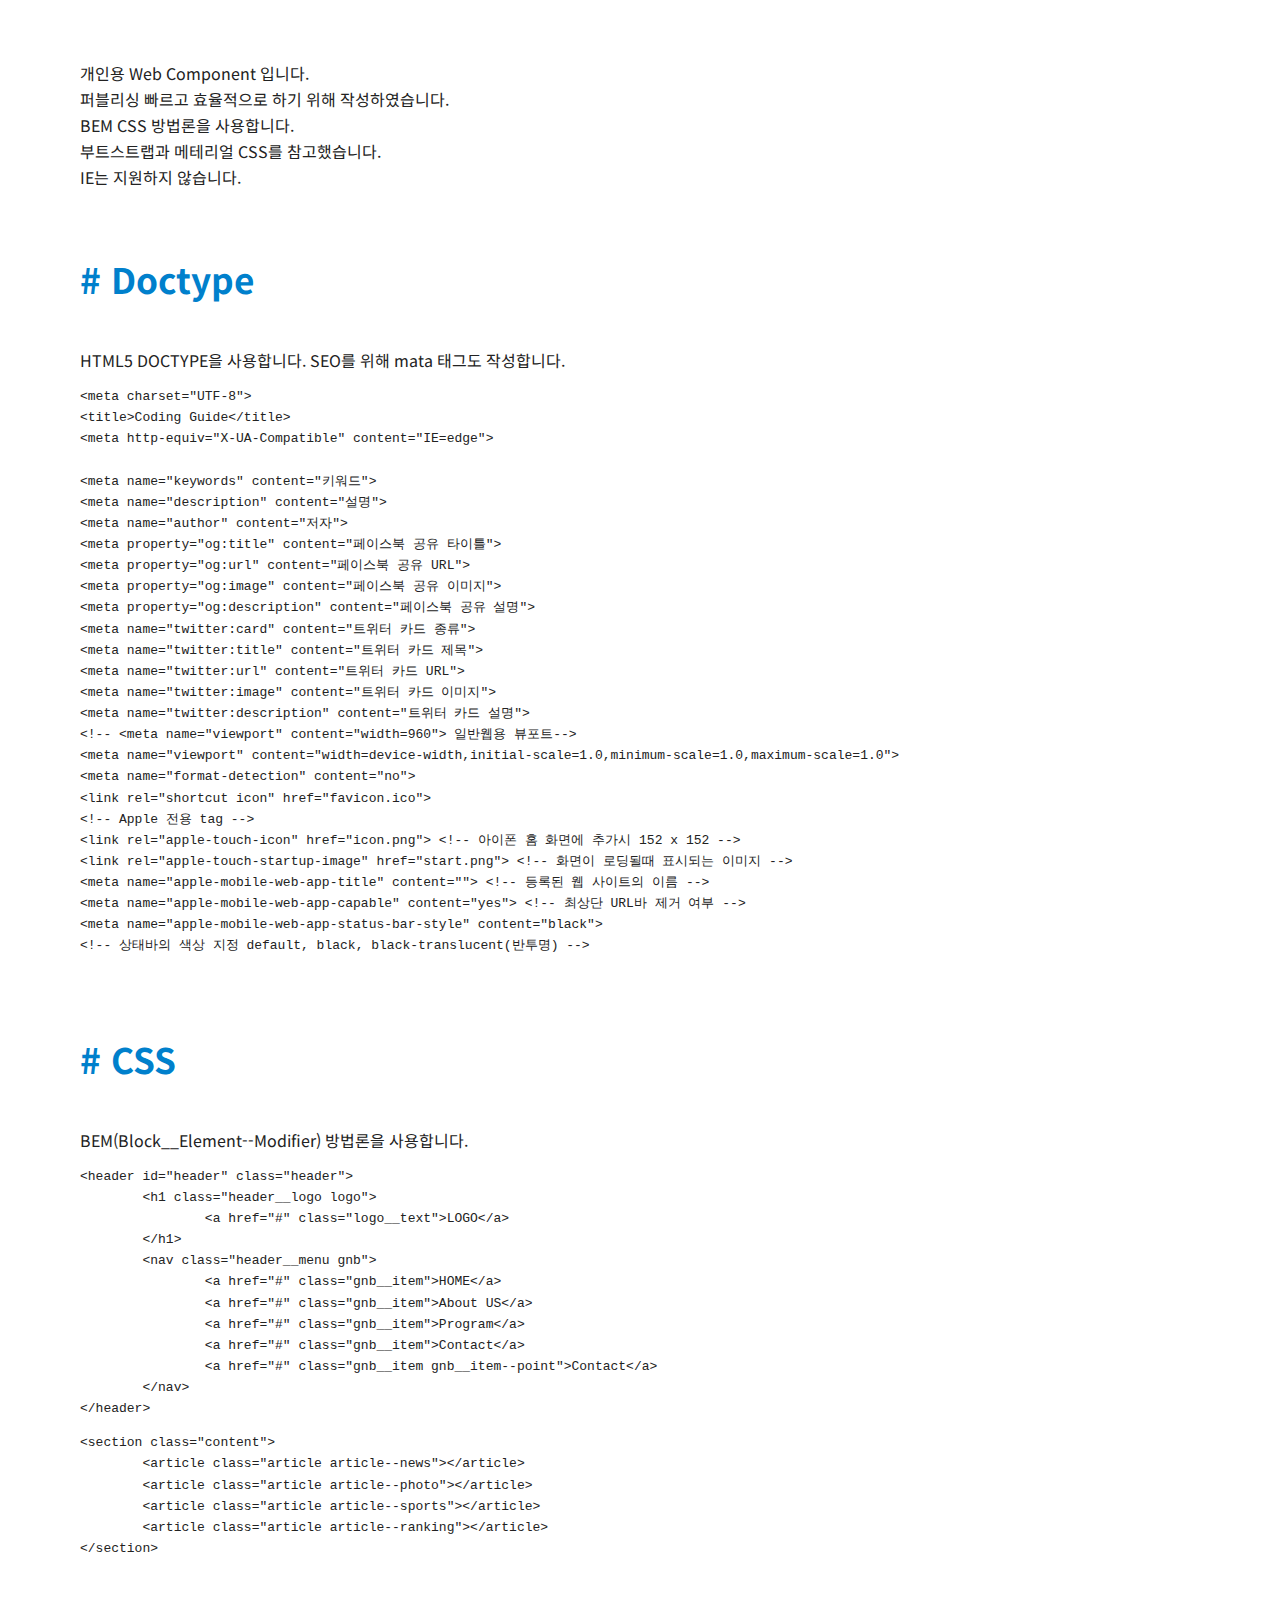
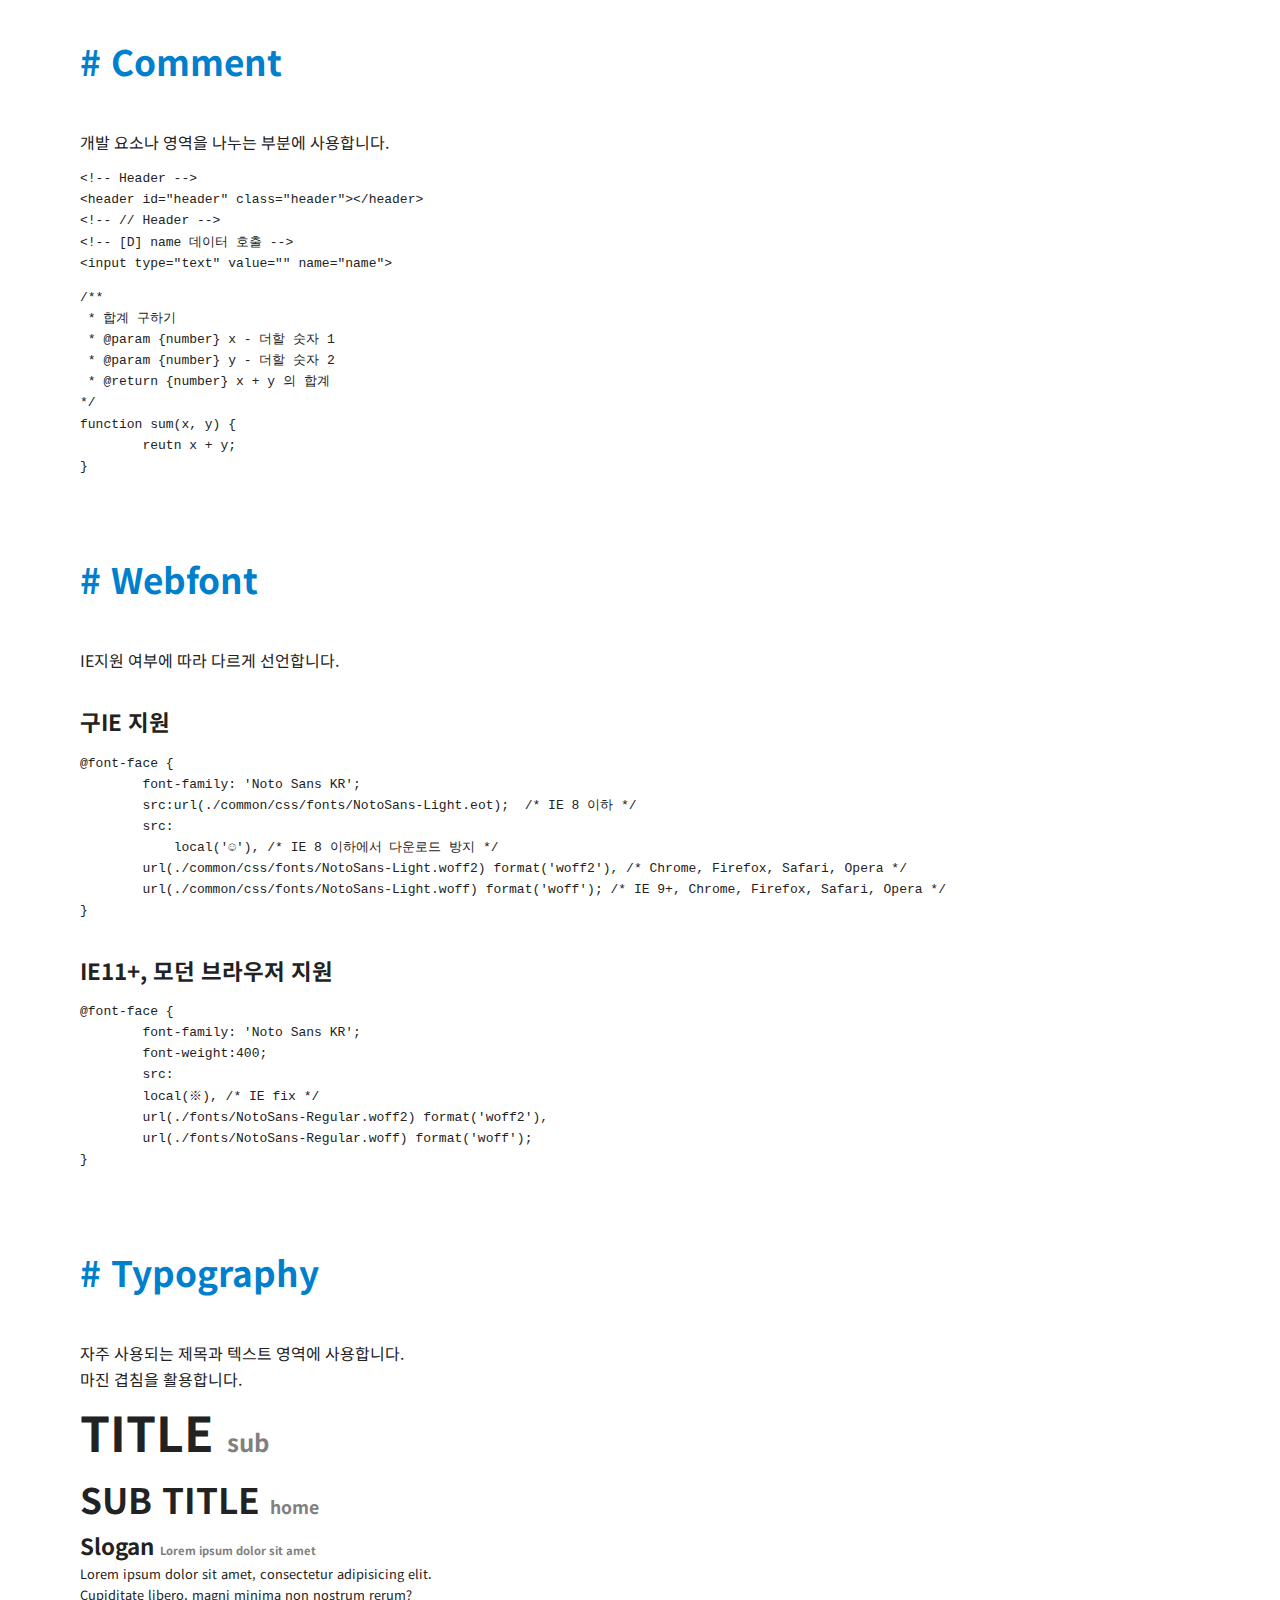
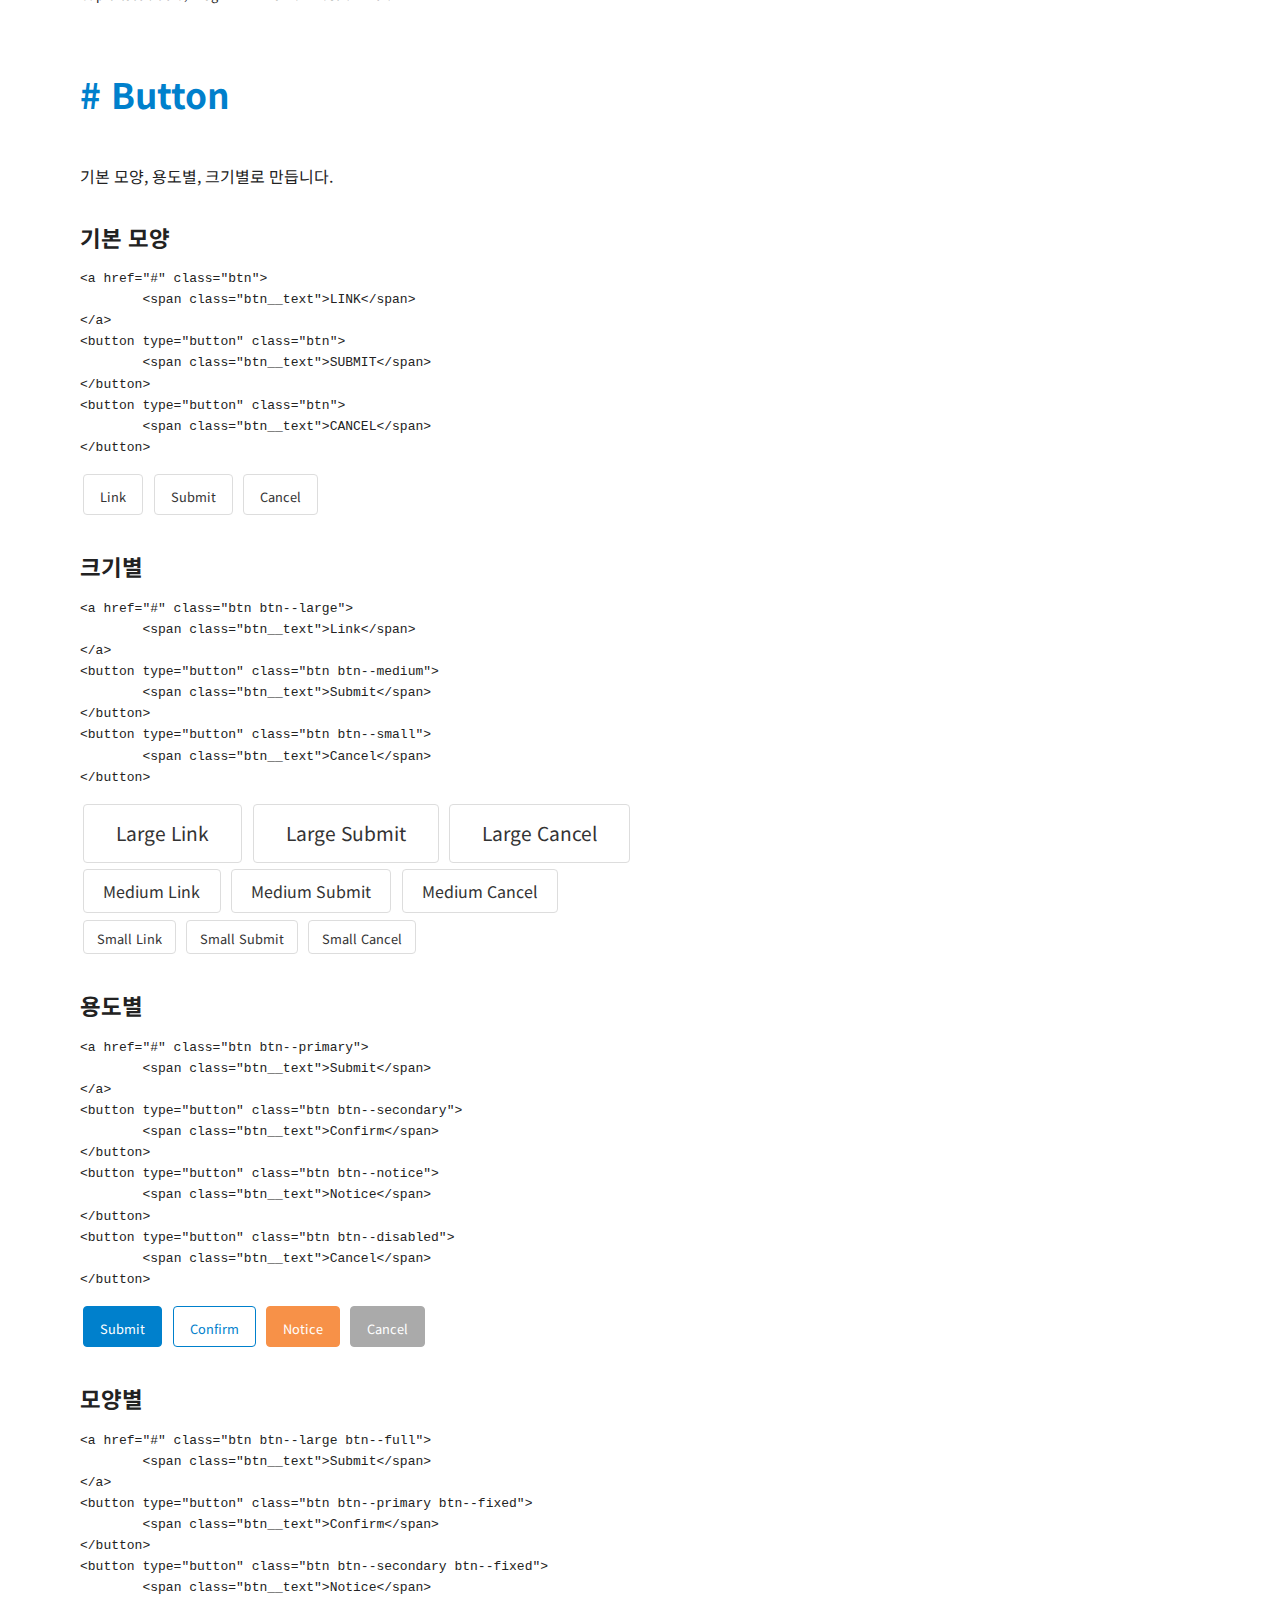
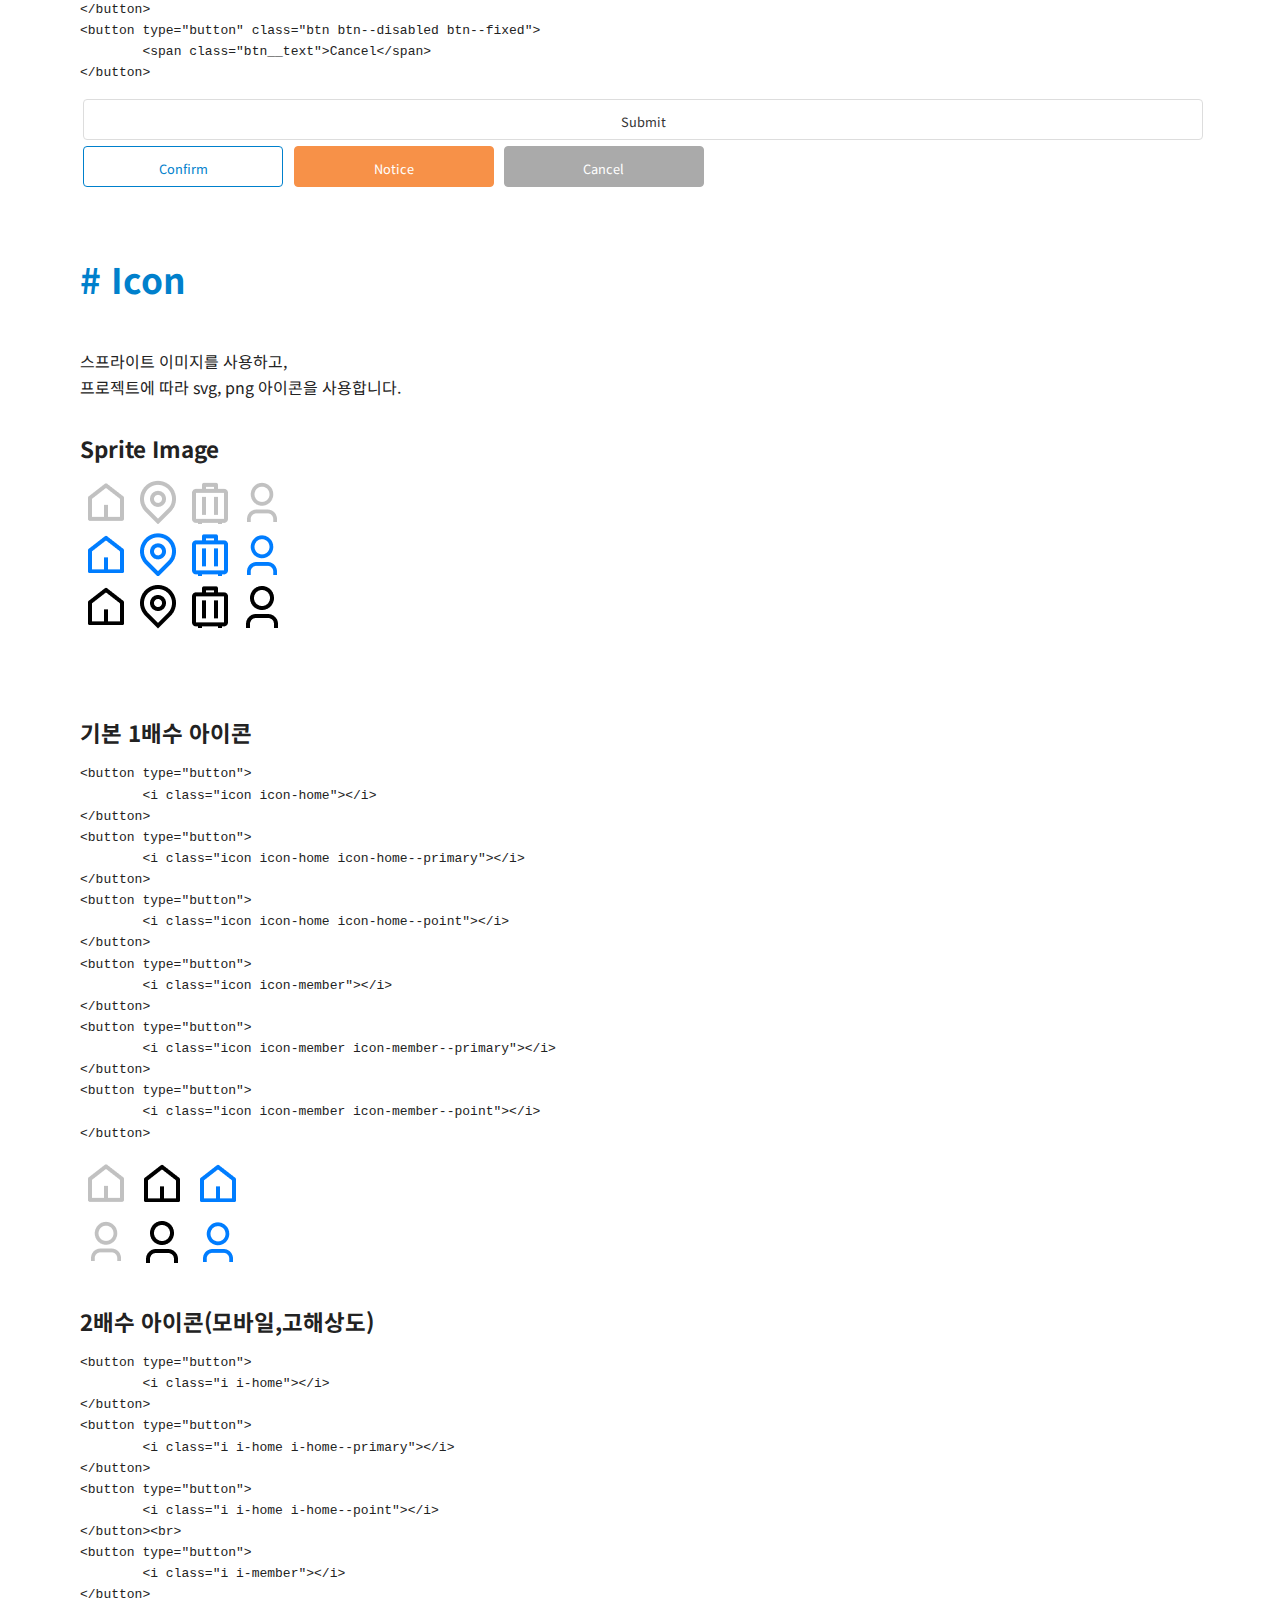
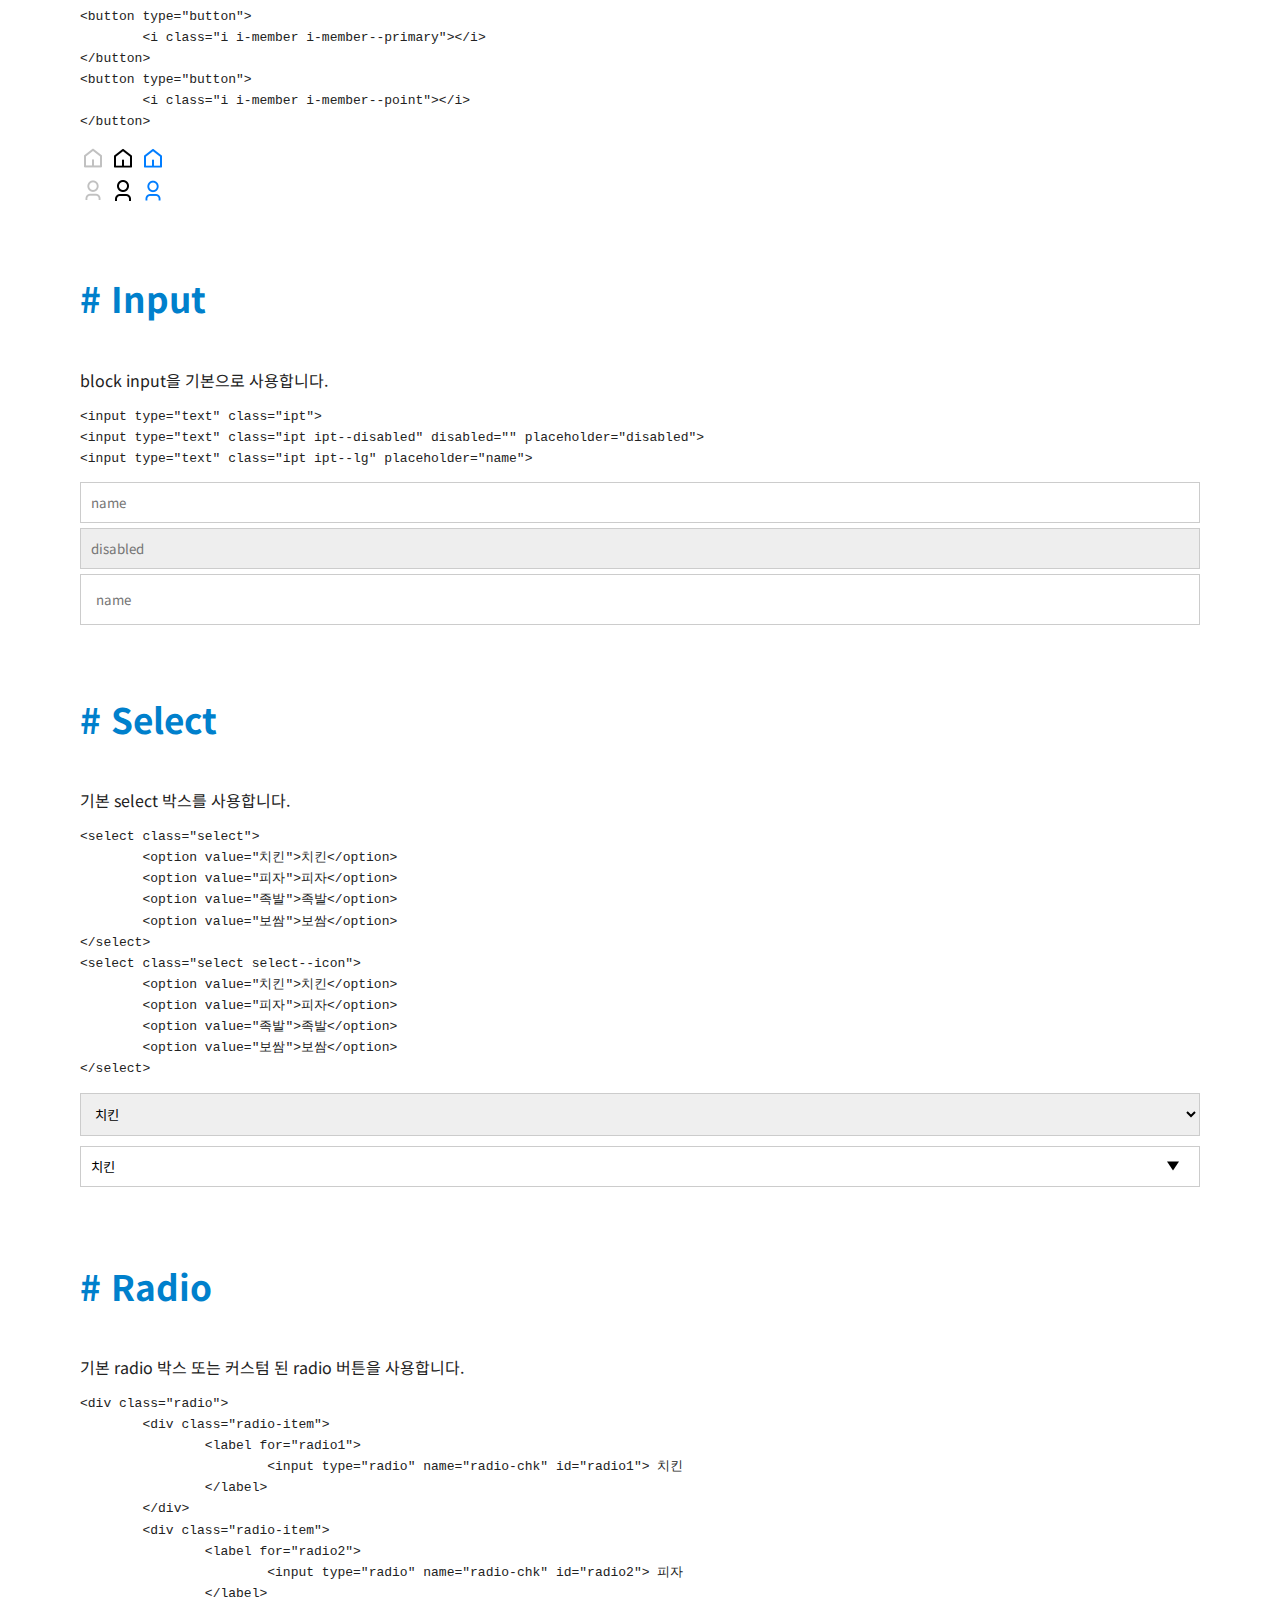
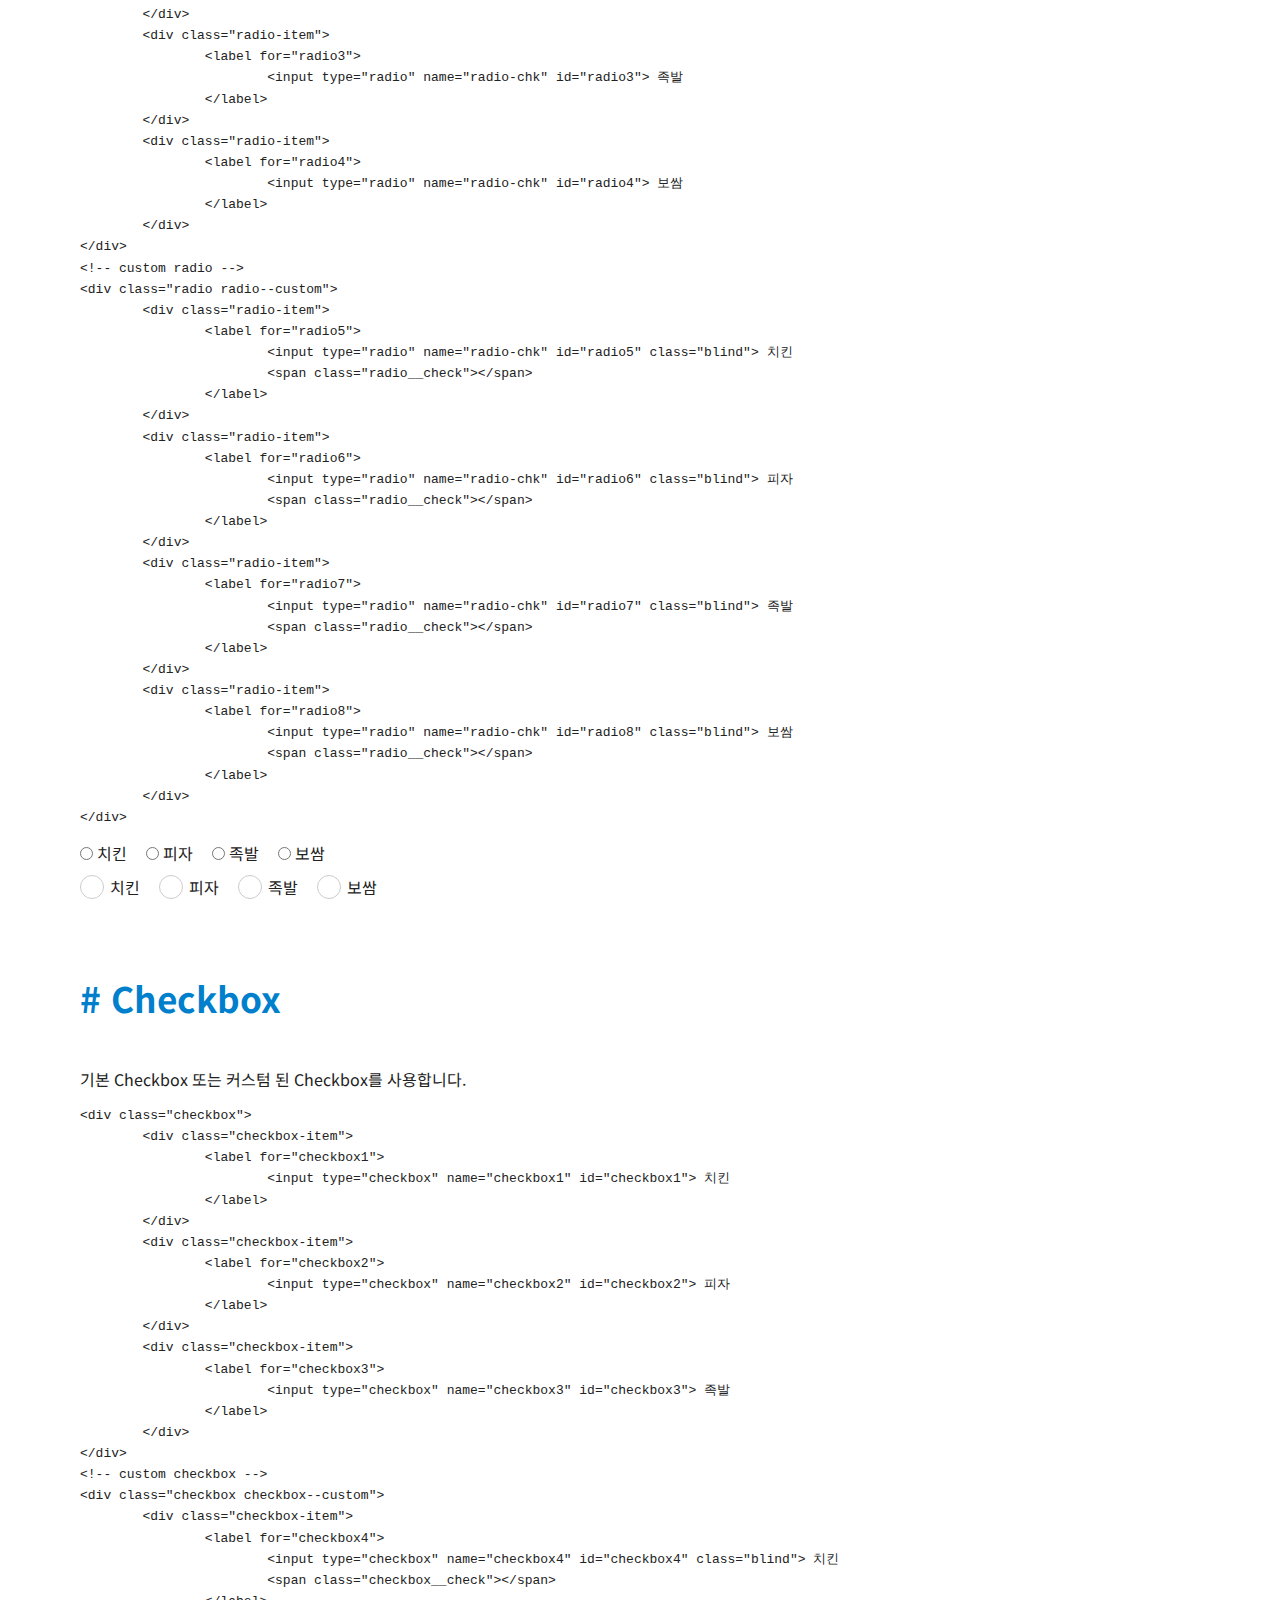
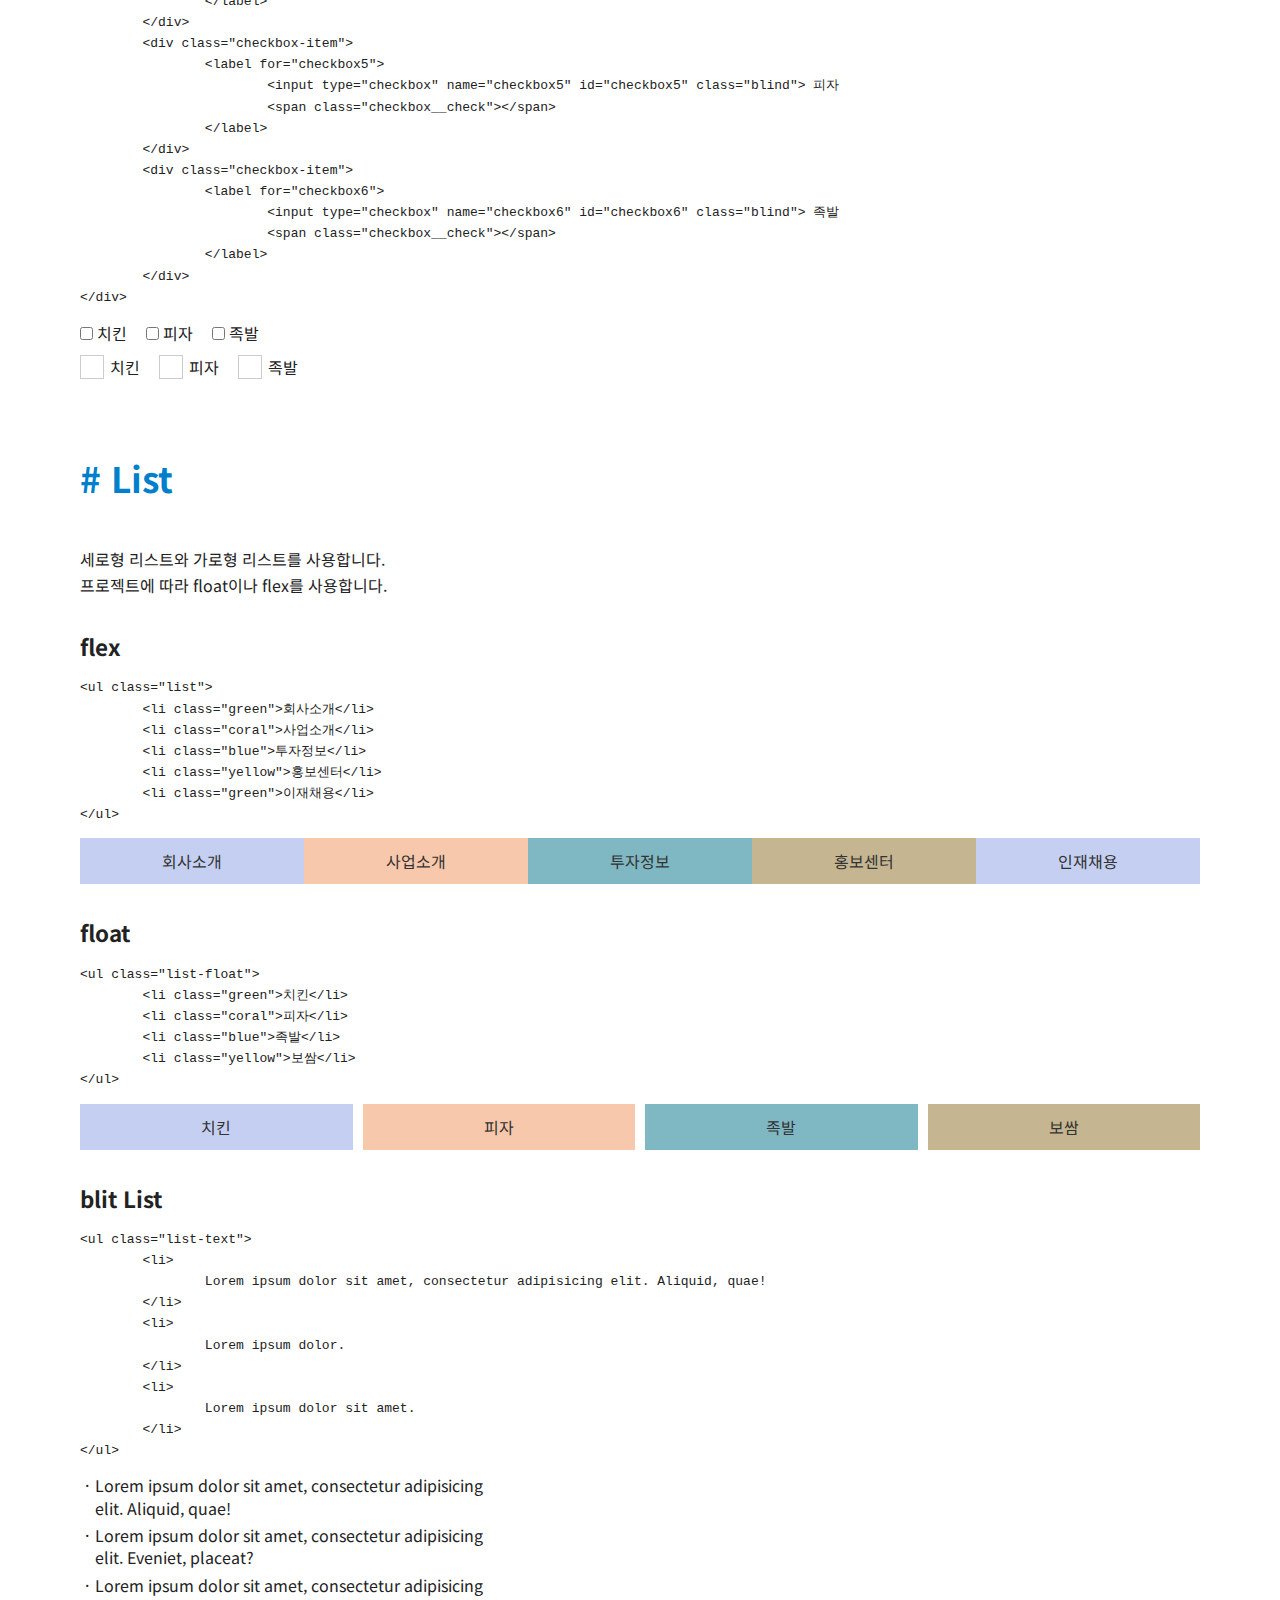
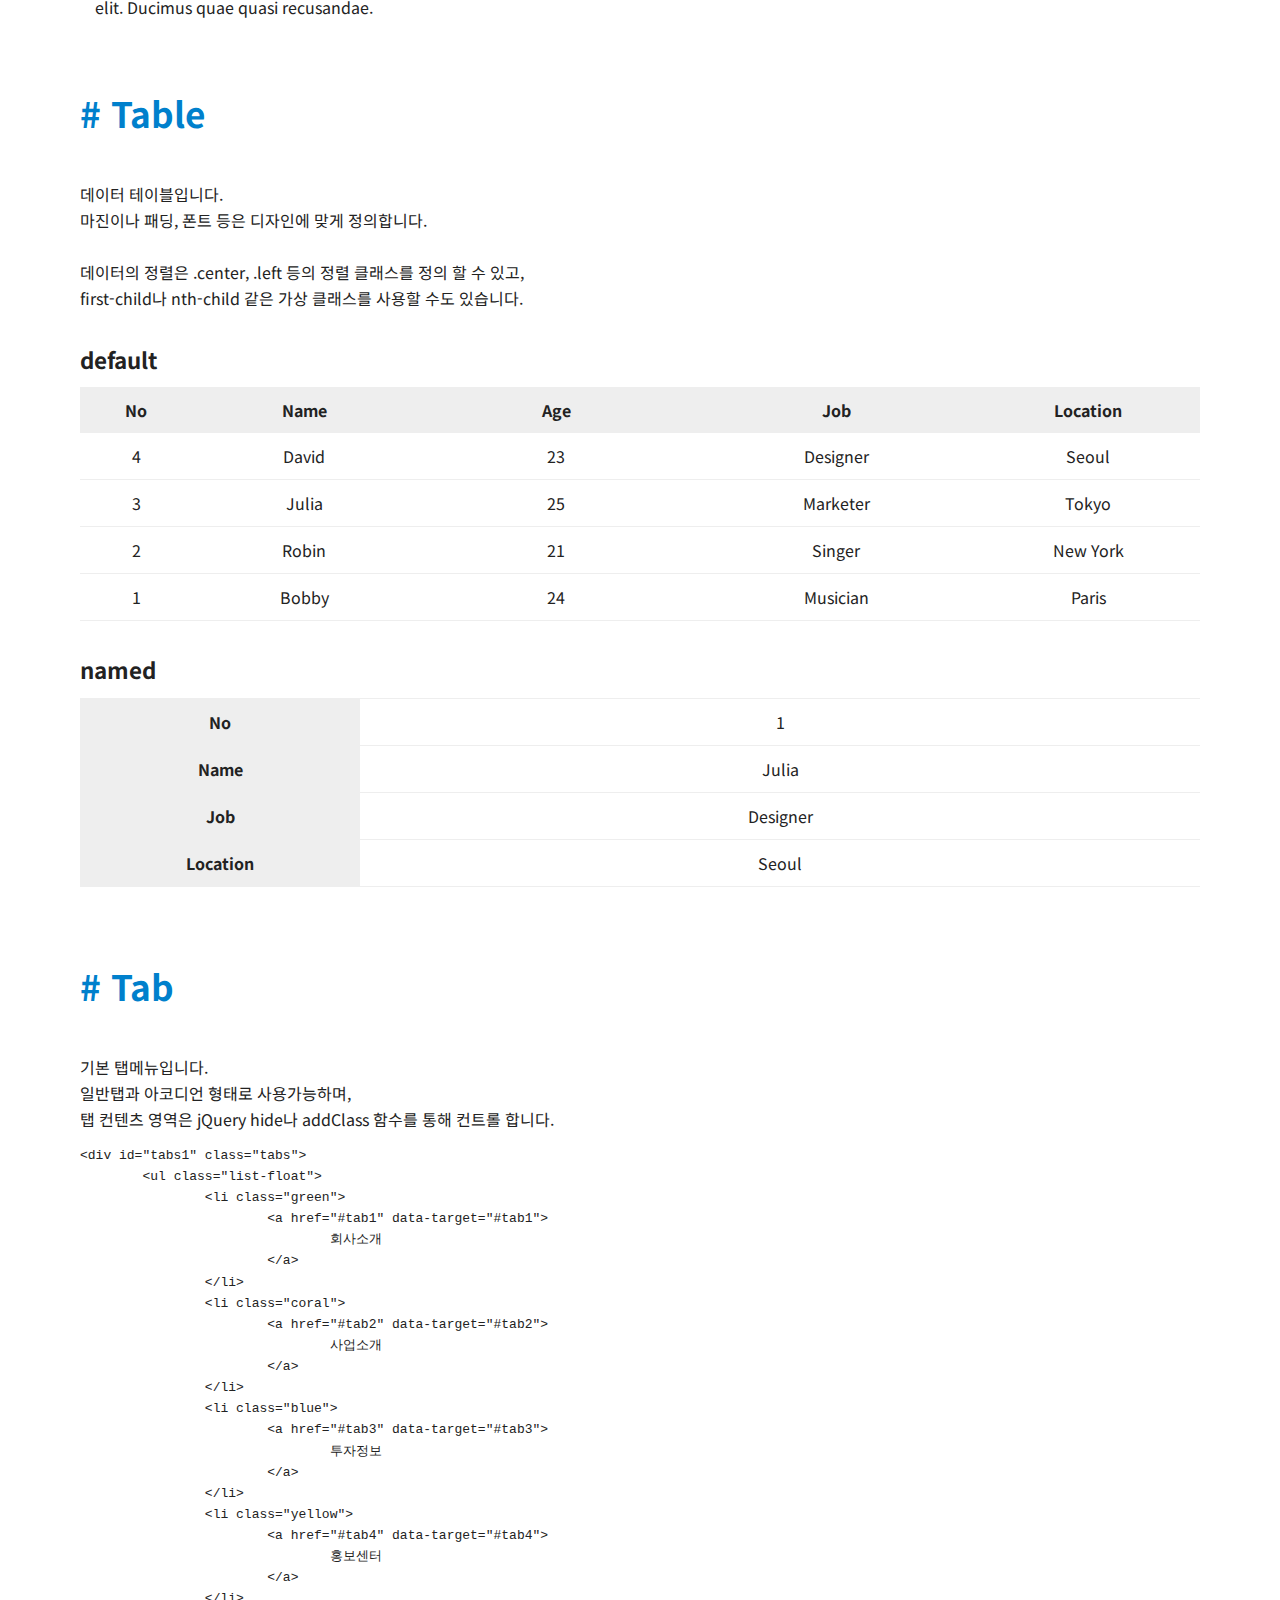
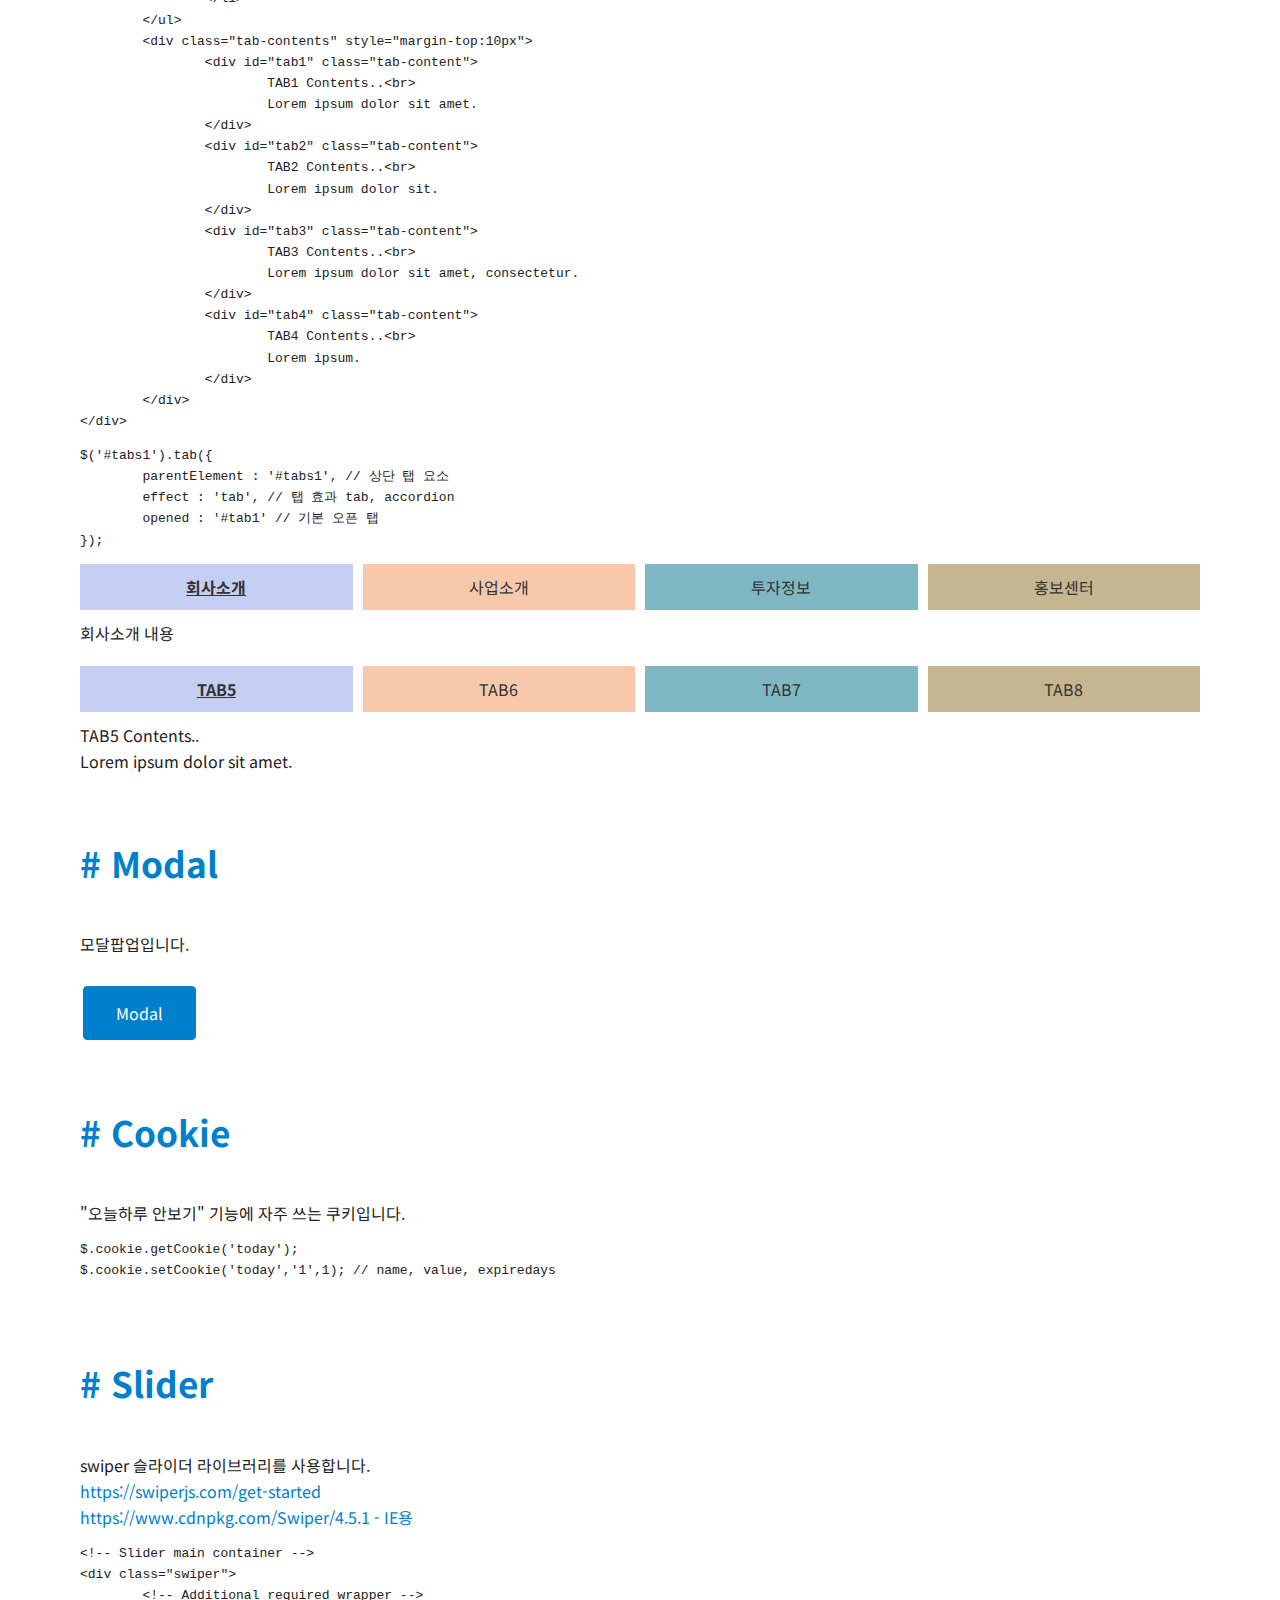
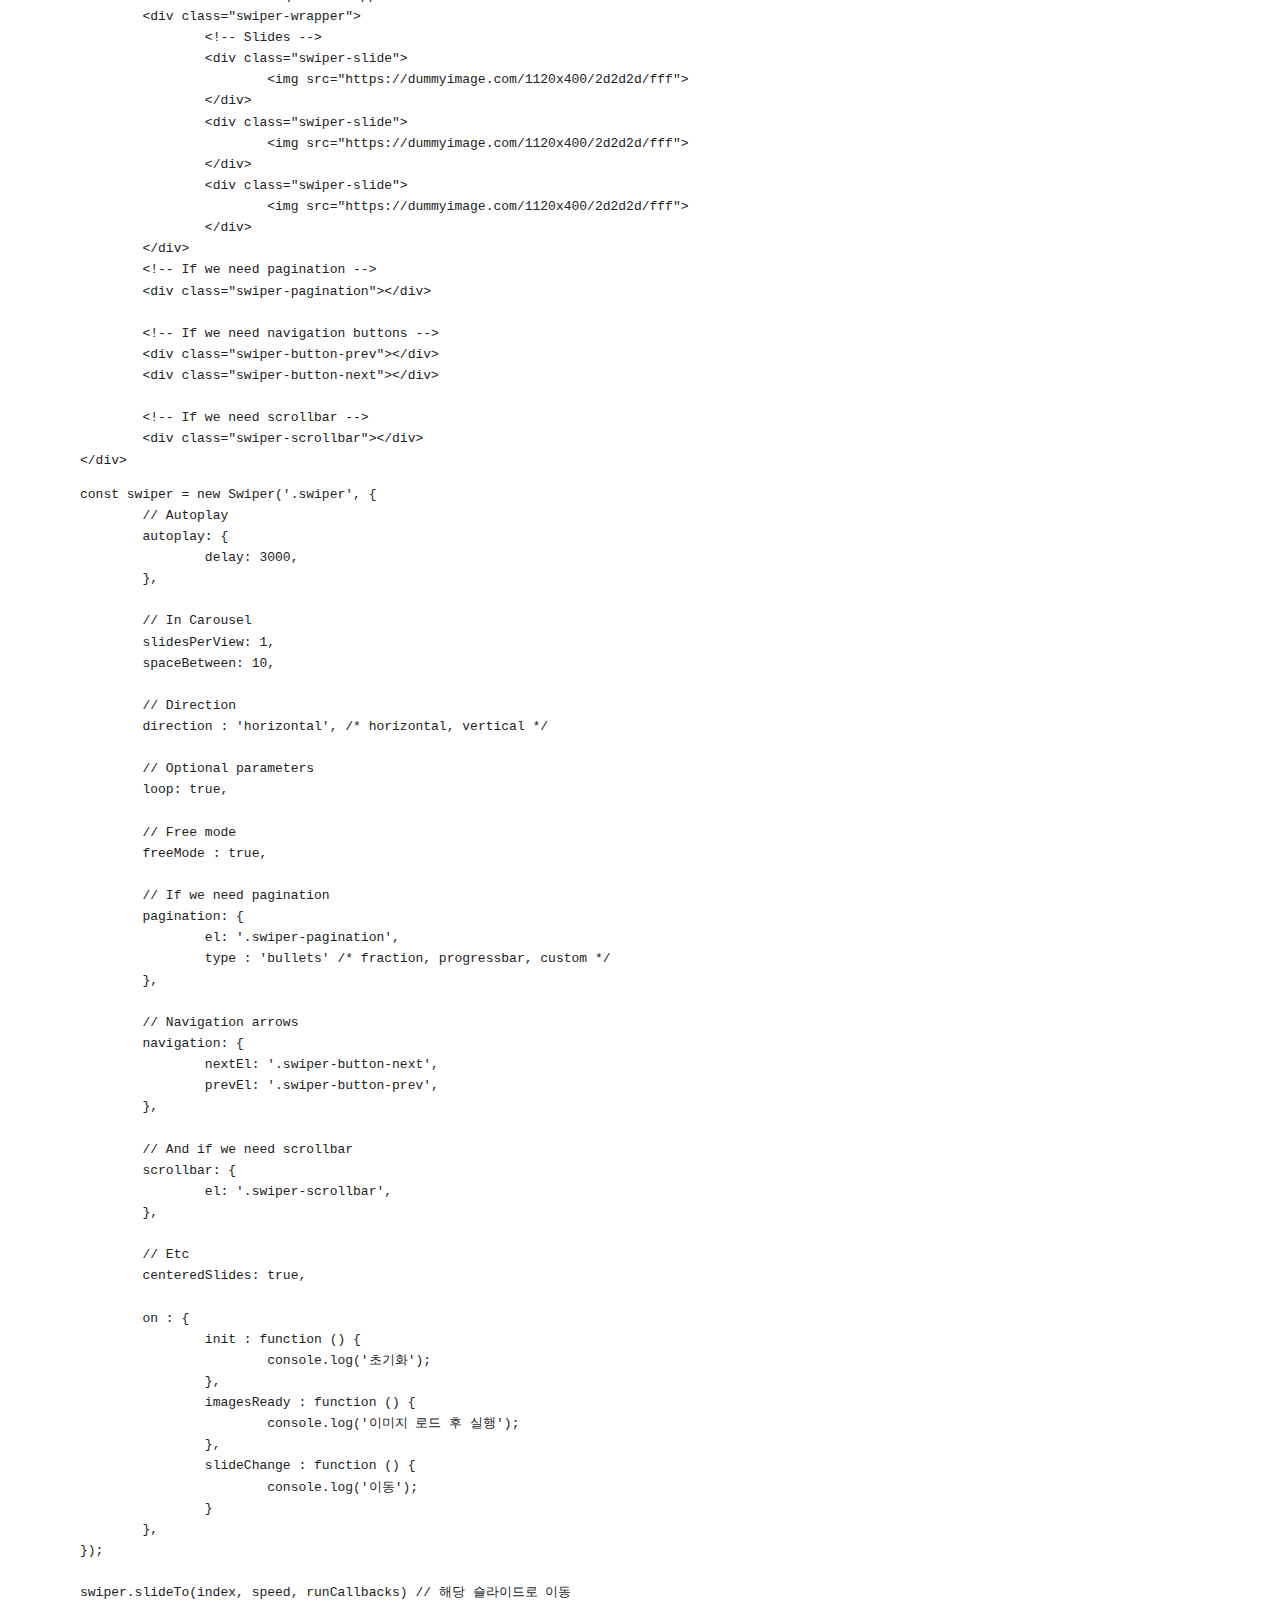
==== commit 7fb878d7: "add checkbox custom" ====
--- a/index.html
+++ b/index.html
@@ -50,17 +50,17 @@
 <meta name="twitter:url" content="트위터 카드 URL">
 <meta name="twitter:image" content="트위터 카드 이미지">
 <meta name="twitter:description" content="트위터 카드 설명">
-			<!-- <meta name="viewport" content="width=960"> 일반웹용 뷰포트-->
+<!-- <meta name="viewport" content="width=960"> 일반웹용 뷰포트-->
 <meta name="viewport" content="width=device-width,initial-scale=1.0,minimum-scale=1.0,maximum-scale=1.0">
 <meta name="format-detection" content="no">
 <link rel="shortcut icon" href="favicon.ico">
-			<!-- Apple 전용 tag -->
+<!-- Apple 전용 tag -->
 <link rel="apple-touch-icon" href="icon.png"> <!-- 아이폰 홈 화면에 추가시 152 x 152 -->
 <link rel="apple-touch-startup-image" href="start.png"> <!-- 화면이 로딩될때 표시되는 이미지 -->
 <meta name="apple-mobile-web-app-title" content=""> <!-- 등록된 웹 사이트의 이름 -->
 <meta name="apple-mobile-web-app-capable" content="yes"> <!-- 최상단 URL바 제거 여부 -->
 <meta name="apple-mobile-web-app-status-bar-style" content="black">
-			<!-- 상태바의 색상 지정 default, black, black-translucent(반투명) -->
+<!-- 상태바의 색상 지정 default, black, black-translucent(반투명) -->
 </code></pre>
 		<!--//code-->
 	</section>
@@ -98,8 +98,8 @@
 		<!--code-->
 		<pre><code class="language-html"><!-- Header -->
 <header id="header" class="header"></header>
-			<!-- // Header -->
-			<!-- [D] name 데이터 호출 -->
+<!-- // Header -->
+<!-- [D] name 데이터 호출 -->
 <input type="text" value="" name="name">
 </code></pre>
 		<!--//code-->
@@ -457,7 +457,7 @@
 		</div>
 	</section>
 	<section class="section" id="radio">
-		<h2 class="h2"><a href="#select"># Radio</a></h2>
+		<h2 class="h2"><a href="#radio"># Radio</a></h2>
 		<p class="p">
 			기본 radio 박스 또는 커스텀 된 radio 버튼을 사용합니다.
 		</p>
@@ -557,6 +557,90 @@
 					<label for="radio8">
 						<input type="radio" name="radio-chk" id="radio8" class="blind"> 보쌈
 						<span class="radio__check"></span>
+					</label>
+				</div>
+			</div>
+		</div>
+	</section>
+	<section class="section" id="checkbox">
+		<h2 class="h2"><a href="#checkbox"># Checkbox</a></h2>
+		<p class="p">
+			기본 Checkbox 또는 커스텀 된 Checkbox를 사용합니다.
+		</p>
+		<pre><code class="language-html"><div class="checkbox">
+	<div class="checkbox-item">
+		<label for="checkbox1">
+			<input type="checkbox" name="checkbox1" id="checkbox1"> 치킨
+		</label>
+	</div>
+	<div class="checkbox-item">
+		<label for="checkbox2">
+			<input type="checkbox" name="checkbox2" id="checkbox2"> 피자
+		</label>
+	</div>
+	<div class="checkbox-item">
+		<label for="checkbox3">
+			<input type="checkbox" name="checkbox3" id="checkbox3"> 족발
+		</label>
+	</div>
+</div>
+<!-- custom checkbox -->
+<div class="checkbox checkbox--custom">
+	<div class="checkbox-item">
+		<label for="checkbox4">
+			<input type="checkbox" name="checkbox4" id="checkbox4" class="blind"> 치킨
+			<span class="checkbox__check"></span>
+		</label>
+	</div>
+	<div class="checkbox-item">
+		<label for="checkbox5">
+			<input type="checkbox" name="checkbox5" id="checkbox5" class="blind"> 피자
+			<span class="checkbox__check"></span>
+		</label>
+	</div>
+	<div class="checkbox-item">
+		<label for="checkbox6">
+			<input type="checkbox" name="checkbox6" id="checkbox6" class="blind"> 족발
+			<span class="checkbox__check"></span>
+		</label>
+	</div>
+</div>
+</code></pre>
+		<div class="result">
+			<div class="checkbox">
+				<div class="checkbox-item">
+					<label for="checkbox1">
+						<input type="checkbox" name="checkbox1" id="checkbox1"> 치킨
+					</label>
+				</div>
+				<div class="checkbox-item">
+					<label for="checkbox2">
+						<input type="checkbox" name="checkbox2" id="checkbox2"> 피자
+					</label>
+				</div>
+				<div class="checkbox-item">
+					<label for="checkbox3">
+						<input type="checkbox" name="checkbox3" id="checkbox3"> 족발
+					</label>
+				</div>
+			</div>
+			<div class="checkbox checkbox--custom">
+				<div class="checkbox-item">
+					<label for="checkbox4">
+						<input type="checkbox" name="checkbox4" id="checkbox4" class="blind"> 치킨
+						<span class="checkbox__check"></span>
+					</label>
+				</div>
+				<div class="checkbox-item">
+					<label for="checkbox5">
+						<input type="checkbox" name="checkbox5" id="checkbox5" class="blind"> 피자
+						<span class="checkbox__check"></span>
+					</label>
+				</div>
+				<div class="checkbox-item">
+					<label for="checkbox6">
+						<input type="checkbox" name="checkbox6" id="checkbox6" class="blind"> 족발
+						<span class="checkbox__check"></span>
 					</label>
 				</div>
 			</div>
@@ -878,7 +962,7 @@
 					<div class="modal__inner">
 						<div class="modal__box">
 							<header class="modal__header">
-								회사소개
+								Header
 								<button type="button" data-modalclose="#modal1">
 									<img src="[data-uri]">
 								</button>
--- a/css/webcomponents.css
+++ b/css/webcomponents.css
@@ -59,16 +59,22 @@
 .ipt {display:block;width:100%;padding:10px;border:1px solid #ccc;box-sizing:border-box;outline:none}
 .ipt--lg {padding:15px}
 .ipt--disabled {background:#eee}
-.select {display:block;width:100%;padding:10px;border:1px solid #ccc;outline:none}
+.select {display:block;width:100%;margin:10px 0;padding:10px;border:1px solid #ccc;outline:none}
 .select--icon {-webkit-appearance:none;-moz-appearance:none;appearance:none;background:url("[data-uri]") no-repeat calc(100% - 20px) 50%;background-size:12px 12px}
 /*RADIO*/
 .radio {margin:10px 0;line-height:24px}
 .radio-item {display:inline-block;position:relative}
 .radio-item ~ .radio-item {margin-left:15px}
 .radio__check {display:inline-block;position:absolute;top:0;left:0;width:22px;height:22px;border:1px solid #ccc;border-radius:50%}
-.radio--custom .radio-item {padding-left:32px}
-.radio--custom input[type=radio]:checked ~ .radio__check {border-color:#0080cc;background:#0080cc}
-
+.radio--custom .radio-item {padding-left:30px}
+.radio--custom input[type="radio"]:checked ~ .radio__check {border-color:#0080cc;background:#0080cc}
+/*CHECKBOX*/
+.checkbox {margin:10px 0;line-height:24px}
+.checkbox-item {display:inline-block;position:relative}
+.checkbox-item ~ .checkbox-item {margin-left:15px}
+.checkbox__check {display:inline-block;position:absolute;top:0;left:0;width:22px;height:22px;border:1px solid #ccc}
+.checkbox--custom .checkbox-item {padding-left:30px}
+.checkbox--custom input[type="checkbox"]:checked ~ .checkbox__check {border-color:#0080cc;background:#0080cc}
 /*LIST*/
 .list {display:flex;justify-content:space-between}
 .list li {flex-basis:calc(25% - 10px);padding:10px;color:#333;text-align:center;box-sizing:border-box}
@@ -81,8 +87,8 @@
 .table {table-layout:fixed;width:100%;border-spacing:0;text-align:center}
 .table th, .table td {padding:10px}
 .table th {background:#eee}
+.table td {border-bottom:1px solid #eee}
 .table--label {border-top:1px solid #eee}
-.table--label td {border-bottom:1px solid #eee}
 /*TAB*/
 .tab-content {display:none}
 /*MODAL*/
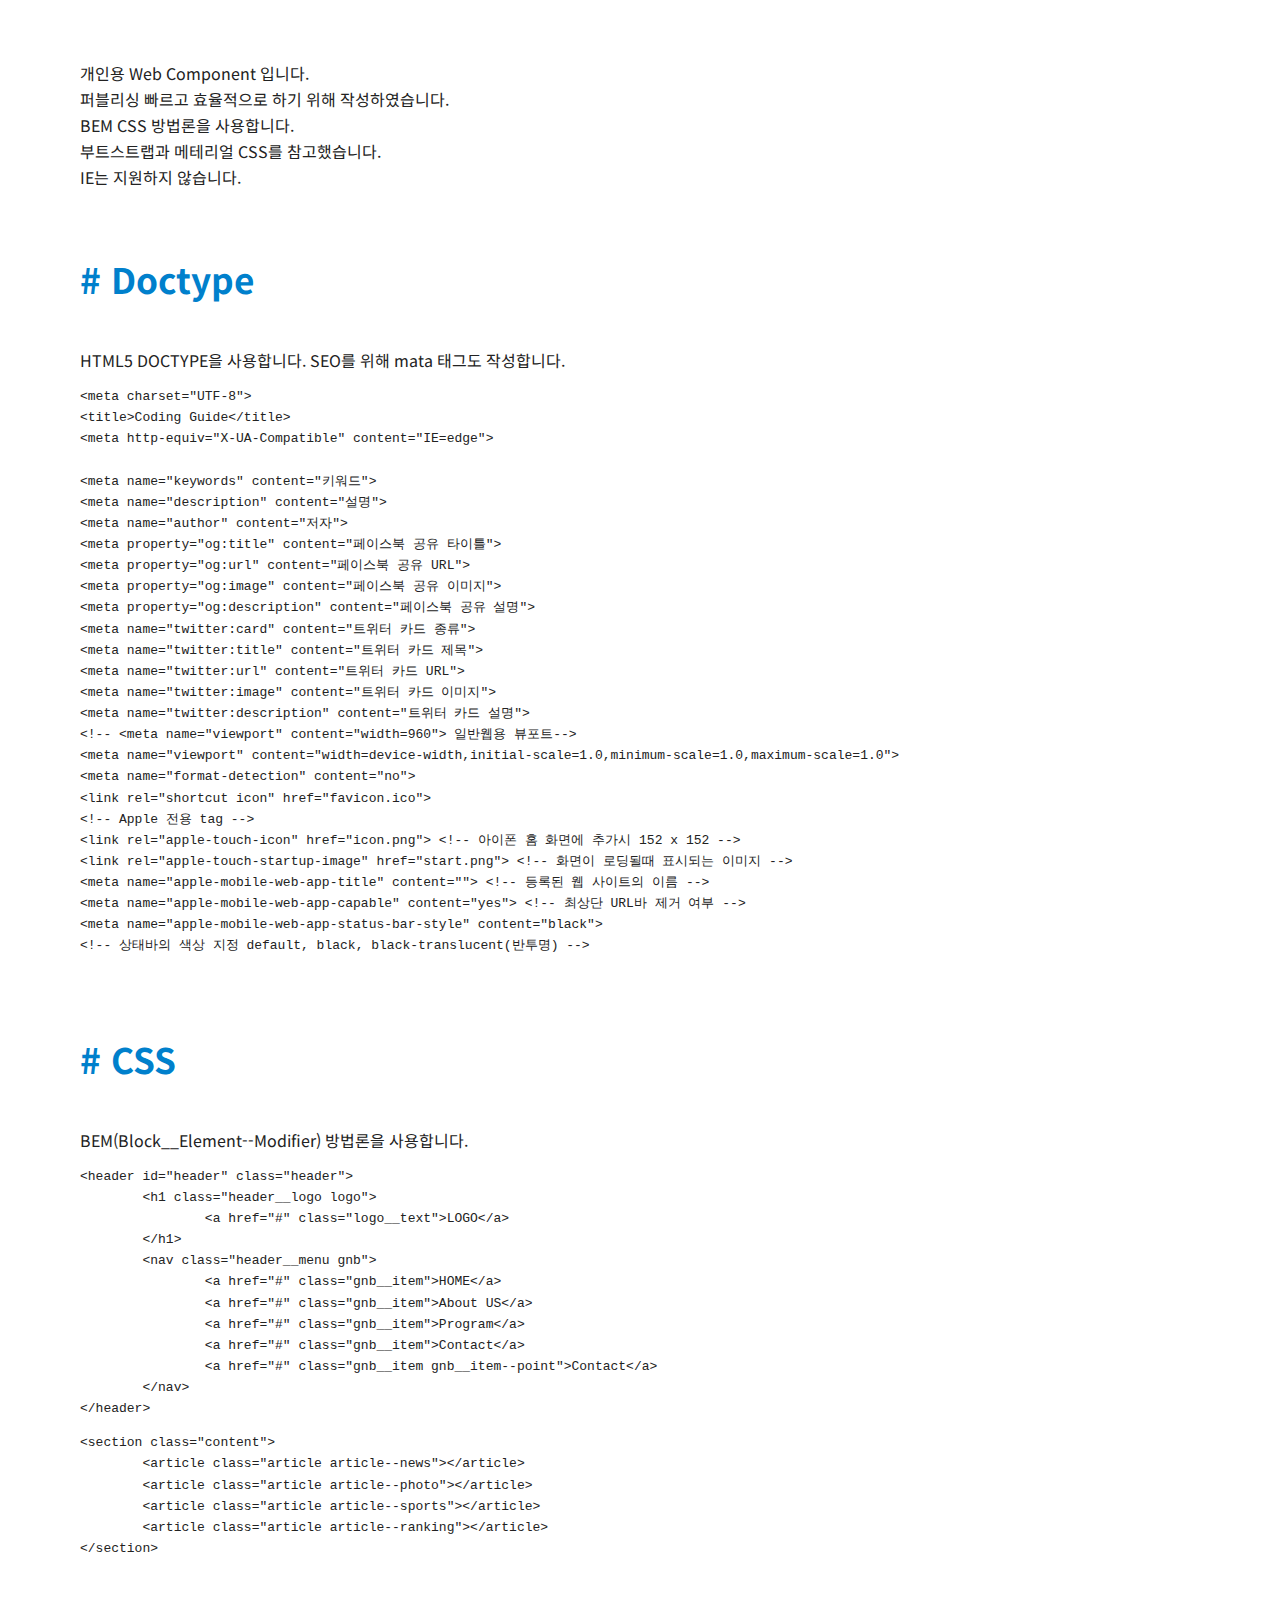
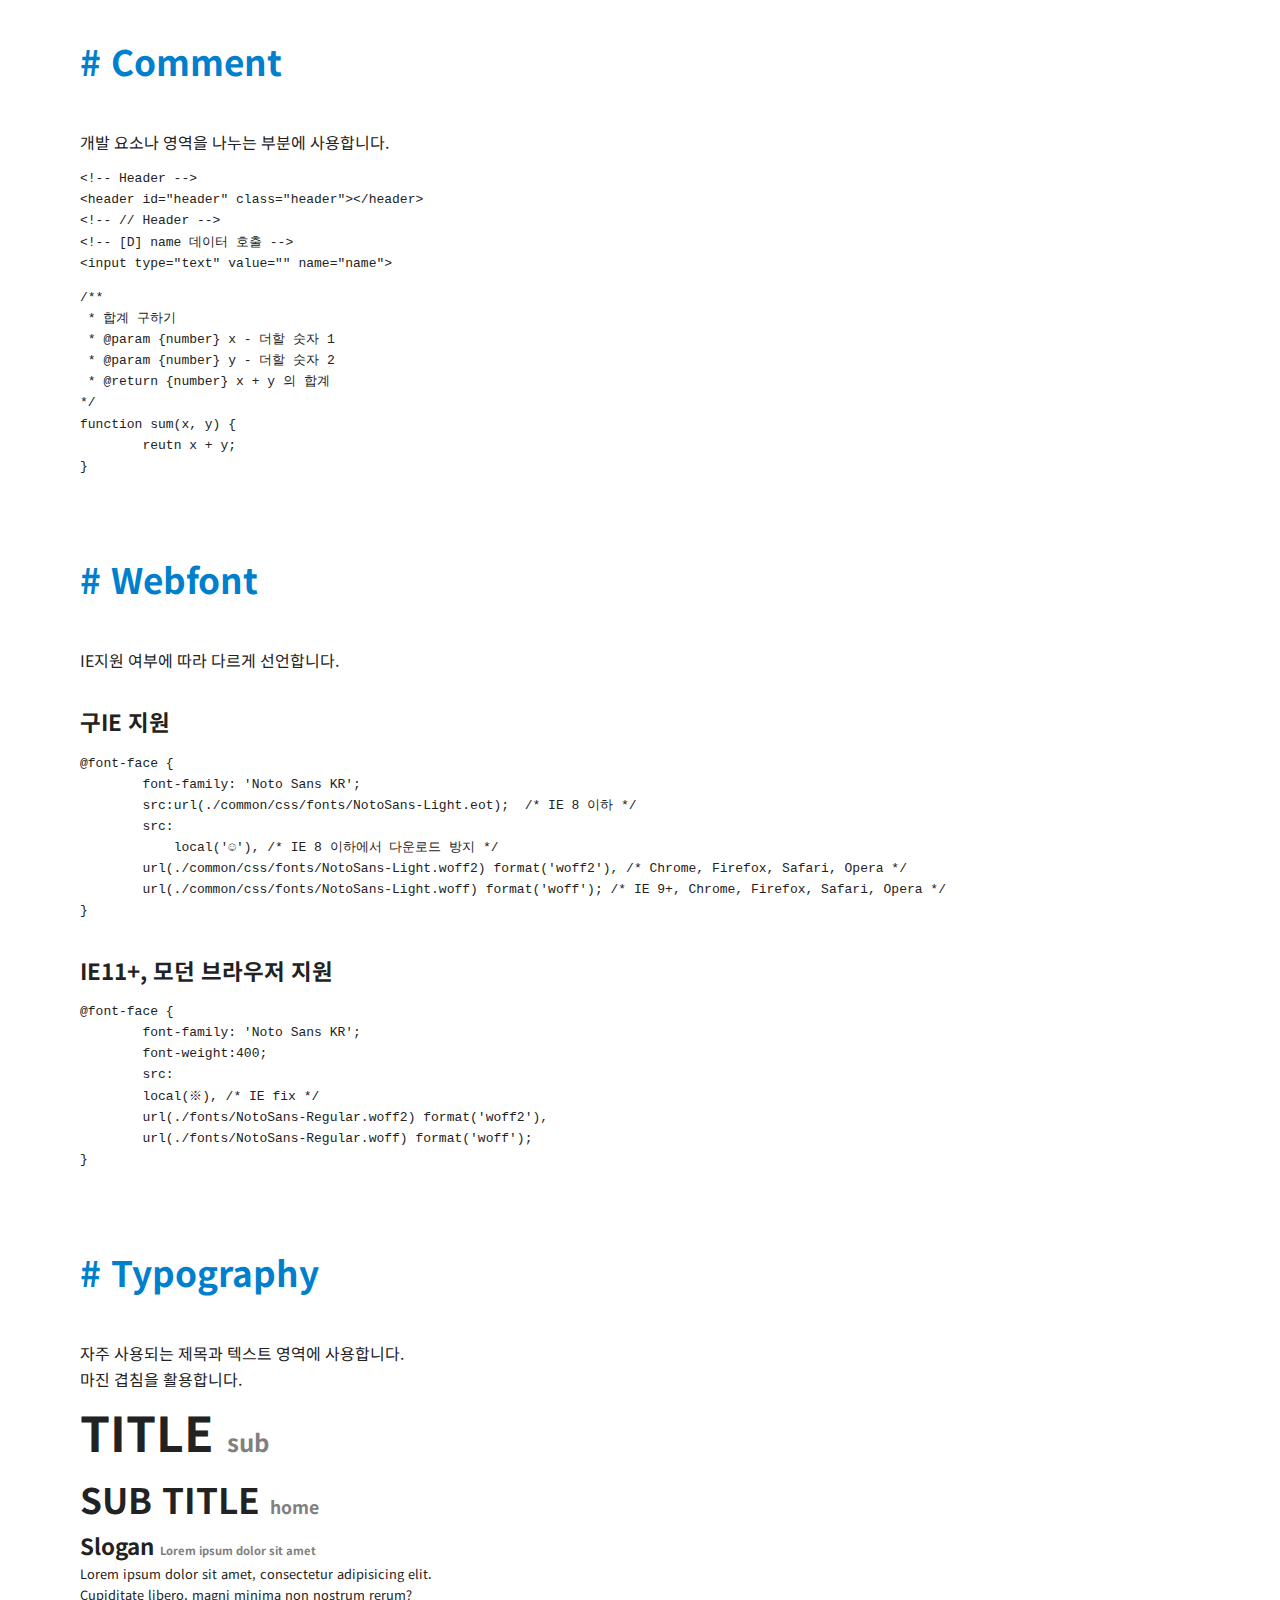
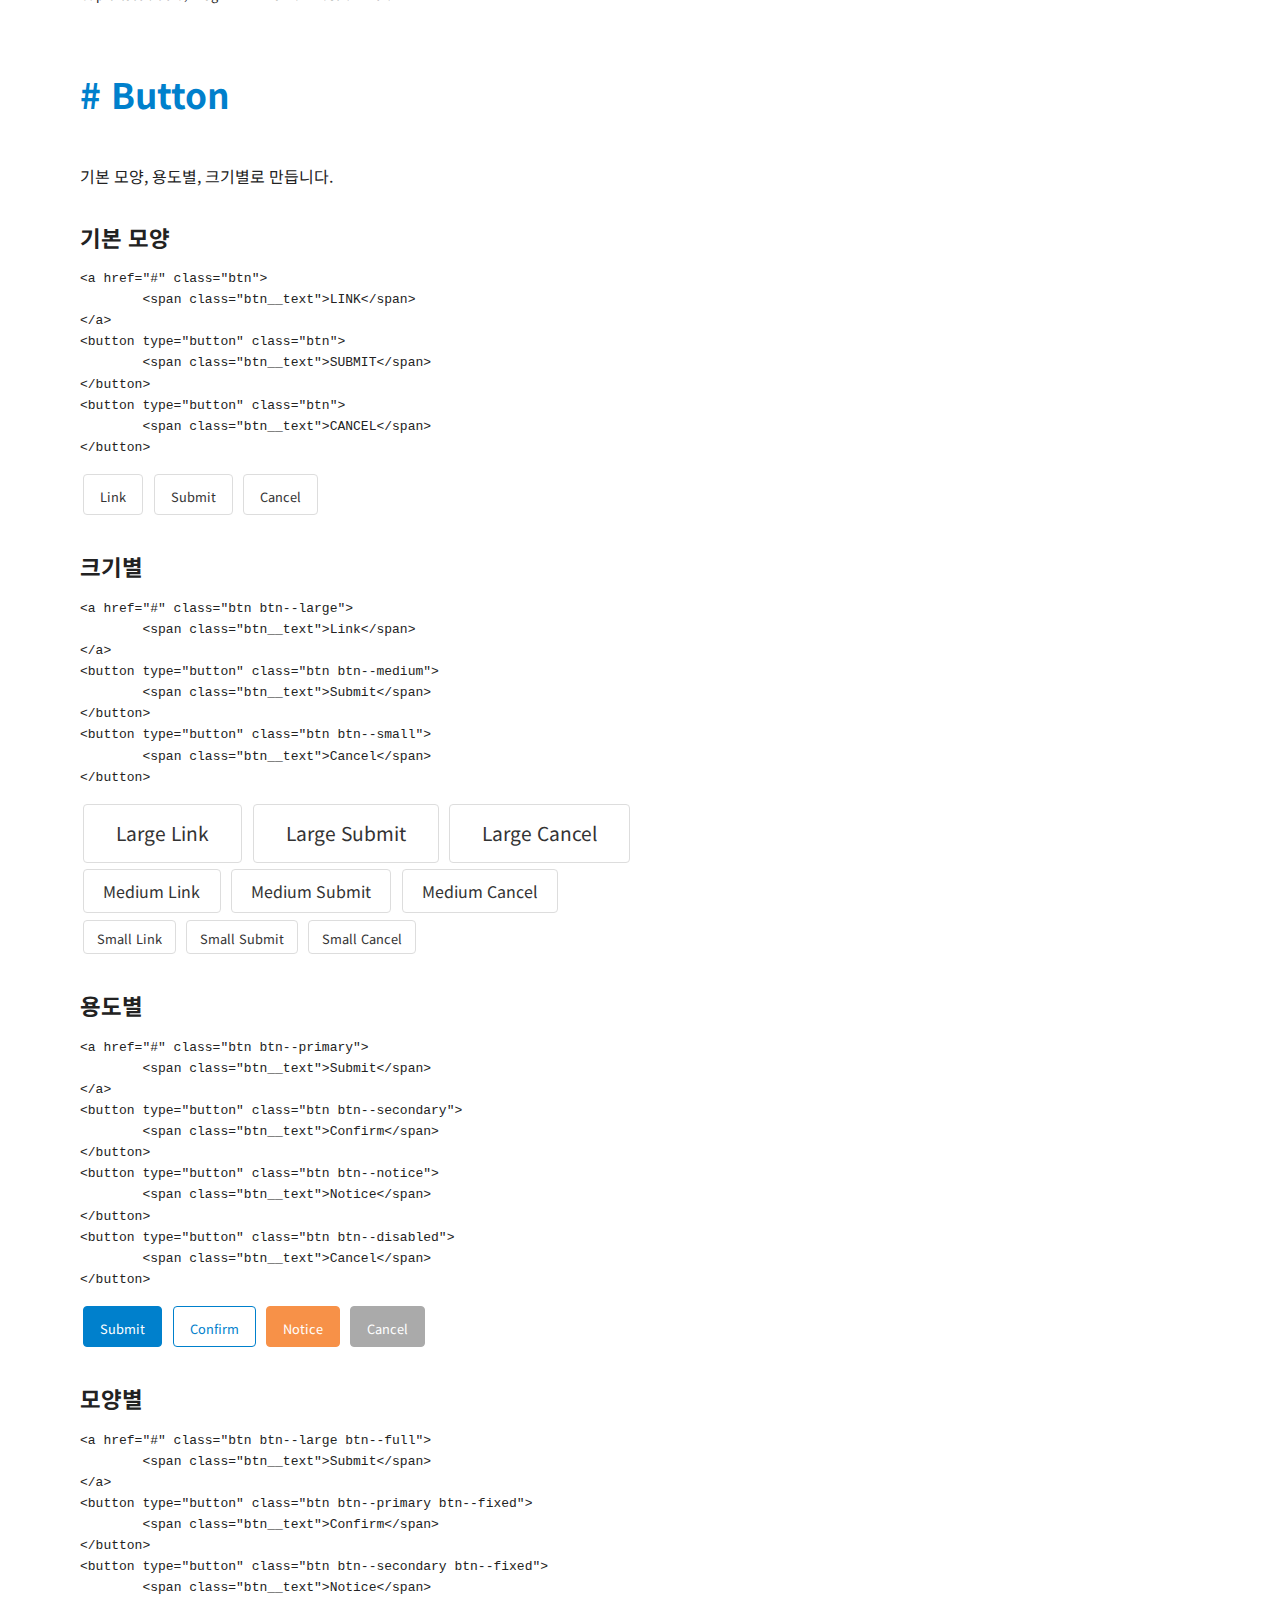
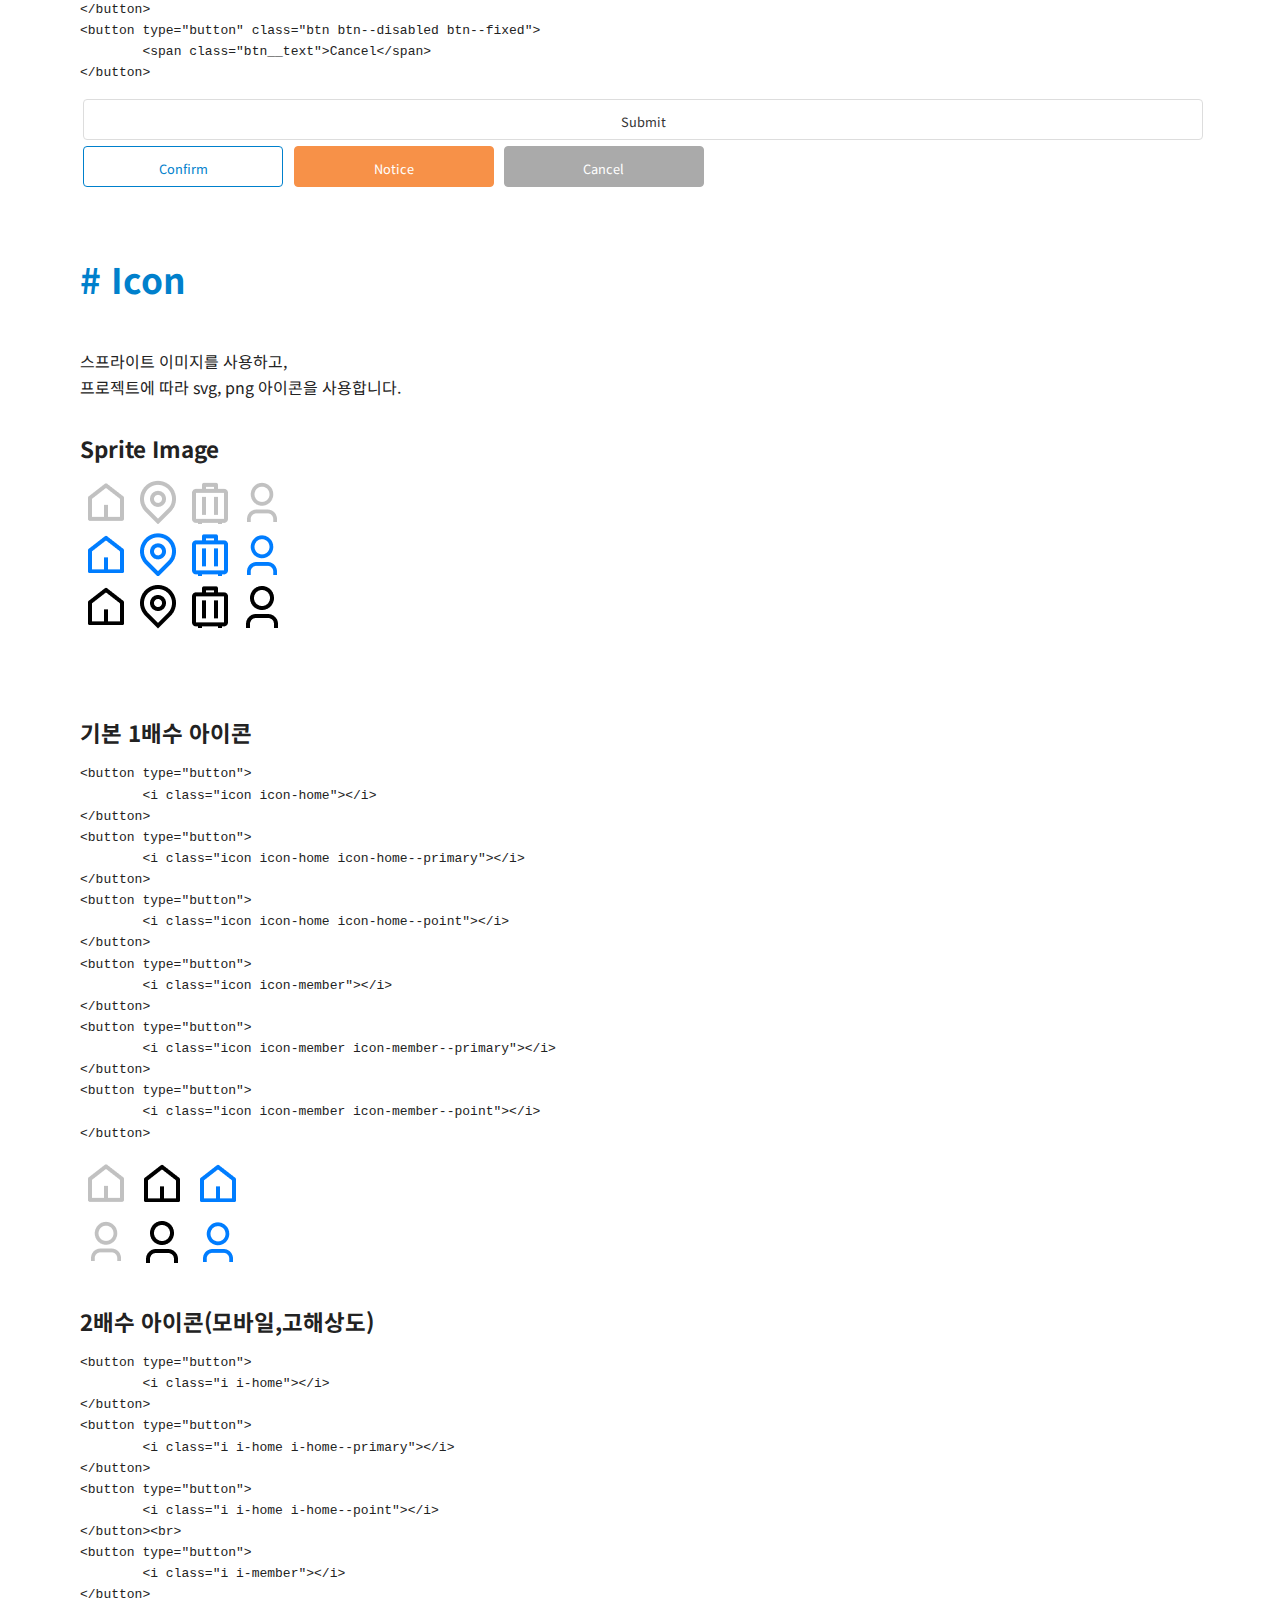
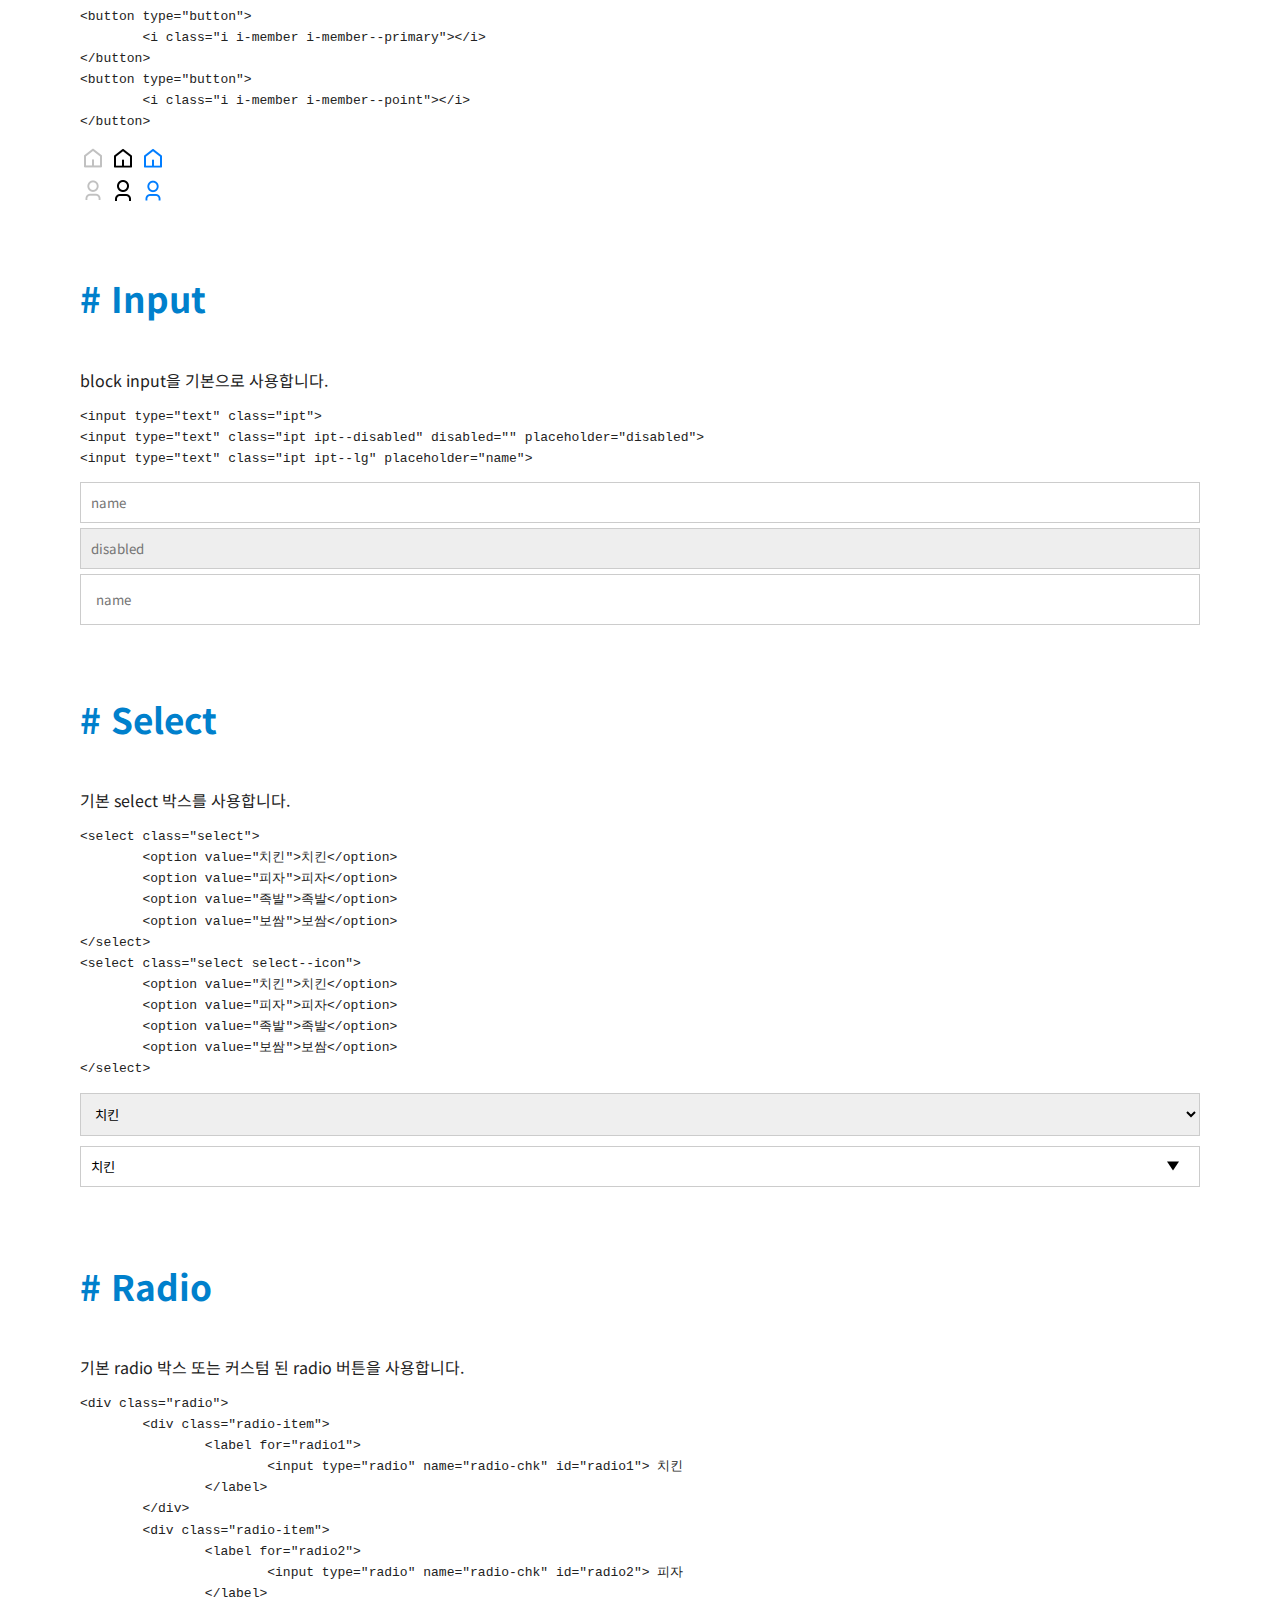
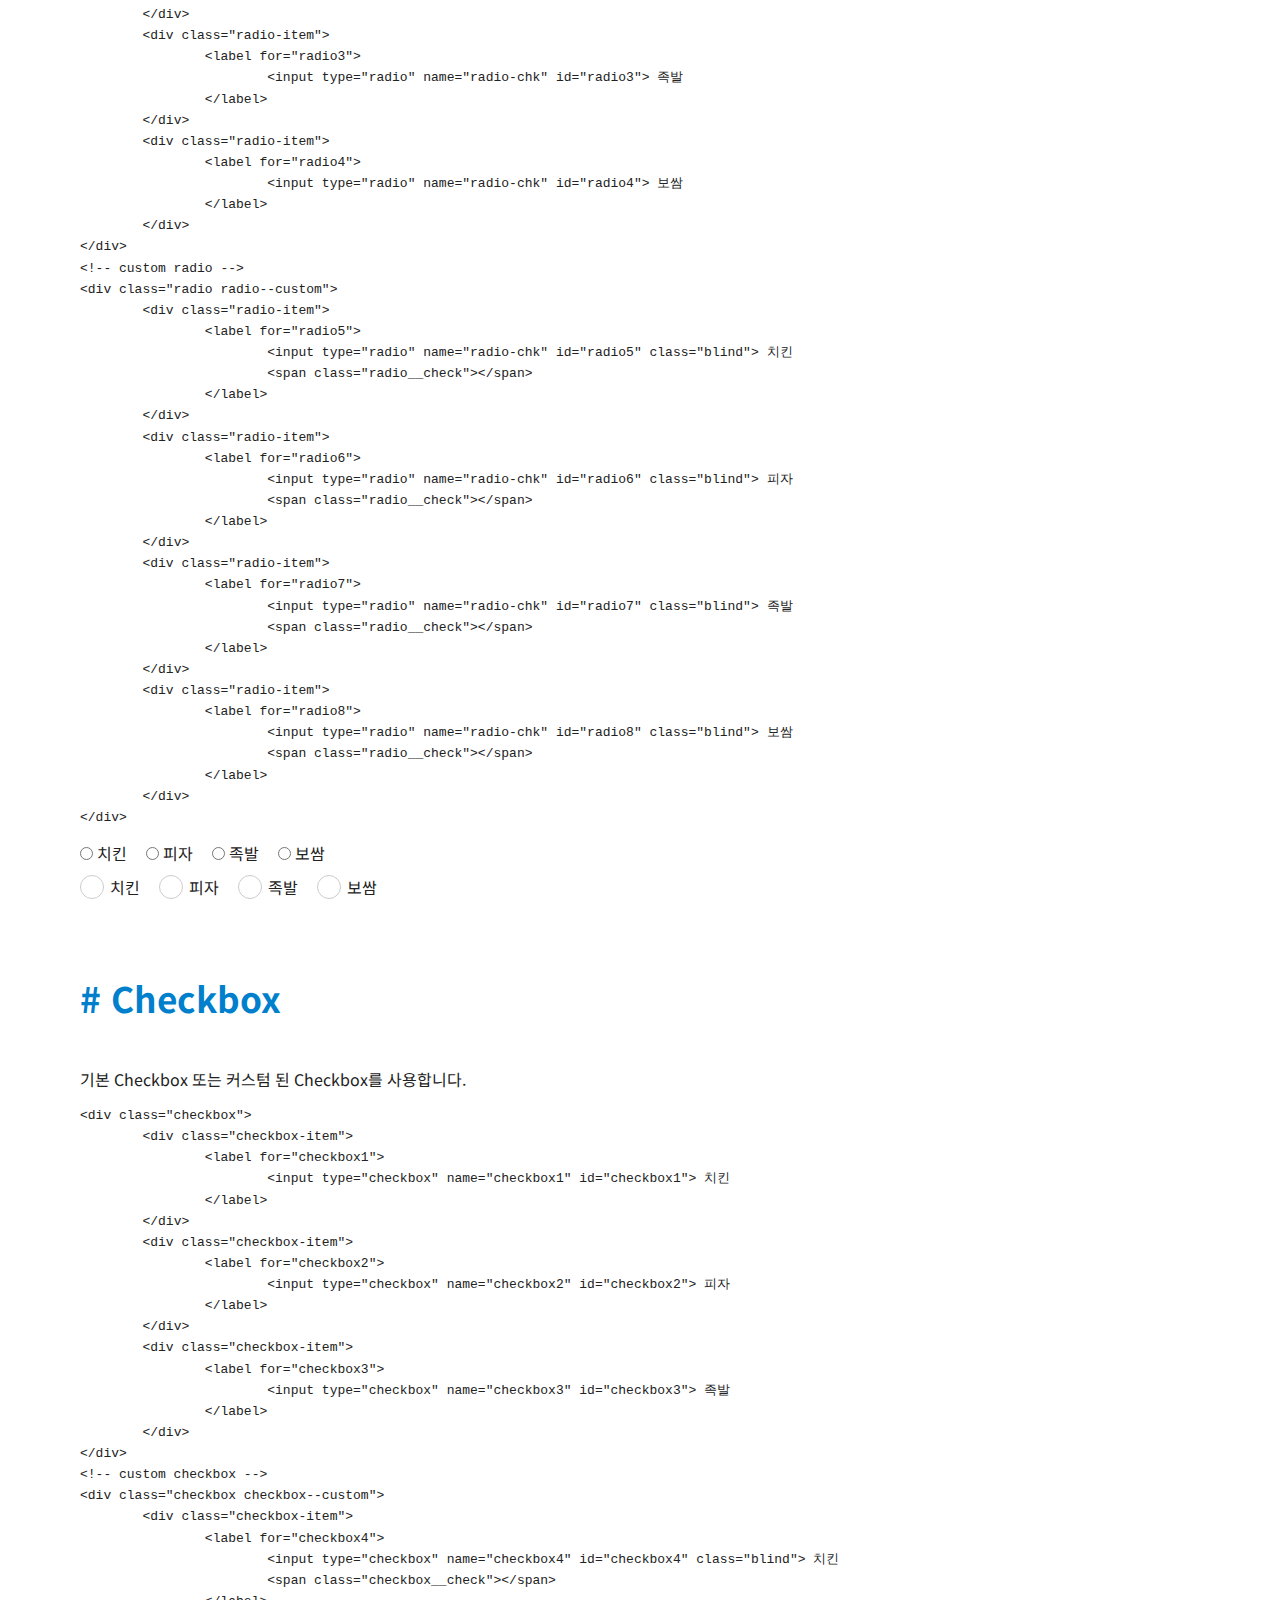
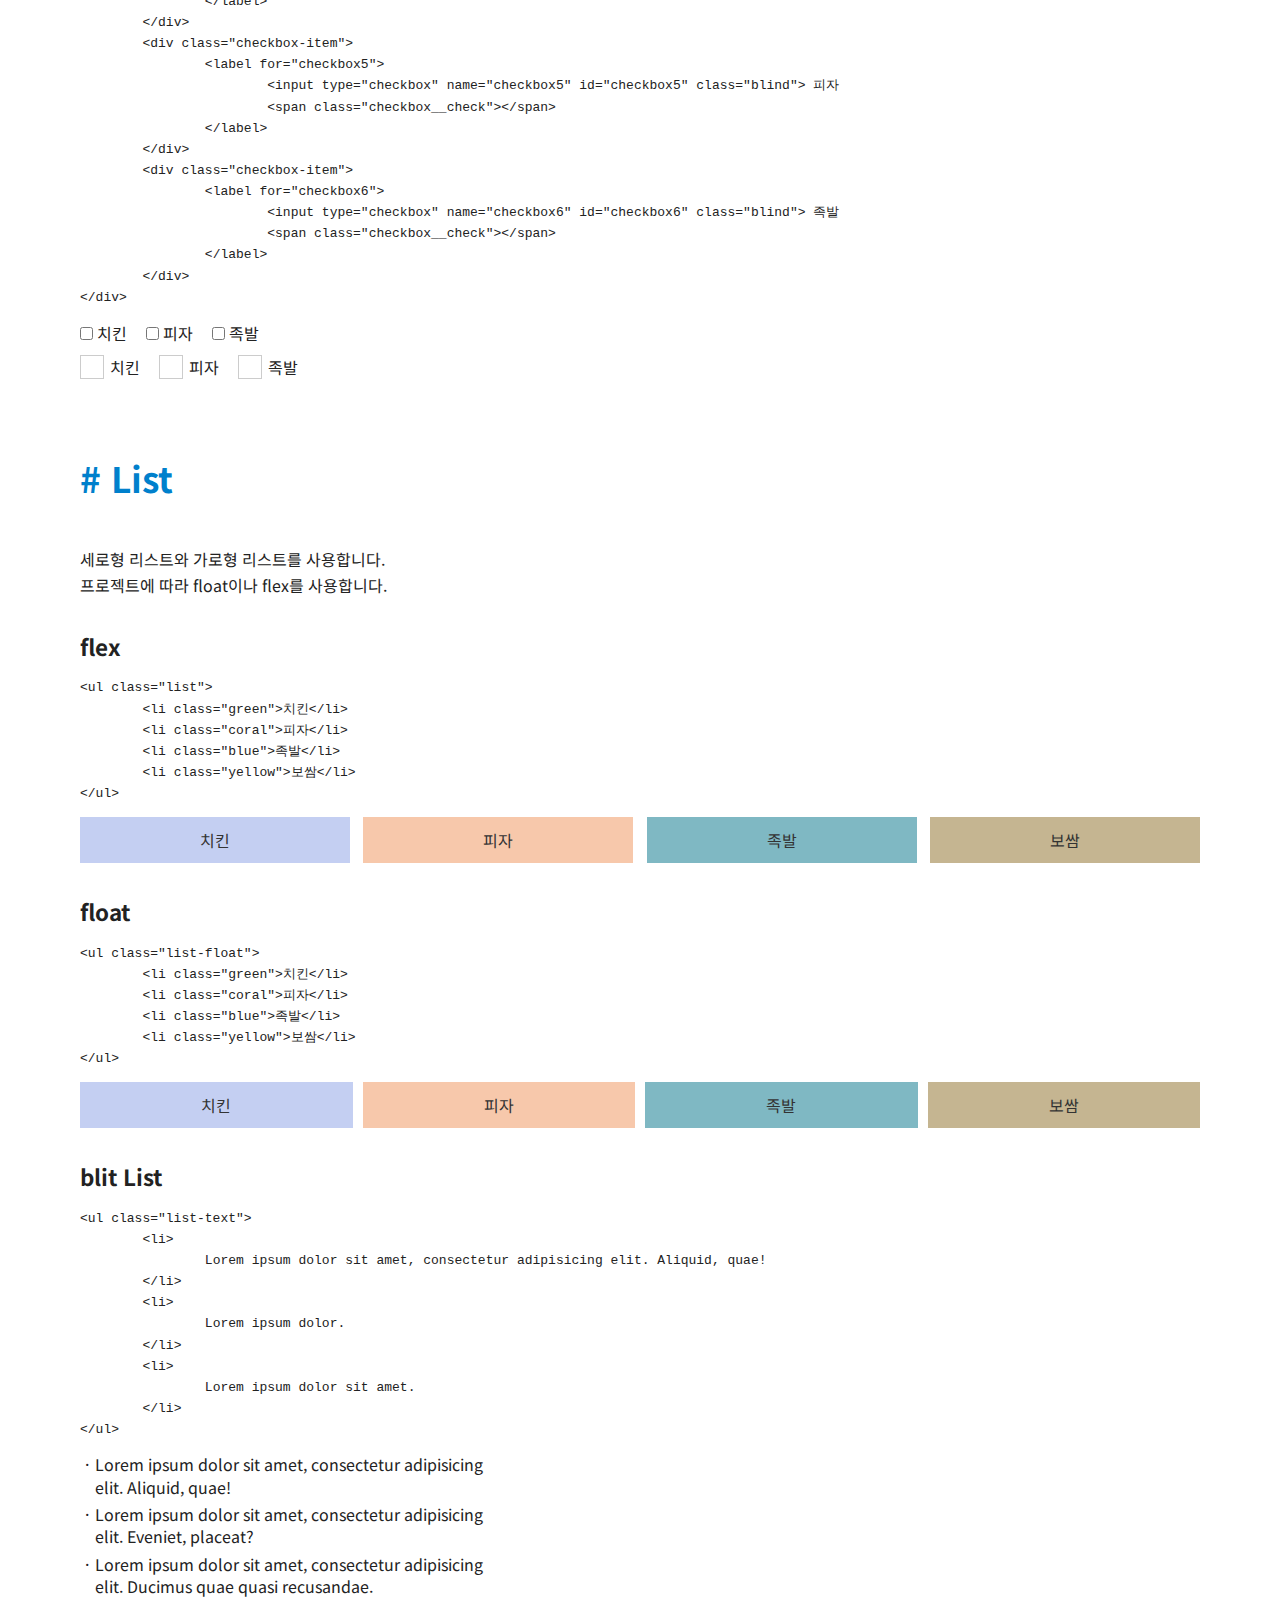
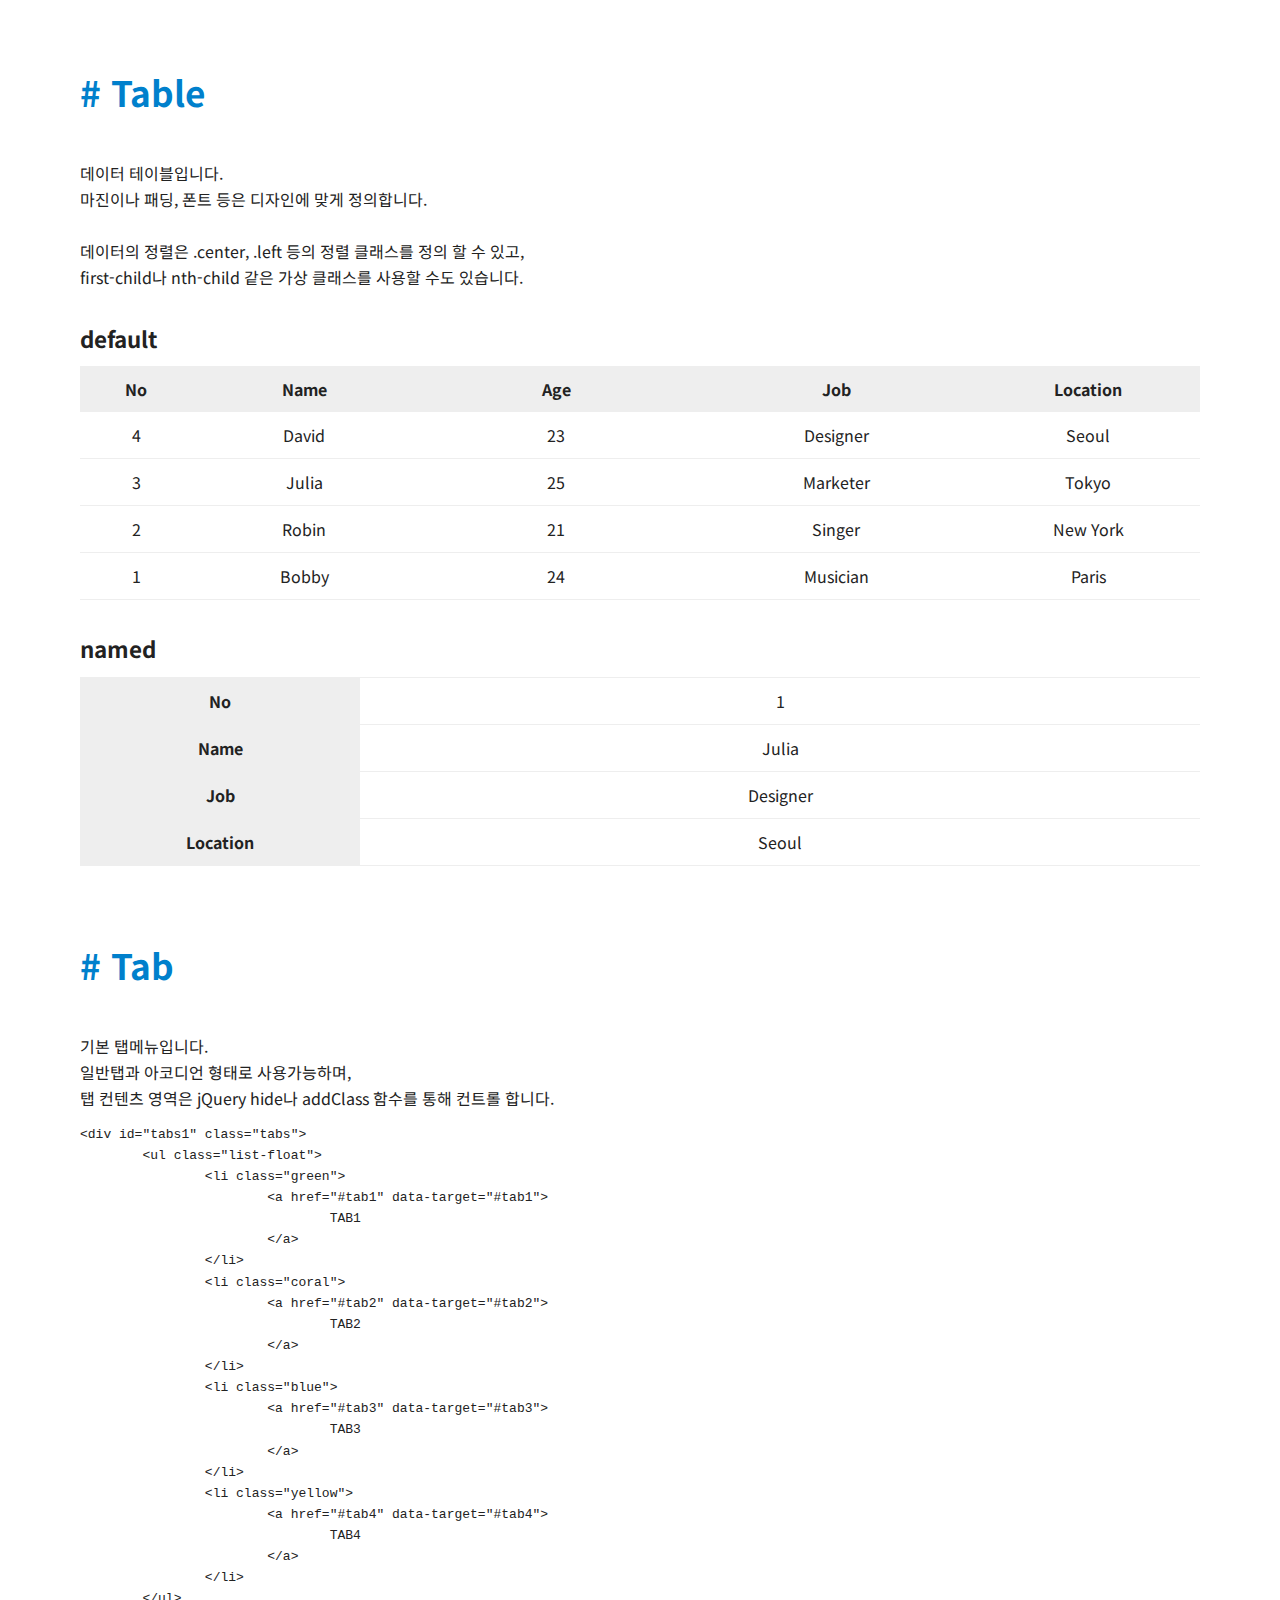
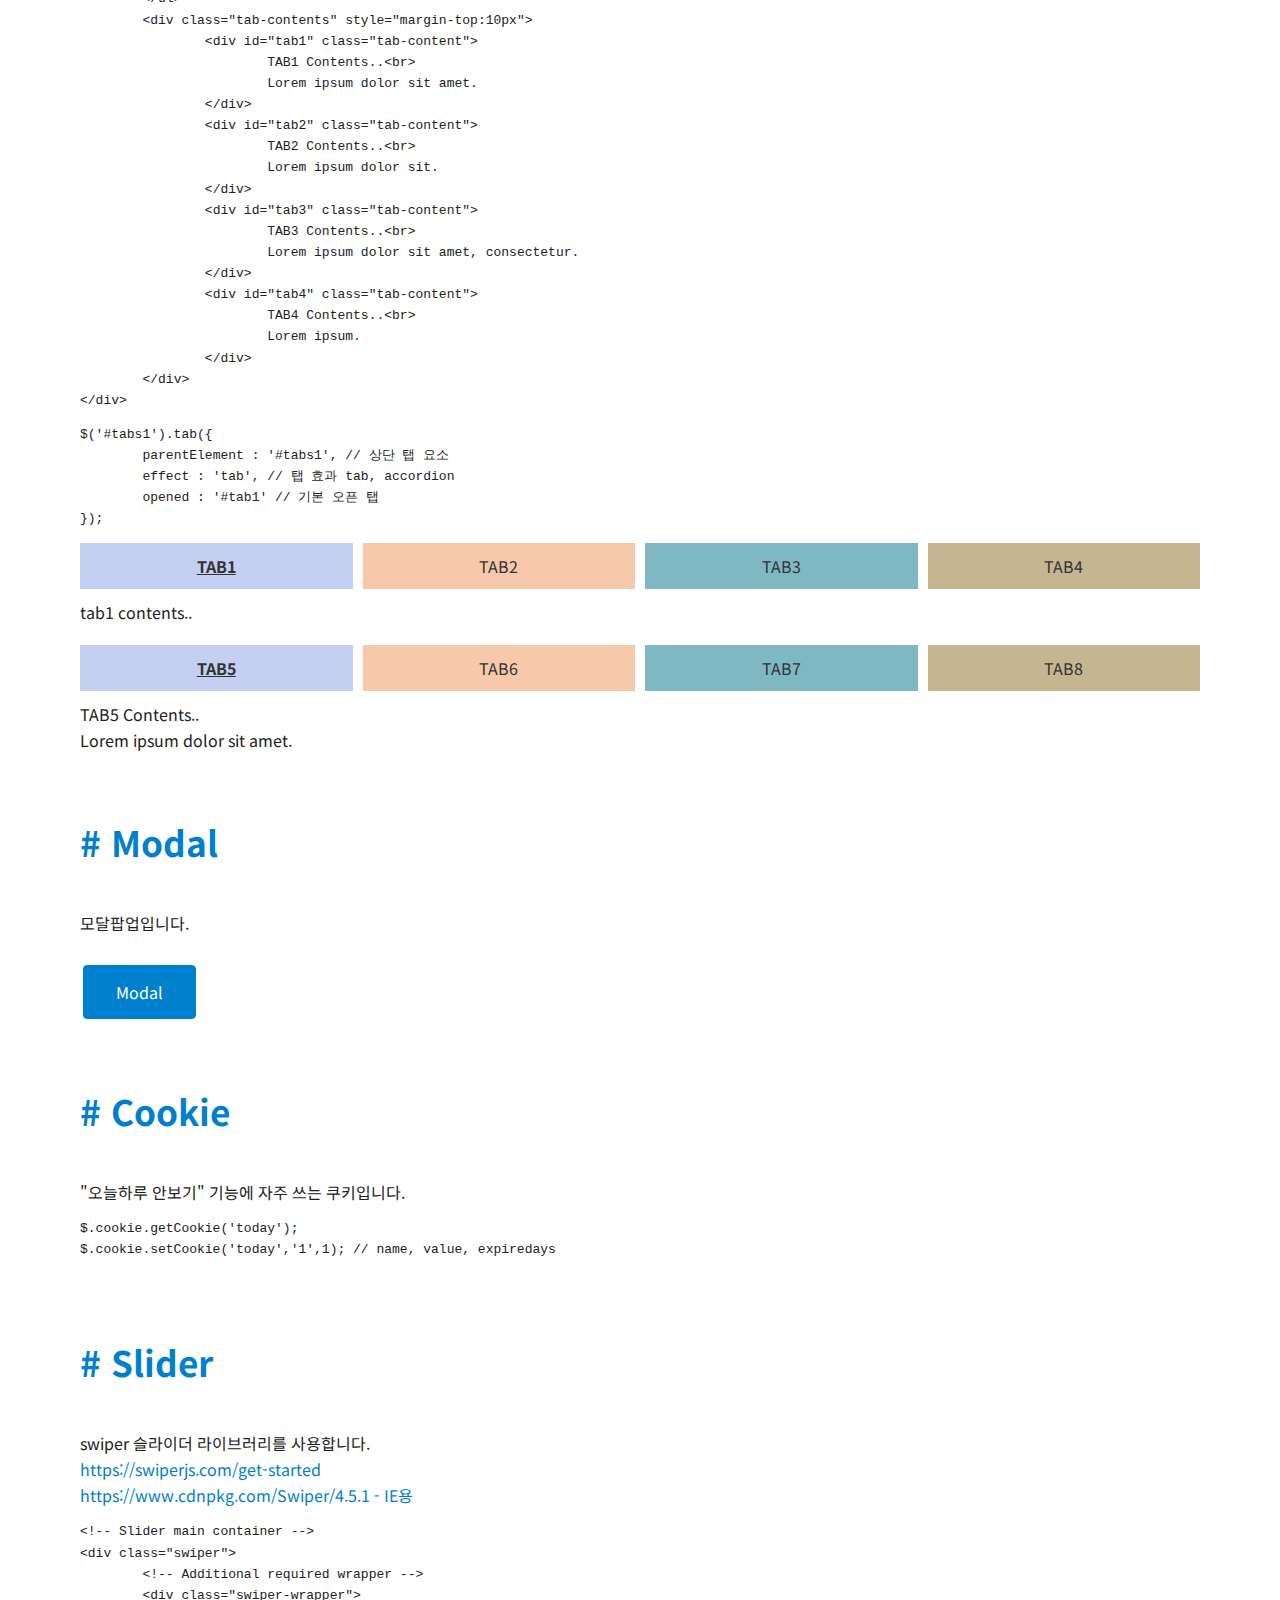
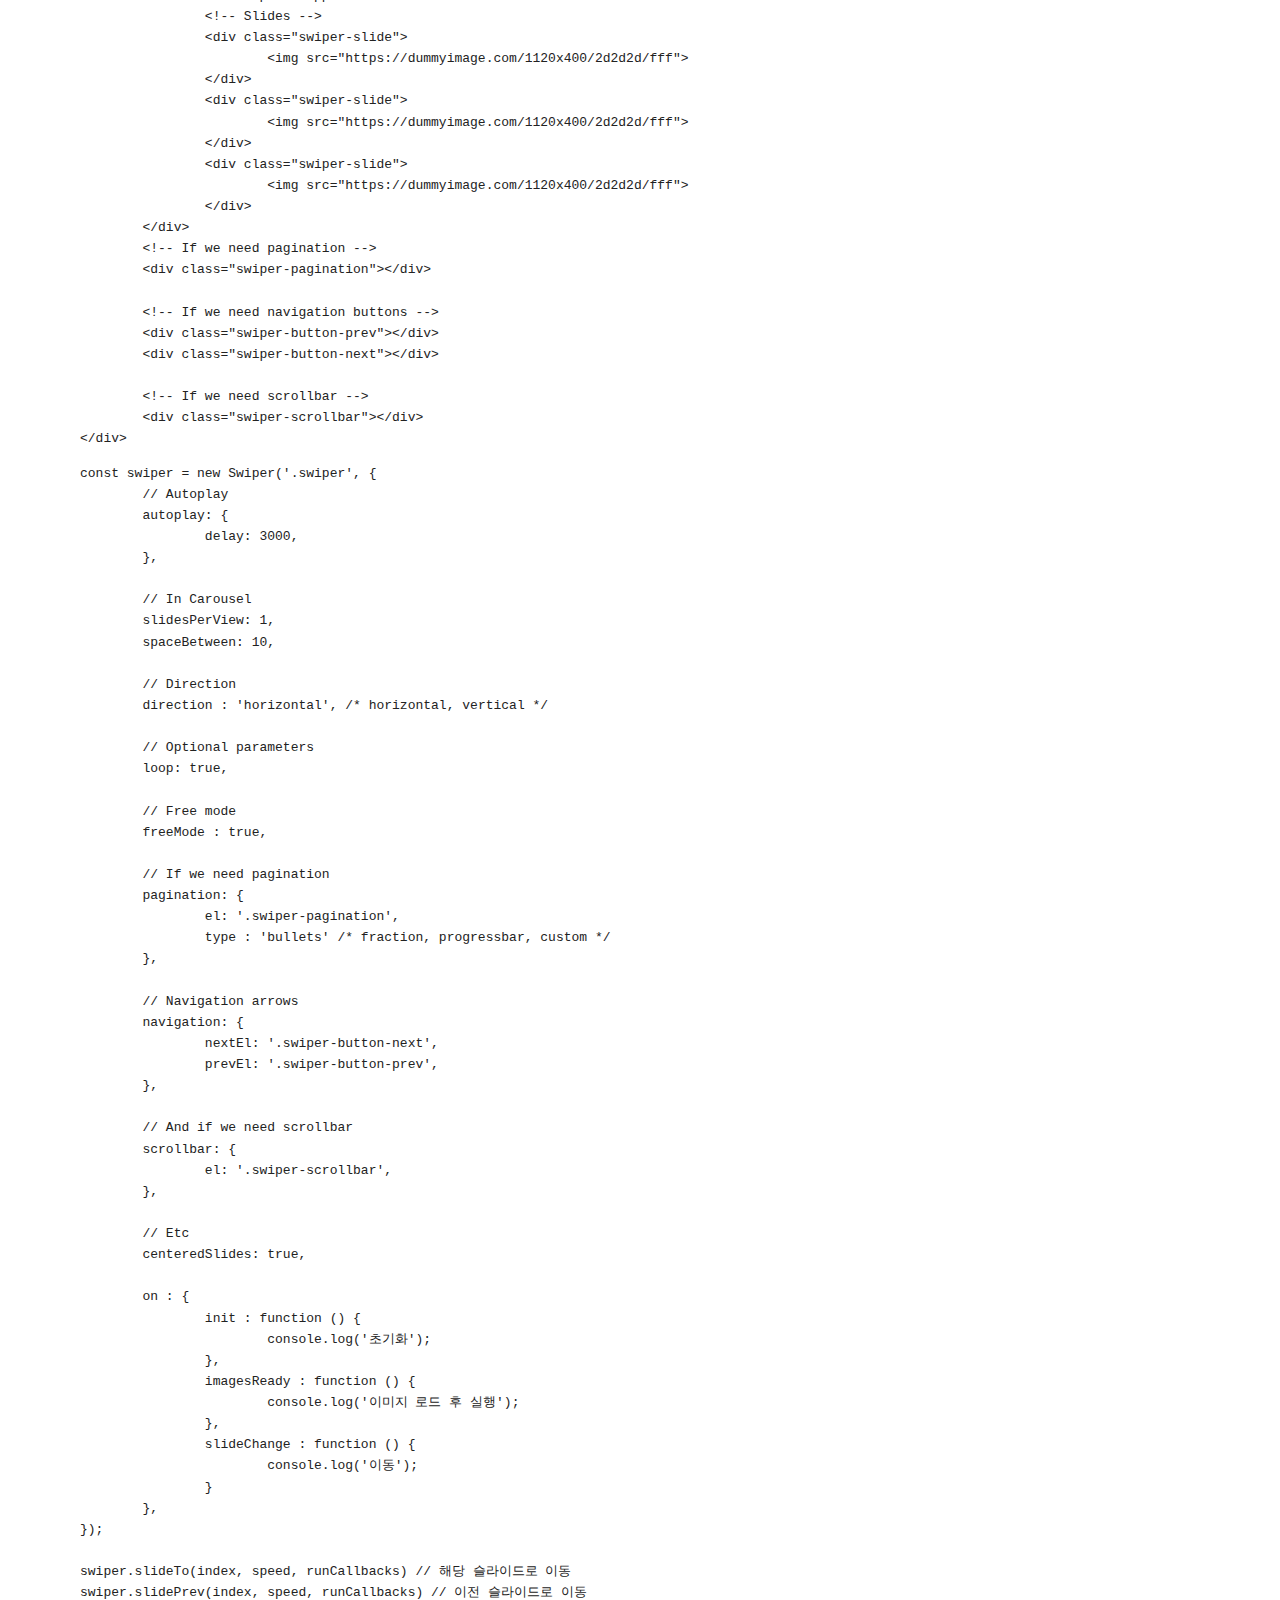
==== commit 011bac9e: "modify text" ====
--- a/index.html
+++ b/index.html
@@ -655,20 +655,18 @@
 		<h3 class="h3">flex</h3>
 		<!--code-->
 		<pre><code class="language-html"><ul class="list">
-	<li class="green">회사소개</li>
-	<li class="coral">사업소개</li>
-	<li class="blue">투자정보</li>
-	<li class="yellow">홍보센터</li>
-	<li class="green">이재채용</li>
+	<li class="green">치킨</li>
+	<li class="coral">피자</li>
+	<li class="blue">족발</li>
+	<li class="yellow">보쌈</li>
 </ul>
 </code></pre>
 		<div class="result">
 			<ul class="list">
-				<li class="green">회사소개</li>
-				<li class="coral">사업소개</li>
-				<li class="blue">투자정보</li>
-				<li class="yellow">홍보센터</li>
-				<li class="green">인재채용</li>
+				<li class="green">치킨</li>
+				<li class="coral">피자</li>
+				<li class="blue">족발</li>
+				<li class="yellow">보쌈</li>
 			</ul>
 		</div>
 		<h3 class="h3">float</h3>
@@ -810,22 +808,22 @@
 	<ul class="list-float">
 		<li class="green">
 			<a href="#tab1" data-target="#tab1">
-				회사소개
+				TAB1
 			</a>
 		</li>
 		<li class="coral">
 			<a href="#tab2" data-target="#tab2">
-				사업소개
+				TAB2
 			</a>
 		</li>
 		<li class="blue">
 			<a href="#tab3" data-target="#tab3">
-				투자정보
+				TAB3
 			</a>
 		</li>
 		<li class="yellow">
 			<a href="#tab4" data-target="#tab4">
-				홍보센터
+				TAB4
 			</a>
 		</li>
 	</ul>
@@ -860,37 +858,37 @@
 				<ul class="list-float">
 					<li class="green">
 						<a href="#tab1" data-target="#tab1">
-							회사소개
+							TAB1
 						</a>
 					</li>
 					<li class="coral">
 						<a href="#tab2" data-target="#tab2">
-							사업소개
+							TAB2
 						</a>
 					</li>
 					<li class="blue">
 						<a href="#tab3" data-target="#tab3">
-							투자정보
+							TAB3
 						</a>
 					</li>
 					<li class="yellow">
 						<a href="#tab4" data-target="#tab4">
-							홍보센터
+							TAB4
 						</a>
 					</li>
 				</ul>
 				<div class="tab-contents" style="margin-top:10px">
 					<div id="tab1" class="tab-content">
-						회사소개 내용
+						tab1 contents..
 					</div>
 					<div id="tab2" class="tab-content">
-						사업소개 내용
+						tab2 contents..
 					</div>
 					<div id="tab3" class="tab-content">
-						투자정보 내용
+						tab3 contents..
 					</div>
 					<div id="tab4" class="tab-content">
-						홍보센터 내용
+						tab4 contents..
 					</div>
 				</div>
 			</div>
